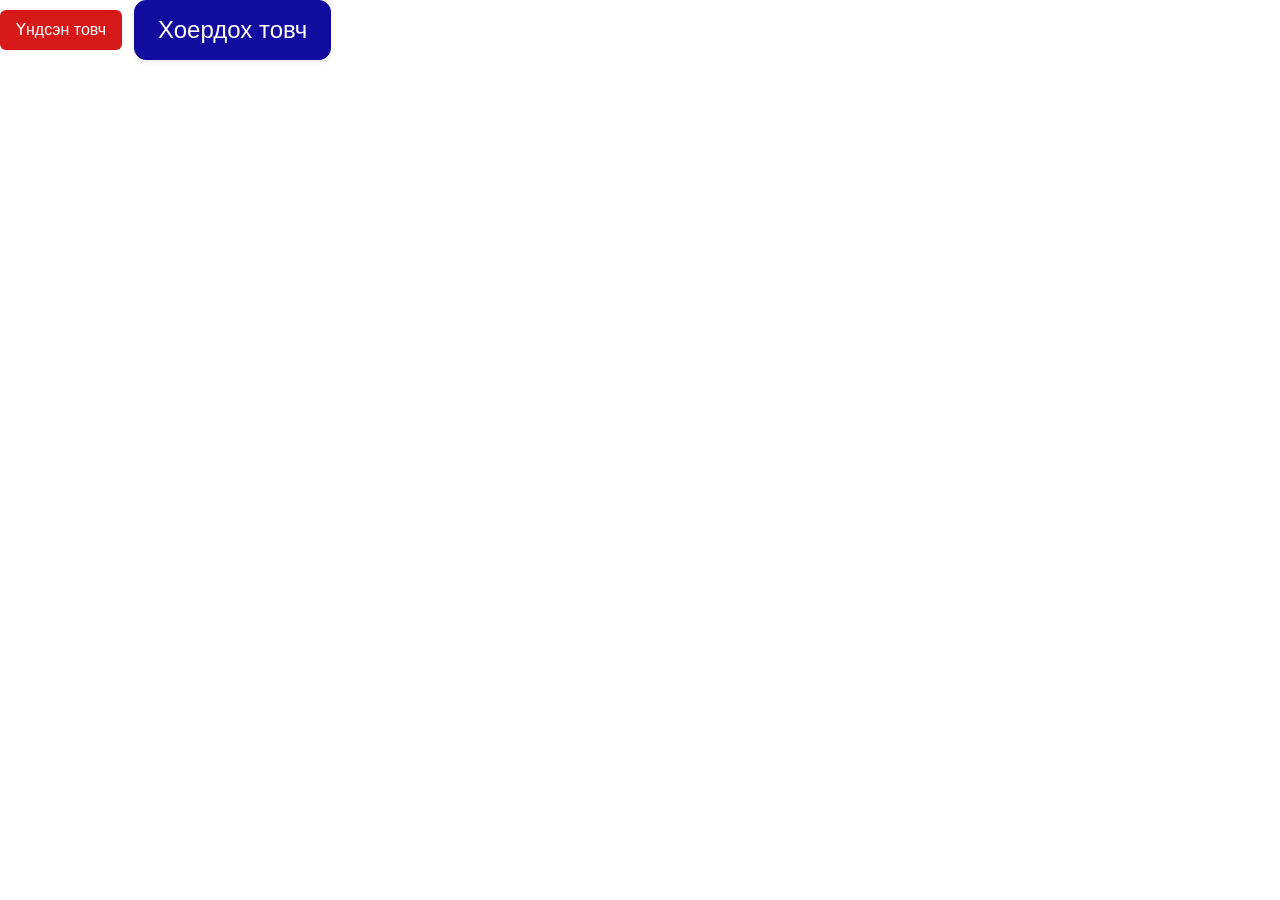
==== docs/index.html @ 382b3b91 "docs folder uusgev" ====
<!doctype html>
<html lang="en">
  <head>
    <meta charset="UTF-8" />
    <meta name="viewport" content="width=device-width, initial-scale=1.0" />
    <meta name="description" content="Mongolian Food Composition Database" />
    <mate name="keywords" content="nutrition, food composition, mongolia tradition foods" />
    <link rel="stylesheet" href="./css/main.css" />
    <title>Mongolian Food Composition Database</title>
  </head>
  <body>
    <div class="buttons">
      <button class="button is-primary">Үндсэн товч</button>
      <button class="button is-secondary is-large">Хоердох товч</button>
    </div>
  </body>
</html>
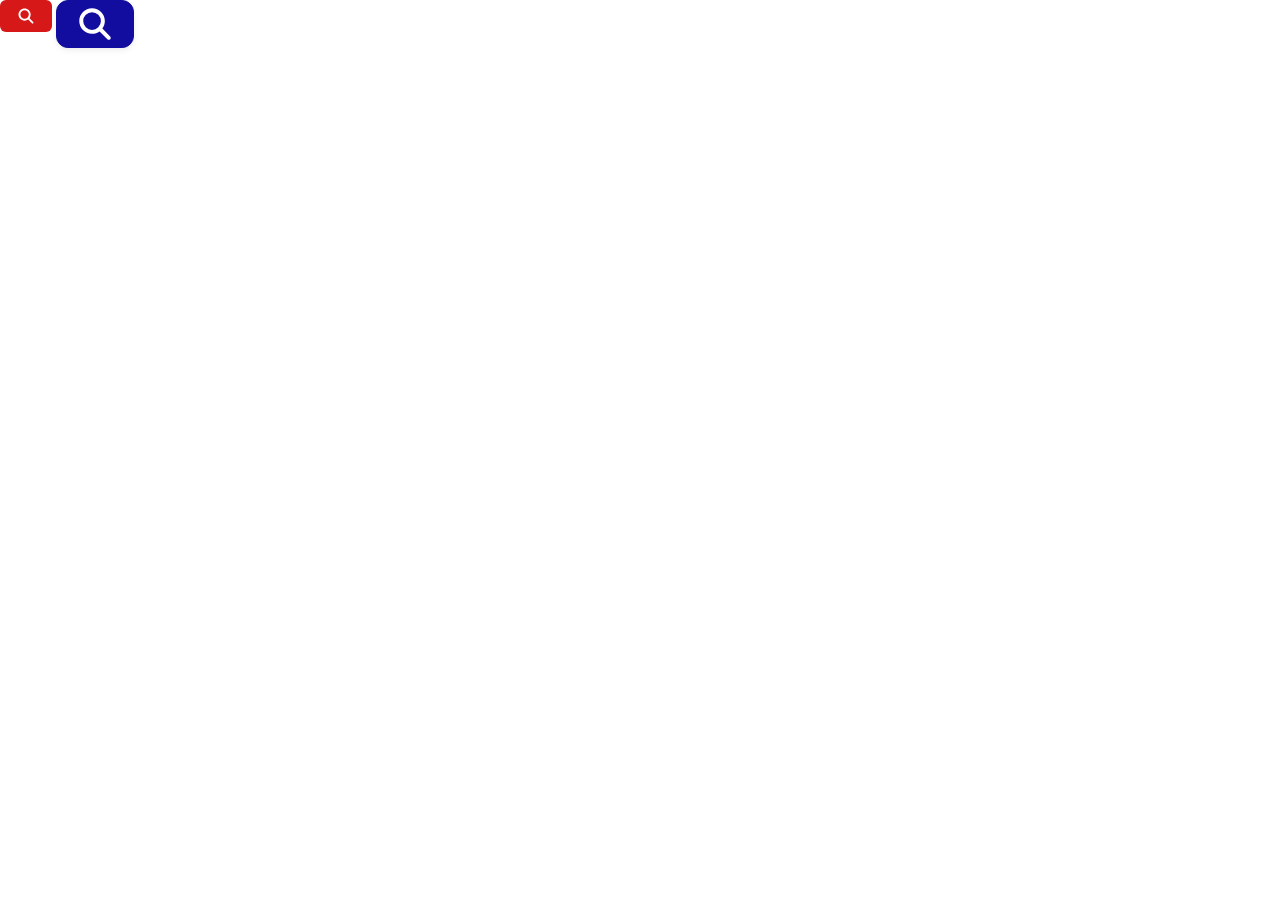
==== commit f5825327: "fontawesome nemsen" ====
--- a/docs/index.html
+++ b/docs/index.html
@@ -4,14 +4,21 @@
     <meta charset="UTF-8" />
     <meta name="viewport" content="width=device-width, initial-scale=1.0" />
     <meta name="description" content="Mongolian Food Composition Database" />
-    <mate name="keywords" content="nutrition, food composition, mongolia tradition foods" />
+    <meta name="keywords" content="nutrition, food composition, mongolian traditional foods"  />
     <link rel="stylesheet" href="./css/main.css" />
+    <script src="./js/jquery.js"></script>
+    <script defer src="./js/fontawesomeall.min.js"></script>
     <title>Mongolian Food Composition Database</title>
   </head>
   <body>
-    <div class="buttons">
-      <button class="button is-primary">Үндсэн товч</button>
-      <button class="button is-secondary is-large">Хоердох товч</button>
+    <div>
+      <button class="button is-primary">
+        <i class="fas fa-search" data-fa-transform="shrink-1"></i>
+      </button>
+      <button class="button is-secondary is-large">
+        <i class="fas fa-search" data-fa-transform="grow-5"></i>
+      </button>
     </div>
+    <script src="./js/app.js"></script>
   </body>
 </html>
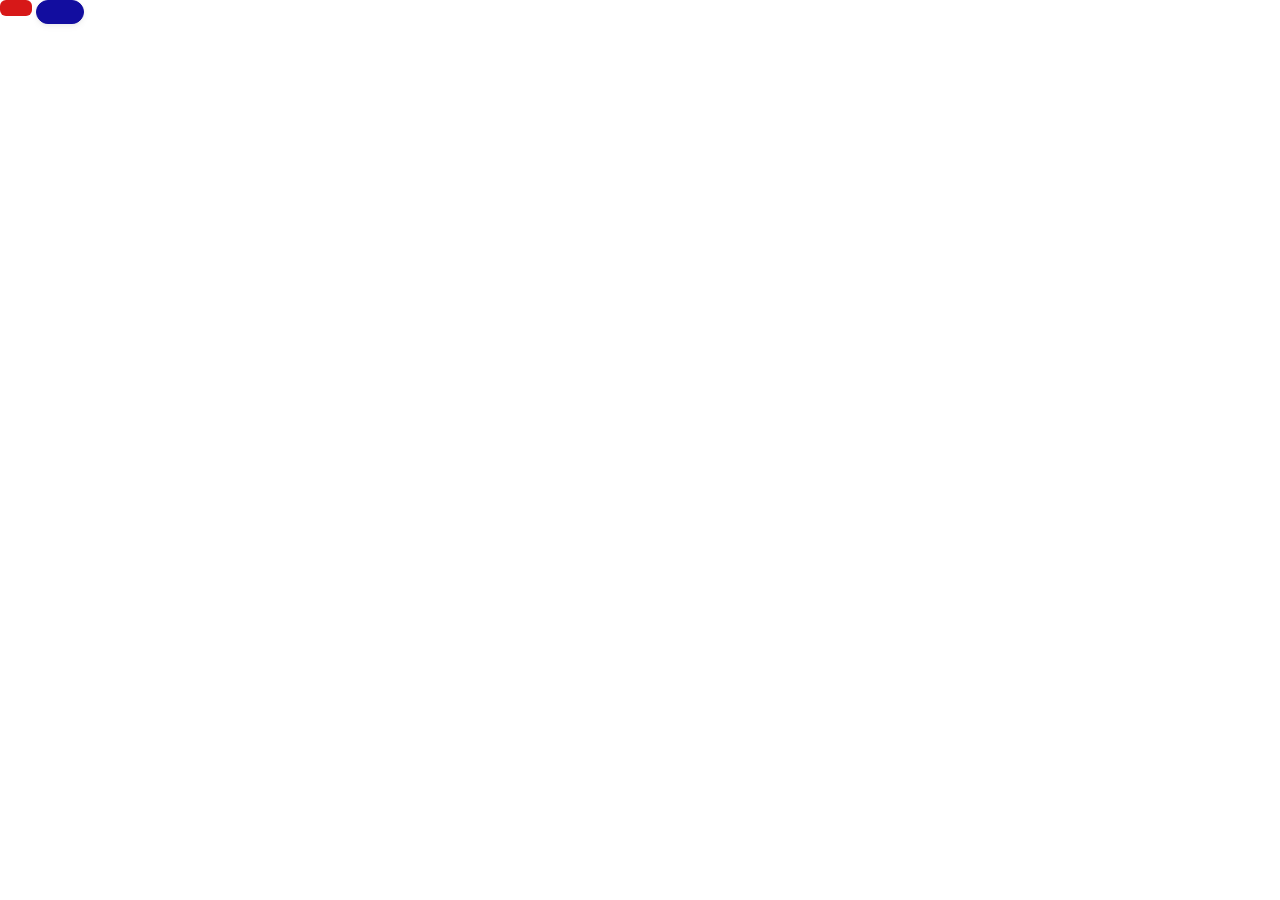
==== commit eb0e5f61: "fontawesome nemsen" ====
--- a/docs/index.html
+++ b/docs/index.html
@@ -13,10 +13,10 @@
   <body>
     <div>
       <button class="button is-primary">
-        <i class="fas fa-search" data-fa-transform="shrink-1"></i>
+        <i class="dick" data-fa-transform="shrink-1"></i>
       </button>
       <button class="button is-secondary is-large">
-        <i class="fas fa-search" data-fa-transform="grow-5"></i>
+        <i class="dick" data-fa-transform="grow-5"></i>
       </button>
     </div>
     <script src="./js/app.js"></script>
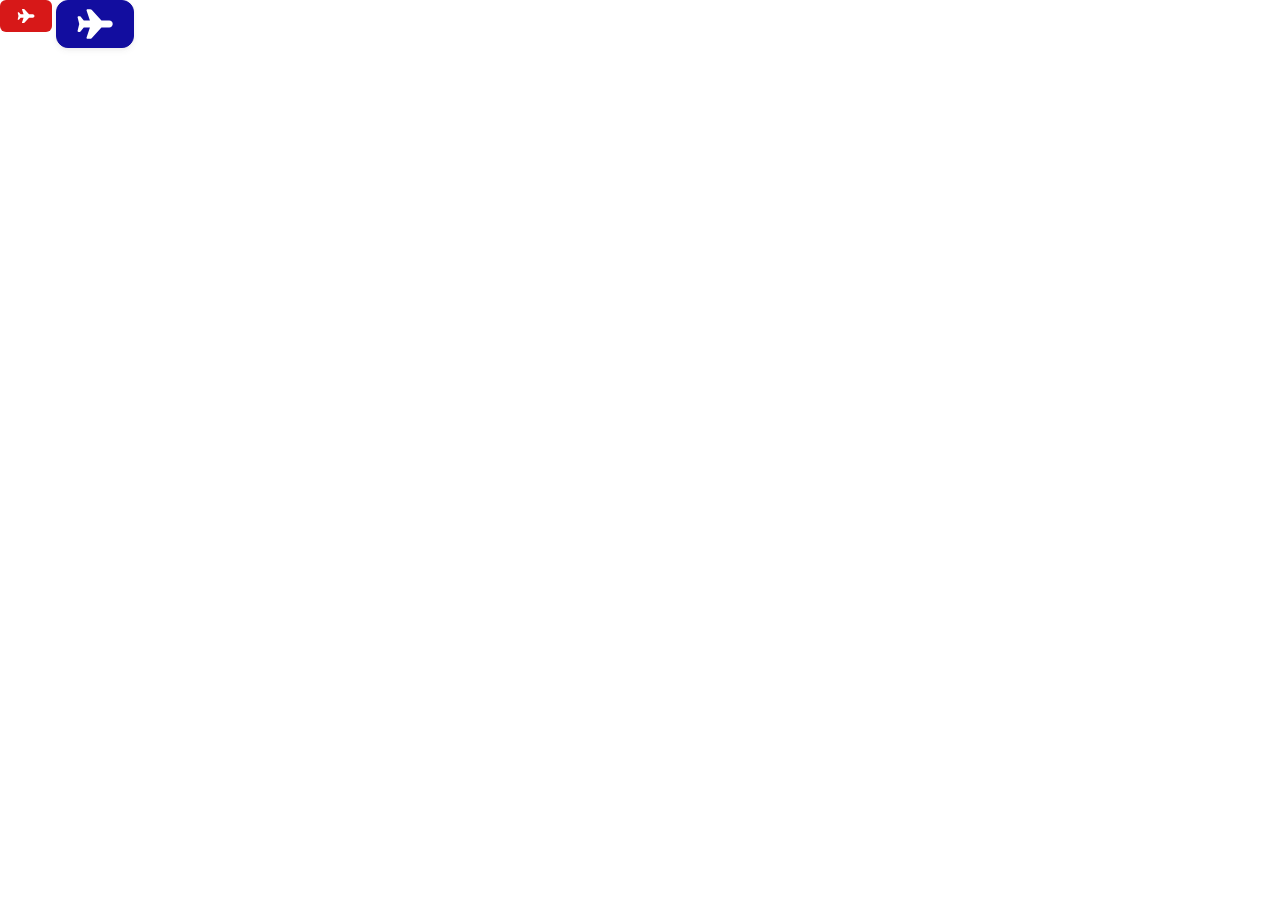
==== commit 7fee8fb5: "fontawesome nemsen" ====
--- a/docs/index.html
+++ b/docs/index.html
@@ -13,10 +13,10 @@
   <body>
     <div>
       <button class="button is-primary">
-        <i class="dick" data-fa-transform="shrink-1"></i>
+        <i class="fa-solid fa-plane" data-fa-transform="shrink-1"></i>
       </button>
       <button class="button is-secondary is-large">
-        <i class="dick" data-fa-transform="grow-5"></i>
+        <i class="fa-solid fa-plane" data-fa-transform="grow-5"></i>
       </button>
     </div>
     <script src="./js/app.js"></script>
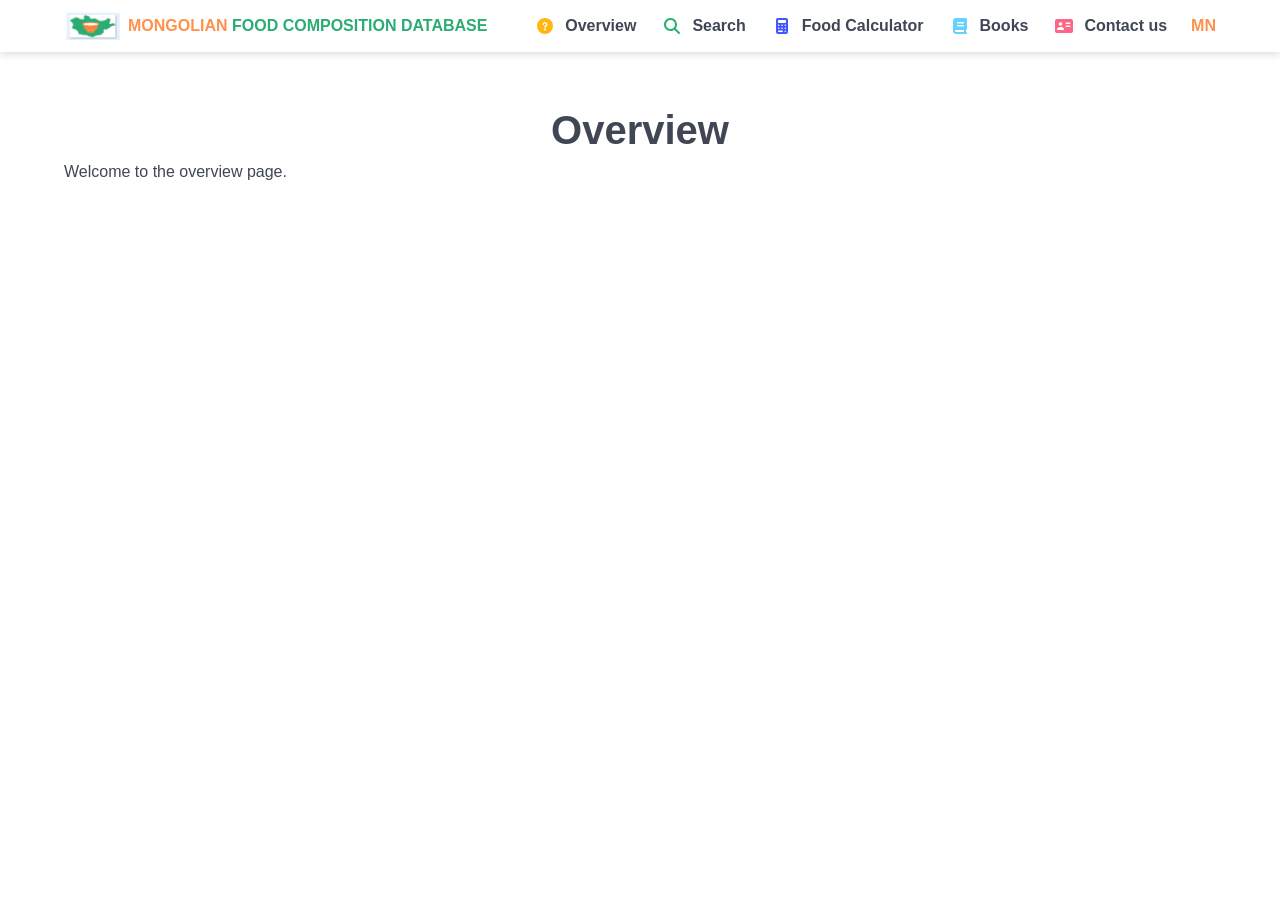
==== commit 965d7238: "top navbar ангил, монгол хэлтэй болов" ====
--- a/docs/index.html
+++ b/docs/index.html
@@ -1,24 +1,21 @@
-<!doctype html>
+<!DOCTYPE html>
 <html lang="en">
-  <head>
-    <meta charset="UTF-8" />
-    <meta name="viewport" content="width=device-width, initial-scale=1.0" />
+<head>
+    <meta charset="UTF-8">
+    <meta name="viewport" content="width=device-width, initial-scale=1.0">
     <meta name="description" content="Mongolian Food Composition Database" />
-    <meta name="keywords" content="nutrition, food composition, mongolian traditional foods"  />
+    <meta name="keywords" content="nutrition, food composition, mongolian traditional foods" />
     <link rel="stylesheet" href="./css/main.css" />
-    <script src="./js/jquery.js"></script>
     <script defer src="./js/fontawesomeall.min.js"></script>
     <title>Mongolian Food Composition Database</title>
-  </head>
-  <body>
-    <div>
-      <button class="button is-primary">
-        <i class="fa-solid fa-plane" data-fa-transform="shrink-1"></i>
-      </button>
-      <button class="button is-secondary is-large">
-        <i class="fa-solid fa-plane" data-fa-transform="grow-5"></i>
-      </button>
-    </div>
-    <script src="./js/app.js"></script>
-  </body>
+</head>
+<body>
+    <div id="navbar"></div>
+
+    <main>
+        <div id="app"></div>
+    </main>
+
+    <script type="module" src="./js/app.js"></script>
+</body>
 </html>
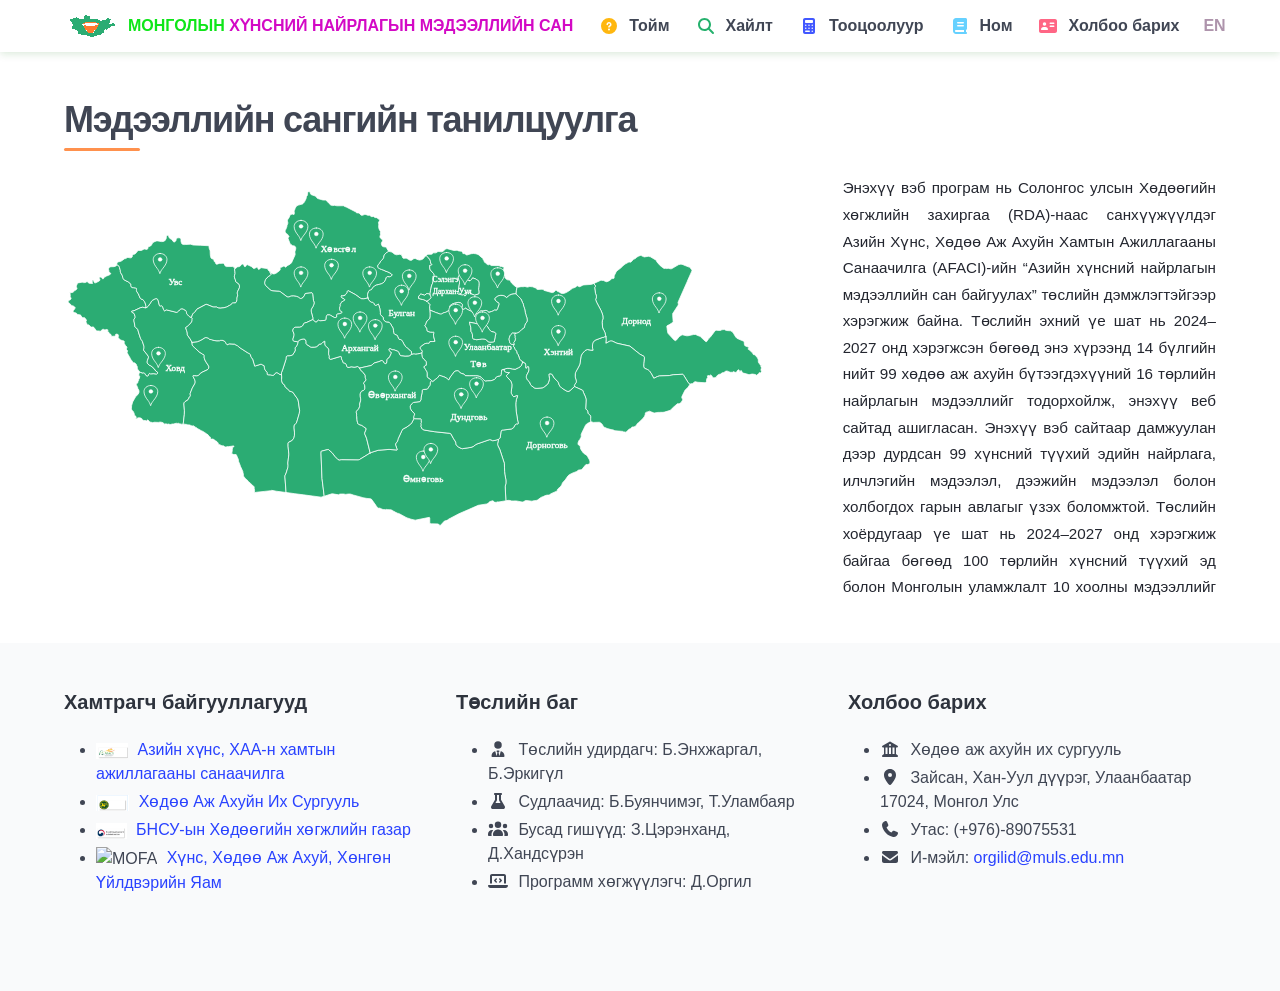
==== commit 51517253: "3dusav" ====
--- a/docs/index.html
+++ b/docs/index.html
@@ -16,6 +16,8 @@
         <div id="app"></div>
     </main>
 
+    <div id="footer"></div>
+
     <script type="module" src="./js/app.js"></script>
 </body>
 </html>
--- a/docs/css/main.css
+++ b/docs/css/main.css
@@ -0,0 +1,22996 @@
+@charset "UTF-8";
+:root {
+  --border: #ececf2;
+  --sidebar-width: clamp(280px, 22vw, 340px);
+  --sidebar-bg: #ffffff;
+  --page-bg: #ffffff;
+  --text-main: #23262f;
+  --text-soft: #6b7280;
+  --pink: #ff6f91;
+  --green: #2bac73;
+  --orange: #ff914d;
+  --active-bg: #fff2e8;
+  --hover-bg: #f7f7fa;
+  --overlay: rgba(15, 23, 42, 0.55);
+}
+
+/* Bulma Utilities */
+:root {
+  --bulma-control-radius: var(--bulma-radius);
+  --bulma-control-radius-small: var(--bulma-radius-small);
+  --bulma-control-border-width: 1px;
+  --bulma-control-height: 2.5em;
+  --bulma-control-line-height: 1.5;
+  --bulma-control-padding-vertical: calc(0.5em - 1px);
+  --bulma-control-padding-horizontal: calc(0.75em - 1px);
+  --bulma-control-size: var(--bulma-size-normal);
+  --bulma-control-focus-shadow-l: 50%;
+}
+
+/* Bulma Themes */
+:root {
+  --bulma-scheme-h: 221;
+  --bulma-scheme-s: 14%;
+  --bulma-light-l: 90%;
+  --bulma-light-invert-l: 20%;
+  --bulma-dark-l: 20%;
+  --bulma-dark-invert-l: 90%;
+  --bulma-soft-l: 90%;
+  --bulma-bold-l: 20%;
+  --bulma-soft-invert-l: 20%;
+  --bulma-bold-invert-l: 90%;
+  --bulma-hover-background-l-delta: -5%;
+  --bulma-active-background-l-delta: -10%;
+  --bulma-hover-border-l-delta: -10%;
+  --bulma-active-border-l-delta: -20%;
+  --bulma-hover-color-l-delta: -5%;
+  --bulma-active-color-l-delta: -10%;
+  --bulma-hover-shadow-a-delta: -0.05;
+  --bulma-active-shadow-a-delta: -0.1;
+  --bulma-scheme-brightness: light;
+  --bulma-scheme-main-l: 100%;
+  --bulma-scheme-main-bis-l: 98%;
+  --bulma-scheme-main-ter-l: 96%;
+  --bulma-background-l: 96%;
+  --bulma-border-weak-l: 93%;
+  --bulma-border-l: 86%;
+  --bulma-text-weak-l: 48%;
+  --bulma-text-l: 29%;
+  --bulma-text-strong-l: 21%;
+  --bulma-text-title-l: 14%;
+  --bulma-scheme-invert-ter-l: 14%;
+  --bulma-scheme-invert-bis-l: 7%;
+  --bulma-scheme-invert-l: 4%;
+  --bulma-family-primary: Inter, SF Pro, Segoe UI, Roboto, Oxygen, Ubuntu, Helvetica Neue, Helvetica, Arial, sans-serif;
+  --bulma-family-secondary: Inter, SF Pro, Segoe UI, Roboto, Oxygen, Ubuntu, Helvetica Neue, Helvetica, Arial, sans-serif;
+  --bulma-family-code: Inconsolata, Hack, SF Mono, Roboto Mono, Source Code Pro, Ubuntu Mono, monospace;
+  --bulma-size-small: 0.75rem;
+  --bulma-size-normal: 1rem;
+  --bulma-size-medium: 1.25rem;
+  --bulma-size-large: 1.5rem;
+  --bulma-weight-light: 300;
+  --bulma-weight-normal: 400;
+  --bulma-weight-medium: 500;
+  --bulma-weight-semibold: 600;
+  --bulma-weight-bold: 700;
+  --bulma-weight-extrabold: 800;
+  --bulma-block-spacing: 1.5rem;
+  --bulma-duration: 294ms;
+  --bulma-easing: ease-out;
+  --bulma-radius-small: 0.25rem;
+  --bulma-radius: 0.375rem;
+  --bulma-radius-medium: 0.5em;
+  --bulma-radius-large: 0.75rem;
+  --bulma-radius-rounded: 9999px;
+  --bulma-speed: 86ms;
+  --bulma-arrow-color: var(--bulma-link);
+  --bulma-loading-color: var(--bulma-border);
+  --bulma-burger-h: var(--bulma-link-h);
+  --bulma-burger-s: var(--bulma-link-s);
+  --bulma-burger-l: var(--bulma-link-l);
+  --bulma-burger-border-radius: 0.5em;
+  --bulma-burger-gap: 5px;
+  --bulma-burger-item-height: 2px;
+  --bulma-burger-item-width: 20px;
+  --bulma-white: hsla(var(--bulma-white-h), var(--bulma-white-s), var(--bulma-white-l), 1);
+  --bulma-white-base: hsla(var(--bulma-white-h), var(--bulma-white-s), var(--bulma-white-l), 1);
+  --bulma-white-rgb: 255, 255, 255;
+  --bulma-white-h: 221deg;
+  --bulma-white-s: 14%;
+  --bulma-white-l: 100%;
+  --bulma-white-invert-l: 4%;
+  --bulma-white-invert: hsl(221, 14%, 4%);
+  --bulma-white-on-scheme-l: 35%;
+  --bulma-white-on-scheme: hsla(var(--bulma-white-h), var(--bulma-white-s), var(--bulma-white-on-scheme-l), 1);
+  --bulma-black: hsla(var(--bulma-black-h), var(--bulma-black-s), var(--bulma-black-l), 1);
+  --bulma-black-base: hsla(var(--bulma-black-h), var(--bulma-black-s), var(--bulma-black-l), 1);
+  --bulma-black-rgb: 8.772, 9.6764, 11.628;
+  --bulma-black-h: 221deg;
+  --bulma-black-s: 14%;
+  --bulma-black-l: 4%;
+  --bulma-black-invert-l: 100%;
+  --bulma-black-invert: hsl(221, 14%, 100%);
+  --bulma-black-on-scheme-l: 4%;
+  --bulma-black-on-scheme: hsla(var(--bulma-black-h), var(--bulma-black-s), var(--bulma-black-on-scheme-l), 1);
+  --bulma-light: hsla(var(--bulma-light-h), var(--bulma-light-s), var(--bulma-light-l), 1);
+  --bulma-light-base: hsla(var(--bulma-light-h), var(--bulma-light-s), var(--bulma-light-l), 1);
+  --bulma-light-rgb: 243.372, 244.2764, 246.228;
+  --bulma-light-h: 221deg;
+  --bulma-light-s: 14%;
+  --bulma-light-l: 96%;
+  --bulma-light-invert-l: 21%;
+  --bulma-light-invert: hsl(221, 14%, 21%);
+  --bulma-light-on-scheme-l: 36%;
+  --bulma-light-on-scheme: hsla(var(--bulma-light-h), var(--bulma-light-s), var(--bulma-light-on-scheme-l), 1);
+  --bulma-dark: hsla(var(--bulma-dark-h), var(--bulma-dark-s), var(--bulma-dark-l), 1);
+  --bulma-dark-base: hsla(var(--bulma-dark-h), var(--bulma-dark-s), var(--bulma-dark-l), 1);
+  --bulma-dark-rgb: 46.053, 50.8011, 61.047;
+  --bulma-dark-h: 221deg;
+  --bulma-dark-s: 14%;
+  --bulma-dark-l: 21%;
+  --bulma-dark-invert-l: 96%;
+  --bulma-dark-invert: hsl(221, 14%, 96%);
+  --bulma-dark-on-scheme-l: 21%;
+  --bulma-dark-on-scheme: hsla(var(--bulma-dark-h), var(--bulma-dark-s), var(--bulma-dark-on-scheme-l), 1);
+  --bulma-text: hsla(var(--bulma-text-h), var(--bulma-text-s), var(--bulma-text-l), 1);
+  --bulma-text-base: hsla(var(--bulma-text-h), var(--bulma-text-s), var(--bulma-text-l), 1);
+  --bulma-text-rgb: 63.597, 70.1539, 84.303;
+  --bulma-text-h: 221deg;
+  --bulma-text-s: 14%;
+  --bulma-text-l: 29%;
+  --bulma-text-00-l: 0%;
+  --bulma-text-05-l: 4%;
+  --bulma-text-10-l: 9%;
+  --bulma-text-15-l: 14%;
+  --bulma-text-20-l: 19%;
+  --bulma-text-25-l: 24%;
+  --bulma-text-30-l: 29%;
+  --bulma-text-35-l: 34%;
+  --bulma-text-40-l: 39%;
+  --bulma-text-45-l: 44%;
+  --bulma-text-50-l: 49%;
+  --bulma-text-55-l: 54%;
+  --bulma-text-60-l: 59%;
+  --bulma-text-65-l: 64%;
+  --bulma-text-70-l: 69%;
+  --bulma-text-75-l: 74%;
+  --bulma-text-80-l: 79%;
+  --bulma-text-85-l: 84%;
+  --bulma-text-90-l: 89%;
+  --bulma-text-95-l: 94%;
+  --bulma-text-100-l: 99%;
+  --bulma-text-00: hsla(var(--bulma-text-h), var(--bulma-text-s), var(--bulma-text-00-l), 1);
+  --bulma-text-00-invert-l: var(--bulma-text-60-l);
+  --bulma-text-00-invert: hsla(var(--bulma-text-h), var(--bulma-text-s), var(--bulma-text-00-invert-l), 1);
+  --bulma-text-05: hsla(var(--bulma-text-h), var(--bulma-text-s), var(--bulma-text-05-l), 1);
+  --bulma-text-05-invert-l: var(--bulma-text-60-l);
+  --bulma-text-05-invert: hsla(var(--bulma-text-h), var(--bulma-text-s), var(--bulma-text-05-invert-l), 1);
+  --bulma-text-10: hsla(var(--bulma-text-h), var(--bulma-text-s), var(--bulma-text-10-l), 1);
+  --bulma-text-10-invert-l: var(--bulma-text-70-l);
+  --bulma-text-10-invert: hsla(var(--bulma-text-h), var(--bulma-text-s), var(--bulma-text-10-invert-l), 1);
+  --bulma-text-15: hsla(var(--bulma-text-h), var(--bulma-text-s), var(--bulma-text-15-l), 1);
+  --bulma-text-15-invert-l: var(--bulma-text-75-l);
+  --bulma-text-15-invert: hsla(var(--bulma-text-h), var(--bulma-text-s), var(--bulma-text-15-invert-l), 1);
+  --bulma-text-20: hsla(var(--bulma-text-h), var(--bulma-text-s), var(--bulma-text-20-l), 1);
+  --bulma-text-20-invert-l: var(--bulma-text-85-l);
+  --bulma-text-20-invert: hsla(var(--bulma-text-h), var(--bulma-text-s), var(--bulma-text-20-invert-l), 1);
+  --bulma-text-25: hsla(var(--bulma-text-h), var(--bulma-text-s), var(--bulma-text-25-l), 1);
+  --bulma-text-25-invert-l: var(--bulma-text-95-l);
+  --bulma-text-25-invert: hsla(var(--bulma-text-h), var(--bulma-text-s), var(--bulma-text-25-invert-l), 1);
+  --bulma-text-30: hsla(var(--bulma-text-h), var(--bulma-text-s), var(--bulma-text-30-l), 1);
+  --bulma-text-30-invert-l: var(--bulma-text-100-l);
+  --bulma-text-30-invert: hsla(var(--bulma-text-h), var(--bulma-text-s), var(--bulma-text-30-invert-l), 1);
+  --bulma-text-35: hsla(var(--bulma-text-h), var(--bulma-text-s), var(--bulma-text-35-l), 1);
+  --bulma-text-35-invert-l: var(--bulma-text-100-l);
+  --bulma-text-35-invert: hsla(var(--bulma-text-h), var(--bulma-text-s), var(--bulma-text-35-invert-l), 1);
+  --bulma-text-40: hsla(var(--bulma-text-h), var(--bulma-text-s), var(--bulma-text-40-l), 1);
+  --bulma-text-40-invert-l: var(--bulma-text-100-l);
+  --bulma-text-40-invert: hsla(var(--bulma-text-h), var(--bulma-text-s), var(--bulma-text-40-invert-l), 1);
+  --bulma-text-45: hsla(var(--bulma-text-h), var(--bulma-text-s), var(--bulma-text-45-l), 1);
+  --bulma-text-45-invert-l: var(--bulma-text-100-l);
+  --bulma-text-45-invert: hsla(var(--bulma-text-h), var(--bulma-text-s), var(--bulma-text-45-invert-l), 1);
+  --bulma-text-50: hsla(var(--bulma-text-h), var(--bulma-text-s), var(--bulma-text-50-l), 1);
+  --bulma-text-50-invert-l: var(--bulma-text-100-l);
+  --bulma-text-50-invert: hsla(var(--bulma-text-h), var(--bulma-text-s), var(--bulma-text-50-invert-l), 1);
+  --bulma-text-55: hsla(var(--bulma-text-h), var(--bulma-text-s), var(--bulma-text-55-l), 1);
+  --bulma-text-55-invert-l: var(--bulma-text-100-l);
+  --bulma-text-55-invert: hsla(var(--bulma-text-h), var(--bulma-text-s), var(--bulma-text-55-invert-l), 1);
+  --bulma-text-60: hsla(var(--bulma-text-h), var(--bulma-text-s), var(--bulma-text-60-l), 1);
+  --bulma-text-60-invert-l: var(--bulma-text-05-l);
+  --bulma-text-60-invert: hsla(var(--bulma-text-h), var(--bulma-text-s), var(--bulma-text-60-invert-l), 1);
+  --bulma-text-65: hsla(var(--bulma-text-h), var(--bulma-text-s), var(--bulma-text-65-l), 1);
+  --bulma-text-65-invert-l: var(--bulma-text-05-l);
+  --bulma-text-65-invert: hsla(var(--bulma-text-h), var(--bulma-text-s), var(--bulma-text-65-invert-l), 1);
+  --bulma-text-70: hsla(var(--bulma-text-h), var(--bulma-text-s), var(--bulma-text-70-l), 1);
+  --bulma-text-70-invert-l: var(--bulma-text-10-l);
+  --bulma-text-70-invert: hsla(var(--bulma-text-h), var(--bulma-text-s), var(--bulma-text-70-invert-l), 1);
+  --bulma-text-75: hsla(var(--bulma-text-h), var(--bulma-text-s), var(--bulma-text-75-l), 1);
+  --bulma-text-75-invert-l: var(--bulma-text-15-l);
+  --bulma-text-75-invert: hsla(var(--bulma-text-h), var(--bulma-text-s), var(--bulma-text-75-invert-l), 1);
+  --bulma-text-80: hsla(var(--bulma-text-h), var(--bulma-text-s), var(--bulma-text-80-l), 1);
+  --bulma-text-80-invert-l: var(--bulma-text-15-l);
+  --bulma-text-80-invert: hsla(var(--bulma-text-h), var(--bulma-text-s), var(--bulma-text-80-invert-l), 1);
+  --bulma-text-85: hsla(var(--bulma-text-h), var(--bulma-text-s), var(--bulma-text-85-l), 1);
+  --bulma-text-85-invert-l: var(--bulma-text-20-l);
+  --bulma-text-85-invert: hsla(var(--bulma-text-h), var(--bulma-text-s), var(--bulma-text-85-invert-l), 1);
+  --bulma-text-90: hsla(var(--bulma-text-h), var(--bulma-text-s), var(--bulma-text-90-l), 1);
+  --bulma-text-90-invert-l: var(--bulma-text-20-l);
+  --bulma-text-90-invert: hsla(var(--bulma-text-h), var(--bulma-text-s), var(--bulma-text-90-invert-l), 1);
+  --bulma-text-95: hsla(var(--bulma-text-h), var(--bulma-text-s), var(--bulma-text-95-l), 1);
+  --bulma-text-95-invert-l: var(--bulma-text-25-l);
+  --bulma-text-95-invert: hsla(var(--bulma-text-h), var(--bulma-text-s), var(--bulma-text-95-invert-l), 1);
+  --bulma-text-100: hsla(var(--bulma-text-h), var(--bulma-text-s), var(--bulma-text-100-l), 1);
+  --bulma-text-100-invert-l: var(--bulma-text-25-l);
+  --bulma-text-100-invert: hsla(var(--bulma-text-h), var(--bulma-text-s), var(--bulma-text-100-invert-l), 1);
+  --bulma-text-invert-l: var(--bulma-text-100-l);
+  --bulma-text-invert: hsla(var(--bulma-text-h), var(--bulma-text-s), var(--bulma-text-invert-l), 1);
+  --bulma-text-light-l: var(--bulma-text-90-l);
+  --bulma-text-light: hsla(var(--bulma-text-h), var(--bulma-text-s), var(--bulma-text-light-l), 1);
+  --bulma-text-light-invert-l: var(--bulma-text-20-l);
+  --bulma-text-light-invert: hsla(var(--bulma-text-h), var(--bulma-text-s), var(--bulma-text-light-invert-l), 1);
+  --bulma-text-dark-l: var(--bulma-text-10-l);
+  --bulma-text-dark: hsla(var(--bulma-text-h), var(--bulma-text-s), var(--bulma-text-dark-l), 1);
+  --bulma-text-dark-invert-l: var(--bulma-text-70-l);
+  --bulma-text-dark-invert: hsla(var(--bulma-text-h), var(--bulma-text-s), var(--bulma-text-dark-invert-l), 1);
+  --bulma-text-soft: hsla(var(--bulma-text-h), var(--bulma-text-s), var(--bulma-soft-l), 1);
+  --bulma-text-bold: hsla(var(--bulma-text-h), var(--bulma-text-s), var(--bulma-bold-l), 1);
+  --bulma-text-soft-invert: hsla(var(--bulma-text-h), var(--bulma-text-s), var(--bulma-soft-invert-l), 1);
+  --bulma-text-bold-invert: hsla(var(--bulma-text-h), var(--bulma-text-s), var(--bulma-bold-invert-l), 1);
+  --bulma-text-on-scheme-l: 29%;
+  --bulma-text-on-scheme: hsla(var(--bulma-text-h), var(--bulma-text-s), var(--bulma-text-on-scheme-l), 1);
+  --bulma-primary: hsla(var(--bulma-primary-h), var(--bulma-primary-s), var(--bulma-primary-l), 1);
+  --bulma-primary-base: hsla(var(--bulma-primary-h), var(--bulma-primary-s), var(--bulma-primary-l), 1);
+  --bulma-primary-rgb: 0, 209.1, 177.735;
+  --bulma-primary-h: 171deg;
+  --bulma-primary-s: 100%;
+  --bulma-primary-l: 41%;
+  --bulma-primary-00-l: 1%;
+  --bulma-primary-05-l: 6%;
+  --bulma-primary-10-l: 11%;
+  --bulma-primary-15-l: 16%;
+  --bulma-primary-20-l: 21%;
+  --bulma-primary-25-l: 26%;
+  --bulma-primary-30-l: 31%;
+  --bulma-primary-35-l: 36%;
+  --bulma-primary-40-l: 41%;
+  --bulma-primary-45-l: 46%;
+  --bulma-primary-50-l: 51%;
+  --bulma-primary-55-l: 56%;
+  --bulma-primary-60-l: 61%;
+  --bulma-primary-65-l: 66%;
+  --bulma-primary-70-l: 71%;
+  --bulma-primary-75-l: 76%;
+  --bulma-primary-80-l: 81%;
+  --bulma-primary-85-l: 86%;
+  --bulma-primary-90-l: 91%;
+  --bulma-primary-95-l: 96%;
+  --bulma-primary-100-l: 100%;
+  --bulma-primary-00: hsla(var(--bulma-primary-h), var(--bulma-primary-s), var(--bulma-primary-00-l), 1);
+  --bulma-primary-00-invert-l: var(--bulma-primary-30-l);
+  --bulma-primary-00-invert: hsla(var(--bulma-primary-h), var(--bulma-primary-s), var(--bulma-primary-00-invert-l), 1);
+  --bulma-primary-05: hsla(var(--bulma-primary-h), var(--bulma-primary-s), var(--bulma-primary-05-l), 1);
+  --bulma-primary-05-invert-l: var(--bulma-primary-40-l);
+  --bulma-primary-05-invert: hsla(var(--bulma-primary-h), var(--bulma-primary-s), var(--bulma-primary-05-invert-l), 1);
+  --bulma-primary-10: hsla(var(--bulma-primary-h), var(--bulma-primary-s), var(--bulma-primary-10-l), 1);
+  --bulma-primary-10-invert-l: var(--bulma-primary-50-l);
+  --bulma-primary-10-invert: hsla(var(--bulma-primary-h), var(--bulma-primary-s), var(--bulma-primary-10-invert-l), 1);
+  --bulma-primary-15: hsla(var(--bulma-primary-h), var(--bulma-primary-s), var(--bulma-primary-15-l), 1);
+  --bulma-primary-15-invert-l: var(--bulma-primary-100-l);
+  --bulma-primary-15-invert: hsla(var(--bulma-primary-h), var(--bulma-primary-s), var(--bulma-primary-15-invert-l), 1);
+  --bulma-primary-20: hsla(var(--bulma-primary-h), var(--bulma-primary-s), var(--bulma-primary-20-l), 1);
+  --bulma-primary-20-invert-l: var(--bulma-primary-100-l);
+  --bulma-primary-20-invert: hsla(var(--bulma-primary-h), var(--bulma-primary-s), var(--bulma-primary-20-invert-l), 1);
+  --bulma-primary-25: hsla(var(--bulma-primary-h), var(--bulma-primary-s), var(--bulma-primary-25-l), 1);
+  --bulma-primary-25-invert-l: var(--bulma-primary-100-l);
+  --bulma-primary-25-invert: hsla(var(--bulma-primary-h), var(--bulma-primary-s), var(--bulma-primary-25-invert-l), 1);
+  --bulma-primary-30: hsla(var(--bulma-primary-h), var(--bulma-primary-s), var(--bulma-primary-30-l), 1);
+  --bulma-primary-30-invert-l: var(--bulma-primary-00-l);
+  --bulma-primary-30-invert: hsla(var(--bulma-primary-h), var(--bulma-primary-s), var(--bulma-primary-30-invert-l), 1);
+  --bulma-primary-35: hsla(var(--bulma-primary-h), var(--bulma-primary-s), var(--bulma-primary-35-l), 1);
+  --bulma-primary-35-invert-l: var(--bulma-primary-00-l);
+  --bulma-primary-35-invert: hsla(var(--bulma-primary-h), var(--bulma-primary-s), var(--bulma-primary-35-invert-l), 1);
+  --bulma-primary-40: hsla(var(--bulma-primary-h), var(--bulma-primary-s), var(--bulma-primary-40-l), 1);
+  --bulma-primary-40-invert-l: var(--bulma-primary-05-l);
+  --bulma-primary-40-invert: hsla(var(--bulma-primary-h), var(--bulma-primary-s), var(--bulma-primary-40-invert-l), 1);
+  --bulma-primary-45: hsla(var(--bulma-primary-h), var(--bulma-primary-s), var(--bulma-primary-45-l), 1);
+  --bulma-primary-45-invert-l: var(--bulma-primary-05-l);
+  --bulma-primary-45-invert: hsla(var(--bulma-primary-h), var(--bulma-primary-s), var(--bulma-primary-45-invert-l), 1);
+  --bulma-primary-50: hsla(var(--bulma-primary-h), var(--bulma-primary-s), var(--bulma-primary-50-l), 1);
+  --bulma-primary-50-invert-l: var(--bulma-primary-10-l);
+  --bulma-primary-50-invert: hsla(var(--bulma-primary-h), var(--bulma-primary-s), var(--bulma-primary-50-invert-l), 1);
+  --bulma-primary-55: hsla(var(--bulma-primary-h), var(--bulma-primary-s), var(--bulma-primary-55-l), 1);
+  --bulma-primary-55-invert-l: var(--bulma-primary-10-l);
+  --bulma-primary-55-invert: hsla(var(--bulma-primary-h), var(--bulma-primary-s), var(--bulma-primary-55-invert-l), 1);
+  --bulma-primary-60: hsla(var(--bulma-primary-h), var(--bulma-primary-s), var(--bulma-primary-60-l), 1);
+  --bulma-primary-60-invert-l: var(--bulma-primary-10-l);
+  --bulma-primary-60-invert: hsla(var(--bulma-primary-h), var(--bulma-primary-s), var(--bulma-primary-60-invert-l), 1);
+  --bulma-primary-65: hsla(var(--bulma-primary-h), var(--bulma-primary-s), var(--bulma-primary-65-l), 1);
+  --bulma-primary-65-invert-l: var(--bulma-primary-10-l);
+  --bulma-primary-65-invert: hsla(var(--bulma-primary-h), var(--bulma-primary-s), var(--bulma-primary-65-invert-l), 1);
+  --bulma-primary-70: hsla(var(--bulma-primary-h), var(--bulma-primary-s), var(--bulma-primary-70-l), 1);
+  --bulma-primary-70-invert-l: var(--bulma-primary-10-l);
+  --bulma-primary-70-invert: hsla(var(--bulma-primary-h), var(--bulma-primary-s), var(--bulma-primary-70-invert-l), 1);
+  --bulma-primary-75: hsla(var(--bulma-primary-h), var(--bulma-primary-s), var(--bulma-primary-75-l), 1);
+  --bulma-primary-75-invert-l: var(--bulma-primary-10-l);
+  --bulma-primary-75-invert: hsla(var(--bulma-primary-h), var(--bulma-primary-s), var(--bulma-primary-75-invert-l), 1);
+  --bulma-primary-80: hsla(var(--bulma-primary-h), var(--bulma-primary-s), var(--bulma-primary-80-l), 1);
+  --bulma-primary-80-invert-l: var(--bulma-primary-10-l);
+  --bulma-primary-80-invert: hsla(var(--bulma-primary-h), var(--bulma-primary-s), var(--bulma-primary-80-invert-l), 1);
+  --bulma-primary-85: hsla(var(--bulma-primary-h), var(--bulma-primary-s), var(--bulma-primary-85-l), 1);
+  --bulma-primary-85-invert-l: var(--bulma-primary-10-l);
+  --bulma-primary-85-invert: hsla(var(--bulma-primary-h), var(--bulma-primary-s), var(--bulma-primary-85-invert-l), 1);
+  --bulma-primary-90: hsla(var(--bulma-primary-h), var(--bulma-primary-s), var(--bulma-primary-90-l), 1);
+  --bulma-primary-90-invert-l: var(--bulma-primary-10-l);
+  --bulma-primary-90-invert: hsla(var(--bulma-primary-h), var(--bulma-primary-s), var(--bulma-primary-90-invert-l), 1);
+  --bulma-primary-95: hsla(var(--bulma-primary-h), var(--bulma-primary-s), var(--bulma-primary-95-l), 1);
+  --bulma-primary-95-invert-l: var(--bulma-primary-10-l);
+  --bulma-primary-95-invert: hsla(var(--bulma-primary-h), var(--bulma-primary-s), var(--bulma-primary-95-invert-l), 1);
+  --bulma-primary-100: hsla(var(--bulma-primary-h), var(--bulma-primary-s), var(--bulma-primary-100-l), 1);
+  --bulma-primary-100-invert-l: var(--bulma-primary-15-l);
+  --bulma-primary-100-invert: hsla(var(--bulma-primary-h), var(--bulma-primary-s), var(--bulma-primary-100-invert-l), 1);
+  --bulma-primary-invert-l: var(--bulma-primary-05-l);
+  --bulma-primary-invert: hsla(var(--bulma-primary-h), var(--bulma-primary-s), var(--bulma-primary-invert-l), 1);
+  --bulma-primary-light-l: var(--bulma-primary-90-l);
+  --bulma-primary-light: hsla(var(--bulma-primary-h), var(--bulma-primary-s), var(--bulma-primary-light-l), 1);
+  --bulma-primary-light-invert-l: var(--bulma-primary-10-l);
+  --bulma-primary-light-invert: hsla(var(--bulma-primary-h), var(--bulma-primary-s), var(--bulma-primary-light-invert-l), 1);
+  --bulma-primary-dark-l: var(--bulma-primary-10-l);
+  --bulma-primary-dark: hsla(var(--bulma-primary-h), var(--bulma-primary-s), var(--bulma-primary-dark-l), 1);
+  --bulma-primary-dark-invert-l: var(--bulma-primary-50-l);
+  --bulma-primary-dark-invert: hsla(var(--bulma-primary-h), var(--bulma-primary-s), var(--bulma-primary-dark-invert-l), 1);
+  --bulma-primary-soft: hsla(var(--bulma-primary-h), var(--bulma-primary-s), var(--bulma-soft-l), 1);
+  --bulma-primary-bold: hsla(var(--bulma-primary-h), var(--bulma-primary-s), var(--bulma-bold-l), 1);
+  --bulma-primary-soft-invert: hsla(var(--bulma-primary-h), var(--bulma-primary-s), var(--bulma-soft-invert-l), 1);
+  --bulma-primary-bold-invert: hsla(var(--bulma-primary-h), var(--bulma-primary-s), var(--bulma-bold-invert-l), 1);
+  --bulma-primary-on-scheme-l: 21%;
+  --bulma-primary-on-scheme: hsla(var(--bulma-primary-h), var(--bulma-primary-s), var(--bulma-primary-on-scheme-l), 1);
+  --bulma-link: hsla(var(--bulma-link-h), var(--bulma-link-s), var(--bulma-link-l), 1);
+  --bulma-link-base: hsla(var(--bulma-link-h), var(--bulma-link-s), var(--bulma-link-l), 1);
+  --bulma-link-rgb: 66.3, 88.315, 255;
+  --bulma-link-h: 233deg;
+  --bulma-link-s: 100%;
+  --bulma-link-l: 63%;
+  --bulma-link-00-l: 0%;
+  --bulma-link-05-l: 3%;
+  --bulma-link-10-l: 8%;
+  --bulma-link-15-l: 13%;
+  --bulma-link-20-l: 18%;
+  --bulma-link-25-l: 23%;
+  --bulma-link-30-l: 28%;
+  --bulma-link-35-l: 33%;
+  --bulma-link-40-l: 38%;
+  --bulma-link-45-l: 43%;
+  --bulma-link-50-l: 48%;
+  --bulma-link-55-l: 53%;
+  --bulma-link-60-l: 58%;
+  --bulma-link-65-l: 63%;
+  --bulma-link-70-l: 68%;
+  --bulma-link-75-l: 73%;
+  --bulma-link-80-l: 78%;
+  --bulma-link-85-l: 83%;
+  --bulma-link-90-l: 88%;
+  --bulma-link-95-l: 93%;
+  --bulma-link-100-l: 98%;
+  --bulma-link-00: hsla(var(--bulma-link-h), var(--bulma-link-s), var(--bulma-link-00-l), 1);
+  --bulma-link-00-invert-l: var(--bulma-link-75-l);
+  --bulma-link-00-invert: hsla(var(--bulma-link-h), var(--bulma-link-s), var(--bulma-link-00-invert-l), 1);
+  --bulma-link-05: hsla(var(--bulma-link-h), var(--bulma-link-s), var(--bulma-link-05-l), 1);
+  --bulma-link-05-invert-l: var(--bulma-link-75-l);
+  --bulma-link-05-invert: hsla(var(--bulma-link-h), var(--bulma-link-s), var(--bulma-link-05-invert-l), 1);
+  --bulma-link-10: hsla(var(--bulma-link-h), var(--bulma-link-s), var(--bulma-link-10-l), 1);
+  --bulma-link-10-invert-l: var(--bulma-link-75-l);
+  --bulma-link-10-invert: hsla(var(--bulma-link-h), var(--bulma-link-s), var(--bulma-link-10-invert-l), 1);
+  --bulma-link-15: hsla(var(--bulma-link-h), var(--bulma-link-s), var(--bulma-link-15-l), 1);
+  --bulma-link-15-invert-l: var(--bulma-link-80-l);
+  --bulma-link-15-invert: hsla(var(--bulma-link-h), var(--bulma-link-s), var(--bulma-link-15-invert-l), 1);
+  --bulma-link-20: hsla(var(--bulma-link-h), var(--bulma-link-s), var(--bulma-link-20-l), 1);
+  --bulma-link-20-invert-l: var(--bulma-link-80-l);
+  --bulma-link-20-invert: hsla(var(--bulma-link-h), var(--bulma-link-s), var(--bulma-link-20-invert-l), 1);
+  --bulma-link-25: hsla(var(--bulma-link-h), var(--bulma-link-s), var(--bulma-link-25-l), 1);
+  --bulma-link-25-invert-l: var(--bulma-link-85-l);
+  --bulma-link-25-invert: hsla(var(--bulma-link-h), var(--bulma-link-s), var(--bulma-link-25-invert-l), 1);
+  --bulma-link-30: hsla(var(--bulma-link-h), var(--bulma-link-s), var(--bulma-link-30-l), 1);
+  --bulma-link-30-invert-l: var(--bulma-link-90-l);
+  --bulma-link-30-invert: hsla(var(--bulma-link-h), var(--bulma-link-s), var(--bulma-link-30-invert-l), 1);
+  --bulma-link-35: hsla(var(--bulma-link-h), var(--bulma-link-s), var(--bulma-link-35-l), 1);
+  --bulma-link-35-invert-l: var(--bulma-link-90-l);
+  --bulma-link-35-invert: hsla(var(--bulma-link-h), var(--bulma-link-s), var(--bulma-link-35-invert-l), 1);
+  --bulma-link-40: hsla(var(--bulma-link-h), var(--bulma-link-s), var(--bulma-link-40-l), 1);
+  --bulma-link-40-invert-l: var(--bulma-link-95-l);
+  --bulma-link-40-invert: hsla(var(--bulma-link-h), var(--bulma-link-s), var(--bulma-link-40-invert-l), 1);
+  --bulma-link-45: hsla(var(--bulma-link-h), var(--bulma-link-s), var(--bulma-link-45-l), 1);
+  --bulma-link-45-invert-l: var(--bulma-link-95-l);
+  --bulma-link-45-invert: hsla(var(--bulma-link-h), var(--bulma-link-s), var(--bulma-link-45-invert-l), 1);
+  --bulma-link-50: hsla(var(--bulma-link-h), var(--bulma-link-s), var(--bulma-link-50-l), 1);
+  --bulma-link-50-invert-l: var(--bulma-link-100-l);
+  --bulma-link-50-invert: hsla(var(--bulma-link-h), var(--bulma-link-s), var(--bulma-link-50-invert-l), 1);
+  --bulma-link-55: hsla(var(--bulma-link-h), var(--bulma-link-s), var(--bulma-link-55-l), 1);
+  --bulma-link-55-invert-l: var(--bulma-link-100-l);
+  --bulma-link-55-invert: hsla(var(--bulma-link-h), var(--bulma-link-s), var(--bulma-link-55-invert-l), 1);
+  --bulma-link-60: hsla(var(--bulma-link-h), var(--bulma-link-s), var(--bulma-link-60-l), 1);
+  --bulma-link-60-invert-l: var(--bulma-link-100-l);
+  --bulma-link-60-invert: hsla(var(--bulma-link-h), var(--bulma-link-s), var(--bulma-link-60-invert-l), 1);
+  --bulma-link-65: hsla(var(--bulma-link-h), var(--bulma-link-s), var(--bulma-link-65-l), 1);
+  --bulma-link-65-invert-l: var(--bulma-link-100-l);
+  --bulma-link-65-invert: hsla(var(--bulma-link-h), var(--bulma-link-s), var(--bulma-link-65-invert-l), 1);
+  --bulma-link-70: hsla(var(--bulma-link-h), var(--bulma-link-s), var(--bulma-link-70-l), 1);
+  --bulma-link-70-invert-l: var(--bulma-link-100-l);
+  --bulma-link-70-invert: hsla(var(--bulma-link-h), var(--bulma-link-s), var(--bulma-link-70-invert-l), 1);
+  --bulma-link-75: hsla(var(--bulma-link-h), var(--bulma-link-s), var(--bulma-link-75-l), 1);
+  --bulma-link-75-invert-l: var(--bulma-link-10-l);
+  --bulma-link-75-invert: hsla(var(--bulma-link-h), var(--bulma-link-s), var(--bulma-link-75-invert-l), 1);
+  --bulma-link-80: hsla(var(--bulma-link-h), var(--bulma-link-s), var(--bulma-link-80-l), 1);
+  --bulma-link-80-invert-l: var(--bulma-link-20-l);
+  --bulma-link-80-invert: hsla(var(--bulma-link-h), var(--bulma-link-s), var(--bulma-link-80-invert-l), 1);
+  --bulma-link-85: hsla(var(--bulma-link-h), var(--bulma-link-s), var(--bulma-link-85-l), 1);
+  --bulma-link-85-invert-l: var(--bulma-link-25-l);
+  --bulma-link-85-invert: hsla(var(--bulma-link-h), var(--bulma-link-s), var(--bulma-link-85-invert-l), 1);
+  --bulma-link-90: hsla(var(--bulma-link-h), var(--bulma-link-s), var(--bulma-link-90-l), 1);
+  --bulma-link-90-invert-l: var(--bulma-link-35-l);
+  --bulma-link-90-invert: hsla(var(--bulma-link-h), var(--bulma-link-s), var(--bulma-link-90-invert-l), 1);
+  --bulma-link-95: hsla(var(--bulma-link-h), var(--bulma-link-s), var(--bulma-link-95-l), 1);
+  --bulma-link-95-invert-l: var(--bulma-link-45-l);
+  --bulma-link-95-invert: hsla(var(--bulma-link-h), var(--bulma-link-s), var(--bulma-link-95-invert-l), 1);
+  --bulma-link-100: hsla(var(--bulma-link-h), var(--bulma-link-s), var(--bulma-link-100-l), 1);
+  --bulma-link-100-invert-l: var(--bulma-link-50-l);
+  --bulma-link-100-invert: hsla(var(--bulma-link-h), var(--bulma-link-s), var(--bulma-link-100-invert-l), 1);
+  --bulma-link-invert-l: var(--bulma-link-100-l);
+  --bulma-link-invert: hsla(var(--bulma-link-h), var(--bulma-link-s), var(--bulma-link-invert-l), 1);
+  --bulma-link-light-l: var(--bulma-link-90-l);
+  --bulma-link-light: hsla(var(--bulma-link-h), var(--bulma-link-s), var(--bulma-link-light-l), 1);
+  --bulma-link-light-invert-l: var(--bulma-link-35-l);
+  --bulma-link-light-invert: hsla(var(--bulma-link-h), var(--bulma-link-s), var(--bulma-link-light-invert-l), 1);
+  --bulma-link-dark-l: var(--bulma-link-10-l);
+  --bulma-link-dark: hsla(var(--bulma-link-h), var(--bulma-link-s), var(--bulma-link-dark-l), 1);
+  --bulma-link-dark-invert-l: var(--bulma-link-75-l);
+  --bulma-link-dark-invert: hsla(var(--bulma-link-h), var(--bulma-link-s), var(--bulma-link-dark-invert-l), 1);
+  --bulma-link-soft: hsla(var(--bulma-link-h), var(--bulma-link-s), var(--bulma-soft-l), 1);
+  --bulma-link-bold: hsla(var(--bulma-link-h), var(--bulma-link-s), var(--bulma-bold-l), 1);
+  --bulma-link-soft-invert: hsla(var(--bulma-link-h), var(--bulma-link-s), var(--bulma-soft-invert-l), 1);
+  --bulma-link-bold-invert: hsla(var(--bulma-link-h), var(--bulma-link-s), var(--bulma-bold-invert-l), 1);
+  --bulma-link-on-scheme-l: 58%;
+  --bulma-link-on-scheme: hsla(var(--bulma-link-h), var(--bulma-link-s), var(--bulma-link-on-scheme-l), 1);
+  --bulma-info: hsla(var(--bulma-info-h), var(--bulma-info-s), var(--bulma-info-l), 1);
+  --bulma-info-base: hsla(var(--bulma-info-h), var(--bulma-info-s), var(--bulma-info-l), 1);
+  --bulma-info-rgb: 102, 209.1, 255;
+  --bulma-info-h: 198deg;
+  --bulma-info-s: 100%;
+  --bulma-info-l: 70%;
+  --bulma-info-00-l: 0%;
+  --bulma-info-05-l: 5%;
+  --bulma-info-10-l: 10%;
+  --bulma-info-15-l: 15%;
+  --bulma-info-20-l: 20%;
+  --bulma-info-25-l: 25%;
+  --bulma-info-30-l: 30%;
+  --bulma-info-35-l: 35%;
+  --bulma-info-40-l: 40%;
+  --bulma-info-45-l: 45%;
+  --bulma-info-50-l: 50%;
+  --bulma-info-55-l: 55%;
+  --bulma-info-60-l: 60%;
+  --bulma-info-65-l: 65%;
+  --bulma-info-70-l: 70%;
+  --bulma-info-75-l: 75%;
+  --bulma-info-80-l: 80%;
+  --bulma-info-85-l: 85%;
+  --bulma-info-90-l: 90%;
+  --bulma-info-95-l: 95%;
+  --bulma-info-100-l: 100%;
+  --bulma-info-00: hsla(var(--bulma-info-h), var(--bulma-info-s), var(--bulma-info-00-l), 1);
+  --bulma-info-00-invert-l: var(--bulma-info-45-l);
+  --bulma-info-00-invert: hsla(var(--bulma-info-h), var(--bulma-info-s), var(--bulma-info-00-invert-l), 1);
+  --bulma-info-05: hsla(var(--bulma-info-h), var(--bulma-info-s), var(--bulma-info-05-l), 1);
+  --bulma-info-05-invert-l: var(--bulma-info-50-l);
+  --bulma-info-05-invert: hsla(var(--bulma-info-h), var(--bulma-info-s), var(--bulma-info-05-invert-l), 1);
+  --bulma-info-10: hsla(var(--bulma-info-h), var(--bulma-info-s), var(--bulma-info-10-l), 1);
+  --bulma-info-10-invert-l: var(--bulma-info-60-l);
+  --bulma-info-10-invert: hsla(var(--bulma-info-h), var(--bulma-info-s), var(--bulma-info-10-invert-l), 1);
+  --bulma-info-15: hsla(var(--bulma-info-h), var(--bulma-info-s), var(--bulma-info-15-l), 1);
+  --bulma-info-15-invert-l: var(--bulma-info-80-l);
+  --bulma-info-15-invert: hsla(var(--bulma-info-h), var(--bulma-info-s), var(--bulma-info-15-invert-l), 1);
+  --bulma-info-20: hsla(var(--bulma-info-h), var(--bulma-info-s), var(--bulma-info-20-l), 1);
+  --bulma-info-20-invert-l: var(--bulma-info-95-l);
+  --bulma-info-20-invert: hsla(var(--bulma-info-h), var(--bulma-info-s), var(--bulma-info-20-invert-l), 1);
+  --bulma-info-25: hsla(var(--bulma-info-h), var(--bulma-info-s), var(--bulma-info-25-l), 1);
+  --bulma-info-25-invert-l: var(--bulma-info-100-l);
+  --bulma-info-25-invert: hsla(var(--bulma-info-h), var(--bulma-info-s), var(--bulma-info-25-invert-l), 1);
+  --bulma-info-30: hsla(var(--bulma-info-h), var(--bulma-info-s), var(--bulma-info-30-l), 1);
+  --bulma-info-30-invert-l: var(--bulma-info-100-l);
+  --bulma-info-30-invert: hsla(var(--bulma-info-h), var(--bulma-info-s), var(--bulma-info-30-invert-l), 1);
+  --bulma-info-35: hsla(var(--bulma-info-h), var(--bulma-info-s), var(--bulma-info-35-l), 1);
+  --bulma-info-35-invert-l: var(--bulma-info-100-l);
+  --bulma-info-35-invert: hsla(var(--bulma-info-h), var(--bulma-info-s), var(--bulma-info-35-invert-l), 1);
+  --bulma-info-40: hsla(var(--bulma-info-h), var(--bulma-info-s), var(--bulma-info-40-l), 1);
+  --bulma-info-40-invert-l: var(--bulma-info-100-l);
+  --bulma-info-40-invert: hsla(var(--bulma-info-h), var(--bulma-info-s), var(--bulma-info-40-invert-l), 1);
+  --bulma-info-45: hsla(var(--bulma-info-h), var(--bulma-info-s), var(--bulma-info-45-l), 1);
+  --bulma-info-45-invert-l: var(--bulma-info-00-l);
+  --bulma-info-45-invert: hsla(var(--bulma-info-h), var(--bulma-info-s), var(--bulma-info-45-invert-l), 1);
+  --bulma-info-50: hsla(var(--bulma-info-h), var(--bulma-info-s), var(--bulma-info-50-l), 1);
+  --bulma-info-50-invert-l: var(--bulma-info-05-l);
+  --bulma-info-50-invert: hsla(var(--bulma-info-h), var(--bulma-info-s), var(--bulma-info-50-invert-l), 1);
+  --bulma-info-55: hsla(var(--bulma-info-h), var(--bulma-info-s), var(--bulma-info-55-l), 1);
+  --bulma-info-55-invert-l: var(--bulma-info-05-l);
+  --bulma-info-55-invert: hsla(var(--bulma-info-h), var(--bulma-info-s), var(--bulma-info-55-invert-l), 1);
+  --bulma-info-60: hsla(var(--bulma-info-h), var(--bulma-info-s), var(--bulma-info-60-l), 1);
+  --bulma-info-60-invert-l: var(--bulma-info-10-l);
+  --bulma-info-60-invert: hsla(var(--bulma-info-h), var(--bulma-info-s), var(--bulma-info-60-invert-l), 1);
+  --bulma-info-65: hsla(var(--bulma-info-h), var(--bulma-info-s), var(--bulma-info-65-l), 1);
+  --bulma-info-65-invert-l: var(--bulma-info-10-l);
+  --bulma-info-65-invert: hsla(var(--bulma-info-h), var(--bulma-info-s), var(--bulma-info-65-invert-l), 1);
+  --bulma-info-70: hsla(var(--bulma-info-h), var(--bulma-info-s), var(--bulma-info-70-l), 1);
+  --bulma-info-70-invert-l: var(--bulma-info-10-l);
+  --bulma-info-70-invert: hsla(var(--bulma-info-h), var(--bulma-info-s), var(--bulma-info-70-invert-l), 1);
+  --bulma-info-75: hsla(var(--bulma-info-h), var(--bulma-info-s), var(--bulma-info-75-l), 1);
+  --bulma-info-75-invert-l: var(--bulma-info-10-l);
+  --bulma-info-75-invert: hsla(var(--bulma-info-h), var(--bulma-info-s), var(--bulma-info-75-invert-l), 1);
+  --bulma-info-80: hsla(var(--bulma-info-h), var(--bulma-info-s), var(--bulma-info-80-l), 1);
+  --bulma-info-80-invert-l: var(--bulma-info-15-l);
+  --bulma-info-80-invert: hsla(var(--bulma-info-h), var(--bulma-info-s), var(--bulma-info-80-invert-l), 1);
+  --bulma-info-85: hsla(var(--bulma-info-h), var(--bulma-info-s), var(--bulma-info-85-l), 1);
+  --bulma-info-85-invert-l: var(--bulma-info-15-l);
+  --bulma-info-85-invert: hsla(var(--bulma-info-h), var(--bulma-info-s), var(--bulma-info-85-invert-l), 1);
+  --bulma-info-90: hsla(var(--bulma-info-h), var(--bulma-info-s), var(--bulma-info-90-l), 1);
+  --bulma-info-90-invert-l: var(--bulma-info-15-l);
+  --bulma-info-90-invert: hsla(var(--bulma-info-h), var(--bulma-info-s), var(--bulma-info-90-invert-l), 1);
+  --bulma-info-95: hsla(var(--bulma-info-h), var(--bulma-info-s), var(--bulma-info-95-l), 1);
+  --bulma-info-95-invert-l: var(--bulma-info-20-l);
+  --bulma-info-95-invert: hsla(var(--bulma-info-h), var(--bulma-info-s), var(--bulma-info-95-invert-l), 1);
+  --bulma-info-100: hsla(var(--bulma-info-h), var(--bulma-info-s), var(--bulma-info-100-l), 1);
+  --bulma-info-100-invert-l: var(--bulma-info-20-l);
+  --bulma-info-100-invert: hsla(var(--bulma-info-h), var(--bulma-info-s), var(--bulma-info-100-invert-l), 1);
+  --bulma-info-invert-l: var(--bulma-info-10-l);
+  --bulma-info-invert: hsla(var(--bulma-info-h), var(--bulma-info-s), var(--bulma-info-invert-l), 1);
+  --bulma-info-light-l: var(--bulma-info-90-l);
+  --bulma-info-light: hsla(var(--bulma-info-h), var(--bulma-info-s), var(--bulma-info-light-l), 1);
+  --bulma-info-light-invert-l: var(--bulma-info-15-l);
+  --bulma-info-light-invert: hsla(var(--bulma-info-h), var(--bulma-info-s), var(--bulma-info-light-invert-l), 1);
+  --bulma-info-dark-l: var(--bulma-info-10-l);
+  --bulma-info-dark: hsla(var(--bulma-info-h), var(--bulma-info-s), var(--bulma-info-dark-l), 1);
+  --bulma-info-dark-invert-l: var(--bulma-info-60-l);
+  --bulma-info-dark-invert: hsla(var(--bulma-info-h), var(--bulma-info-s), var(--bulma-info-dark-invert-l), 1);
+  --bulma-info-soft: hsla(var(--bulma-info-h), var(--bulma-info-s), var(--bulma-soft-l), 1);
+  --bulma-info-bold: hsla(var(--bulma-info-h), var(--bulma-info-s), var(--bulma-bold-l), 1);
+  --bulma-info-soft-invert: hsla(var(--bulma-info-h), var(--bulma-info-s), var(--bulma-soft-invert-l), 1);
+  --bulma-info-bold-invert: hsla(var(--bulma-info-h), var(--bulma-info-s), var(--bulma-bold-invert-l), 1);
+  --bulma-info-on-scheme-l: 25%;
+  --bulma-info-on-scheme: hsla(var(--bulma-info-h), var(--bulma-info-s), var(--bulma-info-on-scheme-l), 1);
+  --bulma-success: hsla(var(--bulma-success-h), var(--bulma-success-s), var(--bulma-success-l), 1);
+  --bulma-success-base: hsla(var(--bulma-success-h), var(--bulma-success-s), var(--bulma-success-l), 1);
+  --bulma-success-rgb: 71.6295, 198.6705, 141.50205;
+  --bulma-success-h: 153deg;
+  --bulma-success-s: 53%;
+  --bulma-success-l: 53%;
+  --bulma-success-00-l: 0%;
+  --bulma-success-05-l: 3%;
+  --bulma-success-10-l: 8%;
+  --bulma-success-15-l: 13%;
+  --bulma-success-20-l: 18%;
+  --bulma-success-25-l: 23%;
+  --bulma-success-30-l: 28%;
+  --bulma-success-35-l: 33%;
+  --bulma-success-40-l: 38%;
+  --bulma-success-45-l: 43%;
+  --bulma-success-50-l: 48%;
+  --bulma-success-55-l: 53%;
+  --bulma-success-60-l: 58%;
+  --bulma-success-65-l: 63%;
+  --bulma-success-70-l: 68%;
+  --bulma-success-75-l: 73%;
+  --bulma-success-80-l: 78%;
+  --bulma-success-85-l: 83%;
+  --bulma-success-90-l: 88%;
+  --bulma-success-95-l: 93%;
+  --bulma-success-100-l: 98%;
+  --bulma-success-00: hsla(var(--bulma-success-h), var(--bulma-success-s), var(--bulma-success-00-l), 1);
+  --bulma-success-00-invert-l: var(--bulma-success-45-l);
+  --bulma-success-00-invert: hsla(var(--bulma-success-h), var(--bulma-success-s), var(--bulma-success-00-invert-l), 1);
+  --bulma-success-05: hsla(var(--bulma-success-h), var(--bulma-success-s), var(--bulma-success-05-l), 1);
+  --bulma-success-05-invert-l: var(--bulma-success-45-l);
+  --bulma-success-05-invert: hsla(var(--bulma-success-h), var(--bulma-success-s), var(--bulma-success-05-invert-l), 1);
+  --bulma-success-10: hsla(var(--bulma-success-h), var(--bulma-success-s), var(--bulma-success-10-l), 1);
+  --bulma-success-10-invert-l: var(--bulma-success-55-l);
+  --bulma-success-10-invert: hsla(var(--bulma-success-h), var(--bulma-success-s), var(--bulma-success-10-invert-l), 1);
+  --bulma-success-15: hsla(var(--bulma-success-h), var(--bulma-success-s), var(--bulma-success-15-l), 1);
+  --bulma-success-15-invert-l: var(--bulma-success-75-l);
+  --bulma-success-15-invert: hsla(var(--bulma-success-h), var(--bulma-success-s), var(--bulma-success-15-invert-l), 1);
+  --bulma-success-20: hsla(var(--bulma-success-h), var(--bulma-success-s), var(--bulma-success-20-l), 1);
+  --bulma-success-20-invert-l: var(--bulma-success-95-l);
+  --bulma-success-20-invert: hsla(var(--bulma-success-h), var(--bulma-success-s), var(--bulma-success-20-invert-l), 1);
+  --bulma-success-25: hsla(var(--bulma-success-h), var(--bulma-success-s), var(--bulma-success-25-l), 1);
+  --bulma-success-25-invert-l: var(--bulma-success-100-l);
+  --bulma-success-25-invert: hsla(var(--bulma-success-h), var(--bulma-success-s), var(--bulma-success-25-invert-l), 1);
+  --bulma-success-30: hsla(var(--bulma-success-h), var(--bulma-success-s), var(--bulma-success-30-l), 1);
+  --bulma-success-30-invert-l: var(--bulma-success-100-l);
+  --bulma-success-30-invert: hsla(var(--bulma-success-h), var(--bulma-success-s), var(--bulma-success-30-invert-l), 1);
+  --bulma-success-35: hsla(var(--bulma-success-h), var(--bulma-success-s), var(--bulma-success-35-l), 1);
+  --bulma-success-35-invert-l: var(--bulma-success-100-l);
+  --bulma-success-35-invert: hsla(var(--bulma-success-h), var(--bulma-success-s), var(--bulma-success-35-invert-l), 1);
+  --bulma-success-40: hsla(var(--bulma-success-h), var(--bulma-success-s), var(--bulma-success-40-l), 1);
+  --bulma-success-40-invert-l: var(--bulma-success-100-l);
+  --bulma-success-40-invert: hsla(var(--bulma-success-h), var(--bulma-success-s), var(--bulma-success-40-invert-l), 1);
+  --bulma-success-45: hsla(var(--bulma-success-h), var(--bulma-success-s), var(--bulma-success-45-l), 1);
+  --bulma-success-45-invert-l: var(--bulma-success-05-l);
+  --bulma-success-45-invert: hsla(var(--bulma-success-h), var(--bulma-success-s), var(--bulma-success-45-invert-l), 1);
+  --bulma-success-50: hsla(var(--bulma-success-h), var(--bulma-success-s), var(--bulma-success-50-l), 1);
+  --bulma-success-50-invert-l: var(--bulma-success-05-l);
+  --bulma-success-50-invert: hsla(var(--bulma-success-h), var(--bulma-success-s), var(--bulma-success-50-invert-l), 1);
+  --bulma-success-55: hsla(var(--bulma-success-h), var(--bulma-success-s), var(--bulma-success-55-l), 1);
+  --bulma-success-55-invert-l: var(--bulma-success-10-l);
+  --bulma-success-55-invert: hsla(var(--bulma-success-h), var(--bulma-success-s), var(--bulma-success-55-invert-l), 1);
+  --bulma-success-60: hsla(var(--bulma-success-h), var(--bulma-success-s), var(--bulma-success-60-l), 1);
+  --bulma-success-60-invert-l: var(--bulma-success-10-l);
+  --bulma-success-60-invert: hsla(var(--bulma-success-h), var(--bulma-success-s), var(--bulma-success-60-invert-l), 1);
+  --bulma-success-65: hsla(var(--bulma-success-h), var(--bulma-success-s), var(--bulma-success-65-l), 1);
+  --bulma-success-65-invert-l: var(--bulma-success-10-l);
+  --bulma-success-65-invert: hsla(var(--bulma-success-h), var(--bulma-success-s), var(--bulma-success-65-invert-l), 1);
+  --bulma-success-70: hsla(var(--bulma-success-h), var(--bulma-success-s), var(--bulma-success-70-l), 1);
+  --bulma-success-70-invert-l: var(--bulma-success-10-l);
+  --bulma-success-70-invert: hsla(var(--bulma-success-h), var(--bulma-success-s), var(--bulma-success-70-invert-l), 1);
+  --bulma-success-75: hsla(var(--bulma-success-h), var(--bulma-success-s), var(--bulma-success-75-l), 1);
+  --bulma-success-75-invert-l: var(--bulma-success-15-l);
+  --bulma-success-75-invert: hsla(var(--bulma-success-h), var(--bulma-success-s), var(--bulma-success-75-invert-l), 1);
+  --bulma-success-80: hsla(var(--bulma-success-h), var(--bulma-success-s), var(--bulma-success-80-l), 1);
+  --bulma-success-80-invert-l: var(--bulma-success-15-l);
+  --bulma-success-80-invert: hsla(var(--bulma-success-h), var(--bulma-success-s), var(--bulma-success-80-invert-l), 1);
+  --bulma-success-85: hsla(var(--bulma-success-h), var(--bulma-success-s), var(--bulma-success-85-l), 1);
+  --bulma-success-85-invert-l: var(--bulma-success-15-l);
+  --bulma-success-85-invert: hsla(var(--bulma-success-h), var(--bulma-success-s), var(--bulma-success-85-invert-l), 1);
+  --bulma-success-90: hsla(var(--bulma-success-h), var(--bulma-success-s), var(--bulma-success-90-l), 1);
+  --bulma-success-90-invert-l: var(--bulma-success-15-l);
+  --bulma-success-90-invert: hsla(var(--bulma-success-h), var(--bulma-success-s), var(--bulma-success-90-invert-l), 1);
+  --bulma-success-95: hsla(var(--bulma-success-h), var(--bulma-success-s), var(--bulma-success-95-l), 1);
+  --bulma-success-95-invert-l: var(--bulma-success-20-l);
+  --bulma-success-95-invert: hsla(var(--bulma-success-h), var(--bulma-success-s), var(--bulma-success-95-invert-l), 1);
+  --bulma-success-100: hsla(var(--bulma-success-h), var(--bulma-success-s), var(--bulma-success-100-l), 1);
+  --bulma-success-100-invert-l: var(--bulma-success-20-l);
+  --bulma-success-100-invert: hsla(var(--bulma-success-h), var(--bulma-success-s), var(--bulma-success-100-invert-l), 1);
+  --bulma-success-invert-l: var(--bulma-success-10-l);
+  --bulma-success-invert: hsla(var(--bulma-success-h), var(--bulma-success-s), var(--bulma-success-invert-l), 1);
+  --bulma-success-light-l: var(--bulma-success-90-l);
+  --bulma-success-light: hsla(var(--bulma-success-h), var(--bulma-success-s), var(--bulma-success-light-l), 1);
+  --bulma-success-light-invert-l: var(--bulma-success-15-l);
+  --bulma-success-light-invert: hsla(var(--bulma-success-h), var(--bulma-success-s), var(--bulma-success-light-invert-l), 1);
+  --bulma-success-dark-l: var(--bulma-success-10-l);
+  --bulma-success-dark: hsla(var(--bulma-success-h), var(--bulma-success-s), var(--bulma-success-dark-l), 1);
+  --bulma-success-dark-invert-l: var(--bulma-success-55-l);
+  --bulma-success-dark-invert: hsla(var(--bulma-success-h), var(--bulma-success-s), var(--bulma-success-dark-invert-l), 1);
+  --bulma-success-soft: hsla(var(--bulma-success-h), var(--bulma-success-s), var(--bulma-soft-l), 1);
+  --bulma-success-bold: hsla(var(--bulma-success-h), var(--bulma-success-s), var(--bulma-bold-l), 1);
+  --bulma-success-soft-invert: hsla(var(--bulma-success-h), var(--bulma-success-s), var(--bulma-soft-invert-l), 1);
+  --bulma-success-bold-invert: hsla(var(--bulma-success-h), var(--bulma-success-s), var(--bulma-bold-invert-l), 1);
+  --bulma-success-on-scheme-l: 23%;
+  --bulma-success-on-scheme: hsla(var(--bulma-success-h), var(--bulma-success-s), var(--bulma-success-on-scheme-l), 1);
+  --bulma-warning: hsla(var(--bulma-warning-h), var(--bulma-warning-s), var(--bulma-warning-l), 1);
+  --bulma-warning-base: hsla(var(--bulma-warning-h), var(--bulma-warning-s), var(--bulma-warning-l), 1);
+  --bulma-warning-rgb: 255, 183.09, 15.3;
+  --bulma-warning-h: 42deg;
+  --bulma-warning-s: 100%;
+  --bulma-warning-l: 53%;
+  --bulma-warning-00-l: 0%;
+  --bulma-warning-05-l: 3%;
+  --bulma-warning-10-l: 8%;
+  --bulma-warning-15-l: 13%;
+  --bulma-warning-20-l: 18%;
+  --bulma-warning-25-l: 23%;
+  --bulma-warning-30-l: 28%;
+  --bulma-warning-35-l: 33%;
+  --bulma-warning-40-l: 38%;
+  --bulma-warning-45-l: 43%;
+  --bulma-warning-50-l: 48%;
+  --bulma-warning-55-l: 53%;
+  --bulma-warning-60-l: 58%;
+  --bulma-warning-65-l: 63%;
+  --bulma-warning-70-l: 68%;
+  --bulma-warning-75-l: 73%;
+  --bulma-warning-80-l: 78%;
+  --bulma-warning-85-l: 83%;
+  --bulma-warning-90-l: 88%;
+  --bulma-warning-95-l: 93%;
+  --bulma-warning-100-l: 98%;
+  --bulma-warning-00: hsla(var(--bulma-warning-h), var(--bulma-warning-s), var(--bulma-warning-00-l), 1);
+  --bulma-warning-00-invert-l: var(--bulma-warning-40-l);
+  --bulma-warning-00-invert: hsla(var(--bulma-warning-h), var(--bulma-warning-s), var(--bulma-warning-00-invert-l), 1);
+  --bulma-warning-05: hsla(var(--bulma-warning-h), var(--bulma-warning-s), var(--bulma-warning-05-l), 1);
+  --bulma-warning-05-invert-l: var(--bulma-warning-45-l);
+  --bulma-warning-05-invert: hsla(var(--bulma-warning-h), var(--bulma-warning-s), var(--bulma-warning-05-invert-l), 1);
+  --bulma-warning-10: hsla(var(--bulma-warning-h), var(--bulma-warning-s), var(--bulma-warning-10-l), 1);
+  --bulma-warning-10-invert-l: var(--bulma-warning-50-l);
+  --bulma-warning-10-invert: hsla(var(--bulma-warning-h), var(--bulma-warning-s), var(--bulma-warning-10-invert-l), 1);
+  --bulma-warning-15: hsla(var(--bulma-warning-h), var(--bulma-warning-s), var(--bulma-warning-15-l), 1);
+  --bulma-warning-15-invert-l: var(--bulma-warning-70-l);
+  --bulma-warning-15-invert: hsla(var(--bulma-warning-h), var(--bulma-warning-s), var(--bulma-warning-15-invert-l), 1);
+  --bulma-warning-20: hsla(var(--bulma-warning-h), var(--bulma-warning-s), var(--bulma-warning-20-l), 1);
+  --bulma-warning-20-invert-l: var(--bulma-warning-100-l);
+  --bulma-warning-20-invert: hsla(var(--bulma-warning-h), var(--bulma-warning-s), var(--bulma-warning-20-invert-l), 1);
+  --bulma-warning-25: hsla(var(--bulma-warning-h), var(--bulma-warning-s), var(--bulma-warning-25-l), 1);
+  --bulma-warning-25-invert-l: var(--bulma-warning-100-l);
+  --bulma-warning-25-invert: hsla(var(--bulma-warning-h), var(--bulma-warning-s), var(--bulma-warning-25-invert-l), 1);
+  --bulma-warning-30: hsla(var(--bulma-warning-h), var(--bulma-warning-s), var(--bulma-warning-30-l), 1);
+  --bulma-warning-30-invert-l: var(--bulma-warning-100-l);
+  --bulma-warning-30-invert: hsla(var(--bulma-warning-h), var(--bulma-warning-s), var(--bulma-warning-30-invert-l), 1);
+  --bulma-warning-35: hsla(var(--bulma-warning-h), var(--bulma-warning-s), var(--bulma-warning-35-l), 1);
+  --bulma-warning-35-invert-l: var(--bulma-warning-100-l);
+  --bulma-warning-35-invert: hsla(var(--bulma-warning-h), var(--bulma-warning-s), var(--bulma-warning-35-invert-l), 1);
+  --bulma-warning-40: hsla(var(--bulma-warning-h), var(--bulma-warning-s), var(--bulma-warning-40-l), 1);
+  --bulma-warning-40-invert-l: var(--bulma-warning-00-l);
+  --bulma-warning-40-invert: hsla(var(--bulma-warning-h), var(--bulma-warning-s), var(--bulma-warning-40-invert-l), 1);
+  --bulma-warning-45: hsla(var(--bulma-warning-h), var(--bulma-warning-s), var(--bulma-warning-45-l), 1);
+  --bulma-warning-45-invert-l: var(--bulma-warning-05-l);
+  --bulma-warning-45-invert: hsla(var(--bulma-warning-h), var(--bulma-warning-s), var(--bulma-warning-45-invert-l), 1);
+  --bulma-warning-50: hsla(var(--bulma-warning-h), var(--bulma-warning-s), var(--bulma-warning-50-l), 1);
+  --bulma-warning-50-invert-l: var(--bulma-warning-10-l);
+  --bulma-warning-50-invert: hsla(var(--bulma-warning-h), var(--bulma-warning-s), var(--bulma-warning-50-invert-l), 1);
+  --bulma-warning-55: hsla(var(--bulma-warning-h), var(--bulma-warning-s), var(--bulma-warning-55-l), 1);
+  --bulma-warning-55-invert-l: var(--bulma-warning-10-l);
+  --bulma-warning-55-invert: hsla(var(--bulma-warning-h), var(--bulma-warning-s), var(--bulma-warning-55-invert-l), 1);
+  --bulma-warning-60: hsla(var(--bulma-warning-h), var(--bulma-warning-s), var(--bulma-warning-60-l), 1);
+  --bulma-warning-60-invert-l: var(--bulma-warning-10-l);
+  --bulma-warning-60-invert: hsla(var(--bulma-warning-h), var(--bulma-warning-s), var(--bulma-warning-60-invert-l), 1);
+  --bulma-warning-65: hsla(var(--bulma-warning-h), var(--bulma-warning-s), var(--bulma-warning-65-l), 1);
+  --bulma-warning-65-invert-l: var(--bulma-warning-10-l);
+  --bulma-warning-65-invert: hsla(var(--bulma-warning-h), var(--bulma-warning-s), var(--bulma-warning-65-invert-l), 1);
+  --bulma-warning-70: hsla(var(--bulma-warning-h), var(--bulma-warning-s), var(--bulma-warning-70-l), 1);
+  --bulma-warning-70-invert-l: var(--bulma-warning-15-l);
+  --bulma-warning-70-invert: hsla(var(--bulma-warning-h), var(--bulma-warning-s), var(--bulma-warning-70-invert-l), 1);
+  --bulma-warning-75: hsla(var(--bulma-warning-h), var(--bulma-warning-s), var(--bulma-warning-75-l), 1);
+  --bulma-warning-75-invert-l: var(--bulma-warning-15-l);
+  --bulma-warning-75-invert: hsla(var(--bulma-warning-h), var(--bulma-warning-s), var(--bulma-warning-75-invert-l), 1);
+  --bulma-warning-80: hsla(var(--bulma-warning-h), var(--bulma-warning-s), var(--bulma-warning-80-l), 1);
+  --bulma-warning-80-invert-l: var(--bulma-warning-15-l);
+  --bulma-warning-80-invert: hsla(var(--bulma-warning-h), var(--bulma-warning-s), var(--bulma-warning-80-invert-l), 1);
+  --bulma-warning-85: hsla(var(--bulma-warning-h), var(--bulma-warning-s), var(--bulma-warning-85-l), 1);
+  --bulma-warning-85-invert-l: var(--bulma-warning-15-l);
+  --bulma-warning-85-invert: hsla(var(--bulma-warning-h), var(--bulma-warning-s), var(--bulma-warning-85-invert-l), 1);
+  --bulma-warning-90: hsla(var(--bulma-warning-h), var(--bulma-warning-s), var(--bulma-warning-90-l), 1);
+  --bulma-warning-90-invert-l: var(--bulma-warning-15-l);
+  --bulma-warning-90-invert: hsla(var(--bulma-warning-h), var(--bulma-warning-s), var(--bulma-warning-90-invert-l), 1);
+  --bulma-warning-95: hsla(var(--bulma-warning-h), var(--bulma-warning-s), var(--bulma-warning-95-l), 1);
+  --bulma-warning-95-invert-l: var(--bulma-warning-15-l);
+  --bulma-warning-95-invert: hsla(var(--bulma-warning-h), var(--bulma-warning-s), var(--bulma-warning-95-invert-l), 1);
+  --bulma-warning-100: hsla(var(--bulma-warning-h), var(--bulma-warning-s), var(--bulma-warning-100-l), 1);
+  --bulma-warning-100-invert-l: var(--bulma-warning-20-l);
+  --bulma-warning-100-invert: hsla(var(--bulma-warning-h), var(--bulma-warning-s), var(--bulma-warning-100-invert-l), 1);
+  --bulma-warning-invert-l: var(--bulma-warning-10-l);
+  --bulma-warning-invert: hsla(var(--bulma-warning-h), var(--bulma-warning-s), var(--bulma-warning-invert-l), 1);
+  --bulma-warning-light-l: var(--bulma-warning-90-l);
+  --bulma-warning-light: hsla(var(--bulma-warning-h), var(--bulma-warning-s), var(--bulma-warning-light-l), 1);
+  --bulma-warning-light-invert-l: var(--bulma-warning-15-l);
+  --bulma-warning-light-invert: hsla(var(--bulma-warning-h), var(--bulma-warning-s), var(--bulma-warning-light-invert-l), 1);
+  --bulma-warning-dark-l: var(--bulma-warning-10-l);
+  --bulma-warning-dark: hsla(var(--bulma-warning-h), var(--bulma-warning-s), var(--bulma-warning-dark-l), 1);
+  --bulma-warning-dark-invert-l: var(--bulma-warning-50-l);
+  --bulma-warning-dark-invert: hsla(var(--bulma-warning-h), var(--bulma-warning-s), var(--bulma-warning-dark-invert-l), 1);
+  --bulma-warning-soft: hsla(var(--bulma-warning-h), var(--bulma-warning-s), var(--bulma-soft-l), 1);
+  --bulma-warning-bold: hsla(var(--bulma-warning-h), var(--bulma-warning-s), var(--bulma-bold-l), 1);
+  --bulma-warning-soft-invert: hsla(var(--bulma-warning-h), var(--bulma-warning-s), var(--bulma-soft-invert-l), 1);
+  --bulma-warning-bold-invert: hsla(var(--bulma-warning-h), var(--bulma-warning-s), var(--bulma-bold-invert-l), 1);
+  --bulma-warning-on-scheme-l: 23%;
+  --bulma-warning-on-scheme: hsla(var(--bulma-warning-h), var(--bulma-warning-s), var(--bulma-warning-on-scheme-l), 1);
+  --bulma-danger: hsla(var(--bulma-danger-h), var(--bulma-danger-s), var(--bulma-danger-l), 1);
+  --bulma-danger-base: hsla(var(--bulma-danger-h), var(--bulma-danger-s), var(--bulma-danger-l), 1);
+  --bulma-danger-rgb: 255, 102, 132.6;
+  --bulma-danger-h: 348deg;
+  --bulma-danger-s: 100%;
+  --bulma-danger-l: 70%;
+  --bulma-danger-00-l: 0%;
+  --bulma-danger-05-l: 5%;
+  --bulma-danger-10-l: 10%;
+  --bulma-danger-15-l: 15%;
+  --bulma-danger-20-l: 20%;
+  --bulma-danger-25-l: 25%;
+  --bulma-danger-30-l: 30%;
+  --bulma-danger-35-l: 35%;
+  --bulma-danger-40-l: 40%;
+  --bulma-danger-45-l: 45%;
+  --bulma-danger-50-l: 50%;
+  --bulma-danger-55-l: 55%;
+  --bulma-danger-60-l: 60%;
+  --bulma-danger-65-l: 65%;
+  --bulma-danger-70-l: 70%;
+  --bulma-danger-75-l: 75%;
+  --bulma-danger-80-l: 80%;
+  --bulma-danger-85-l: 85%;
+  --bulma-danger-90-l: 90%;
+  --bulma-danger-95-l: 95%;
+  --bulma-danger-100-l: 100%;
+  --bulma-danger-00: hsla(var(--bulma-danger-h), var(--bulma-danger-s), var(--bulma-danger-00-l), 1);
+  --bulma-danger-00-invert-l: var(--bulma-danger-65-l);
+  --bulma-danger-00-invert: hsla(var(--bulma-danger-h), var(--bulma-danger-s), var(--bulma-danger-00-invert-l), 1);
+  --bulma-danger-05: hsla(var(--bulma-danger-h), var(--bulma-danger-s), var(--bulma-danger-05-l), 1);
+  --bulma-danger-05-invert-l: var(--bulma-danger-70-l);
+  --bulma-danger-05-invert: hsla(var(--bulma-danger-h), var(--bulma-danger-s), var(--bulma-danger-05-invert-l), 1);
+  --bulma-danger-10: hsla(var(--bulma-danger-h), var(--bulma-danger-s), var(--bulma-danger-10-l), 1);
+  --bulma-danger-10-invert-l: var(--bulma-danger-75-l);
+  --bulma-danger-10-invert: hsla(var(--bulma-danger-h), var(--bulma-danger-s), var(--bulma-danger-10-invert-l), 1);
+  --bulma-danger-15: hsla(var(--bulma-danger-h), var(--bulma-danger-s), var(--bulma-danger-15-l), 1);
+  --bulma-danger-15-invert-l: var(--bulma-danger-80-l);
+  --bulma-danger-15-invert: hsla(var(--bulma-danger-h), var(--bulma-danger-s), var(--bulma-danger-15-invert-l), 1);
+  --bulma-danger-20: hsla(var(--bulma-danger-h), var(--bulma-danger-s), var(--bulma-danger-20-l), 1);
+  --bulma-danger-20-invert-l: var(--bulma-danger-85-l);
+  --bulma-danger-20-invert: hsla(var(--bulma-danger-h), var(--bulma-danger-s), var(--bulma-danger-20-invert-l), 1);
+  --bulma-danger-25: hsla(var(--bulma-danger-h), var(--bulma-danger-s), var(--bulma-danger-25-l), 1);
+  --bulma-danger-25-invert-l: var(--bulma-danger-90-l);
+  --bulma-danger-25-invert: hsla(var(--bulma-danger-h), var(--bulma-danger-s), var(--bulma-danger-25-invert-l), 1);
+  --bulma-danger-30: hsla(var(--bulma-danger-h), var(--bulma-danger-s), var(--bulma-danger-30-l), 1);
+  --bulma-danger-30-invert-l: var(--bulma-danger-100-l);
+  --bulma-danger-30-invert: hsla(var(--bulma-danger-h), var(--bulma-danger-s), var(--bulma-danger-30-invert-l), 1);
+  --bulma-danger-35: hsla(var(--bulma-danger-h), var(--bulma-danger-s), var(--bulma-danger-35-l), 1);
+  --bulma-danger-35-invert-l: var(--bulma-danger-100-l);
+  --bulma-danger-35-invert: hsla(var(--bulma-danger-h), var(--bulma-danger-s), var(--bulma-danger-35-invert-l), 1);
+  --bulma-danger-40: hsla(var(--bulma-danger-h), var(--bulma-danger-s), var(--bulma-danger-40-l), 1);
+  --bulma-danger-40-invert-l: var(--bulma-danger-100-l);
+  --bulma-danger-40-invert: hsla(var(--bulma-danger-h), var(--bulma-danger-s), var(--bulma-danger-40-invert-l), 1);
+  --bulma-danger-45: hsla(var(--bulma-danger-h), var(--bulma-danger-s), var(--bulma-danger-45-l), 1);
+  --bulma-danger-45-invert-l: var(--bulma-danger-100-l);
+  --bulma-danger-45-invert: hsla(var(--bulma-danger-h), var(--bulma-danger-s), var(--bulma-danger-45-invert-l), 1);
+  --bulma-danger-50: hsla(var(--bulma-danger-h), var(--bulma-danger-s), var(--bulma-danger-50-l), 1);
+  --bulma-danger-50-invert-l: var(--bulma-danger-100-l);
+  --bulma-danger-50-invert: hsla(var(--bulma-danger-h), var(--bulma-danger-s), var(--bulma-danger-50-invert-l), 1);
+  --bulma-danger-55: hsla(var(--bulma-danger-h), var(--bulma-danger-s), var(--bulma-danger-55-l), 1);
+  --bulma-danger-55-invert-l: var(--bulma-danger-100-l);
+  --bulma-danger-55-invert: hsla(var(--bulma-danger-h), var(--bulma-danger-s), var(--bulma-danger-55-invert-l), 1);
+  --bulma-danger-60: hsla(var(--bulma-danger-h), var(--bulma-danger-s), var(--bulma-danger-60-l), 1);
+  --bulma-danger-60-invert-l: var(--bulma-danger-100-l);
+  --bulma-danger-60-invert: hsla(var(--bulma-danger-h), var(--bulma-danger-s), var(--bulma-danger-60-invert-l), 1);
+  --bulma-danger-65: hsla(var(--bulma-danger-h), var(--bulma-danger-s), var(--bulma-danger-65-l), 1);
+  --bulma-danger-65-invert-l: var(--bulma-danger-00-l);
+  --bulma-danger-65-invert: hsla(var(--bulma-danger-h), var(--bulma-danger-s), var(--bulma-danger-65-invert-l), 1);
+  --bulma-danger-70: hsla(var(--bulma-danger-h), var(--bulma-danger-s), var(--bulma-danger-70-l), 1);
+  --bulma-danger-70-invert-l: var(--bulma-danger-05-l);
+  --bulma-danger-70-invert: hsla(var(--bulma-danger-h), var(--bulma-danger-s), var(--bulma-danger-70-invert-l), 1);
+  --bulma-danger-75: hsla(var(--bulma-danger-h), var(--bulma-danger-s), var(--bulma-danger-75-l), 1);
+  --bulma-danger-75-invert-l: var(--bulma-danger-10-l);
+  --bulma-danger-75-invert: hsla(var(--bulma-danger-h), var(--bulma-danger-s), var(--bulma-danger-75-invert-l), 1);
+  --bulma-danger-80: hsla(var(--bulma-danger-h), var(--bulma-danger-s), var(--bulma-danger-80-l), 1);
+  --bulma-danger-80-invert-l: var(--bulma-danger-15-l);
+  --bulma-danger-80-invert: hsla(var(--bulma-danger-h), var(--bulma-danger-s), var(--bulma-danger-80-invert-l), 1);
+  --bulma-danger-85: hsla(var(--bulma-danger-h), var(--bulma-danger-s), var(--bulma-danger-85-l), 1);
+  --bulma-danger-85-invert-l: var(--bulma-danger-20-l);
+  --bulma-danger-85-invert: hsla(var(--bulma-danger-h), var(--bulma-danger-s), var(--bulma-danger-85-invert-l), 1);
+  --bulma-danger-90: hsla(var(--bulma-danger-h), var(--bulma-danger-s), var(--bulma-danger-90-l), 1);
+  --bulma-danger-90-invert-l: var(--bulma-danger-25-l);
+  --bulma-danger-90-invert: hsla(var(--bulma-danger-h), var(--bulma-danger-s), var(--bulma-danger-90-invert-l), 1);
+  --bulma-danger-95: hsla(var(--bulma-danger-h), var(--bulma-danger-s), var(--bulma-danger-95-l), 1);
+  --bulma-danger-95-invert-l: var(--bulma-danger-25-l);
+  --bulma-danger-95-invert: hsla(var(--bulma-danger-h), var(--bulma-danger-s), var(--bulma-danger-95-invert-l), 1);
+  --bulma-danger-100: hsla(var(--bulma-danger-h), var(--bulma-danger-s), var(--bulma-danger-100-l), 1);
+  --bulma-danger-100-invert-l: var(--bulma-danger-30-l);
+  --bulma-danger-100-invert: hsla(var(--bulma-danger-h), var(--bulma-danger-s), var(--bulma-danger-100-invert-l), 1);
+  --bulma-danger-invert-l: var(--bulma-danger-05-l);
+  --bulma-danger-invert: hsla(var(--bulma-danger-h), var(--bulma-danger-s), var(--bulma-danger-invert-l), 1);
+  --bulma-danger-light-l: var(--bulma-danger-90-l);
+  --bulma-danger-light: hsla(var(--bulma-danger-h), var(--bulma-danger-s), var(--bulma-danger-light-l), 1);
+  --bulma-danger-light-invert-l: var(--bulma-danger-25-l);
+  --bulma-danger-light-invert: hsla(var(--bulma-danger-h), var(--bulma-danger-s), var(--bulma-danger-light-invert-l), 1);
+  --bulma-danger-dark-l: var(--bulma-danger-10-l);
+  --bulma-danger-dark: hsla(var(--bulma-danger-h), var(--bulma-danger-s), var(--bulma-danger-dark-l), 1);
+  --bulma-danger-dark-invert-l: var(--bulma-danger-75-l);
+  --bulma-danger-dark-invert: hsla(var(--bulma-danger-h), var(--bulma-danger-s), var(--bulma-danger-dark-invert-l), 1);
+  --bulma-danger-soft: hsla(var(--bulma-danger-h), var(--bulma-danger-s), var(--bulma-soft-l), 1);
+  --bulma-danger-bold: hsla(var(--bulma-danger-h), var(--bulma-danger-s), var(--bulma-bold-l), 1);
+  --bulma-danger-soft-invert: hsla(var(--bulma-danger-h), var(--bulma-danger-s), var(--bulma-soft-invert-l), 1);
+  --bulma-danger-bold-invert: hsla(var(--bulma-danger-h), var(--bulma-danger-s), var(--bulma-bold-invert-l), 1);
+  --bulma-danger-on-scheme-l: 40%;
+  --bulma-danger-on-scheme: hsla(var(--bulma-danger-h), var(--bulma-danger-s), var(--bulma-danger-on-scheme-l), 1);
+  --bulma-black-bis: hsl(221, 14%, 9%);
+  --bulma-black-ter: hsl(221, 14%, 14%);
+  --bulma-grey-darker: hsl(221, 14%, 21%);
+  --bulma-grey-dark: hsl(221, 14%, 29%);
+  --bulma-grey: hsl(221, 14%, 48%);
+  --bulma-grey-light: hsl(221, 14%, 71%);
+  --bulma-grey-lighter: hsl(221, 14%, 86%);
+  --bulma-white-ter: hsl(221, 14%, 96%);
+  --bulma-white-bis: hsl(221, 14%, 98%);
+  --bulma-shadow-h: 221deg;
+  --bulma-shadow-s: 14%;
+  --bulma-shadow-l: 4%;
+  --bulma-size-1: 3rem;
+  --bulma-size-2: 2.5rem;
+  --bulma-size-3: 2rem;
+  --bulma-size-4: 1.5rem;
+  --bulma-size-5: 1.25rem;
+  --bulma-size-6: 1rem;
+  --bulma-size-7: 0.75rem;
+  --bulma-scheme-main: hsl(var(--bulma-scheme-h), var(--bulma-scheme-s), var(--bulma-scheme-main-l));
+  --bulma-scheme-main-bis: hsl(var(--bulma-scheme-h), var(--bulma-scheme-s), var(--bulma-scheme-main-bis-l));
+  --bulma-scheme-main-ter: hsl(var(--bulma-scheme-h), var(--bulma-scheme-s), var(--bulma-scheme-main-ter-l));
+  --bulma-background: hsl(var(--bulma-scheme-h), var(--bulma-scheme-s), var(--bulma-background-l));
+  --bulma-background-hover: hsl(var(--bulma-scheme-h), var(--bulma-scheme-s), calc(var(--bulma-background-l) + var(--bulma-hover-background-l-delta)));
+  --bulma-background-active: hsl(var(--bulma-scheme-h), var(--bulma-scheme-s), calc(var(--bulma-background-l) + var(--bulma-active-background-l-delta)));
+  --bulma-border-weak: hsl(var(--bulma-scheme-h), var(--bulma-scheme-s), var(--bulma-border-weak-l));
+  --bulma-border: hsl(var(--bulma-scheme-h), var(--bulma-scheme-s), var(--bulma-border-l));
+  --bulma-border-hover: hsl(var(--bulma-scheme-h), var(--bulma-scheme-s), calc(var(--bulma-border-l) + var(--bulma-hover-border-l-delta)));
+  --bulma-border-active: hsl(var(--bulma-scheme-h), var(--bulma-scheme-s), calc(var(--bulma-border-l) + var(--bulma-active-border-l-delta)));
+  --bulma-text-weak: hsl(var(--bulma-text-h), var(--bulma-text-s), var(--bulma-text-weak-l));
+  --bulma-text: hsl(var(--bulma-text-h), var(--bulma-text-s), var(--bulma-text-l));
+  --bulma-text-strong: hsl(var(--bulma-text-h), var(--bulma-text-s), var(--bulma-text-strong-l));
+  --bulma-scheme-invert-ter: hsl(var(--bulma-scheme-h), var(--bulma-scheme-s), var(--bulma-scheme-invert-ter-l));
+  --bulma-scheme-invert-bis: hsl(var(--bulma-scheme-h), var(--bulma-scheme-s), var(--bulma-scheme-invert-bis-l));
+  --bulma-scheme-invert: hsl(var(--bulma-scheme-h), var(--bulma-scheme-s), var(--bulma-scheme-invert-l));
+  --bulma-link: hsl(var(--bulma-link-h), var(--bulma-link-s), var(--bulma-link-l));
+  --bulma-link-text: hsl(var(--bulma-link-h), var(--bulma-link-s), var(--bulma-link-on-scheme-l));
+  --bulma-link-text-hover: hsl(var(--bulma-link-h), var(--bulma-link-s), calc(var(--bulma-link-on-scheme-l) + var(--bulma-hover-color-l-delta)));
+  --bulma-link-text-active: hsl(var(--bulma-link-h), var(--bulma-link-s), calc(var(--bulma-link-on-scheme-l) + var(--bulma-active-color-l-delta)));
+  --bulma-focus-h: var(--bulma-link-h);
+  --bulma-focus-s: var(--bulma-link-s);
+  --bulma-focus-l: var(--bulma-link-l);
+  --bulma-focus-offset: 1px;
+  --bulma-focus-style: solid;
+  --bulma-focus-width: 2px;
+  --bulma-focus-shadow-size: 0 0 0 0.1875em;
+  --bulma-focus-shadow-alpha: 0.25;
+  --bulma-code: hsl(var(--bulma-danger-h), var(--bulma-danger-s), var(--bulma-danger-on-scheme-l));
+  --bulma-code-background: var(--bulma-background);
+  --bulma-pre: var(--bulma-text);
+  --bulma-pre-background: var(--bulma-background);
+  --bulma-shadow: 0 0.5em 1em -0.125em hsla(var(--bulma-shadow-h), var(--bulma-shadow-s), var(--bulma-shadow-l), 0.1), 0 0px 0 1px hsla(var(--bulma-shadow-h), var(--bulma-shadow-s), var(--bulma-shadow-l), 0.02);
+}
+
+@media (prefers-color-scheme: light) {
+  :root {
+    --bulma-scheme-h: 221;
+    --bulma-scheme-s: 14%;
+    --bulma-light-l: 90%;
+    --bulma-light-invert-l: 20%;
+    --bulma-dark-l: 20%;
+    --bulma-dark-invert-l: 90%;
+    --bulma-soft-l: 90%;
+    --bulma-bold-l: 20%;
+    --bulma-soft-invert-l: 20%;
+    --bulma-bold-invert-l: 90%;
+    --bulma-hover-background-l-delta: -5%;
+    --bulma-active-background-l-delta: -10%;
+    --bulma-hover-border-l-delta: -10%;
+    --bulma-active-border-l-delta: -20%;
+    --bulma-hover-color-l-delta: -5%;
+    --bulma-active-color-l-delta: -10%;
+    --bulma-hover-shadow-a-delta: -0.05;
+    --bulma-active-shadow-a-delta: -0.1;
+    --bulma-scheme-brightness: light;
+    --bulma-scheme-main-l: 100%;
+    --bulma-scheme-main-bis-l: 98%;
+    --bulma-scheme-main-ter-l: 96%;
+    --bulma-background-l: 96%;
+    --bulma-border-weak-l: 93%;
+    --bulma-border-l: 86%;
+    --bulma-text-weak-l: 48%;
+    --bulma-text-l: 29%;
+    --bulma-text-strong-l: 21%;
+    --bulma-text-title-l: 14%;
+    --bulma-scheme-invert-ter-l: 14%;
+    --bulma-scheme-invert-bis-l: 7%;
+    --bulma-scheme-invert-l: 4%;
+    --bulma-family-primary: Inter, SF Pro, Segoe UI, Roboto, Oxygen, Ubuntu, Helvetica Neue, Helvetica, Arial, sans-serif;
+    --bulma-family-secondary: Inter, SF Pro, Segoe UI, Roboto, Oxygen, Ubuntu, Helvetica Neue, Helvetica, Arial, sans-serif;
+    --bulma-family-code: Inconsolata, Hack, SF Mono, Roboto Mono, Source Code Pro, Ubuntu Mono, monospace;
+    --bulma-size-small: 0.75rem;
+    --bulma-size-normal: 1rem;
+    --bulma-size-medium: 1.25rem;
+    --bulma-size-large: 1.5rem;
+    --bulma-weight-light: 300;
+    --bulma-weight-normal: 400;
+    --bulma-weight-medium: 500;
+    --bulma-weight-semibold: 600;
+    --bulma-weight-bold: 700;
+    --bulma-weight-extrabold: 800;
+    --bulma-block-spacing: 1.5rem;
+    --bulma-duration: 294ms;
+    --bulma-easing: ease-out;
+    --bulma-radius-small: 0.25rem;
+    --bulma-radius: 0.375rem;
+    --bulma-radius-medium: 0.5em;
+    --bulma-radius-large: 0.75rem;
+    --bulma-radius-rounded: 9999px;
+    --bulma-speed: 86ms;
+    --bulma-arrow-color: var(--bulma-link);
+    --bulma-loading-color: var(--bulma-border);
+    --bulma-burger-h: var(--bulma-link-h);
+    --bulma-burger-s: var(--bulma-link-s);
+    --bulma-burger-l: var(--bulma-link-l);
+    --bulma-burger-border-radius: 0.5em;
+    --bulma-burger-gap: 5px;
+    --bulma-burger-item-height: 2px;
+    --bulma-burger-item-width: 20px;
+    --bulma-white: hsla(var(--bulma-white-h), var(--bulma-white-s), var(--bulma-white-l), 1);
+    --bulma-white-base: hsla(var(--bulma-white-h), var(--bulma-white-s), var(--bulma-white-l), 1);
+    --bulma-white-rgb: 255, 255, 255;
+    --bulma-white-h: 221deg;
+    --bulma-white-s: 14%;
+    --bulma-white-l: 100%;
+    --bulma-white-invert-l: 4%;
+    --bulma-white-invert: hsl(221, 14%, 4%);
+    --bulma-white-on-scheme-l: 35%;
+    --bulma-white-on-scheme: hsla(var(--bulma-white-h), var(--bulma-white-s), var(--bulma-white-on-scheme-l), 1);
+    --bulma-black: hsla(var(--bulma-black-h), var(--bulma-black-s), var(--bulma-black-l), 1);
+    --bulma-black-base: hsla(var(--bulma-black-h), var(--bulma-black-s), var(--bulma-black-l), 1);
+    --bulma-black-rgb: 8.772, 9.6764, 11.628;
+    --bulma-black-h: 221deg;
+    --bulma-black-s: 14%;
+    --bulma-black-l: 4%;
+    --bulma-black-invert-l: 100%;
+    --bulma-black-invert: hsl(221, 14%, 100%);
+    --bulma-black-on-scheme-l: 4%;
+    --bulma-black-on-scheme: hsla(var(--bulma-black-h), var(--bulma-black-s), var(--bulma-black-on-scheme-l), 1);
+    --bulma-light: hsla(var(--bulma-light-h), var(--bulma-light-s), var(--bulma-light-l), 1);
+    --bulma-light-base: hsla(var(--bulma-light-h), var(--bulma-light-s), var(--bulma-light-l), 1);
+    --bulma-light-rgb: 243.372, 244.2764, 246.228;
+    --bulma-light-h: 221deg;
+    --bulma-light-s: 14%;
+    --bulma-light-l: 96%;
+    --bulma-light-invert-l: 21%;
+    --bulma-light-invert: hsl(221, 14%, 21%);
+    --bulma-light-on-scheme-l: 36%;
+    --bulma-light-on-scheme: hsla(var(--bulma-light-h), var(--bulma-light-s), var(--bulma-light-on-scheme-l), 1);
+    --bulma-dark: hsla(var(--bulma-dark-h), var(--bulma-dark-s), var(--bulma-dark-l), 1);
+    --bulma-dark-base: hsla(var(--bulma-dark-h), var(--bulma-dark-s), var(--bulma-dark-l), 1);
+    --bulma-dark-rgb: 46.053, 50.8011, 61.047;
+    --bulma-dark-h: 221deg;
+    --bulma-dark-s: 14%;
+    --bulma-dark-l: 21%;
+    --bulma-dark-invert-l: 96%;
+    --bulma-dark-invert: hsl(221, 14%, 96%);
+    --bulma-dark-on-scheme-l: 21%;
+    --bulma-dark-on-scheme: hsla(var(--bulma-dark-h), var(--bulma-dark-s), var(--bulma-dark-on-scheme-l), 1);
+    --bulma-text: hsla(var(--bulma-text-h), var(--bulma-text-s), var(--bulma-text-l), 1);
+    --bulma-text-base: hsla(var(--bulma-text-h), var(--bulma-text-s), var(--bulma-text-l), 1);
+    --bulma-text-rgb: 63.597, 70.1539, 84.303;
+    --bulma-text-h: 221deg;
+    --bulma-text-s: 14%;
+    --bulma-text-l: 29%;
+    --bulma-text-00-l: 0%;
+    --bulma-text-05-l: 4%;
+    --bulma-text-10-l: 9%;
+    --bulma-text-15-l: 14%;
+    --bulma-text-20-l: 19%;
+    --bulma-text-25-l: 24%;
+    --bulma-text-30-l: 29%;
+    --bulma-text-35-l: 34%;
+    --bulma-text-40-l: 39%;
+    --bulma-text-45-l: 44%;
+    --bulma-text-50-l: 49%;
+    --bulma-text-55-l: 54%;
+    --bulma-text-60-l: 59%;
+    --bulma-text-65-l: 64%;
+    --bulma-text-70-l: 69%;
+    --bulma-text-75-l: 74%;
+    --bulma-text-80-l: 79%;
+    --bulma-text-85-l: 84%;
+    --bulma-text-90-l: 89%;
+    --bulma-text-95-l: 94%;
+    --bulma-text-100-l: 99%;
+    --bulma-text-00: hsla(var(--bulma-text-h), var(--bulma-text-s), var(--bulma-text-00-l), 1);
+    --bulma-text-00-invert-l: var(--bulma-text-60-l);
+    --bulma-text-00-invert: hsla(var(--bulma-text-h), var(--bulma-text-s), var(--bulma-text-00-invert-l), 1);
+    --bulma-text-05: hsla(var(--bulma-text-h), var(--bulma-text-s), var(--bulma-text-05-l), 1);
+    --bulma-text-05-invert-l: var(--bulma-text-60-l);
+    --bulma-text-05-invert: hsla(var(--bulma-text-h), var(--bulma-text-s), var(--bulma-text-05-invert-l), 1);
+    --bulma-text-10: hsla(var(--bulma-text-h), var(--bulma-text-s), var(--bulma-text-10-l), 1);
+    --bulma-text-10-invert-l: var(--bulma-text-70-l);
+    --bulma-text-10-invert: hsla(var(--bulma-text-h), var(--bulma-text-s), var(--bulma-text-10-invert-l), 1);
+    --bulma-text-15: hsla(var(--bulma-text-h), var(--bulma-text-s), var(--bulma-text-15-l), 1);
+    --bulma-text-15-invert-l: var(--bulma-text-75-l);
+    --bulma-text-15-invert: hsla(var(--bulma-text-h), var(--bulma-text-s), var(--bulma-text-15-invert-l), 1);
+    --bulma-text-20: hsla(var(--bulma-text-h), var(--bulma-text-s), var(--bulma-text-20-l), 1);
+    --bulma-text-20-invert-l: var(--bulma-text-85-l);
+    --bulma-text-20-invert: hsla(var(--bulma-text-h), var(--bulma-text-s), var(--bulma-text-20-invert-l), 1);
+    --bulma-text-25: hsla(var(--bulma-text-h), var(--bulma-text-s), var(--bulma-text-25-l), 1);
+    --bulma-text-25-invert-l: var(--bulma-text-95-l);
+    --bulma-text-25-invert: hsla(var(--bulma-text-h), var(--bulma-text-s), var(--bulma-text-25-invert-l), 1);
+    --bulma-text-30: hsla(var(--bulma-text-h), var(--bulma-text-s), var(--bulma-text-30-l), 1);
+    --bulma-text-30-invert-l: var(--bulma-text-100-l);
+    --bulma-text-30-invert: hsla(var(--bulma-text-h), var(--bulma-text-s), var(--bulma-text-30-invert-l), 1);
+    --bulma-text-35: hsla(var(--bulma-text-h), var(--bulma-text-s), var(--bulma-text-35-l), 1);
+    --bulma-text-35-invert-l: var(--bulma-text-100-l);
+    --bulma-text-35-invert: hsla(var(--bulma-text-h), var(--bulma-text-s), var(--bulma-text-35-invert-l), 1);
+    --bulma-text-40: hsla(var(--bulma-text-h), var(--bulma-text-s), var(--bulma-text-40-l), 1);
+    --bulma-text-40-invert-l: var(--bulma-text-100-l);
+    --bulma-text-40-invert: hsla(var(--bulma-text-h), var(--bulma-text-s), var(--bulma-text-40-invert-l), 1);
+    --bulma-text-45: hsla(var(--bulma-text-h), var(--bulma-text-s), var(--bulma-text-45-l), 1);
+    --bulma-text-45-invert-l: var(--bulma-text-100-l);
+    --bulma-text-45-invert: hsla(var(--bulma-text-h), var(--bulma-text-s), var(--bulma-text-45-invert-l), 1);
+    --bulma-text-50: hsla(var(--bulma-text-h), var(--bulma-text-s), var(--bulma-text-50-l), 1);
+    --bulma-text-50-invert-l: var(--bulma-text-100-l);
+    --bulma-text-50-invert: hsla(var(--bulma-text-h), var(--bulma-text-s), var(--bulma-text-50-invert-l), 1);
+    --bulma-text-55: hsla(var(--bulma-text-h), var(--bulma-text-s), var(--bulma-text-55-l), 1);
+    --bulma-text-55-invert-l: var(--bulma-text-100-l);
+    --bulma-text-55-invert: hsla(var(--bulma-text-h), var(--bulma-text-s), var(--bulma-text-55-invert-l), 1);
+    --bulma-text-60: hsla(var(--bulma-text-h), var(--bulma-text-s), var(--bulma-text-60-l), 1);
+    --bulma-text-60-invert-l: var(--bulma-text-05-l);
+    --bulma-text-60-invert: hsla(var(--bulma-text-h), var(--bulma-text-s), var(--bulma-text-60-invert-l), 1);
+    --bulma-text-65: hsla(var(--bulma-text-h), var(--bulma-text-s), var(--bulma-text-65-l), 1);
+    --bulma-text-65-invert-l: var(--bulma-text-05-l);
+    --bulma-text-65-invert: hsla(var(--bulma-text-h), var(--bulma-text-s), var(--bulma-text-65-invert-l), 1);
+    --bulma-text-70: hsla(var(--bulma-text-h), var(--bulma-text-s), var(--bulma-text-70-l), 1);
+    --bulma-text-70-invert-l: var(--bulma-text-10-l);
+    --bulma-text-70-invert: hsla(var(--bulma-text-h), var(--bulma-text-s), var(--bulma-text-70-invert-l), 1);
+    --bulma-text-75: hsla(var(--bulma-text-h), var(--bulma-text-s), var(--bulma-text-75-l), 1);
+    --bulma-text-75-invert-l: var(--bulma-text-15-l);
+    --bulma-text-75-invert: hsla(var(--bulma-text-h), var(--bulma-text-s), var(--bulma-text-75-invert-l), 1);
+    --bulma-text-80: hsla(var(--bulma-text-h), var(--bulma-text-s), var(--bulma-text-80-l), 1);
+    --bulma-text-80-invert-l: var(--bulma-text-15-l);
+    --bulma-text-80-invert: hsla(var(--bulma-text-h), var(--bulma-text-s), var(--bulma-text-80-invert-l), 1);
+    --bulma-text-85: hsla(var(--bulma-text-h), var(--bulma-text-s), var(--bulma-text-85-l), 1);
+    --bulma-text-85-invert-l: var(--bulma-text-20-l);
+    --bulma-text-85-invert: hsla(var(--bulma-text-h), var(--bulma-text-s), var(--bulma-text-85-invert-l), 1);
+    --bulma-text-90: hsla(var(--bulma-text-h), var(--bulma-text-s), var(--bulma-text-90-l), 1);
+    --bulma-text-90-invert-l: var(--bulma-text-20-l);
+    --bulma-text-90-invert: hsla(var(--bulma-text-h), var(--bulma-text-s), var(--bulma-text-90-invert-l), 1);
+    --bulma-text-95: hsla(var(--bulma-text-h), var(--bulma-text-s), var(--bulma-text-95-l), 1);
+    --bulma-text-95-invert-l: var(--bulma-text-25-l);
+    --bulma-text-95-invert: hsla(var(--bulma-text-h), var(--bulma-text-s), var(--bulma-text-95-invert-l), 1);
+    --bulma-text-100: hsla(var(--bulma-text-h), var(--bulma-text-s), var(--bulma-text-100-l), 1);
+    --bulma-text-100-invert-l: var(--bulma-text-25-l);
+    --bulma-text-100-invert: hsla(var(--bulma-text-h), var(--bulma-text-s), var(--bulma-text-100-invert-l), 1);
+    --bulma-text-invert-l: var(--bulma-text-100-l);
+    --bulma-text-invert: hsla(var(--bulma-text-h), var(--bulma-text-s), var(--bulma-text-invert-l), 1);
+    --bulma-text-light-l: var(--bulma-text-90-l);
+    --bulma-text-light: hsla(var(--bulma-text-h), var(--bulma-text-s), var(--bulma-text-light-l), 1);
+    --bulma-text-light-invert-l: var(--bulma-text-20-l);
+    --bulma-text-light-invert: hsla(var(--bulma-text-h), var(--bulma-text-s), var(--bulma-text-light-invert-l), 1);
+    --bulma-text-dark-l: var(--bulma-text-10-l);
+    --bulma-text-dark: hsla(var(--bulma-text-h), var(--bulma-text-s), var(--bulma-text-dark-l), 1);
+    --bulma-text-dark-invert-l: var(--bulma-text-70-l);
+    --bulma-text-dark-invert: hsla(var(--bulma-text-h), var(--bulma-text-s), var(--bulma-text-dark-invert-l), 1);
+    --bulma-text-soft: hsla(var(--bulma-text-h), var(--bulma-text-s), var(--bulma-soft-l), 1);
+    --bulma-text-bold: hsla(var(--bulma-text-h), var(--bulma-text-s), var(--bulma-bold-l), 1);
+    --bulma-text-soft-invert: hsla(var(--bulma-text-h), var(--bulma-text-s), var(--bulma-soft-invert-l), 1);
+    --bulma-text-bold-invert: hsla(var(--bulma-text-h), var(--bulma-text-s), var(--bulma-bold-invert-l), 1);
+    --bulma-text-on-scheme-l: 29%;
+    --bulma-text-on-scheme: hsla(var(--bulma-text-h), var(--bulma-text-s), var(--bulma-text-on-scheme-l), 1);
+    --bulma-primary: hsla(var(--bulma-primary-h), var(--bulma-primary-s), var(--bulma-primary-l), 1);
+    --bulma-primary-base: hsla(var(--bulma-primary-h), var(--bulma-primary-s), var(--bulma-primary-l), 1);
+    --bulma-primary-rgb: 0, 209.1, 177.735;
+    --bulma-primary-h: 171deg;
+    --bulma-primary-s: 100%;
+    --bulma-primary-l: 41%;
+    --bulma-primary-00-l: 1%;
+    --bulma-primary-05-l: 6%;
+    --bulma-primary-10-l: 11%;
+    --bulma-primary-15-l: 16%;
+    --bulma-primary-20-l: 21%;
+    --bulma-primary-25-l: 26%;
+    --bulma-primary-30-l: 31%;
+    --bulma-primary-35-l: 36%;
+    --bulma-primary-40-l: 41%;
+    --bulma-primary-45-l: 46%;
+    --bulma-primary-50-l: 51%;
+    --bulma-primary-55-l: 56%;
+    --bulma-primary-60-l: 61%;
+    --bulma-primary-65-l: 66%;
+    --bulma-primary-70-l: 71%;
+    --bulma-primary-75-l: 76%;
+    --bulma-primary-80-l: 81%;
+    --bulma-primary-85-l: 86%;
+    --bulma-primary-90-l: 91%;
+    --bulma-primary-95-l: 96%;
+    --bulma-primary-100-l: 100%;
+    --bulma-primary-00: hsla(var(--bulma-primary-h), var(--bulma-primary-s), var(--bulma-primary-00-l), 1);
+    --bulma-primary-00-invert-l: var(--bulma-primary-30-l);
+    --bulma-primary-00-invert: hsla(var(--bulma-primary-h), var(--bulma-primary-s), var(--bulma-primary-00-invert-l), 1);
+    --bulma-primary-05: hsla(var(--bulma-primary-h), var(--bulma-primary-s), var(--bulma-primary-05-l), 1);
+    --bulma-primary-05-invert-l: var(--bulma-primary-40-l);
+    --bulma-primary-05-invert: hsla(var(--bulma-primary-h), var(--bulma-primary-s), var(--bulma-primary-05-invert-l), 1);
+    --bulma-primary-10: hsla(var(--bulma-primary-h), var(--bulma-primary-s), var(--bulma-primary-10-l), 1);
+    --bulma-primary-10-invert-l: var(--bulma-primary-50-l);
+    --bulma-primary-10-invert: hsla(var(--bulma-primary-h), var(--bulma-primary-s), var(--bulma-primary-10-invert-l), 1);
+    --bulma-primary-15: hsla(var(--bulma-primary-h), var(--bulma-primary-s), var(--bulma-primary-15-l), 1);
+    --bulma-primary-15-invert-l: var(--bulma-primary-100-l);
+    --bulma-primary-15-invert: hsla(var(--bulma-primary-h), var(--bulma-primary-s), var(--bulma-primary-15-invert-l), 1);
+    --bulma-primary-20: hsla(var(--bulma-primary-h), var(--bulma-primary-s), var(--bulma-primary-20-l), 1);
+    --bulma-primary-20-invert-l: var(--bulma-primary-100-l);
+    --bulma-primary-20-invert: hsla(var(--bulma-primary-h), var(--bulma-primary-s), var(--bulma-primary-20-invert-l), 1);
+    --bulma-primary-25: hsla(var(--bulma-primary-h), var(--bulma-primary-s), var(--bulma-primary-25-l), 1);
+    --bulma-primary-25-invert-l: var(--bulma-primary-100-l);
+    --bulma-primary-25-invert: hsla(var(--bulma-primary-h), var(--bulma-primary-s), var(--bulma-primary-25-invert-l), 1);
+    --bulma-primary-30: hsla(var(--bulma-primary-h), var(--bulma-primary-s), var(--bulma-primary-30-l), 1);
+    --bulma-primary-30-invert-l: var(--bulma-primary-00-l);
+    --bulma-primary-30-invert: hsla(var(--bulma-primary-h), var(--bulma-primary-s), var(--bulma-primary-30-invert-l), 1);
+    --bulma-primary-35: hsla(var(--bulma-primary-h), var(--bulma-primary-s), var(--bulma-primary-35-l), 1);
+    --bulma-primary-35-invert-l: var(--bulma-primary-00-l);
+    --bulma-primary-35-invert: hsla(var(--bulma-primary-h), var(--bulma-primary-s), var(--bulma-primary-35-invert-l), 1);
+    --bulma-primary-40: hsla(var(--bulma-primary-h), var(--bulma-primary-s), var(--bulma-primary-40-l), 1);
+    --bulma-primary-40-invert-l: var(--bulma-primary-05-l);
+    --bulma-primary-40-invert: hsla(var(--bulma-primary-h), var(--bulma-primary-s), var(--bulma-primary-40-invert-l), 1);
+    --bulma-primary-45: hsla(var(--bulma-primary-h), var(--bulma-primary-s), var(--bulma-primary-45-l), 1);
+    --bulma-primary-45-invert-l: var(--bulma-primary-05-l);
+    --bulma-primary-45-invert: hsla(var(--bulma-primary-h), var(--bulma-primary-s), var(--bulma-primary-45-invert-l), 1);
+    --bulma-primary-50: hsla(var(--bulma-primary-h), var(--bulma-primary-s), var(--bulma-primary-50-l), 1);
+    --bulma-primary-50-invert-l: var(--bulma-primary-10-l);
+    --bulma-primary-50-invert: hsla(var(--bulma-primary-h), var(--bulma-primary-s), var(--bulma-primary-50-invert-l), 1);
+    --bulma-primary-55: hsla(var(--bulma-primary-h), var(--bulma-primary-s), var(--bulma-primary-55-l), 1);
+    --bulma-primary-55-invert-l: var(--bulma-primary-10-l);
+    --bulma-primary-55-invert: hsla(var(--bulma-primary-h), var(--bulma-primary-s), var(--bulma-primary-55-invert-l), 1);
+    --bulma-primary-60: hsla(var(--bulma-primary-h), var(--bulma-primary-s), var(--bulma-primary-60-l), 1);
+    --bulma-primary-60-invert-l: var(--bulma-primary-10-l);
+    --bulma-primary-60-invert: hsla(var(--bulma-primary-h), var(--bulma-primary-s), var(--bulma-primary-60-invert-l), 1);
+    --bulma-primary-65: hsla(var(--bulma-primary-h), var(--bulma-primary-s), var(--bulma-primary-65-l), 1);
+    --bulma-primary-65-invert-l: var(--bulma-primary-10-l);
+    --bulma-primary-65-invert: hsla(var(--bulma-primary-h), var(--bulma-primary-s), var(--bulma-primary-65-invert-l), 1);
+    --bulma-primary-70: hsla(var(--bulma-primary-h), var(--bulma-primary-s), var(--bulma-primary-70-l), 1);
+    --bulma-primary-70-invert-l: var(--bulma-primary-10-l);
+    --bulma-primary-70-invert: hsla(var(--bulma-primary-h), var(--bulma-primary-s), var(--bulma-primary-70-invert-l), 1);
+    --bulma-primary-75: hsla(var(--bulma-primary-h), var(--bulma-primary-s), var(--bulma-primary-75-l), 1);
+    --bulma-primary-75-invert-l: var(--bulma-primary-10-l);
+    --bulma-primary-75-invert: hsla(var(--bulma-primary-h), var(--bulma-primary-s), var(--bulma-primary-75-invert-l), 1);
+    --bulma-primary-80: hsla(var(--bulma-primary-h), var(--bulma-primary-s), var(--bulma-primary-80-l), 1);
+    --bulma-primary-80-invert-l: var(--bulma-primary-10-l);
+    --bulma-primary-80-invert: hsla(var(--bulma-primary-h), var(--bulma-primary-s), var(--bulma-primary-80-invert-l), 1);
+    --bulma-primary-85: hsla(var(--bulma-primary-h), var(--bulma-primary-s), var(--bulma-primary-85-l), 1);
+    --bulma-primary-85-invert-l: var(--bulma-primary-10-l);
+    --bulma-primary-85-invert: hsla(var(--bulma-primary-h), var(--bulma-primary-s), var(--bulma-primary-85-invert-l), 1);
+    --bulma-primary-90: hsla(var(--bulma-primary-h), var(--bulma-primary-s), var(--bulma-primary-90-l), 1);
+    --bulma-primary-90-invert-l: var(--bulma-primary-10-l);
+    --bulma-primary-90-invert: hsla(var(--bulma-primary-h), var(--bulma-primary-s), var(--bulma-primary-90-invert-l), 1);
+    --bulma-primary-95: hsla(var(--bulma-primary-h), var(--bulma-primary-s), var(--bulma-primary-95-l), 1);
+    --bulma-primary-95-invert-l: var(--bulma-primary-10-l);
+    --bulma-primary-95-invert: hsla(var(--bulma-primary-h), var(--bulma-primary-s), var(--bulma-primary-95-invert-l), 1);
+    --bulma-primary-100: hsla(var(--bulma-primary-h), var(--bulma-primary-s), var(--bulma-primary-100-l), 1);
+    --bulma-primary-100-invert-l: var(--bulma-primary-15-l);
+    --bulma-primary-100-invert: hsla(var(--bulma-primary-h), var(--bulma-primary-s), var(--bulma-primary-100-invert-l), 1);
+    --bulma-primary-invert-l: var(--bulma-primary-05-l);
+    --bulma-primary-invert: hsla(var(--bulma-primary-h), var(--bulma-primary-s), var(--bulma-primary-invert-l), 1);
+    --bulma-primary-light-l: var(--bulma-primary-90-l);
+    --bulma-primary-light: hsla(var(--bulma-primary-h), var(--bulma-primary-s), var(--bulma-primary-light-l), 1);
+    --bulma-primary-light-invert-l: var(--bulma-primary-10-l);
+    --bulma-primary-light-invert: hsla(var(--bulma-primary-h), var(--bulma-primary-s), var(--bulma-primary-light-invert-l), 1);
+    --bulma-primary-dark-l: var(--bulma-primary-10-l);
+    --bulma-primary-dark: hsla(var(--bulma-primary-h), var(--bulma-primary-s), var(--bulma-primary-dark-l), 1);
+    --bulma-primary-dark-invert-l: var(--bulma-primary-50-l);
+    --bulma-primary-dark-invert: hsla(var(--bulma-primary-h), var(--bulma-primary-s), var(--bulma-primary-dark-invert-l), 1);
+    --bulma-primary-soft: hsla(var(--bulma-primary-h), var(--bulma-primary-s), var(--bulma-soft-l), 1);
+    --bulma-primary-bold: hsla(var(--bulma-primary-h), var(--bulma-primary-s), var(--bulma-bold-l), 1);
+    --bulma-primary-soft-invert: hsla(var(--bulma-primary-h), var(--bulma-primary-s), var(--bulma-soft-invert-l), 1);
+    --bulma-primary-bold-invert: hsla(var(--bulma-primary-h), var(--bulma-primary-s), var(--bulma-bold-invert-l), 1);
+    --bulma-primary-on-scheme-l: 21%;
+    --bulma-primary-on-scheme: hsla(var(--bulma-primary-h), var(--bulma-primary-s), var(--bulma-primary-on-scheme-l), 1);
+    --bulma-link: hsla(var(--bulma-link-h), var(--bulma-link-s), var(--bulma-link-l), 1);
+    --bulma-link-base: hsla(var(--bulma-link-h), var(--bulma-link-s), var(--bulma-link-l), 1);
+    --bulma-link-rgb: 66.3, 88.315, 255;
+    --bulma-link-h: 233deg;
+    --bulma-link-s: 100%;
+    --bulma-link-l: 63%;
+    --bulma-link-00-l: 0%;
+    --bulma-link-05-l: 3%;
+    --bulma-link-10-l: 8%;
+    --bulma-link-15-l: 13%;
+    --bulma-link-20-l: 18%;
+    --bulma-link-25-l: 23%;
+    --bulma-link-30-l: 28%;
+    --bulma-link-35-l: 33%;
+    --bulma-link-40-l: 38%;
+    --bulma-link-45-l: 43%;
+    --bulma-link-50-l: 48%;
+    --bulma-link-55-l: 53%;
+    --bulma-link-60-l: 58%;
+    --bulma-link-65-l: 63%;
+    --bulma-link-70-l: 68%;
+    --bulma-link-75-l: 73%;
+    --bulma-link-80-l: 78%;
+    --bulma-link-85-l: 83%;
+    --bulma-link-90-l: 88%;
+    --bulma-link-95-l: 93%;
+    --bulma-link-100-l: 98%;
+    --bulma-link-00: hsla(var(--bulma-link-h), var(--bulma-link-s), var(--bulma-link-00-l), 1);
+    --bulma-link-00-invert-l: var(--bulma-link-75-l);
+    --bulma-link-00-invert: hsla(var(--bulma-link-h), var(--bulma-link-s), var(--bulma-link-00-invert-l), 1);
+    --bulma-link-05: hsla(var(--bulma-link-h), var(--bulma-link-s), var(--bulma-link-05-l), 1);
+    --bulma-link-05-invert-l: var(--bulma-link-75-l);
+    --bulma-link-05-invert: hsla(var(--bulma-link-h), var(--bulma-link-s), var(--bulma-link-05-invert-l), 1);
+    --bulma-link-10: hsla(var(--bulma-link-h), var(--bulma-link-s), var(--bulma-link-10-l), 1);
+    --bulma-link-10-invert-l: var(--bulma-link-75-l);
+    --bulma-link-10-invert: hsla(var(--bulma-link-h), var(--bulma-link-s), var(--bulma-link-10-invert-l), 1);
+    --bulma-link-15: hsla(var(--bulma-link-h), var(--bulma-link-s), var(--bulma-link-15-l), 1);
+    --bulma-link-15-invert-l: var(--bulma-link-80-l);
+    --bulma-link-15-invert: hsla(var(--bulma-link-h), var(--bulma-link-s), var(--bulma-link-15-invert-l), 1);
+    --bulma-link-20: hsla(var(--bulma-link-h), var(--bulma-link-s), var(--bulma-link-20-l), 1);
+    --bulma-link-20-invert-l: var(--bulma-link-80-l);
+    --bulma-link-20-invert: hsla(var(--bulma-link-h), var(--bulma-link-s), var(--bulma-link-20-invert-l), 1);
+    --bulma-link-25: hsla(var(--bulma-link-h), var(--bulma-link-s), var(--bulma-link-25-l), 1);
+    --bulma-link-25-invert-l: var(--bulma-link-85-l);
+    --bulma-link-25-invert: hsla(var(--bulma-link-h), var(--bulma-link-s), var(--bulma-link-25-invert-l), 1);
+    --bulma-link-30: hsla(var(--bulma-link-h), var(--bulma-link-s), var(--bulma-link-30-l), 1);
+    --bulma-link-30-invert-l: var(--bulma-link-90-l);
+    --bulma-link-30-invert: hsla(var(--bulma-link-h), var(--bulma-link-s), var(--bulma-link-30-invert-l), 1);
+    --bulma-link-35: hsla(var(--bulma-link-h), var(--bulma-link-s), var(--bulma-link-35-l), 1);
+    --bulma-link-35-invert-l: var(--bulma-link-90-l);
+    --bulma-link-35-invert: hsla(var(--bulma-link-h), var(--bulma-link-s), var(--bulma-link-35-invert-l), 1);
+    --bulma-link-40: hsla(var(--bulma-link-h), var(--bulma-link-s), var(--bulma-link-40-l), 1);
+    --bulma-link-40-invert-l: var(--bulma-link-95-l);
+    --bulma-link-40-invert: hsla(var(--bulma-link-h), var(--bulma-link-s), var(--bulma-link-40-invert-l), 1);
+    --bulma-link-45: hsla(var(--bulma-link-h), var(--bulma-link-s), var(--bulma-link-45-l), 1);
+    --bulma-link-45-invert-l: var(--bulma-link-95-l);
+    --bulma-link-45-invert: hsla(var(--bulma-link-h), var(--bulma-link-s), var(--bulma-link-45-invert-l), 1);
+    --bulma-link-50: hsla(var(--bulma-link-h), var(--bulma-link-s), var(--bulma-link-50-l), 1);
+    --bulma-link-50-invert-l: var(--bulma-link-100-l);
+    --bulma-link-50-invert: hsla(var(--bulma-link-h), var(--bulma-link-s), var(--bulma-link-50-invert-l), 1);
+    --bulma-link-55: hsla(var(--bulma-link-h), var(--bulma-link-s), var(--bulma-link-55-l), 1);
+    --bulma-link-55-invert-l: var(--bulma-link-100-l);
+    --bulma-link-55-invert: hsla(var(--bulma-link-h), var(--bulma-link-s), var(--bulma-link-55-invert-l), 1);
+    --bulma-link-60: hsla(var(--bulma-link-h), var(--bulma-link-s), var(--bulma-link-60-l), 1);
+    --bulma-link-60-invert-l: var(--bulma-link-100-l);
+    --bulma-link-60-invert: hsla(var(--bulma-link-h), var(--bulma-link-s), var(--bulma-link-60-invert-l), 1);
+    --bulma-link-65: hsla(var(--bulma-link-h), var(--bulma-link-s), var(--bulma-link-65-l), 1);
+    --bulma-link-65-invert-l: var(--bulma-link-100-l);
+    --bulma-link-65-invert: hsla(var(--bulma-link-h), var(--bulma-link-s), var(--bulma-link-65-invert-l), 1);
+    --bulma-link-70: hsla(var(--bulma-link-h), var(--bulma-link-s), var(--bulma-link-70-l), 1);
+    --bulma-link-70-invert-l: var(--bulma-link-100-l);
+    --bulma-link-70-invert: hsla(var(--bulma-link-h), var(--bulma-link-s), var(--bulma-link-70-invert-l), 1);
+    --bulma-link-75: hsla(var(--bulma-link-h), var(--bulma-link-s), var(--bulma-link-75-l), 1);
+    --bulma-link-75-invert-l: var(--bulma-link-10-l);
+    --bulma-link-75-invert: hsla(var(--bulma-link-h), var(--bulma-link-s), var(--bulma-link-75-invert-l), 1);
+    --bulma-link-80: hsla(var(--bulma-link-h), var(--bulma-link-s), var(--bulma-link-80-l), 1);
+    --bulma-link-80-invert-l: var(--bulma-link-20-l);
+    --bulma-link-80-invert: hsla(var(--bulma-link-h), var(--bulma-link-s), var(--bulma-link-80-invert-l), 1);
+    --bulma-link-85: hsla(var(--bulma-link-h), var(--bulma-link-s), var(--bulma-link-85-l), 1);
+    --bulma-link-85-invert-l: var(--bulma-link-25-l);
+    --bulma-link-85-invert: hsla(var(--bulma-link-h), var(--bulma-link-s), var(--bulma-link-85-invert-l), 1);
+    --bulma-link-90: hsla(var(--bulma-link-h), var(--bulma-link-s), var(--bulma-link-90-l), 1);
+    --bulma-link-90-invert-l: var(--bulma-link-35-l);
+    --bulma-link-90-invert: hsla(var(--bulma-link-h), var(--bulma-link-s), var(--bulma-link-90-invert-l), 1);
+    --bulma-link-95: hsla(var(--bulma-link-h), var(--bulma-link-s), var(--bulma-link-95-l), 1);
+    --bulma-link-95-invert-l: var(--bulma-link-45-l);
+    --bulma-link-95-invert: hsla(var(--bulma-link-h), var(--bulma-link-s), var(--bulma-link-95-invert-l), 1);
+    --bulma-link-100: hsla(var(--bulma-link-h), var(--bulma-link-s), var(--bulma-link-100-l), 1);
+    --bulma-link-100-invert-l: var(--bulma-link-50-l);
+    --bulma-link-100-invert: hsla(var(--bulma-link-h), var(--bulma-link-s), var(--bulma-link-100-invert-l), 1);
+    --bulma-link-invert-l: var(--bulma-link-100-l);
+    --bulma-link-invert: hsla(var(--bulma-link-h), var(--bulma-link-s), var(--bulma-link-invert-l), 1);
+    --bulma-link-light-l: var(--bulma-link-90-l);
+    --bulma-link-light: hsla(var(--bulma-link-h), var(--bulma-link-s), var(--bulma-link-light-l), 1);
+    --bulma-link-light-invert-l: var(--bulma-link-35-l);
+    --bulma-link-light-invert: hsla(var(--bulma-link-h), var(--bulma-link-s), var(--bulma-link-light-invert-l), 1);
+    --bulma-link-dark-l: var(--bulma-link-10-l);
+    --bulma-link-dark: hsla(var(--bulma-link-h), var(--bulma-link-s), var(--bulma-link-dark-l), 1);
+    --bulma-link-dark-invert-l: var(--bulma-link-75-l);
+    --bulma-link-dark-invert: hsla(var(--bulma-link-h), var(--bulma-link-s), var(--bulma-link-dark-invert-l), 1);
+    --bulma-link-soft: hsla(var(--bulma-link-h), var(--bulma-link-s), var(--bulma-soft-l), 1);
+    --bulma-link-bold: hsla(var(--bulma-link-h), var(--bulma-link-s), var(--bulma-bold-l), 1);
+    --bulma-link-soft-invert: hsla(var(--bulma-link-h), var(--bulma-link-s), var(--bulma-soft-invert-l), 1);
+    --bulma-link-bold-invert: hsla(var(--bulma-link-h), var(--bulma-link-s), var(--bulma-bold-invert-l), 1);
+    --bulma-link-on-scheme-l: 58%;
+    --bulma-link-on-scheme: hsla(var(--bulma-link-h), var(--bulma-link-s), var(--bulma-link-on-scheme-l), 1);
+    --bulma-info: hsla(var(--bulma-info-h), var(--bulma-info-s), var(--bulma-info-l), 1);
+    --bulma-info-base: hsla(var(--bulma-info-h), var(--bulma-info-s), var(--bulma-info-l), 1);
+    --bulma-info-rgb: 102, 209.1, 255;
+    --bulma-info-h: 198deg;
+    --bulma-info-s: 100%;
+    --bulma-info-l: 70%;
+    --bulma-info-00-l: 0%;
+    --bulma-info-05-l: 5%;
+    --bulma-info-10-l: 10%;
+    --bulma-info-15-l: 15%;
+    --bulma-info-20-l: 20%;
+    --bulma-info-25-l: 25%;
+    --bulma-info-30-l: 30%;
+    --bulma-info-35-l: 35%;
+    --bulma-info-40-l: 40%;
+    --bulma-info-45-l: 45%;
+    --bulma-info-50-l: 50%;
+    --bulma-info-55-l: 55%;
+    --bulma-info-60-l: 60%;
+    --bulma-info-65-l: 65%;
+    --bulma-info-70-l: 70%;
+    --bulma-info-75-l: 75%;
+    --bulma-info-80-l: 80%;
+    --bulma-info-85-l: 85%;
+    --bulma-info-90-l: 90%;
+    --bulma-info-95-l: 95%;
+    --bulma-info-100-l: 100%;
+    --bulma-info-00: hsla(var(--bulma-info-h), var(--bulma-info-s), var(--bulma-info-00-l), 1);
+    --bulma-info-00-invert-l: var(--bulma-info-45-l);
+    --bulma-info-00-invert: hsla(var(--bulma-info-h), var(--bulma-info-s), var(--bulma-info-00-invert-l), 1);
+    --bulma-info-05: hsla(var(--bulma-info-h), var(--bulma-info-s), var(--bulma-info-05-l), 1);
+    --bulma-info-05-invert-l: var(--bulma-info-50-l);
+    --bulma-info-05-invert: hsla(var(--bulma-info-h), var(--bulma-info-s), var(--bulma-info-05-invert-l), 1);
+    --bulma-info-10: hsla(var(--bulma-info-h), var(--bulma-info-s), var(--bulma-info-10-l), 1);
+    --bulma-info-10-invert-l: var(--bulma-info-60-l);
+    --bulma-info-10-invert: hsla(var(--bulma-info-h), var(--bulma-info-s), var(--bulma-info-10-invert-l), 1);
+    --bulma-info-15: hsla(var(--bulma-info-h), var(--bulma-info-s), var(--bulma-info-15-l), 1);
+    --bulma-info-15-invert-l: var(--bulma-info-80-l);
+    --bulma-info-15-invert: hsla(var(--bulma-info-h), var(--bulma-info-s), var(--bulma-info-15-invert-l), 1);
+    --bulma-info-20: hsla(var(--bulma-info-h), var(--bulma-info-s), var(--bulma-info-20-l), 1);
+    --bulma-info-20-invert-l: var(--bulma-info-95-l);
+    --bulma-info-20-invert: hsla(var(--bulma-info-h), var(--bulma-info-s), var(--bulma-info-20-invert-l), 1);
+    --bulma-info-25: hsla(var(--bulma-info-h), var(--bulma-info-s), var(--bulma-info-25-l), 1);
+    --bulma-info-25-invert-l: var(--bulma-info-100-l);
+    --bulma-info-25-invert: hsla(var(--bulma-info-h), var(--bulma-info-s), var(--bulma-info-25-invert-l), 1);
+    --bulma-info-30: hsla(var(--bulma-info-h), var(--bulma-info-s), var(--bulma-info-30-l), 1);
+    --bulma-info-30-invert-l: var(--bulma-info-100-l);
+    --bulma-info-30-invert: hsla(var(--bulma-info-h), var(--bulma-info-s), var(--bulma-info-30-invert-l), 1);
+    --bulma-info-35: hsla(var(--bulma-info-h), var(--bulma-info-s), var(--bulma-info-35-l), 1);
+    --bulma-info-35-invert-l: var(--bulma-info-100-l);
+    --bulma-info-35-invert: hsla(var(--bulma-info-h), var(--bulma-info-s), var(--bulma-info-35-invert-l), 1);
+    --bulma-info-40: hsla(var(--bulma-info-h), var(--bulma-info-s), var(--bulma-info-40-l), 1);
+    --bulma-info-40-invert-l: var(--bulma-info-100-l);
+    --bulma-info-40-invert: hsla(var(--bulma-info-h), var(--bulma-info-s), var(--bulma-info-40-invert-l), 1);
+    --bulma-info-45: hsla(var(--bulma-info-h), var(--bulma-info-s), var(--bulma-info-45-l), 1);
+    --bulma-info-45-invert-l: var(--bulma-info-00-l);
+    --bulma-info-45-invert: hsla(var(--bulma-info-h), var(--bulma-info-s), var(--bulma-info-45-invert-l), 1);
+    --bulma-info-50: hsla(var(--bulma-info-h), var(--bulma-info-s), var(--bulma-info-50-l), 1);
+    --bulma-info-50-invert-l: var(--bulma-info-05-l);
+    --bulma-info-50-invert: hsla(var(--bulma-info-h), var(--bulma-info-s), var(--bulma-info-50-invert-l), 1);
+    --bulma-info-55: hsla(var(--bulma-info-h), var(--bulma-info-s), var(--bulma-info-55-l), 1);
+    --bulma-info-55-invert-l: var(--bulma-info-05-l);
+    --bulma-info-55-invert: hsla(var(--bulma-info-h), var(--bulma-info-s), var(--bulma-info-55-invert-l), 1);
+    --bulma-info-60: hsla(var(--bulma-info-h), var(--bulma-info-s), var(--bulma-info-60-l), 1);
+    --bulma-info-60-invert-l: var(--bulma-info-10-l);
+    --bulma-info-60-invert: hsla(var(--bulma-info-h), var(--bulma-info-s), var(--bulma-info-60-invert-l), 1);
+    --bulma-info-65: hsla(var(--bulma-info-h), var(--bulma-info-s), var(--bulma-info-65-l), 1);
+    --bulma-info-65-invert-l: var(--bulma-info-10-l);
+    --bulma-info-65-invert: hsla(var(--bulma-info-h), var(--bulma-info-s), var(--bulma-info-65-invert-l), 1);
+    --bulma-info-70: hsla(var(--bulma-info-h), var(--bulma-info-s), var(--bulma-info-70-l), 1);
+    --bulma-info-70-invert-l: var(--bulma-info-10-l);
+    --bulma-info-70-invert: hsla(var(--bulma-info-h), var(--bulma-info-s), var(--bulma-info-70-invert-l), 1);
+    --bulma-info-75: hsla(var(--bulma-info-h), var(--bulma-info-s), var(--bulma-info-75-l), 1);
+    --bulma-info-75-invert-l: var(--bulma-info-10-l);
+    --bulma-info-75-invert: hsla(var(--bulma-info-h), var(--bulma-info-s), var(--bulma-info-75-invert-l), 1);
+    --bulma-info-80: hsla(var(--bulma-info-h), var(--bulma-info-s), var(--bulma-info-80-l), 1);
+    --bulma-info-80-invert-l: var(--bulma-info-15-l);
+    --bulma-info-80-invert: hsla(var(--bulma-info-h), var(--bulma-info-s), var(--bulma-info-80-invert-l), 1);
+    --bulma-info-85: hsla(var(--bulma-info-h), var(--bulma-info-s), var(--bulma-info-85-l), 1);
+    --bulma-info-85-invert-l: var(--bulma-info-15-l);
+    --bulma-info-85-invert: hsla(var(--bulma-info-h), var(--bulma-info-s), var(--bulma-info-85-invert-l), 1);
+    --bulma-info-90: hsla(var(--bulma-info-h), var(--bulma-info-s), var(--bulma-info-90-l), 1);
+    --bulma-info-90-invert-l: var(--bulma-info-15-l);
+    --bulma-info-90-invert: hsla(var(--bulma-info-h), var(--bulma-info-s), var(--bulma-info-90-invert-l), 1);
+    --bulma-info-95: hsla(var(--bulma-info-h), var(--bulma-info-s), var(--bulma-info-95-l), 1);
+    --bulma-info-95-invert-l: var(--bulma-info-20-l);
+    --bulma-info-95-invert: hsla(var(--bulma-info-h), var(--bulma-info-s), var(--bulma-info-95-invert-l), 1);
+    --bulma-info-100: hsla(var(--bulma-info-h), var(--bulma-info-s), var(--bulma-info-100-l), 1);
+    --bulma-info-100-invert-l: var(--bulma-info-20-l);
+    --bulma-info-100-invert: hsla(var(--bulma-info-h), var(--bulma-info-s), var(--bulma-info-100-invert-l), 1);
+    --bulma-info-invert-l: var(--bulma-info-10-l);
+    --bulma-info-invert: hsla(var(--bulma-info-h), var(--bulma-info-s), var(--bulma-info-invert-l), 1);
+    --bulma-info-light-l: var(--bulma-info-90-l);
+    --bulma-info-light: hsla(var(--bulma-info-h), var(--bulma-info-s), var(--bulma-info-light-l), 1);
+    --bulma-info-light-invert-l: var(--bulma-info-15-l);
+    --bulma-info-light-invert: hsla(var(--bulma-info-h), var(--bulma-info-s), var(--bulma-info-light-invert-l), 1);
+    --bulma-info-dark-l: var(--bulma-info-10-l);
+    --bulma-info-dark: hsla(var(--bulma-info-h), var(--bulma-info-s), var(--bulma-info-dark-l), 1);
+    --bulma-info-dark-invert-l: var(--bulma-info-60-l);
+    --bulma-info-dark-invert: hsla(var(--bulma-info-h), var(--bulma-info-s), var(--bulma-info-dark-invert-l), 1);
+    --bulma-info-soft: hsla(var(--bulma-info-h), var(--bulma-info-s), var(--bulma-soft-l), 1);
+    --bulma-info-bold: hsla(var(--bulma-info-h), var(--bulma-info-s), var(--bulma-bold-l), 1);
+    --bulma-info-soft-invert: hsla(var(--bulma-info-h), var(--bulma-info-s), var(--bulma-soft-invert-l), 1);
+    --bulma-info-bold-invert: hsla(var(--bulma-info-h), var(--bulma-info-s), var(--bulma-bold-invert-l), 1);
+    --bulma-info-on-scheme-l: 25%;
+    --bulma-info-on-scheme: hsla(var(--bulma-info-h), var(--bulma-info-s), var(--bulma-info-on-scheme-l), 1);
+    --bulma-success: hsla(var(--bulma-success-h), var(--bulma-success-s), var(--bulma-success-l), 1);
+    --bulma-success-base: hsla(var(--bulma-success-h), var(--bulma-success-s), var(--bulma-success-l), 1);
+    --bulma-success-rgb: 71.6295, 198.6705, 141.50205;
+    --bulma-success-h: 153deg;
+    --bulma-success-s: 53%;
+    --bulma-success-l: 53%;
+    --bulma-success-00-l: 0%;
+    --bulma-success-05-l: 3%;
+    --bulma-success-10-l: 8%;
+    --bulma-success-15-l: 13%;
+    --bulma-success-20-l: 18%;
+    --bulma-success-25-l: 23%;
+    --bulma-success-30-l: 28%;
+    --bulma-success-35-l: 33%;
+    --bulma-success-40-l: 38%;
+    --bulma-success-45-l: 43%;
+    --bulma-success-50-l: 48%;
+    --bulma-success-55-l: 53%;
+    --bulma-success-60-l: 58%;
+    --bulma-success-65-l: 63%;
+    --bulma-success-70-l: 68%;
+    --bulma-success-75-l: 73%;
+    --bulma-success-80-l: 78%;
+    --bulma-success-85-l: 83%;
+    --bulma-success-90-l: 88%;
+    --bulma-success-95-l: 93%;
+    --bulma-success-100-l: 98%;
+    --bulma-success-00: hsla(var(--bulma-success-h), var(--bulma-success-s), var(--bulma-success-00-l), 1);
+    --bulma-success-00-invert-l: var(--bulma-success-45-l);
+    --bulma-success-00-invert: hsla(var(--bulma-success-h), var(--bulma-success-s), var(--bulma-success-00-invert-l), 1);
+    --bulma-success-05: hsla(var(--bulma-success-h), var(--bulma-success-s), var(--bulma-success-05-l), 1);
+    --bulma-success-05-invert-l: var(--bulma-success-45-l);
+    --bulma-success-05-invert: hsla(var(--bulma-success-h), var(--bulma-success-s), var(--bulma-success-05-invert-l), 1);
+    --bulma-success-10: hsla(var(--bulma-success-h), var(--bulma-success-s), var(--bulma-success-10-l), 1);
+    --bulma-success-10-invert-l: var(--bulma-success-55-l);
+    --bulma-success-10-invert: hsla(var(--bulma-success-h), var(--bulma-success-s), var(--bulma-success-10-invert-l), 1);
+    --bulma-success-15: hsla(var(--bulma-success-h), var(--bulma-success-s), var(--bulma-success-15-l), 1);
+    --bulma-success-15-invert-l: var(--bulma-success-75-l);
+    --bulma-success-15-invert: hsla(var(--bulma-success-h), var(--bulma-success-s), var(--bulma-success-15-invert-l), 1);
+    --bulma-success-20: hsla(var(--bulma-success-h), var(--bulma-success-s), var(--bulma-success-20-l), 1);
+    --bulma-success-20-invert-l: var(--bulma-success-95-l);
+    --bulma-success-20-invert: hsla(var(--bulma-success-h), var(--bulma-success-s), var(--bulma-success-20-invert-l), 1);
+    --bulma-success-25: hsla(var(--bulma-success-h), var(--bulma-success-s), var(--bulma-success-25-l), 1);
+    --bulma-success-25-invert-l: var(--bulma-success-100-l);
+    --bulma-success-25-invert: hsla(var(--bulma-success-h), var(--bulma-success-s), var(--bulma-success-25-invert-l), 1);
+    --bulma-success-30: hsla(var(--bulma-success-h), var(--bulma-success-s), var(--bulma-success-30-l), 1);
+    --bulma-success-30-invert-l: var(--bulma-success-100-l);
+    --bulma-success-30-invert: hsla(var(--bulma-success-h), var(--bulma-success-s), var(--bulma-success-30-invert-l), 1);
+    --bulma-success-35: hsla(var(--bulma-success-h), var(--bulma-success-s), var(--bulma-success-35-l), 1);
+    --bulma-success-35-invert-l: var(--bulma-success-100-l);
+    --bulma-success-35-invert: hsla(var(--bulma-success-h), var(--bulma-success-s), var(--bulma-success-35-invert-l), 1);
+    --bulma-success-40: hsla(var(--bulma-success-h), var(--bulma-success-s), var(--bulma-success-40-l), 1);
+    --bulma-success-40-invert-l: var(--bulma-success-100-l);
+    --bulma-success-40-invert: hsla(var(--bulma-success-h), var(--bulma-success-s), var(--bulma-success-40-invert-l), 1);
+    --bulma-success-45: hsla(var(--bulma-success-h), var(--bulma-success-s), var(--bulma-success-45-l), 1);
+    --bulma-success-45-invert-l: var(--bulma-success-05-l);
+    --bulma-success-45-invert: hsla(var(--bulma-success-h), var(--bulma-success-s), var(--bulma-success-45-invert-l), 1);
+    --bulma-success-50: hsla(var(--bulma-success-h), var(--bulma-success-s), var(--bulma-success-50-l), 1);
+    --bulma-success-50-invert-l: var(--bulma-success-05-l);
+    --bulma-success-50-invert: hsla(var(--bulma-success-h), var(--bulma-success-s), var(--bulma-success-50-invert-l), 1);
+    --bulma-success-55: hsla(var(--bulma-success-h), var(--bulma-success-s), var(--bulma-success-55-l), 1);
+    --bulma-success-55-invert-l: var(--bulma-success-10-l);
+    --bulma-success-55-invert: hsla(var(--bulma-success-h), var(--bulma-success-s), var(--bulma-success-55-invert-l), 1);
+    --bulma-success-60: hsla(var(--bulma-success-h), var(--bulma-success-s), var(--bulma-success-60-l), 1);
+    --bulma-success-60-invert-l: var(--bulma-success-10-l);
+    --bulma-success-60-invert: hsla(var(--bulma-success-h), var(--bulma-success-s), var(--bulma-success-60-invert-l), 1);
+    --bulma-success-65: hsla(var(--bulma-success-h), var(--bulma-success-s), var(--bulma-success-65-l), 1);
+    --bulma-success-65-invert-l: var(--bulma-success-10-l);
+    --bulma-success-65-invert: hsla(var(--bulma-success-h), var(--bulma-success-s), var(--bulma-success-65-invert-l), 1);
+    --bulma-success-70: hsla(var(--bulma-success-h), var(--bulma-success-s), var(--bulma-success-70-l), 1);
+    --bulma-success-70-invert-l: var(--bulma-success-10-l);
+    --bulma-success-70-invert: hsla(var(--bulma-success-h), var(--bulma-success-s), var(--bulma-success-70-invert-l), 1);
+    --bulma-success-75: hsla(var(--bulma-success-h), var(--bulma-success-s), var(--bulma-success-75-l), 1);
+    --bulma-success-75-invert-l: var(--bulma-success-15-l);
+    --bulma-success-75-invert: hsla(var(--bulma-success-h), var(--bulma-success-s), var(--bulma-success-75-invert-l), 1);
+    --bulma-success-80: hsla(var(--bulma-success-h), var(--bulma-success-s), var(--bulma-success-80-l), 1);
+    --bulma-success-80-invert-l: var(--bulma-success-15-l);
+    --bulma-success-80-invert: hsla(var(--bulma-success-h), var(--bulma-success-s), var(--bulma-success-80-invert-l), 1);
+    --bulma-success-85: hsla(var(--bulma-success-h), var(--bulma-success-s), var(--bulma-success-85-l), 1);
+    --bulma-success-85-invert-l: var(--bulma-success-15-l);
+    --bulma-success-85-invert: hsla(var(--bulma-success-h), var(--bulma-success-s), var(--bulma-success-85-invert-l), 1);
+    --bulma-success-90: hsla(var(--bulma-success-h), var(--bulma-success-s), var(--bulma-success-90-l), 1);
+    --bulma-success-90-invert-l: var(--bulma-success-15-l);
+    --bulma-success-90-invert: hsla(var(--bulma-success-h), var(--bulma-success-s), var(--bulma-success-90-invert-l), 1);
+    --bulma-success-95: hsla(var(--bulma-success-h), var(--bulma-success-s), var(--bulma-success-95-l), 1);
+    --bulma-success-95-invert-l: var(--bulma-success-20-l);
+    --bulma-success-95-invert: hsla(var(--bulma-success-h), var(--bulma-success-s), var(--bulma-success-95-invert-l), 1);
+    --bulma-success-100: hsla(var(--bulma-success-h), var(--bulma-success-s), var(--bulma-success-100-l), 1);
+    --bulma-success-100-invert-l: var(--bulma-success-20-l);
+    --bulma-success-100-invert: hsla(var(--bulma-success-h), var(--bulma-success-s), var(--bulma-success-100-invert-l), 1);
+    --bulma-success-invert-l: var(--bulma-success-10-l);
+    --bulma-success-invert: hsla(var(--bulma-success-h), var(--bulma-success-s), var(--bulma-success-invert-l), 1);
+    --bulma-success-light-l: var(--bulma-success-90-l);
+    --bulma-success-light: hsla(var(--bulma-success-h), var(--bulma-success-s), var(--bulma-success-light-l), 1);
+    --bulma-success-light-invert-l: var(--bulma-success-15-l);
+    --bulma-success-light-invert: hsla(var(--bulma-success-h), var(--bulma-success-s), var(--bulma-success-light-invert-l), 1);
+    --bulma-success-dark-l: var(--bulma-success-10-l);
+    --bulma-success-dark: hsla(var(--bulma-success-h), var(--bulma-success-s), var(--bulma-success-dark-l), 1);
+    --bulma-success-dark-invert-l: var(--bulma-success-55-l);
+    --bulma-success-dark-invert: hsla(var(--bulma-success-h), var(--bulma-success-s), var(--bulma-success-dark-invert-l), 1);
+    --bulma-success-soft: hsla(var(--bulma-success-h), var(--bulma-success-s), var(--bulma-soft-l), 1);
+    --bulma-success-bold: hsla(var(--bulma-success-h), var(--bulma-success-s), var(--bulma-bold-l), 1);
+    --bulma-success-soft-invert: hsla(var(--bulma-success-h), var(--bulma-success-s), var(--bulma-soft-invert-l), 1);
+    --bulma-success-bold-invert: hsla(var(--bulma-success-h), var(--bulma-success-s), var(--bulma-bold-invert-l), 1);
+    --bulma-success-on-scheme-l: 23%;
+    --bulma-success-on-scheme: hsla(var(--bulma-success-h), var(--bulma-success-s), var(--bulma-success-on-scheme-l), 1);
+    --bulma-warning: hsla(var(--bulma-warning-h), var(--bulma-warning-s), var(--bulma-warning-l), 1);
+    --bulma-warning-base: hsla(var(--bulma-warning-h), var(--bulma-warning-s), var(--bulma-warning-l), 1);
+    --bulma-warning-rgb: 255, 183.09, 15.3;
+    --bulma-warning-h: 42deg;
+    --bulma-warning-s: 100%;
+    --bulma-warning-l: 53%;
+    --bulma-warning-00-l: 0%;
+    --bulma-warning-05-l: 3%;
+    --bulma-warning-10-l: 8%;
+    --bulma-warning-15-l: 13%;
+    --bulma-warning-20-l: 18%;
+    --bulma-warning-25-l: 23%;
+    --bulma-warning-30-l: 28%;
+    --bulma-warning-35-l: 33%;
+    --bulma-warning-40-l: 38%;
+    --bulma-warning-45-l: 43%;
+    --bulma-warning-50-l: 48%;
+    --bulma-warning-55-l: 53%;
+    --bulma-warning-60-l: 58%;
+    --bulma-warning-65-l: 63%;
+    --bulma-warning-70-l: 68%;
+    --bulma-warning-75-l: 73%;
+    --bulma-warning-80-l: 78%;
+    --bulma-warning-85-l: 83%;
+    --bulma-warning-90-l: 88%;
+    --bulma-warning-95-l: 93%;
+    --bulma-warning-100-l: 98%;
+    --bulma-warning-00: hsla(var(--bulma-warning-h), var(--bulma-warning-s), var(--bulma-warning-00-l), 1);
+    --bulma-warning-00-invert-l: var(--bulma-warning-40-l);
+    --bulma-warning-00-invert: hsla(var(--bulma-warning-h), var(--bulma-warning-s), var(--bulma-warning-00-invert-l), 1);
+    --bulma-warning-05: hsla(var(--bulma-warning-h), var(--bulma-warning-s), var(--bulma-warning-05-l), 1);
+    --bulma-warning-05-invert-l: var(--bulma-warning-45-l);
+    --bulma-warning-05-invert: hsla(var(--bulma-warning-h), var(--bulma-warning-s), var(--bulma-warning-05-invert-l), 1);
+    --bulma-warning-10: hsla(var(--bulma-warning-h), var(--bulma-warning-s), var(--bulma-warning-10-l), 1);
+    --bulma-warning-10-invert-l: var(--bulma-warning-50-l);
+    --bulma-warning-10-invert: hsla(var(--bulma-warning-h), var(--bulma-warning-s), var(--bulma-warning-10-invert-l), 1);
+    --bulma-warning-15: hsla(var(--bulma-warning-h), var(--bulma-warning-s), var(--bulma-warning-15-l), 1);
+    --bulma-warning-15-invert-l: var(--bulma-warning-70-l);
+    --bulma-warning-15-invert: hsla(var(--bulma-warning-h), var(--bulma-warning-s), var(--bulma-warning-15-invert-l), 1);
+    --bulma-warning-20: hsla(var(--bulma-warning-h), var(--bulma-warning-s), var(--bulma-warning-20-l), 1);
+    --bulma-warning-20-invert-l: var(--bulma-warning-100-l);
+    --bulma-warning-20-invert: hsla(var(--bulma-warning-h), var(--bulma-warning-s), var(--bulma-warning-20-invert-l), 1);
+    --bulma-warning-25: hsla(var(--bulma-warning-h), var(--bulma-warning-s), var(--bulma-warning-25-l), 1);
+    --bulma-warning-25-invert-l: var(--bulma-warning-100-l);
+    --bulma-warning-25-invert: hsla(var(--bulma-warning-h), var(--bulma-warning-s), var(--bulma-warning-25-invert-l), 1);
+    --bulma-warning-30: hsla(var(--bulma-warning-h), var(--bulma-warning-s), var(--bulma-warning-30-l), 1);
+    --bulma-warning-30-invert-l: var(--bulma-warning-100-l);
+    --bulma-warning-30-invert: hsla(var(--bulma-warning-h), var(--bulma-warning-s), var(--bulma-warning-30-invert-l), 1);
+    --bulma-warning-35: hsla(var(--bulma-warning-h), var(--bulma-warning-s), var(--bulma-warning-35-l), 1);
+    --bulma-warning-35-invert-l: var(--bulma-warning-100-l);
+    --bulma-warning-35-invert: hsla(var(--bulma-warning-h), var(--bulma-warning-s), var(--bulma-warning-35-invert-l), 1);
+    --bulma-warning-40: hsla(var(--bulma-warning-h), var(--bulma-warning-s), var(--bulma-warning-40-l), 1);
+    --bulma-warning-40-invert-l: var(--bulma-warning-00-l);
+    --bulma-warning-40-invert: hsla(var(--bulma-warning-h), var(--bulma-warning-s), var(--bulma-warning-40-invert-l), 1);
+    --bulma-warning-45: hsla(var(--bulma-warning-h), var(--bulma-warning-s), var(--bulma-warning-45-l), 1);
+    --bulma-warning-45-invert-l: var(--bulma-warning-05-l);
+    --bulma-warning-45-invert: hsla(var(--bulma-warning-h), var(--bulma-warning-s), var(--bulma-warning-45-invert-l), 1);
+    --bulma-warning-50: hsla(var(--bulma-warning-h), var(--bulma-warning-s), var(--bulma-warning-50-l), 1);
+    --bulma-warning-50-invert-l: var(--bulma-warning-10-l);
+    --bulma-warning-50-invert: hsla(var(--bulma-warning-h), var(--bulma-warning-s), var(--bulma-warning-50-invert-l), 1);
+    --bulma-warning-55: hsla(var(--bulma-warning-h), var(--bulma-warning-s), var(--bulma-warning-55-l), 1);
+    --bulma-warning-55-invert-l: var(--bulma-warning-10-l);
+    --bulma-warning-55-invert: hsla(var(--bulma-warning-h), var(--bulma-warning-s), var(--bulma-warning-55-invert-l), 1);
+    --bulma-warning-60: hsla(var(--bulma-warning-h), var(--bulma-warning-s), var(--bulma-warning-60-l), 1);
+    --bulma-warning-60-invert-l: var(--bulma-warning-10-l);
+    --bulma-warning-60-invert: hsla(var(--bulma-warning-h), var(--bulma-warning-s), var(--bulma-warning-60-invert-l), 1);
+    --bulma-warning-65: hsla(var(--bulma-warning-h), var(--bulma-warning-s), var(--bulma-warning-65-l), 1);
+    --bulma-warning-65-invert-l: var(--bulma-warning-10-l);
+    --bulma-warning-65-invert: hsla(var(--bulma-warning-h), var(--bulma-warning-s), var(--bulma-warning-65-invert-l), 1);
+    --bulma-warning-70: hsla(var(--bulma-warning-h), var(--bulma-warning-s), var(--bulma-warning-70-l), 1);
+    --bulma-warning-70-invert-l: var(--bulma-warning-15-l);
+    --bulma-warning-70-invert: hsla(var(--bulma-warning-h), var(--bulma-warning-s), var(--bulma-warning-70-invert-l), 1);
+    --bulma-warning-75: hsla(var(--bulma-warning-h), var(--bulma-warning-s), var(--bulma-warning-75-l), 1);
+    --bulma-warning-75-invert-l: var(--bulma-warning-15-l);
+    --bulma-warning-75-invert: hsla(var(--bulma-warning-h), var(--bulma-warning-s), var(--bulma-warning-75-invert-l), 1);
+    --bulma-warning-80: hsla(var(--bulma-warning-h), var(--bulma-warning-s), var(--bulma-warning-80-l), 1);
+    --bulma-warning-80-invert-l: var(--bulma-warning-15-l);
+    --bulma-warning-80-invert: hsla(var(--bulma-warning-h), var(--bulma-warning-s), var(--bulma-warning-80-invert-l), 1);
+    --bulma-warning-85: hsla(var(--bulma-warning-h), var(--bulma-warning-s), var(--bulma-warning-85-l), 1);
+    --bulma-warning-85-invert-l: var(--bulma-warning-15-l);
+    --bulma-warning-85-invert: hsla(var(--bulma-warning-h), var(--bulma-warning-s), var(--bulma-warning-85-invert-l), 1);
+    --bulma-warning-90: hsla(var(--bulma-warning-h), var(--bulma-warning-s), var(--bulma-warning-90-l), 1);
+    --bulma-warning-90-invert-l: var(--bulma-warning-15-l);
+    --bulma-warning-90-invert: hsla(var(--bulma-warning-h), var(--bulma-warning-s), var(--bulma-warning-90-invert-l), 1);
+    --bulma-warning-95: hsla(var(--bulma-warning-h), var(--bulma-warning-s), var(--bulma-warning-95-l), 1);
+    --bulma-warning-95-invert-l: var(--bulma-warning-15-l);
+    --bulma-warning-95-invert: hsla(var(--bulma-warning-h), var(--bulma-warning-s), var(--bulma-warning-95-invert-l), 1);
+    --bulma-warning-100: hsla(var(--bulma-warning-h), var(--bulma-warning-s), var(--bulma-warning-100-l), 1);
+    --bulma-warning-100-invert-l: var(--bulma-warning-20-l);
+    --bulma-warning-100-invert: hsla(var(--bulma-warning-h), var(--bulma-warning-s), var(--bulma-warning-100-invert-l), 1);
+    --bulma-warning-invert-l: var(--bulma-warning-10-l);
+    --bulma-warning-invert: hsla(var(--bulma-warning-h), var(--bulma-warning-s), var(--bulma-warning-invert-l), 1);
+    --bulma-warning-light-l: var(--bulma-warning-90-l);
+    --bulma-warning-light: hsla(var(--bulma-warning-h), var(--bulma-warning-s), var(--bulma-warning-light-l), 1);
+    --bulma-warning-light-invert-l: var(--bulma-warning-15-l);
+    --bulma-warning-light-invert: hsla(var(--bulma-warning-h), var(--bulma-warning-s), var(--bulma-warning-light-invert-l), 1);
+    --bulma-warning-dark-l: var(--bulma-warning-10-l);
+    --bulma-warning-dark: hsla(var(--bulma-warning-h), var(--bulma-warning-s), var(--bulma-warning-dark-l), 1);
+    --bulma-warning-dark-invert-l: var(--bulma-warning-50-l);
+    --bulma-warning-dark-invert: hsla(var(--bulma-warning-h), var(--bulma-warning-s), var(--bulma-warning-dark-invert-l), 1);
+    --bulma-warning-soft: hsla(var(--bulma-warning-h), var(--bulma-warning-s), var(--bulma-soft-l), 1);
+    --bulma-warning-bold: hsla(var(--bulma-warning-h), var(--bulma-warning-s), var(--bulma-bold-l), 1);
+    --bulma-warning-soft-invert: hsla(var(--bulma-warning-h), var(--bulma-warning-s), var(--bulma-soft-invert-l), 1);
+    --bulma-warning-bold-invert: hsla(var(--bulma-warning-h), var(--bulma-warning-s), var(--bulma-bold-invert-l), 1);
+    --bulma-warning-on-scheme-l: 23%;
+    --bulma-warning-on-scheme: hsla(var(--bulma-warning-h), var(--bulma-warning-s), var(--bulma-warning-on-scheme-l), 1);
+    --bulma-danger: hsla(var(--bulma-danger-h), var(--bulma-danger-s), var(--bulma-danger-l), 1);
+    --bulma-danger-base: hsla(var(--bulma-danger-h), var(--bulma-danger-s), var(--bulma-danger-l), 1);
+    --bulma-danger-rgb: 255, 102, 132.6;
+    --bulma-danger-h: 348deg;
+    --bulma-danger-s: 100%;
+    --bulma-danger-l: 70%;
+    --bulma-danger-00-l: 0%;
+    --bulma-danger-05-l: 5%;
+    --bulma-danger-10-l: 10%;
+    --bulma-danger-15-l: 15%;
+    --bulma-danger-20-l: 20%;
+    --bulma-danger-25-l: 25%;
+    --bulma-danger-30-l: 30%;
+    --bulma-danger-35-l: 35%;
+    --bulma-danger-40-l: 40%;
+    --bulma-danger-45-l: 45%;
+    --bulma-danger-50-l: 50%;
+    --bulma-danger-55-l: 55%;
+    --bulma-danger-60-l: 60%;
+    --bulma-danger-65-l: 65%;
+    --bulma-danger-70-l: 70%;
+    --bulma-danger-75-l: 75%;
+    --bulma-danger-80-l: 80%;
+    --bulma-danger-85-l: 85%;
+    --bulma-danger-90-l: 90%;
+    --bulma-danger-95-l: 95%;
+    --bulma-danger-100-l: 100%;
+    --bulma-danger-00: hsla(var(--bulma-danger-h), var(--bulma-danger-s), var(--bulma-danger-00-l), 1);
+    --bulma-danger-00-invert-l: var(--bulma-danger-65-l);
+    --bulma-danger-00-invert: hsla(var(--bulma-danger-h), var(--bulma-danger-s), var(--bulma-danger-00-invert-l), 1);
+    --bulma-danger-05: hsla(var(--bulma-danger-h), var(--bulma-danger-s), var(--bulma-danger-05-l), 1);
+    --bulma-danger-05-invert-l: var(--bulma-danger-70-l);
+    --bulma-danger-05-invert: hsla(var(--bulma-danger-h), var(--bulma-danger-s), var(--bulma-danger-05-invert-l), 1);
+    --bulma-danger-10: hsla(var(--bulma-danger-h), var(--bulma-danger-s), var(--bulma-danger-10-l), 1);
+    --bulma-danger-10-invert-l: var(--bulma-danger-75-l);
+    --bulma-danger-10-invert: hsla(var(--bulma-danger-h), var(--bulma-danger-s), var(--bulma-danger-10-invert-l), 1);
+    --bulma-danger-15: hsla(var(--bulma-danger-h), var(--bulma-danger-s), var(--bulma-danger-15-l), 1);
+    --bulma-danger-15-invert-l: var(--bulma-danger-80-l);
+    --bulma-danger-15-invert: hsla(var(--bulma-danger-h), var(--bulma-danger-s), var(--bulma-danger-15-invert-l), 1);
+    --bulma-danger-20: hsla(var(--bulma-danger-h), var(--bulma-danger-s), var(--bulma-danger-20-l), 1);
+    --bulma-danger-20-invert-l: var(--bulma-danger-85-l);
+    --bulma-danger-20-invert: hsla(var(--bulma-danger-h), var(--bulma-danger-s), var(--bulma-danger-20-invert-l), 1);
+    --bulma-danger-25: hsla(var(--bulma-danger-h), var(--bulma-danger-s), var(--bulma-danger-25-l), 1);
+    --bulma-danger-25-invert-l: var(--bulma-danger-90-l);
+    --bulma-danger-25-invert: hsla(var(--bulma-danger-h), var(--bulma-danger-s), var(--bulma-danger-25-invert-l), 1);
+    --bulma-danger-30: hsla(var(--bulma-danger-h), var(--bulma-danger-s), var(--bulma-danger-30-l), 1);
+    --bulma-danger-30-invert-l: var(--bulma-danger-100-l);
+    --bulma-danger-30-invert: hsla(var(--bulma-danger-h), var(--bulma-danger-s), var(--bulma-danger-30-invert-l), 1);
+    --bulma-danger-35: hsla(var(--bulma-danger-h), var(--bulma-danger-s), var(--bulma-danger-35-l), 1);
+    --bulma-danger-35-invert-l: var(--bulma-danger-100-l);
+    --bulma-danger-35-invert: hsla(var(--bulma-danger-h), var(--bulma-danger-s), var(--bulma-danger-35-invert-l), 1);
+    --bulma-danger-40: hsla(var(--bulma-danger-h), var(--bulma-danger-s), var(--bulma-danger-40-l), 1);
+    --bulma-danger-40-invert-l: var(--bulma-danger-100-l);
+    --bulma-danger-40-invert: hsla(var(--bulma-danger-h), var(--bulma-danger-s), var(--bulma-danger-40-invert-l), 1);
+    --bulma-danger-45: hsla(var(--bulma-danger-h), var(--bulma-danger-s), var(--bulma-danger-45-l), 1);
+    --bulma-danger-45-invert-l: var(--bulma-danger-100-l);
+    --bulma-danger-45-invert: hsla(var(--bulma-danger-h), var(--bulma-danger-s), var(--bulma-danger-45-invert-l), 1);
+    --bulma-danger-50: hsla(var(--bulma-danger-h), var(--bulma-danger-s), var(--bulma-danger-50-l), 1);
+    --bulma-danger-50-invert-l: var(--bulma-danger-100-l);
+    --bulma-danger-50-invert: hsla(var(--bulma-danger-h), var(--bulma-danger-s), var(--bulma-danger-50-invert-l), 1);
+    --bulma-danger-55: hsla(var(--bulma-danger-h), var(--bulma-danger-s), var(--bulma-danger-55-l), 1);
+    --bulma-danger-55-invert-l: var(--bulma-danger-100-l);
+    --bulma-danger-55-invert: hsla(var(--bulma-danger-h), var(--bulma-danger-s), var(--bulma-danger-55-invert-l), 1);
+    --bulma-danger-60: hsla(var(--bulma-danger-h), var(--bulma-danger-s), var(--bulma-danger-60-l), 1);
+    --bulma-danger-60-invert-l: var(--bulma-danger-100-l);
+    --bulma-danger-60-invert: hsla(var(--bulma-danger-h), var(--bulma-danger-s), var(--bulma-danger-60-invert-l), 1);
+    --bulma-danger-65: hsla(var(--bulma-danger-h), var(--bulma-danger-s), var(--bulma-danger-65-l), 1);
+    --bulma-danger-65-invert-l: var(--bulma-danger-00-l);
+    --bulma-danger-65-invert: hsla(var(--bulma-danger-h), var(--bulma-danger-s), var(--bulma-danger-65-invert-l), 1);
+    --bulma-danger-70: hsla(var(--bulma-danger-h), var(--bulma-danger-s), var(--bulma-danger-70-l), 1);
+    --bulma-danger-70-invert-l: var(--bulma-danger-05-l);
+    --bulma-danger-70-invert: hsla(var(--bulma-danger-h), var(--bulma-danger-s), var(--bulma-danger-70-invert-l), 1);
+    --bulma-danger-75: hsla(var(--bulma-danger-h), var(--bulma-danger-s), var(--bulma-danger-75-l), 1);
+    --bulma-danger-75-invert-l: var(--bulma-danger-10-l);
+    --bulma-danger-75-invert: hsla(var(--bulma-danger-h), var(--bulma-danger-s), var(--bulma-danger-75-invert-l), 1);
+    --bulma-danger-80: hsla(var(--bulma-danger-h), var(--bulma-danger-s), var(--bulma-danger-80-l), 1);
+    --bulma-danger-80-invert-l: var(--bulma-danger-15-l);
+    --bulma-danger-80-invert: hsla(var(--bulma-danger-h), var(--bulma-danger-s), var(--bulma-danger-80-invert-l), 1);
+    --bulma-danger-85: hsla(var(--bulma-danger-h), var(--bulma-danger-s), var(--bulma-danger-85-l), 1);
+    --bulma-danger-85-invert-l: var(--bulma-danger-20-l);
+    --bulma-danger-85-invert: hsla(var(--bulma-danger-h), var(--bulma-danger-s), var(--bulma-danger-85-invert-l), 1);
+    --bulma-danger-90: hsla(var(--bulma-danger-h), var(--bulma-danger-s), var(--bulma-danger-90-l), 1);
+    --bulma-danger-90-invert-l: var(--bulma-danger-25-l);
+    --bulma-danger-90-invert: hsla(var(--bulma-danger-h), var(--bulma-danger-s), var(--bulma-danger-90-invert-l), 1);
+    --bulma-danger-95: hsla(var(--bulma-danger-h), var(--bulma-danger-s), var(--bulma-danger-95-l), 1);
+    --bulma-danger-95-invert-l: var(--bulma-danger-25-l);
+    --bulma-danger-95-invert: hsla(var(--bulma-danger-h), var(--bulma-danger-s), var(--bulma-danger-95-invert-l), 1);
+    --bulma-danger-100: hsla(var(--bulma-danger-h), var(--bulma-danger-s), var(--bulma-danger-100-l), 1);
+    --bulma-danger-100-invert-l: var(--bulma-danger-30-l);
+    --bulma-danger-100-invert: hsla(var(--bulma-danger-h), var(--bulma-danger-s), var(--bulma-danger-100-invert-l), 1);
+    --bulma-danger-invert-l: var(--bulma-danger-05-l);
+    --bulma-danger-invert: hsla(var(--bulma-danger-h), var(--bulma-danger-s), var(--bulma-danger-invert-l), 1);
+    --bulma-danger-light-l: var(--bulma-danger-90-l);
+    --bulma-danger-light: hsla(var(--bulma-danger-h), var(--bulma-danger-s), var(--bulma-danger-light-l), 1);
+    --bulma-danger-light-invert-l: var(--bulma-danger-25-l);
+    --bulma-danger-light-invert: hsla(var(--bulma-danger-h), var(--bulma-danger-s), var(--bulma-danger-light-invert-l), 1);
+    --bulma-danger-dark-l: var(--bulma-danger-10-l);
+    --bulma-danger-dark: hsla(var(--bulma-danger-h), var(--bulma-danger-s), var(--bulma-danger-dark-l), 1);
+    --bulma-danger-dark-invert-l: var(--bulma-danger-75-l);
+    --bulma-danger-dark-invert: hsla(var(--bulma-danger-h), var(--bulma-danger-s), var(--bulma-danger-dark-invert-l), 1);
+    --bulma-danger-soft: hsla(var(--bulma-danger-h), var(--bulma-danger-s), var(--bulma-soft-l), 1);
+    --bulma-danger-bold: hsla(var(--bulma-danger-h), var(--bulma-danger-s), var(--bulma-bold-l), 1);
+    --bulma-danger-soft-invert: hsla(var(--bulma-danger-h), var(--bulma-danger-s), var(--bulma-soft-invert-l), 1);
+    --bulma-danger-bold-invert: hsla(var(--bulma-danger-h), var(--bulma-danger-s), var(--bulma-bold-invert-l), 1);
+    --bulma-danger-on-scheme-l: 40%;
+    --bulma-danger-on-scheme: hsla(var(--bulma-danger-h), var(--bulma-danger-s), var(--bulma-danger-on-scheme-l), 1);
+    --bulma-black-bis: hsl(221, 14%, 9%);
+    --bulma-black-ter: hsl(221, 14%, 14%);
+    --bulma-grey-darker: hsl(221, 14%, 21%);
+    --bulma-grey-dark: hsl(221, 14%, 29%);
+    --bulma-grey: hsl(221, 14%, 48%);
+    --bulma-grey-light: hsl(221, 14%, 71%);
+    --bulma-grey-lighter: hsl(221, 14%, 86%);
+    --bulma-white-ter: hsl(221, 14%, 96%);
+    --bulma-white-bis: hsl(221, 14%, 98%);
+    --bulma-shadow-h: 221deg;
+    --bulma-shadow-s: 14%;
+    --bulma-shadow-l: 4%;
+    --bulma-size-1: 3rem;
+    --bulma-size-2: 2.5rem;
+    --bulma-size-3: 2rem;
+    --bulma-size-4: 1.5rem;
+    --bulma-size-5: 1.25rem;
+    --bulma-size-6: 1rem;
+    --bulma-size-7: 0.75rem;
+  }
+}
+@media (prefers-color-scheme: dark) {
+  :root {
+    --bulma-white-on-scheme-l: 100%;
+    --bulma-white-on-scheme: hsla(var(--bulma-white-h), var(--bulma-white-s), var(--bulma-white-on-scheme-l), 1);
+    --bulma-black-on-scheme-l: -51%;
+    --bulma-black-on-scheme: hsla(var(--bulma-black-h), var(--bulma-black-s), var(--bulma-black-on-scheme-l), 1);
+    --bulma-light-on-scheme-l: 96%;
+    --bulma-light-on-scheme: hsla(var(--bulma-light-h), var(--bulma-light-s), var(--bulma-light-on-scheme-l), 1);
+    --bulma-dark-on-scheme-l: 56%;
+    --bulma-dark-on-scheme: hsla(var(--bulma-dark-h), var(--bulma-dark-s), var(--bulma-dark-on-scheme-l), 1);
+    --bulma-text-on-scheme-l: 54%;
+    --bulma-text-on-scheme: hsla(var(--bulma-text-h), var(--bulma-text-s), var(--bulma-text-on-scheme-l), 1);
+    --bulma-primary-on-scheme-l: 41%;
+    --bulma-primary-on-scheme: hsla(var(--bulma-primary-h), var(--bulma-primary-s), var(--bulma-primary-on-scheme-l), 1);
+    --bulma-link-on-scheme-l: 73%;
+    --bulma-link-on-scheme: hsla(var(--bulma-link-h), var(--bulma-link-s), var(--bulma-link-on-scheme-l), 1);
+    --bulma-info-on-scheme-l: 70%;
+    --bulma-info-on-scheme: hsla(var(--bulma-info-h), var(--bulma-info-s), var(--bulma-info-on-scheme-l), 1);
+    --bulma-success-on-scheme-l: 53%;
+    --bulma-success-on-scheme: hsla(var(--bulma-success-h), var(--bulma-success-s), var(--bulma-success-on-scheme-l), 1);
+    --bulma-warning-on-scheme-l: 53%;
+    --bulma-warning-on-scheme: hsla(var(--bulma-warning-h), var(--bulma-warning-s), var(--bulma-warning-on-scheme-l), 1);
+    --bulma-danger-on-scheme-l: 70%;
+    --bulma-danger-on-scheme: hsla(var(--bulma-danger-h), var(--bulma-danger-s), var(--bulma-danger-on-scheme-l), 1);
+    --bulma-scheme-brightness: dark;
+    --bulma-scheme-main-l: 9%;
+    --bulma-scheme-main-bis-l: 11%;
+    --bulma-scheme-main-ter-l: 13%;
+    --bulma-soft-l: 20%;
+    --bulma-bold-l: 90%;
+    --bulma-soft-invert-l: 90%;
+    --bulma-bold-invert-l: 20%;
+    --bulma-background-l: 14%;
+    --bulma-border-weak-l: 21%;
+    --bulma-border-l: 24%;
+    --bulma-text-weak-l: 53%;
+    --bulma-text-l: 71%;
+    --bulma-text-strong-l: 93%;
+    --bulma-text-title-l: 100%;
+    --bulma-hover-background-l-delta: 5%;
+    --bulma-active-background-l-delta: 10%;
+    --bulma-hover-border-l-delta: 10%;
+    --bulma-active-border-l-delta: 20%;
+    --bulma-hover-color-l-delta: 5%;
+    --bulma-active-color-l-delta: 10%;
+    --bulma-shadow-h: 0deg;
+    --bulma-shadow-s: 0%;
+    --bulma-shadow-l: 100%;
+  }
+}
+[data-theme=light],
+.theme-light {
+  --bulma-scheme-h: 221;
+  --bulma-scheme-s: 14%;
+  --bulma-light-l: 90%;
+  --bulma-light-invert-l: 20%;
+  --bulma-dark-l: 20%;
+  --bulma-dark-invert-l: 90%;
+  --bulma-soft-l: 90%;
+  --bulma-bold-l: 20%;
+  --bulma-soft-invert-l: 20%;
+  --bulma-bold-invert-l: 90%;
+  --bulma-hover-background-l-delta: -5%;
+  --bulma-active-background-l-delta: -10%;
+  --bulma-hover-border-l-delta: -10%;
+  --bulma-active-border-l-delta: -20%;
+  --bulma-hover-color-l-delta: -5%;
+  --bulma-active-color-l-delta: -10%;
+  --bulma-hover-shadow-a-delta: -0.05;
+  --bulma-active-shadow-a-delta: -0.1;
+  --bulma-scheme-brightness: light;
+  --bulma-scheme-main-l: 100%;
+  --bulma-scheme-main-bis-l: 98%;
+  --bulma-scheme-main-ter-l: 96%;
+  --bulma-background-l: 96%;
+  --bulma-border-weak-l: 93%;
+  --bulma-border-l: 86%;
+  --bulma-text-weak-l: 48%;
+  --bulma-text-l: 29%;
+  --bulma-text-strong-l: 21%;
+  --bulma-text-title-l: 14%;
+  --bulma-scheme-invert-ter-l: 14%;
+  --bulma-scheme-invert-bis-l: 7%;
+  --bulma-scheme-invert-l: 4%;
+  --bulma-family-primary: Inter, SF Pro, Segoe UI, Roboto, Oxygen, Ubuntu, Helvetica Neue, Helvetica, Arial, sans-serif;
+  --bulma-family-secondary: Inter, SF Pro, Segoe UI, Roboto, Oxygen, Ubuntu, Helvetica Neue, Helvetica, Arial, sans-serif;
+  --bulma-family-code: Inconsolata, Hack, SF Mono, Roboto Mono, Source Code Pro, Ubuntu Mono, monospace;
+  --bulma-size-small: 0.75rem;
+  --bulma-size-normal: 1rem;
+  --bulma-size-medium: 1.25rem;
+  --bulma-size-large: 1.5rem;
+  --bulma-weight-light: 300;
+  --bulma-weight-normal: 400;
+  --bulma-weight-medium: 500;
+  --bulma-weight-semibold: 600;
+  --bulma-weight-bold: 700;
+  --bulma-weight-extrabold: 800;
+  --bulma-block-spacing: 1.5rem;
+  --bulma-duration: 294ms;
+  --bulma-easing: ease-out;
+  --bulma-radius-small: 0.25rem;
+  --bulma-radius: 0.375rem;
+  --bulma-radius-medium: 0.5em;
+  --bulma-radius-large: 0.75rem;
+  --bulma-radius-rounded: 9999px;
+  --bulma-speed: 86ms;
+  --bulma-arrow-color: var(--bulma-link);
+  --bulma-loading-color: var(--bulma-border);
+  --bulma-burger-h: var(--bulma-link-h);
+  --bulma-burger-s: var(--bulma-link-s);
+  --bulma-burger-l: var(--bulma-link-l);
+  --bulma-burger-border-radius: 0.5em;
+  --bulma-burger-gap: 5px;
+  --bulma-burger-item-height: 2px;
+  --bulma-burger-item-width: 20px;
+  --bulma-white: hsla(var(--bulma-white-h), var(--bulma-white-s), var(--bulma-white-l), 1);
+  --bulma-white-base: hsla(var(--bulma-white-h), var(--bulma-white-s), var(--bulma-white-l), 1);
+  --bulma-white-rgb: 255, 255, 255;
+  --bulma-white-h: 221deg;
+  --bulma-white-s: 14%;
+  --bulma-white-l: 100%;
+  --bulma-white-invert-l: 4%;
+  --bulma-white-invert: hsl(221, 14%, 4%);
+  --bulma-white-on-scheme-l: 35%;
+  --bulma-white-on-scheme: hsla(var(--bulma-white-h), var(--bulma-white-s), var(--bulma-white-on-scheme-l), 1);
+  --bulma-black: hsla(var(--bulma-black-h), var(--bulma-black-s), var(--bulma-black-l), 1);
+  --bulma-black-base: hsla(var(--bulma-black-h), var(--bulma-black-s), var(--bulma-black-l), 1);
+  --bulma-black-rgb: 8.772, 9.6764, 11.628;
+  --bulma-black-h: 221deg;
+  --bulma-black-s: 14%;
+  --bulma-black-l: 4%;
+  --bulma-black-invert-l: 100%;
+  --bulma-black-invert: hsl(221, 14%, 100%);
+  --bulma-black-on-scheme-l: 4%;
+  --bulma-black-on-scheme: hsla(var(--bulma-black-h), var(--bulma-black-s), var(--bulma-black-on-scheme-l), 1);
+  --bulma-light: hsla(var(--bulma-light-h), var(--bulma-light-s), var(--bulma-light-l), 1);
+  --bulma-light-base: hsla(var(--bulma-light-h), var(--bulma-light-s), var(--bulma-light-l), 1);
+  --bulma-light-rgb: 243.372, 244.2764, 246.228;
+  --bulma-light-h: 221deg;
+  --bulma-light-s: 14%;
+  --bulma-light-l: 96%;
+  --bulma-light-invert-l: 21%;
+  --bulma-light-invert: hsl(221, 14%, 21%);
+  --bulma-light-on-scheme-l: 36%;
+  --bulma-light-on-scheme: hsla(var(--bulma-light-h), var(--bulma-light-s), var(--bulma-light-on-scheme-l), 1);
+  --bulma-dark: hsla(var(--bulma-dark-h), var(--bulma-dark-s), var(--bulma-dark-l), 1);
+  --bulma-dark-base: hsla(var(--bulma-dark-h), var(--bulma-dark-s), var(--bulma-dark-l), 1);
+  --bulma-dark-rgb: 46.053, 50.8011, 61.047;
+  --bulma-dark-h: 221deg;
+  --bulma-dark-s: 14%;
+  --bulma-dark-l: 21%;
+  --bulma-dark-invert-l: 96%;
+  --bulma-dark-invert: hsl(221, 14%, 96%);
+  --bulma-dark-on-scheme-l: 21%;
+  --bulma-dark-on-scheme: hsla(var(--bulma-dark-h), var(--bulma-dark-s), var(--bulma-dark-on-scheme-l), 1);
+  --bulma-text: hsla(var(--bulma-text-h), var(--bulma-text-s), var(--bulma-text-l), 1);
+  --bulma-text-base: hsla(var(--bulma-text-h), var(--bulma-text-s), var(--bulma-text-l), 1);
+  --bulma-text-rgb: 63.597, 70.1539, 84.303;
+  --bulma-text-h: 221deg;
+  --bulma-text-s: 14%;
+  --bulma-text-l: 29%;
+  --bulma-text-00-l: 0%;
+  --bulma-text-05-l: 4%;
+  --bulma-text-10-l: 9%;
+  --bulma-text-15-l: 14%;
+  --bulma-text-20-l: 19%;
+  --bulma-text-25-l: 24%;
+  --bulma-text-30-l: 29%;
+  --bulma-text-35-l: 34%;
+  --bulma-text-40-l: 39%;
+  --bulma-text-45-l: 44%;
+  --bulma-text-50-l: 49%;
+  --bulma-text-55-l: 54%;
+  --bulma-text-60-l: 59%;
+  --bulma-text-65-l: 64%;
+  --bulma-text-70-l: 69%;
+  --bulma-text-75-l: 74%;
+  --bulma-text-80-l: 79%;
+  --bulma-text-85-l: 84%;
+  --bulma-text-90-l: 89%;
+  --bulma-text-95-l: 94%;
+  --bulma-text-100-l: 99%;
+  --bulma-text-00: hsla(var(--bulma-text-h), var(--bulma-text-s), var(--bulma-text-00-l), 1);
+  --bulma-text-00-invert-l: var(--bulma-text-60-l);
+  --bulma-text-00-invert: hsla(var(--bulma-text-h), var(--bulma-text-s), var(--bulma-text-00-invert-l), 1);
+  --bulma-text-05: hsla(var(--bulma-text-h), var(--bulma-text-s), var(--bulma-text-05-l), 1);
+  --bulma-text-05-invert-l: var(--bulma-text-60-l);
+  --bulma-text-05-invert: hsla(var(--bulma-text-h), var(--bulma-text-s), var(--bulma-text-05-invert-l), 1);
+  --bulma-text-10: hsla(var(--bulma-text-h), var(--bulma-text-s), var(--bulma-text-10-l), 1);
+  --bulma-text-10-invert-l: var(--bulma-text-70-l);
+  --bulma-text-10-invert: hsla(var(--bulma-text-h), var(--bulma-text-s), var(--bulma-text-10-invert-l), 1);
+  --bulma-text-15: hsla(var(--bulma-text-h), var(--bulma-text-s), var(--bulma-text-15-l), 1);
+  --bulma-text-15-invert-l: var(--bulma-text-75-l);
+  --bulma-text-15-invert: hsla(var(--bulma-text-h), var(--bulma-text-s), var(--bulma-text-15-invert-l), 1);
+  --bulma-text-20: hsla(var(--bulma-text-h), var(--bulma-text-s), var(--bulma-text-20-l), 1);
+  --bulma-text-20-invert-l: var(--bulma-text-85-l);
+  --bulma-text-20-invert: hsla(var(--bulma-text-h), var(--bulma-text-s), var(--bulma-text-20-invert-l), 1);
+  --bulma-text-25: hsla(var(--bulma-text-h), var(--bulma-text-s), var(--bulma-text-25-l), 1);
+  --bulma-text-25-invert-l: var(--bulma-text-95-l);
+  --bulma-text-25-invert: hsla(var(--bulma-text-h), var(--bulma-text-s), var(--bulma-text-25-invert-l), 1);
+  --bulma-text-30: hsla(var(--bulma-text-h), var(--bulma-text-s), var(--bulma-text-30-l), 1);
+  --bulma-text-30-invert-l: var(--bulma-text-100-l);
+  --bulma-text-30-invert: hsla(var(--bulma-text-h), var(--bulma-text-s), var(--bulma-text-30-invert-l), 1);
+  --bulma-text-35: hsla(var(--bulma-text-h), var(--bulma-text-s), var(--bulma-text-35-l), 1);
+  --bulma-text-35-invert-l: var(--bulma-text-100-l);
+  --bulma-text-35-invert: hsla(var(--bulma-text-h), var(--bulma-text-s), var(--bulma-text-35-invert-l), 1);
+  --bulma-text-40: hsla(var(--bulma-text-h), var(--bulma-text-s), var(--bulma-text-40-l), 1);
+  --bulma-text-40-invert-l: var(--bulma-text-100-l);
+  --bulma-text-40-invert: hsla(var(--bulma-text-h), var(--bulma-text-s), var(--bulma-text-40-invert-l), 1);
+  --bulma-text-45: hsla(var(--bulma-text-h), var(--bulma-text-s), var(--bulma-text-45-l), 1);
+  --bulma-text-45-invert-l: var(--bulma-text-100-l);
+  --bulma-text-45-invert: hsla(var(--bulma-text-h), var(--bulma-text-s), var(--bulma-text-45-invert-l), 1);
+  --bulma-text-50: hsla(var(--bulma-text-h), var(--bulma-text-s), var(--bulma-text-50-l), 1);
+  --bulma-text-50-invert-l: var(--bulma-text-100-l);
+  --bulma-text-50-invert: hsla(var(--bulma-text-h), var(--bulma-text-s), var(--bulma-text-50-invert-l), 1);
+  --bulma-text-55: hsla(var(--bulma-text-h), var(--bulma-text-s), var(--bulma-text-55-l), 1);
+  --bulma-text-55-invert-l: var(--bulma-text-100-l);
+  --bulma-text-55-invert: hsla(var(--bulma-text-h), var(--bulma-text-s), var(--bulma-text-55-invert-l), 1);
+  --bulma-text-60: hsla(var(--bulma-text-h), var(--bulma-text-s), var(--bulma-text-60-l), 1);
+  --bulma-text-60-invert-l: var(--bulma-text-05-l);
+  --bulma-text-60-invert: hsla(var(--bulma-text-h), var(--bulma-text-s), var(--bulma-text-60-invert-l), 1);
+  --bulma-text-65: hsla(var(--bulma-text-h), var(--bulma-text-s), var(--bulma-text-65-l), 1);
+  --bulma-text-65-invert-l: var(--bulma-text-05-l);
+  --bulma-text-65-invert: hsla(var(--bulma-text-h), var(--bulma-text-s), var(--bulma-text-65-invert-l), 1);
+  --bulma-text-70: hsla(var(--bulma-text-h), var(--bulma-text-s), var(--bulma-text-70-l), 1);
+  --bulma-text-70-invert-l: var(--bulma-text-10-l);
+  --bulma-text-70-invert: hsla(var(--bulma-text-h), var(--bulma-text-s), var(--bulma-text-70-invert-l), 1);
+  --bulma-text-75: hsla(var(--bulma-text-h), var(--bulma-text-s), var(--bulma-text-75-l), 1);
+  --bulma-text-75-invert-l: var(--bulma-text-15-l);
+  --bulma-text-75-invert: hsla(var(--bulma-text-h), var(--bulma-text-s), var(--bulma-text-75-invert-l), 1);
+  --bulma-text-80: hsla(var(--bulma-text-h), var(--bulma-text-s), var(--bulma-text-80-l), 1);
+  --bulma-text-80-invert-l: var(--bulma-text-15-l);
+  --bulma-text-80-invert: hsla(var(--bulma-text-h), var(--bulma-text-s), var(--bulma-text-80-invert-l), 1);
+  --bulma-text-85: hsla(var(--bulma-text-h), var(--bulma-text-s), var(--bulma-text-85-l), 1);
+  --bulma-text-85-invert-l: var(--bulma-text-20-l);
+  --bulma-text-85-invert: hsla(var(--bulma-text-h), var(--bulma-text-s), var(--bulma-text-85-invert-l), 1);
+  --bulma-text-90: hsla(var(--bulma-text-h), var(--bulma-text-s), var(--bulma-text-90-l), 1);
+  --bulma-text-90-invert-l: var(--bulma-text-20-l);
+  --bulma-text-90-invert: hsla(var(--bulma-text-h), var(--bulma-text-s), var(--bulma-text-90-invert-l), 1);
+  --bulma-text-95: hsla(var(--bulma-text-h), var(--bulma-text-s), var(--bulma-text-95-l), 1);
+  --bulma-text-95-invert-l: var(--bulma-text-25-l);
+  --bulma-text-95-invert: hsla(var(--bulma-text-h), var(--bulma-text-s), var(--bulma-text-95-invert-l), 1);
+  --bulma-text-100: hsla(var(--bulma-text-h), var(--bulma-text-s), var(--bulma-text-100-l), 1);
+  --bulma-text-100-invert-l: var(--bulma-text-25-l);
+  --bulma-text-100-invert: hsla(var(--bulma-text-h), var(--bulma-text-s), var(--bulma-text-100-invert-l), 1);
+  --bulma-text-invert-l: var(--bulma-text-100-l);
+  --bulma-text-invert: hsla(var(--bulma-text-h), var(--bulma-text-s), var(--bulma-text-invert-l), 1);
+  --bulma-text-light-l: var(--bulma-text-90-l);
+  --bulma-text-light: hsla(var(--bulma-text-h), var(--bulma-text-s), var(--bulma-text-light-l), 1);
+  --bulma-text-light-invert-l: var(--bulma-text-20-l);
+  --bulma-text-light-invert: hsla(var(--bulma-text-h), var(--bulma-text-s), var(--bulma-text-light-invert-l), 1);
+  --bulma-text-dark-l: var(--bulma-text-10-l);
+  --bulma-text-dark: hsla(var(--bulma-text-h), var(--bulma-text-s), var(--bulma-text-dark-l), 1);
+  --bulma-text-dark-invert-l: var(--bulma-text-70-l);
+  --bulma-text-dark-invert: hsla(var(--bulma-text-h), var(--bulma-text-s), var(--bulma-text-dark-invert-l), 1);
+  --bulma-text-soft: hsla(var(--bulma-text-h), var(--bulma-text-s), var(--bulma-soft-l), 1);
+  --bulma-text-bold: hsla(var(--bulma-text-h), var(--bulma-text-s), var(--bulma-bold-l), 1);
+  --bulma-text-soft-invert: hsla(var(--bulma-text-h), var(--bulma-text-s), var(--bulma-soft-invert-l), 1);
+  --bulma-text-bold-invert: hsla(var(--bulma-text-h), var(--bulma-text-s), var(--bulma-bold-invert-l), 1);
+  --bulma-text-on-scheme-l: 29%;
+  --bulma-text-on-scheme: hsla(var(--bulma-text-h), var(--bulma-text-s), var(--bulma-text-on-scheme-l), 1);
+  --bulma-primary: hsla(var(--bulma-primary-h), var(--bulma-primary-s), var(--bulma-primary-l), 1);
+  --bulma-primary-base: hsla(var(--bulma-primary-h), var(--bulma-primary-s), var(--bulma-primary-l), 1);
+  --bulma-primary-rgb: 0, 209.1, 177.735;
+  --bulma-primary-h: 171deg;
+  --bulma-primary-s: 100%;
+  --bulma-primary-l: 41%;
+  --bulma-primary-00-l: 1%;
+  --bulma-primary-05-l: 6%;
+  --bulma-primary-10-l: 11%;
+  --bulma-primary-15-l: 16%;
+  --bulma-primary-20-l: 21%;
+  --bulma-primary-25-l: 26%;
+  --bulma-primary-30-l: 31%;
+  --bulma-primary-35-l: 36%;
+  --bulma-primary-40-l: 41%;
+  --bulma-primary-45-l: 46%;
+  --bulma-primary-50-l: 51%;
+  --bulma-primary-55-l: 56%;
+  --bulma-primary-60-l: 61%;
+  --bulma-primary-65-l: 66%;
+  --bulma-primary-70-l: 71%;
+  --bulma-primary-75-l: 76%;
+  --bulma-primary-80-l: 81%;
+  --bulma-primary-85-l: 86%;
+  --bulma-primary-90-l: 91%;
+  --bulma-primary-95-l: 96%;
+  --bulma-primary-100-l: 100%;
+  --bulma-primary-00: hsla(var(--bulma-primary-h), var(--bulma-primary-s), var(--bulma-primary-00-l), 1);
+  --bulma-primary-00-invert-l: var(--bulma-primary-30-l);
+  --bulma-primary-00-invert: hsla(var(--bulma-primary-h), var(--bulma-primary-s), var(--bulma-primary-00-invert-l), 1);
+  --bulma-primary-05: hsla(var(--bulma-primary-h), var(--bulma-primary-s), var(--bulma-primary-05-l), 1);
+  --bulma-primary-05-invert-l: var(--bulma-primary-40-l);
+  --bulma-primary-05-invert: hsla(var(--bulma-primary-h), var(--bulma-primary-s), var(--bulma-primary-05-invert-l), 1);
+  --bulma-primary-10: hsla(var(--bulma-primary-h), var(--bulma-primary-s), var(--bulma-primary-10-l), 1);
+  --bulma-primary-10-invert-l: var(--bulma-primary-50-l);
+  --bulma-primary-10-invert: hsla(var(--bulma-primary-h), var(--bulma-primary-s), var(--bulma-primary-10-invert-l), 1);
+  --bulma-primary-15: hsla(var(--bulma-primary-h), var(--bulma-primary-s), var(--bulma-primary-15-l), 1);
+  --bulma-primary-15-invert-l: var(--bulma-primary-100-l);
+  --bulma-primary-15-invert: hsla(var(--bulma-primary-h), var(--bulma-primary-s), var(--bulma-primary-15-invert-l), 1);
+  --bulma-primary-20: hsla(var(--bulma-primary-h), var(--bulma-primary-s), var(--bulma-primary-20-l), 1);
+  --bulma-primary-20-invert-l: var(--bulma-primary-100-l);
+  --bulma-primary-20-invert: hsla(var(--bulma-primary-h), var(--bulma-primary-s), var(--bulma-primary-20-invert-l), 1);
+  --bulma-primary-25: hsla(var(--bulma-primary-h), var(--bulma-primary-s), var(--bulma-primary-25-l), 1);
+  --bulma-primary-25-invert-l: var(--bulma-primary-100-l);
+  --bulma-primary-25-invert: hsla(var(--bulma-primary-h), var(--bulma-primary-s), var(--bulma-primary-25-invert-l), 1);
+  --bulma-primary-30: hsla(var(--bulma-primary-h), var(--bulma-primary-s), var(--bulma-primary-30-l), 1);
+  --bulma-primary-30-invert-l: var(--bulma-primary-00-l);
+  --bulma-primary-30-invert: hsla(var(--bulma-primary-h), var(--bulma-primary-s), var(--bulma-primary-30-invert-l), 1);
+  --bulma-primary-35: hsla(var(--bulma-primary-h), var(--bulma-primary-s), var(--bulma-primary-35-l), 1);
+  --bulma-primary-35-invert-l: var(--bulma-primary-00-l);
+  --bulma-primary-35-invert: hsla(var(--bulma-primary-h), var(--bulma-primary-s), var(--bulma-primary-35-invert-l), 1);
+  --bulma-primary-40: hsla(var(--bulma-primary-h), var(--bulma-primary-s), var(--bulma-primary-40-l), 1);
+  --bulma-primary-40-invert-l: var(--bulma-primary-05-l);
+  --bulma-primary-40-invert: hsla(var(--bulma-primary-h), var(--bulma-primary-s), var(--bulma-primary-40-invert-l), 1);
+  --bulma-primary-45: hsla(var(--bulma-primary-h), var(--bulma-primary-s), var(--bulma-primary-45-l), 1);
+  --bulma-primary-45-invert-l: var(--bulma-primary-05-l);
+  --bulma-primary-45-invert: hsla(var(--bulma-primary-h), var(--bulma-primary-s), var(--bulma-primary-45-invert-l), 1);
+  --bulma-primary-50: hsla(var(--bulma-primary-h), var(--bulma-primary-s), var(--bulma-primary-50-l), 1);
+  --bulma-primary-50-invert-l: var(--bulma-primary-10-l);
+  --bulma-primary-50-invert: hsla(var(--bulma-primary-h), var(--bulma-primary-s), var(--bulma-primary-50-invert-l), 1);
+  --bulma-primary-55: hsla(var(--bulma-primary-h), var(--bulma-primary-s), var(--bulma-primary-55-l), 1);
+  --bulma-primary-55-invert-l: var(--bulma-primary-10-l);
+  --bulma-primary-55-invert: hsla(var(--bulma-primary-h), var(--bulma-primary-s), var(--bulma-primary-55-invert-l), 1);
+  --bulma-primary-60: hsla(var(--bulma-primary-h), var(--bulma-primary-s), var(--bulma-primary-60-l), 1);
+  --bulma-primary-60-invert-l: var(--bulma-primary-10-l);
+  --bulma-primary-60-invert: hsla(var(--bulma-primary-h), var(--bulma-primary-s), var(--bulma-primary-60-invert-l), 1);
+  --bulma-primary-65: hsla(var(--bulma-primary-h), var(--bulma-primary-s), var(--bulma-primary-65-l), 1);
+  --bulma-primary-65-invert-l: var(--bulma-primary-10-l);
+  --bulma-primary-65-invert: hsla(var(--bulma-primary-h), var(--bulma-primary-s), var(--bulma-primary-65-invert-l), 1);
+  --bulma-primary-70: hsla(var(--bulma-primary-h), var(--bulma-primary-s), var(--bulma-primary-70-l), 1);
+  --bulma-primary-70-invert-l: var(--bulma-primary-10-l);
+  --bulma-primary-70-invert: hsla(var(--bulma-primary-h), var(--bulma-primary-s), var(--bulma-primary-70-invert-l), 1);
+  --bulma-primary-75: hsla(var(--bulma-primary-h), var(--bulma-primary-s), var(--bulma-primary-75-l), 1);
+  --bulma-primary-75-invert-l: var(--bulma-primary-10-l);
+  --bulma-primary-75-invert: hsla(var(--bulma-primary-h), var(--bulma-primary-s), var(--bulma-primary-75-invert-l), 1);
+  --bulma-primary-80: hsla(var(--bulma-primary-h), var(--bulma-primary-s), var(--bulma-primary-80-l), 1);
+  --bulma-primary-80-invert-l: var(--bulma-primary-10-l);
+  --bulma-primary-80-invert: hsla(var(--bulma-primary-h), var(--bulma-primary-s), var(--bulma-primary-80-invert-l), 1);
+  --bulma-primary-85: hsla(var(--bulma-primary-h), var(--bulma-primary-s), var(--bulma-primary-85-l), 1);
+  --bulma-primary-85-invert-l: var(--bulma-primary-10-l);
+  --bulma-primary-85-invert: hsla(var(--bulma-primary-h), var(--bulma-primary-s), var(--bulma-primary-85-invert-l), 1);
+  --bulma-primary-90: hsla(var(--bulma-primary-h), var(--bulma-primary-s), var(--bulma-primary-90-l), 1);
+  --bulma-primary-90-invert-l: var(--bulma-primary-10-l);
+  --bulma-primary-90-invert: hsla(var(--bulma-primary-h), var(--bulma-primary-s), var(--bulma-primary-90-invert-l), 1);
+  --bulma-primary-95: hsla(var(--bulma-primary-h), var(--bulma-primary-s), var(--bulma-primary-95-l), 1);
+  --bulma-primary-95-invert-l: var(--bulma-primary-10-l);
+  --bulma-primary-95-invert: hsla(var(--bulma-primary-h), var(--bulma-primary-s), var(--bulma-primary-95-invert-l), 1);
+  --bulma-primary-100: hsla(var(--bulma-primary-h), var(--bulma-primary-s), var(--bulma-primary-100-l), 1);
+  --bulma-primary-100-invert-l: var(--bulma-primary-15-l);
+  --bulma-primary-100-invert: hsla(var(--bulma-primary-h), var(--bulma-primary-s), var(--bulma-primary-100-invert-l), 1);
+  --bulma-primary-invert-l: var(--bulma-primary-05-l);
+  --bulma-primary-invert: hsla(var(--bulma-primary-h), var(--bulma-primary-s), var(--bulma-primary-invert-l), 1);
+  --bulma-primary-light-l: var(--bulma-primary-90-l);
+  --bulma-primary-light: hsla(var(--bulma-primary-h), var(--bulma-primary-s), var(--bulma-primary-light-l), 1);
+  --bulma-primary-light-invert-l: var(--bulma-primary-10-l);
+  --bulma-primary-light-invert: hsla(var(--bulma-primary-h), var(--bulma-primary-s), var(--bulma-primary-light-invert-l), 1);
+  --bulma-primary-dark-l: var(--bulma-primary-10-l);
+  --bulma-primary-dark: hsla(var(--bulma-primary-h), var(--bulma-primary-s), var(--bulma-primary-dark-l), 1);
+  --bulma-primary-dark-invert-l: var(--bulma-primary-50-l);
+  --bulma-primary-dark-invert: hsla(var(--bulma-primary-h), var(--bulma-primary-s), var(--bulma-primary-dark-invert-l), 1);
+  --bulma-primary-soft: hsla(var(--bulma-primary-h), var(--bulma-primary-s), var(--bulma-soft-l), 1);
+  --bulma-primary-bold: hsla(var(--bulma-primary-h), var(--bulma-primary-s), var(--bulma-bold-l), 1);
+  --bulma-primary-soft-invert: hsla(var(--bulma-primary-h), var(--bulma-primary-s), var(--bulma-soft-invert-l), 1);
+  --bulma-primary-bold-invert: hsla(var(--bulma-primary-h), var(--bulma-primary-s), var(--bulma-bold-invert-l), 1);
+  --bulma-primary-on-scheme-l: 21%;
+  --bulma-primary-on-scheme: hsla(var(--bulma-primary-h), var(--bulma-primary-s), var(--bulma-primary-on-scheme-l), 1);
+  --bulma-link: hsla(var(--bulma-link-h), var(--bulma-link-s), var(--bulma-link-l), 1);
+  --bulma-link-base: hsla(var(--bulma-link-h), var(--bulma-link-s), var(--bulma-link-l), 1);
+  --bulma-link-rgb: 66.3, 88.315, 255;
+  --bulma-link-h: 233deg;
+  --bulma-link-s: 100%;
+  --bulma-link-l: 63%;
+  --bulma-link-00-l: 0%;
+  --bulma-link-05-l: 3%;
+  --bulma-link-10-l: 8%;
+  --bulma-link-15-l: 13%;
+  --bulma-link-20-l: 18%;
+  --bulma-link-25-l: 23%;
+  --bulma-link-30-l: 28%;
+  --bulma-link-35-l: 33%;
+  --bulma-link-40-l: 38%;
+  --bulma-link-45-l: 43%;
+  --bulma-link-50-l: 48%;
+  --bulma-link-55-l: 53%;
+  --bulma-link-60-l: 58%;
+  --bulma-link-65-l: 63%;
+  --bulma-link-70-l: 68%;
+  --bulma-link-75-l: 73%;
+  --bulma-link-80-l: 78%;
+  --bulma-link-85-l: 83%;
+  --bulma-link-90-l: 88%;
+  --bulma-link-95-l: 93%;
+  --bulma-link-100-l: 98%;
+  --bulma-link-00: hsla(var(--bulma-link-h), var(--bulma-link-s), var(--bulma-link-00-l), 1);
+  --bulma-link-00-invert-l: var(--bulma-link-75-l);
+  --bulma-link-00-invert: hsla(var(--bulma-link-h), var(--bulma-link-s), var(--bulma-link-00-invert-l), 1);
+  --bulma-link-05: hsla(var(--bulma-link-h), var(--bulma-link-s), var(--bulma-link-05-l), 1);
+  --bulma-link-05-invert-l: var(--bulma-link-75-l);
+  --bulma-link-05-invert: hsla(var(--bulma-link-h), var(--bulma-link-s), var(--bulma-link-05-invert-l), 1);
+  --bulma-link-10: hsla(var(--bulma-link-h), var(--bulma-link-s), var(--bulma-link-10-l), 1);
+  --bulma-link-10-invert-l: var(--bulma-link-75-l);
+  --bulma-link-10-invert: hsla(var(--bulma-link-h), var(--bulma-link-s), var(--bulma-link-10-invert-l), 1);
+  --bulma-link-15: hsla(var(--bulma-link-h), var(--bulma-link-s), var(--bulma-link-15-l), 1);
+  --bulma-link-15-invert-l: var(--bulma-link-80-l);
+  --bulma-link-15-invert: hsla(var(--bulma-link-h), var(--bulma-link-s), var(--bulma-link-15-invert-l), 1);
+  --bulma-link-20: hsla(var(--bulma-link-h), var(--bulma-link-s), var(--bulma-link-20-l), 1);
+  --bulma-link-20-invert-l: var(--bulma-link-80-l);
+  --bulma-link-20-invert: hsla(var(--bulma-link-h), var(--bulma-link-s), var(--bulma-link-20-invert-l), 1);
+  --bulma-link-25: hsla(var(--bulma-link-h), var(--bulma-link-s), var(--bulma-link-25-l), 1);
+  --bulma-link-25-invert-l: var(--bulma-link-85-l);
+  --bulma-link-25-invert: hsla(var(--bulma-link-h), var(--bulma-link-s), var(--bulma-link-25-invert-l), 1);
+  --bulma-link-30: hsla(var(--bulma-link-h), var(--bulma-link-s), var(--bulma-link-30-l), 1);
+  --bulma-link-30-invert-l: var(--bulma-link-90-l);
+  --bulma-link-30-invert: hsla(var(--bulma-link-h), var(--bulma-link-s), var(--bulma-link-30-invert-l), 1);
+  --bulma-link-35: hsla(var(--bulma-link-h), var(--bulma-link-s), var(--bulma-link-35-l), 1);
+  --bulma-link-35-invert-l: var(--bulma-link-90-l);
+  --bulma-link-35-invert: hsla(var(--bulma-link-h), var(--bulma-link-s), var(--bulma-link-35-invert-l), 1);
+  --bulma-link-40: hsla(var(--bulma-link-h), var(--bulma-link-s), var(--bulma-link-40-l), 1);
+  --bulma-link-40-invert-l: var(--bulma-link-95-l);
+  --bulma-link-40-invert: hsla(var(--bulma-link-h), var(--bulma-link-s), var(--bulma-link-40-invert-l), 1);
+  --bulma-link-45: hsla(var(--bulma-link-h), var(--bulma-link-s), var(--bulma-link-45-l), 1);
+  --bulma-link-45-invert-l: var(--bulma-link-95-l);
+  --bulma-link-45-invert: hsla(var(--bulma-link-h), var(--bulma-link-s), var(--bulma-link-45-invert-l), 1);
+  --bulma-link-50: hsla(var(--bulma-link-h), var(--bulma-link-s), var(--bulma-link-50-l), 1);
+  --bulma-link-50-invert-l: var(--bulma-link-100-l);
+  --bulma-link-50-invert: hsla(var(--bulma-link-h), var(--bulma-link-s), var(--bulma-link-50-invert-l), 1);
+  --bulma-link-55: hsla(var(--bulma-link-h), var(--bulma-link-s), var(--bulma-link-55-l), 1);
+  --bulma-link-55-invert-l: var(--bulma-link-100-l);
+  --bulma-link-55-invert: hsla(var(--bulma-link-h), var(--bulma-link-s), var(--bulma-link-55-invert-l), 1);
+  --bulma-link-60: hsla(var(--bulma-link-h), var(--bulma-link-s), var(--bulma-link-60-l), 1);
+  --bulma-link-60-invert-l: var(--bulma-link-100-l);
+  --bulma-link-60-invert: hsla(var(--bulma-link-h), var(--bulma-link-s), var(--bulma-link-60-invert-l), 1);
+  --bulma-link-65: hsla(var(--bulma-link-h), var(--bulma-link-s), var(--bulma-link-65-l), 1);
+  --bulma-link-65-invert-l: var(--bulma-link-100-l);
+  --bulma-link-65-invert: hsla(var(--bulma-link-h), var(--bulma-link-s), var(--bulma-link-65-invert-l), 1);
+  --bulma-link-70: hsla(var(--bulma-link-h), var(--bulma-link-s), var(--bulma-link-70-l), 1);
+  --bulma-link-70-invert-l: var(--bulma-link-100-l);
+  --bulma-link-70-invert: hsla(var(--bulma-link-h), var(--bulma-link-s), var(--bulma-link-70-invert-l), 1);
+  --bulma-link-75: hsla(var(--bulma-link-h), var(--bulma-link-s), var(--bulma-link-75-l), 1);
+  --bulma-link-75-invert-l: var(--bulma-link-10-l);
+  --bulma-link-75-invert: hsla(var(--bulma-link-h), var(--bulma-link-s), var(--bulma-link-75-invert-l), 1);
+  --bulma-link-80: hsla(var(--bulma-link-h), var(--bulma-link-s), var(--bulma-link-80-l), 1);
+  --bulma-link-80-invert-l: var(--bulma-link-20-l);
+  --bulma-link-80-invert: hsla(var(--bulma-link-h), var(--bulma-link-s), var(--bulma-link-80-invert-l), 1);
+  --bulma-link-85: hsla(var(--bulma-link-h), var(--bulma-link-s), var(--bulma-link-85-l), 1);
+  --bulma-link-85-invert-l: var(--bulma-link-25-l);
+  --bulma-link-85-invert: hsla(var(--bulma-link-h), var(--bulma-link-s), var(--bulma-link-85-invert-l), 1);
+  --bulma-link-90: hsla(var(--bulma-link-h), var(--bulma-link-s), var(--bulma-link-90-l), 1);
+  --bulma-link-90-invert-l: var(--bulma-link-35-l);
+  --bulma-link-90-invert: hsla(var(--bulma-link-h), var(--bulma-link-s), var(--bulma-link-90-invert-l), 1);
+  --bulma-link-95: hsla(var(--bulma-link-h), var(--bulma-link-s), var(--bulma-link-95-l), 1);
+  --bulma-link-95-invert-l: var(--bulma-link-45-l);
+  --bulma-link-95-invert: hsla(var(--bulma-link-h), var(--bulma-link-s), var(--bulma-link-95-invert-l), 1);
+  --bulma-link-100: hsla(var(--bulma-link-h), var(--bulma-link-s), var(--bulma-link-100-l), 1);
+  --bulma-link-100-invert-l: var(--bulma-link-50-l);
+  --bulma-link-100-invert: hsla(var(--bulma-link-h), var(--bulma-link-s), var(--bulma-link-100-invert-l), 1);
+  --bulma-link-invert-l: var(--bulma-link-100-l);
+  --bulma-link-invert: hsla(var(--bulma-link-h), var(--bulma-link-s), var(--bulma-link-invert-l), 1);
+  --bulma-link-light-l: var(--bulma-link-90-l);
+  --bulma-link-light: hsla(var(--bulma-link-h), var(--bulma-link-s), var(--bulma-link-light-l), 1);
+  --bulma-link-light-invert-l: var(--bulma-link-35-l);
+  --bulma-link-light-invert: hsla(var(--bulma-link-h), var(--bulma-link-s), var(--bulma-link-light-invert-l), 1);
+  --bulma-link-dark-l: var(--bulma-link-10-l);
+  --bulma-link-dark: hsla(var(--bulma-link-h), var(--bulma-link-s), var(--bulma-link-dark-l), 1);
+  --bulma-link-dark-invert-l: var(--bulma-link-75-l);
+  --bulma-link-dark-invert: hsla(var(--bulma-link-h), var(--bulma-link-s), var(--bulma-link-dark-invert-l), 1);
+  --bulma-link-soft: hsla(var(--bulma-link-h), var(--bulma-link-s), var(--bulma-soft-l), 1);
+  --bulma-link-bold: hsla(var(--bulma-link-h), var(--bulma-link-s), var(--bulma-bold-l), 1);
+  --bulma-link-soft-invert: hsla(var(--bulma-link-h), var(--bulma-link-s), var(--bulma-soft-invert-l), 1);
+  --bulma-link-bold-invert: hsla(var(--bulma-link-h), var(--bulma-link-s), var(--bulma-bold-invert-l), 1);
+  --bulma-link-on-scheme-l: 58%;
+  --bulma-link-on-scheme: hsla(var(--bulma-link-h), var(--bulma-link-s), var(--bulma-link-on-scheme-l), 1);
+  --bulma-info: hsla(var(--bulma-info-h), var(--bulma-info-s), var(--bulma-info-l), 1);
+  --bulma-info-base: hsla(var(--bulma-info-h), var(--bulma-info-s), var(--bulma-info-l), 1);
+  --bulma-info-rgb: 102, 209.1, 255;
+  --bulma-info-h: 198deg;
+  --bulma-info-s: 100%;
+  --bulma-info-l: 70%;
+  --bulma-info-00-l: 0%;
+  --bulma-info-05-l: 5%;
+  --bulma-info-10-l: 10%;
+  --bulma-info-15-l: 15%;
+  --bulma-info-20-l: 20%;
+  --bulma-info-25-l: 25%;
+  --bulma-info-30-l: 30%;
+  --bulma-info-35-l: 35%;
+  --bulma-info-40-l: 40%;
+  --bulma-info-45-l: 45%;
+  --bulma-info-50-l: 50%;
+  --bulma-info-55-l: 55%;
+  --bulma-info-60-l: 60%;
+  --bulma-info-65-l: 65%;
+  --bulma-info-70-l: 70%;
+  --bulma-info-75-l: 75%;
+  --bulma-info-80-l: 80%;
+  --bulma-info-85-l: 85%;
+  --bulma-info-90-l: 90%;
+  --bulma-info-95-l: 95%;
+  --bulma-info-100-l: 100%;
+  --bulma-info-00: hsla(var(--bulma-info-h), var(--bulma-info-s), var(--bulma-info-00-l), 1);
+  --bulma-info-00-invert-l: var(--bulma-info-45-l);
+  --bulma-info-00-invert: hsla(var(--bulma-info-h), var(--bulma-info-s), var(--bulma-info-00-invert-l), 1);
+  --bulma-info-05: hsla(var(--bulma-info-h), var(--bulma-info-s), var(--bulma-info-05-l), 1);
+  --bulma-info-05-invert-l: var(--bulma-info-50-l);
+  --bulma-info-05-invert: hsla(var(--bulma-info-h), var(--bulma-info-s), var(--bulma-info-05-invert-l), 1);
+  --bulma-info-10: hsla(var(--bulma-info-h), var(--bulma-info-s), var(--bulma-info-10-l), 1);
+  --bulma-info-10-invert-l: var(--bulma-info-60-l);
+  --bulma-info-10-invert: hsla(var(--bulma-info-h), var(--bulma-info-s), var(--bulma-info-10-invert-l), 1);
+  --bulma-info-15: hsla(var(--bulma-info-h), var(--bulma-info-s), var(--bulma-info-15-l), 1);
+  --bulma-info-15-invert-l: var(--bulma-info-80-l);
+  --bulma-info-15-invert: hsla(var(--bulma-info-h), var(--bulma-info-s), var(--bulma-info-15-invert-l), 1);
+  --bulma-info-20: hsla(var(--bulma-info-h), var(--bulma-info-s), var(--bulma-info-20-l), 1);
+  --bulma-info-20-invert-l: var(--bulma-info-95-l);
+  --bulma-info-20-invert: hsla(var(--bulma-info-h), var(--bulma-info-s), var(--bulma-info-20-invert-l), 1);
+  --bulma-info-25: hsla(var(--bulma-info-h), var(--bulma-info-s), var(--bulma-info-25-l), 1);
+  --bulma-info-25-invert-l: var(--bulma-info-100-l);
+  --bulma-info-25-invert: hsla(var(--bulma-info-h), var(--bulma-info-s), var(--bulma-info-25-invert-l), 1);
+  --bulma-info-30: hsla(var(--bulma-info-h), var(--bulma-info-s), var(--bulma-info-30-l), 1);
+  --bulma-info-30-invert-l: var(--bulma-info-100-l);
+  --bulma-info-30-invert: hsla(var(--bulma-info-h), var(--bulma-info-s), var(--bulma-info-30-invert-l), 1);
+  --bulma-info-35: hsla(var(--bulma-info-h), var(--bulma-info-s), var(--bulma-info-35-l), 1);
+  --bulma-info-35-invert-l: var(--bulma-info-100-l);
+  --bulma-info-35-invert: hsla(var(--bulma-info-h), var(--bulma-info-s), var(--bulma-info-35-invert-l), 1);
+  --bulma-info-40: hsla(var(--bulma-info-h), var(--bulma-info-s), var(--bulma-info-40-l), 1);
+  --bulma-info-40-invert-l: var(--bulma-info-100-l);
+  --bulma-info-40-invert: hsla(var(--bulma-info-h), var(--bulma-info-s), var(--bulma-info-40-invert-l), 1);
+  --bulma-info-45: hsla(var(--bulma-info-h), var(--bulma-info-s), var(--bulma-info-45-l), 1);
+  --bulma-info-45-invert-l: var(--bulma-info-00-l);
+  --bulma-info-45-invert: hsla(var(--bulma-info-h), var(--bulma-info-s), var(--bulma-info-45-invert-l), 1);
+  --bulma-info-50: hsla(var(--bulma-info-h), var(--bulma-info-s), var(--bulma-info-50-l), 1);
+  --bulma-info-50-invert-l: var(--bulma-info-05-l);
+  --bulma-info-50-invert: hsla(var(--bulma-info-h), var(--bulma-info-s), var(--bulma-info-50-invert-l), 1);
+  --bulma-info-55: hsla(var(--bulma-info-h), var(--bulma-info-s), var(--bulma-info-55-l), 1);
+  --bulma-info-55-invert-l: var(--bulma-info-05-l);
+  --bulma-info-55-invert: hsla(var(--bulma-info-h), var(--bulma-info-s), var(--bulma-info-55-invert-l), 1);
+  --bulma-info-60: hsla(var(--bulma-info-h), var(--bulma-info-s), var(--bulma-info-60-l), 1);
+  --bulma-info-60-invert-l: var(--bulma-info-10-l);
+  --bulma-info-60-invert: hsla(var(--bulma-info-h), var(--bulma-info-s), var(--bulma-info-60-invert-l), 1);
+  --bulma-info-65: hsla(var(--bulma-info-h), var(--bulma-info-s), var(--bulma-info-65-l), 1);
+  --bulma-info-65-invert-l: var(--bulma-info-10-l);
+  --bulma-info-65-invert: hsla(var(--bulma-info-h), var(--bulma-info-s), var(--bulma-info-65-invert-l), 1);
+  --bulma-info-70: hsla(var(--bulma-info-h), var(--bulma-info-s), var(--bulma-info-70-l), 1);
+  --bulma-info-70-invert-l: var(--bulma-info-10-l);
+  --bulma-info-70-invert: hsla(var(--bulma-info-h), var(--bulma-info-s), var(--bulma-info-70-invert-l), 1);
+  --bulma-info-75: hsla(var(--bulma-info-h), var(--bulma-info-s), var(--bulma-info-75-l), 1);
+  --bulma-info-75-invert-l: var(--bulma-info-10-l);
+  --bulma-info-75-invert: hsla(var(--bulma-info-h), var(--bulma-info-s), var(--bulma-info-75-invert-l), 1);
+  --bulma-info-80: hsla(var(--bulma-info-h), var(--bulma-info-s), var(--bulma-info-80-l), 1);
+  --bulma-info-80-invert-l: var(--bulma-info-15-l);
+  --bulma-info-80-invert: hsla(var(--bulma-info-h), var(--bulma-info-s), var(--bulma-info-80-invert-l), 1);
+  --bulma-info-85: hsla(var(--bulma-info-h), var(--bulma-info-s), var(--bulma-info-85-l), 1);
+  --bulma-info-85-invert-l: var(--bulma-info-15-l);
+  --bulma-info-85-invert: hsla(var(--bulma-info-h), var(--bulma-info-s), var(--bulma-info-85-invert-l), 1);
+  --bulma-info-90: hsla(var(--bulma-info-h), var(--bulma-info-s), var(--bulma-info-90-l), 1);
+  --bulma-info-90-invert-l: var(--bulma-info-15-l);
+  --bulma-info-90-invert: hsla(var(--bulma-info-h), var(--bulma-info-s), var(--bulma-info-90-invert-l), 1);
+  --bulma-info-95: hsla(var(--bulma-info-h), var(--bulma-info-s), var(--bulma-info-95-l), 1);
+  --bulma-info-95-invert-l: var(--bulma-info-20-l);
+  --bulma-info-95-invert: hsla(var(--bulma-info-h), var(--bulma-info-s), var(--bulma-info-95-invert-l), 1);
+  --bulma-info-100: hsla(var(--bulma-info-h), var(--bulma-info-s), var(--bulma-info-100-l), 1);
+  --bulma-info-100-invert-l: var(--bulma-info-20-l);
+  --bulma-info-100-invert: hsla(var(--bulma-info-h), var(--bulma-info-s), var(--bulma-info-100-invert-l), 1);
+  --bulma-info-invert-l: var(--bulma-info-10-l);
+  --bulma-info-invert: hsla(var(--bulma-info-h), var(--bulma-info-s), var(--bulma-info-invert-l), 1);
+  --bulma-info-light-l: var(--bulma-info-90-l);
+  --bulma-info-light: hsla(var(--bulma-info-h), var(--bulma-info-s), var(--bulma-info-light-l), 1);
+  --bulma-info-light-invert-l: var(--bulma-info-15-l);
+  --bulma-info-light-invert: hsla(var(--bulma-info-h), var(--bulma-info-s), var(--bulma-info-light-invert-l), 1);
+  --bulma-info-dark-l: var(--bulma-info-10-l);
+  --bulma-info-dark: hsla(var(--bulma-info-h), var(--bulma-info-s), var(--bulma-info-dark-l), 1);
+  --bulma-info-dark-invert-l: var(--bulma-info-60-l);
+  --bulma-info-dark-invert: hsla(var(--bulma-info-h), var(--bulma-info-s), var(--bulma-info-dark-invert-l), 1);
+  --bulma-info-soft: hsla(var(--bulma-info-h), var(--bulma-info-s), var(--bulma-soft-l), 1);
+  --bulma-info-bold: hsla(var(--bulma-info-h), var(--bulma-info-s), var(--bulma-bold-l), 1);
+  --bulma-info-soft-invert: hsla(var(--bulma-info-h), var(--bulma-info-s), var(--bulma-soft-invert-l), 1);
+  --bulma-info-bold-invert: hsla(var(--bulma-info-h), var(--bulma-info-s), var(--bulma-bold-invert-l), 1);
+  --bulma-info-on-scheme-l: 25%;
+  --bulma-info-on-scheme: hsla(var(--bulma-info-h), var(--bulma-info-s), var(--bulma-info-on-scheme-l), 1);
+  --bulma-success: hsla(var(--bulma-success-h), var(--bulma-success-s), var(--bulma-success-l), 1);
+  --bulma-success-base: hsla(var(--bulma-success-h), var(--bulma-success-s), var(--bulma-success-l), 1);
+  --bulma-success-rgb: 71.6295, 198.6705, 141.50205;
+  --bulma-success-h: 153deg;
+  --bulma-success-s: 53%;
+  --bulma-success-l: 53%;
+  --bulma-success-00-l: 0%;
+  --bulma-success-05-l: 3%;
+  --bulma-success-10-l: 8%;
+  --bulma-success-15-l: 13%;
+  --bulma-success-20-l: 18%;
+  --bulma-success-25-l: 23%;
+  --bulma-success-30-l: 28%;
+  --bulma-success-35-l: 33%;
+  --bulma-success-40-l: 38%;
+  --bulma-success-45-l: 43%;
+  --bulma-success-50-l: 48%;
+  --bulma-success-55-l: 53%;
+  --bulma-success-60-l: 58%;
+  --bulma-success-65-l: 63%;
+  --bulma-success-70-l: 68%;
+  --bulma-success-75-l: 73%;
+  --bulma-success-80-l: 78%;
+  --bulma-success-85-l: 83%;
+  --bulma-success-90-l: 88%;
+  --bulma-success-95-l: 93%;
+  --bulma-success-100-l: 98%;
+  --bulma-success-00: hsla(var(--bulma-success-h), var(--bulma-success-s), var(--bulma-success-00-l), 1);
+  --bulma-success-00-invert-l: var(--bulma-success-45-l);
+  --bulma-success-00-invert: hsla(var(--bulma-success-h), var(--bulma-success-s), var(--bulma-success-00-invert-l), 1);
+  --bulma-success-05: hsla(var(--bulma-success-h), var(--bulma-success-s), var(--bulma-success-05-l), 1);
+  --bulma-success-05-invert-l: var(--bulma-success-45-l);
+  --bulma-success-05-invert: hsla(var(--bulma-success-h), var(--bulma-success-s), var(--bulma-success-05-invert-l), 1);
+  --bulma-success-10: hsla(var(--bulma-success-h), var(--bulma-success-s), var(--bulma-success-10-l), 1);
+  --bulma-success-10-invert-l: var(--bulma-success-55-l);
+  --bulma-success-10-invert: hsla(var(--bulma-success-h), var(--bulma-success-s), var(--bulma-success-10-invert-l), 1);
+  --bulma-success-15: hsla(var(--bulma-success-h), var(--bulma-success-s), var(--bulma-success-15-l), 1);
+  --bulma-success-15-invert-l: var(--bulma-success-75-l);
+  --bulma-success-15-invert: hsla(var(--bulma-success-h), var(--bulma-success-s), var(--bulma-success-15-invert-l), 1);
+  --bulma-success-20: hsla(var(--bulma-success-h), var(--bulma-success-s), var(--bulma-success-20-l), 1);
+  --bulma-success-20-invert-l: var(--bulma-success-95-l);
+  --bulma-success-20-invert: hsla(var(--bulma-success-h), var(--bulma-success-s), var(--bulma-success-20-invert-l), 1);
+  --bulma-success-25: hsla(var(--bulma-success-h), var(--bulma-success-s), var(--bulma-success-25-l), 1);
+  --bulma-success-25-invert-l: var(--bulma-success-100-l);
+  --bulma-success-25-invert: hsla(var(--bulma-success-h), var(--bulma-success-s), var(--bulma-success-25-invert-l), 1);
+  --bulma-success-30: hsla(var(--bulma-success-h), var(--bulma-success-s), var(--bulma-success-30-l), 1);
+  --bulma-success-30-invert-l: var(--bulma-success-100-l);
+  --bulma-success-30-invert: hsla(var(--bulma-success-h), var(--bulma-success-s), var(--bulma-success-30-invert-l), 1);
+  --bulma-success-35: hsla(var(--bulma-success-h), var(--bulma-success-s), var(--bulma-success-35-l), 1);
+  --bulma-success-35-invert-l: var(--bulma-success-100-l);
+  --bulma-success-35-invert: hsla(var(--bulma-success-h), var(--bulma-success-s), var(--bulma-success-35-invert-l), 1);
+  --bulma-success-40: hsla(var(--bulma-success-h), var(--bulma-success-s), var(--bulma-success-40-l), 1);
+  --bulma-success-40-invert-l: var(--bulma-success-100-l);
+  --bulma-success-40-invert: hsla(var(--bulma-success-h), var(--bulma-success-s), var(--bulma-success-40-invert-l), 1);
+  --bulma-success-45: hsla(var(--bulma-success-h), var(--bulma-success-s), var(--bulma-success-45-l), 1);
+  --bulma-success-45-invert-l: var(--bulma-success-05-l);
+  --bulma-success-45-invert: hsla(var(--bulma-success-h), var(--bulma-success-s), var(--bulma-success-45-invert-l), 1);
+  --bulma-success-50: hsla(var(--bulma-success-h), var(--bulma-success-s), var(--bulma-success-50-l), 1);
+  --bulma-success-50-invert-l: var(--bulma-success-05-l);
+  --bulma-success-50-invert: hsla(var(--bulma-success-h), var(--bulma-success-s), var(--bulma-success-50-invert-l), 1);
+  --bulma-success-55: hsla(var(--bulma-success-h), var(--bulma-success-s), var(--bulma-success-55-l), 1);
+  --bulma-success-55-invert-l: var(--bulma-success-10-l);
+  --bulma-success-55-invert: hsla(var(--bulma-success-h), var(--bulma-success-s), var(--bulma-success-55-invert-l), 1);
+  --bulma-success-60: hsla(var(--bulma-success-h), var(--bulma-success-s), var(--bulma-success-60-l), 1);
+  --bulma-success-60-invert-l: var(--bulma-success-10-l);
+  --bulma-success-60-invert: hsla(var(--bulma-success-h), var(--bulma-success-s), var(--bulma-success-60-invert-l), 1);
+  --bulma-success-65: hsla(var(--bulma-success-h), var(--bulma-success-s), var(--bulma-success-65-l), 1);
+  --bulma-success-65-invert-l: var(--bulma-success-10-l);
+  --bulma-success-65-invert: hsla(var(--bulma-success-h), var(--bulma-success-s), var(--bulma-success-65-invert-l), 1);
+  --bulma-success-70: hsla(var(--bulma-success-h), var(--bulma-success-s), var(--bulma-success-70-l), 1);
+  --bulma-success-70-invert-l: var(--bulma-success-10-l);
+  --bulma-success-70-invert: hsla(var(--bulma-success-h), var(--bulma-success-s), var(--bulma-success-70-invert-l), 1);
+  --bulma-success-75: hsla(var(--bulma-success-h), var(--bulma-success-s), var(--bulma-success-75-l), 1);
+  --bulma-success-75-invert-l: var(--bulma-success-15-l);
+  --bulma-success-75-invert: hsla(var(--bulma-success-h), var(--bulma-success-s), var(--bulma-success-75-invert-l), 1);
+  --bulma-success-80: hsla(var(--bulma-success-h), var(--bulma-success-s), var(--bulma-success-80-l), 1);
+  --bulma-success-80-invert-l: var(--bulma-success-15-l);
+  --bulma-success-80-invert: hsla(var(--bulma-success-h), var(--bulma-success-s), var(--bulma-success-80-invert-l), 1);
+  --bulma-success-85: hsla(var(--bulma-success-h), var(--bulma-success-s), var(--bulma-success-85-l), 1);
+  --bulma-success-85-invert-l: var(--bulma-success-15-l);
+  --bulma-success-85-invert: hsla(var(--bulma-success-h), var(--bulma-success-s), var(--bulma-success-85-invert-l), 1);
+  --bulma-success-90: hsla(var(--bulma-success-h), var(--bulma-success-s), var(--bulma-success-90-l), 1);
+  --bulma-success-90-invert-l: var(--bulma-success-15-l);
+  --bulma-success-90-invert: hsla(var(--bulma-success-h), var(--bulma-success-s), var(--bulma-success-90-invert-l), 1);
+  --bulma-success-95: hsla(var(--bulma-success-h), var(--bulma-success-s), var(--bulma-success-95-l), 1);
+  --bulma-success-95-invert-l: var(--bulma-success-20-l);
+  --bulma-success-95-invert: hsla(var(--bulma-success-h), var(--bulma-success-s), var(--bulma-success-95-invert-l), 1);
+  --bulma-success-100: hsla(var(--bulma-success-h), var(--bulma-success-s), var(--bulma-success-100-l), 1);
+  --bulma-success-100-invert-l: var(--bulma-success-20-l);
+  --bulma-success-100-invert: hsla(var(--bulma-success-h), var(--bulma-success-s), var(--bulma-success-100-invert-l), 1);
+  --bulma-success-invert-l: var(--bulma-success-10-l);
+  --bulma-success-invert: hsla(var(--bulma-success-h), var(--bulma-success-s), var(--bulma-success-invert-l), 1);
+  --bulma-success-light-l: var(--bulma-success-90-l);
+  --bulma-success-light: hsla(var(--bulma-success-h), var(--bulma-success-s), var(--bulma-success-light-l), 1);
+  --bulma-success-light-invert-l: var(--bulma-success-15-l);
+  --bulma-success-light-invert: hsla(var(--bulma-success-h), var(--bulma-success-s), var(--bulma-success-light-invert-l), 1);
+  --bulma-success-dark-l: var(--bulma-success-10-l);
+  --bulma-success-dark: hsla(var(--bulma-success-h), var(--bulma-success-s), var(--bulma-success-dark-l), 1);
+  --bulma-success-dark-invert-l: var(--bulma-success-55-l);
+  --bulma-success-dark-invert: hsla(var(--bulma-success-h), var(--bulma-success-s), var(--bulma-success-dark-invert-l), 1);
+  --bulma-success-soft: hsla(var(--bulma-success-h), var(--bulma-success-s), var(--bulma-soft-l), 1);
+  --bulma-success-bold: hsla(var(--bulma-success-h), var(--bulma-success-s), var(--bulma-bold-l), 1);
+  --bulma-success-soft-invert: hsla(var(--bulma-success-h), var(--bulma-success-s), var(--bulma-soft-invert-l), 1);
+  --bulma-success-bold-invert: hsla(var(--bulma-success-h), var(--bulma-success-s), var(--bulma-bold-invert-l), 1);
+  --bulma-success-on-scheme-l: 23%;
+  --bulma-success-on-scheme: hsla(var(--bulma-success-h), var(--bulma-success-s), var(--bulma-success-on-scheme-l), 1);
+  --bulma-warning: hsla(var(--bulma-warning-h), var(--bulma-warning-s), var(--bulma-warning-l), 1);
+  --bulma-warning-base: hsla(var(--bulma-warning-h), var(--bulma-warning-s), var(--bulma-warning-l), 1);
+  --bulma-warning-rgb: 255, 183.09, 15.3;
+  --bulma-warning-h: 42deg;
+  --bulma-warning-s: 100%;
+  --bulma-warning-l: 53%;
+  --bulma-warning-00-l: 0%;
+  --bulma-warning-05-l: 3%;
+  --bulma-warning-10-l: 8%;
+  --bulma-warning-15-l: 13%;
+  --bulma-warning-20-l: 18%;
+  --bulma-warning-25-l: 23%;
+  --bulma-warning-30-l: 28%;
+  --bulma-warning-35-l: 33%;
+  --bulma-warning-40-l: 38%;
+  --bulma-warning-45-l: 43%;
+  --bulma-warning-50-l: 48%;
+  --bulma-warning-55-l: 53%;
+  --bulma-warning-60-l: 58%;
+  --bulma-warning-65-l: 63%;
+  --bulma-warning-70-l: 68%;
+  --bulma-warning-75-l: 73%;
+  --bulma-warning-80-l: 78%;
+  --bulma-warning-85-l: 83%;
+  --bulma-warning-90-l: 88%;
+  --bulma-warning-95-l: 93%;
+  --bulma-warning-100-l: 98%;
+  --bulma-warning-00: hsla(var(--bulma-warning-h), var(--bulma-warning-s), var(--bulma-warning-00-l), 1);
+  --bulma-warning-00-invert-l: var(--bulma-warning-40-l);
+  --bulma-warning-00-invert: hsla(var(--bulma-warning-h), var(--bulma-warning-s), var(--bulma-warning-00-invert-l), 1);
+  --bulma-warning-05: hsla(var(--bulma-warning-h), var(--bulma-warning-s), var(--bulma-warning-05-l), 1);
+  --bulma-warning-05-invert-l: var(--bulma-warning-45-l);
+  --bulma-warning-05-invert: hsla(var(--bulma-warning-h), var(--bulma-warning-s), var(--bulma-warning-05-invert-l), 1);
+  --bulma-warning-10: hsla(var(--bulma-warning-h), var(--bulma-warning-s), var(--bulma-warning-10-l), 1);
+  --bulma-warning-10-invert-l: var(--bulma-warning-50-l);
+  --bulma-warning-10-invert: hsla(var(--bulma-warning-h), var(--bulma-warning-s), var(--bulma-warning-10-invert-l), 1);
+  --bulma-warning-15: hsla(var(--bulma-warning-h), var(--bulma-warning-s), var(--bulma-warning-15-l), 1);
+  --bulma-warning-15-invert-l: var(--bulma-warning-70-l);
+  --bulma-warning-15-invert: hsla(var(--bulma-warning-h), var(--bulma-warning-s), var(--bulma-warning-15-invert-l), 1);
+  --bulma-warning-20: hsla(var(--bulma-warning-h), var(--bulma-warning-s), var(--bulma-warning-20-l), 1);
+  --bulma-warning-20-invert-l: var(--bulma-warning-100-l);
+  --bulma-warning-20-invert: hsla(var(--bulma-warning-h), var(--bulma-warning-s), var(--bulma-warning-20-invert-l), 1);
+  --bulma-warning-25: hsla(var(--bulma-warning-h), var(--bulma-warning-s), var(--bulma-warning-25-l), 1);
+  --bulma-warning-25-invert-l: var(--bulma-warning-100-l);
+  --bulma-warning-25-invert: hsla(var(--bulma-warning-h), var(--bulma-warning-s), var(--bulma-warning-25-invert-l), 1);
+  --bulma-warning-30: hsla(var(--bulma-warning-h), var(--bulma-warning-s), var(--bulma-warning-30-l), 1);
+  --bulma-warning-30-invert-l: var(--bulma-warning-100-l);
+  --bulma-warning-30-invert: hsla(var(--bulma-warning-h), var(--bulma-warning-s), var(--bulma-warning-30-invert-l), 1);
+  --bulma-warning-35: hsla(var(--bulma-warning-h), var(--bulma-warning-s), var(--bulma-warning-35-l), 1);
+  --bulma-warning-35-invert-l: var(--bulma-warning-100-l);
+  --bulma-warning-35-invert: hsla(var(--bulma-warning-h), var(--bulma-warning-s), var(--bulma-warning-35-invert-l), 1);
+  --bulma-warning-40: hsla(var(--bulma-warning-h), var(--bulma-warning-s), var(--bulma-warning-40-l), 1);
+  --bulma-warning-40-invert-l: var(--bulma-warning-00-l);
+  --bulma-warning-40-invert: hsla(var(--bulma-warning-h), var(--bulma-warning-s), var(--bulma-warning-40-invert-l), 1);
+  --bulma-warning-45: hsla(var(--bulma-warning-h), var(--bulma-warning-s), var(--bulma-warning-45-l), 1);
+  --bulma-warning-45-invert-l: var(--bulma-warning-05-l);
+  --bulma-warning-45-invert: hsla(var(--bulma-warning-h), var(--bulma-warning-s), var(--bulma-warning-45-invert-l), 1);
+  --bulma-warning-50: hsla(var(--bulma-warning-h), var(--bulma-warning-s), var(--bulma-warning-50-l), 1);
+  --bulma-warning-50-invert-l: var(--bulma-warning-10-l);
+  --bulma-warning-50-invert: hsla(var(--bulma-warning-h), var(--bulma-warning-s), var(--bulma-warning-50-invert-l), 1);
+  --bulma-warning-55: hsla(var(--bulma-warning-h), var(--bulma-warning-s), var(--bulma-warning-55-l), 1);
+  --bulma-warning-55-invert-l: var(--bulma-warning-10-l);
+  --bulma-warning-55-invert: hsla(var(--bulma-warning-h), var(--bulma-warning-s), var(--bulma-warning-55-invert-l), 1);
+  --bulma-warning-60: hsla(var(--bulma-warning-h), var(--bulma-warning-s), var(--bulma-warning-60-l), 1);
+  --bulma-warning-60-invert-l: var(--bulma-warning-10-l);
+  --bulma-warning-60-invert: hsla(var(--bulma-warning-h), var(--bulma-warning-s), var(--bulma-warning-60-invert-l), 1);
+  --bulma-warning-65: hsla(var(--bulma-warning-h), var(--bulma-warning-s), var(--bulma-warning-65-l), 1);
+  --bulma-warning-65-invert-l: var(--bulma-warning-10-l);
+  --bulma-warning-65-invert: hsla(var(--bulma-warning-h), var(--bulma-warning-s), var(--bulma-warning-65-invert-l), 1);
+  --bulma-warning-70: hsla(var(--bulma-warning-h), var(--bulma-warning-s), var(--bulma-warning-70-l), 1);
+  --bulma-warning-70-invert-l: var(--bulma-warning-15-l);
+  --bulma-warning-70-invert: hsla(var(--bulma-warning-h), var(--bulma-warning-s), var(--bulma-warning-70-invert-l), 1);
+  --bulma-warning-75: hsla(var(--bulma-warning-h), var(--bulma-warning-s), var(--bulma-warning-75-l), 1);
+  --bulma-warning-75-invert-l: var(--bulma-warning-15-l);
+  --bulma-warning-75-invert: hsla(var(--bulma-warning-h), var(--bulma-warning-s), var(--bulma-warning-75-invert-l), 1);
+  --bulma-warning-80: hsla(var(--bulma-warning-h), var(--bulma-warning-s), var(--bulma-warning-80-l), 1);
+  --bulma-warning-80-invert-l: var(--bulma-warning-15-l);
+  --bulma-warning-80-invert: hsla(var(--bulma-warning-h), var(--bulma-warning-s), var(--bulma-warning-80-invert-l), 1);
+  --bulma-warning-85: hsla(var(--bulma-warning-h), var(--bulma-warning-s), var(--bulma-warning-85-l), 1);
+  --bulma-warning-85-invert-l: var(--bulma-warning-15-l);
+  --bulma-warning-85-invert: hsla(var(--bulma-warning-h), var(--bulma-warning-s), var(--bulma-warning-85-invert-l), 1);
+  --bulma-warning-90: hsla(var(--bulma-warning-h), var(--bulma-warning-s), var(--bulma-warning-90-l), 1);
+  --bulma-warning-90-invert-l: var(--bulma-warning-15-l);
+  --bulma-warning-90-invert: hsla(var(--bulma-warning-h), var(--bulma-warning-s), var(--bulma-warning-90-invert-l), 1);
+  --bulma-warning-95: hsla(var(--bulma-warning-h), var(--bulma-warning-s), var(--bulma-warning-95-l), 1);
+  --bulma-warning-95-invert-l: var(--bulma-warning-15-l);
+  --bulma-warning-95-invert: hsla(var(--bulma-warning-h), var(--bulma-warning-s), var(--bulma-warning-95-invert-l), 1);
+  --bulma-warning-100: hsla(var(--bulma-warning-h), var(--bulma-warning-s), var(--bulma-warning-100-l), 1);
+  --bulma-warning-100-invert-l: var(--bulma-warning-20-l);
+  --bulma-warning-100-invert: hsla(var(--bulma-warning-h), var(--bulma-warning-s), var(--bulma-warning-100-invert-l), 1);
+  --bulma-warning-invert-l: var(--bulma-warning-10-l);
+  --bulma-warning-invert: hsla(var(--bulma-warning-h), var(--bulma-warning-s), var(--bulma-warning-invert-l), 1);
+  --bulma-warning-light-l: var(--bulma-warning-90-l);
+  --bulma-warning-light: hsla(var(--bulma-warning-h), var(--bulma-warning-s), var(--bulma-warning-light-l), 1);
+  --bulma-warning-light-invert-l: var(--bulma-warning-15-l);
+  --bulma-warning-light-invert: hsla(var(--bulma-warning-h), var(--bulma-warning-s), var(--bulma-warning-light-invert-l), 1);
+  --bulma-warning-dark-l: var(--bulma-warning-10-l);
+  --bulma-warning-dark: hsla(var(--bulma-warning-h), var(--bulma-warning-s), var(--bulma-warning-dark-l), 1);
+  --bulma-warning-dark-invert-l: var(--bulma-warning-50-l);
+  --bulma-warning-dark-invert: hsla(var(--bulma-warning-h), var(--bulma-warning-s), var(--bulma-warning-dark-invert-l), 1);
+  --bulma-warning-soft: hsla(var(--bulma-warning-h), var(--bulma-warning-s), var(--bulma-soft-l), 1);
+  --bulma-warning-bold: hsla(var(--bulma-warning-h), var(--bulma-warning-s), var(--bulma-bold-l), 1);
+  --bulma-warning-soft-invert: hsla(var(--bulma-warning-h), var(--bulma-warning-s), var(--bulma-soft-invert-l), 1);
+  --bulma-warning-bold-invert: hsla(var(--bulma-warning-h), var(--bulma-warning-s), var(--bulma-bold-invert-l), 1);
+  --bulma-warning-on-scheme-l: 23%;
+  --bulma-warning-on-scheme: hsla(var(--bulma-warning-h), var(--bulma-warning-s), var(--bulma-warning-on-scheme-l), 1);
+  --bulma-danger: hsla(var(--bulma-danger-h), var(--bulma-danger-s), var(--bulma-danger-l), 1);
+  --bulma-danger-base: hsla(var(--bulma-danger-h), var(--bulma-danger-s), var(--bulma-danger-l), 1);
+  --bulma-danger-rgb: 255, 102, 132.6;
+  --bulma-danger-h: 348deg;
+  --bulma-danger-s: 100%;
+  --bulma-danger-l: 70%;
+  --bulma-danger-00-l: 0%;
+  --bulma-danger-05-l: 5%;
+  --bulma-danger-10-l: 10%;
+  --bulma-danger-15-l: 15%;
+  --bulma-danger-20-l: 20%;
+  --bulma-danger-25-l: 25%;
+  --bulma-danger-30-l: 30%;
+  --bulma-danger-35-l: 35%;
+  --bulma-danger-40-l: 40%;
+  --bulma-danger-45-l: 45%;
+  --bulma-danger-50-l: 50%;
+  --bulma-danger-55-l: 55%;
+  --bulma-danger-60-l: 60%;
+  --bulma-danger-65-l: 65%;
+  --bulma-danger-70-l: 70%;
+  --bulma-danger-75-l: 75%;
+  --bulma-danger-80-l: 80%;
+  --bulma-danger-85-l: 85%;
+  --bulma-danger-90-l: 90%;
+  --bulma-danger-95-l: 95%;
+  --bulma-danger-100-l: 100%;
+  --bulma-danger-00: hsla(var(--bulma-danger-h), var(--bulma-danger-s), var(--bulma-danger-00-l), 1);
+  --bulma-danger-00-invert-l: var(--bulma-danger-65-l);
+  --bulma-danger-00-invert: hsla(var(--bulma-danger-h), var(--bulma-danger-s), var(--bulma-danger-00-invert-l), 1);
+  --bulma-danger-05: hsla(var(--bulma-danger-h), var(--bulma-danger-s), var(--bulma-danger-05-l), 1);
+  --bulma-danger-05-invert-l: var(--bulma-danger-70-l);
+  --bulma-danger-05-invert: hsla(var(--bulma-danger-h), var(--bulma-danger-s), var(--bulma-danger-05-invert-l), 1);
+  --bulma-danger-10: hsla(var(--bulma-danger-h), var(--bulma-danger-s), var(--bulma-danger-10-l), 1);
+  --bulma-danger-10-invert-l: var(--bulma-danger-75-l);
+  --bulma-danger-10-invert: hsla(var(--bulma-danger-h), var(--bulma-danger-s), var(--bulma-danger-10-invert-l), 1);
+  --bulma-danger-15: hsla(var(--bulma-danger-h), var(--bulma-danger-s), var(--bulma-danger-15-l), 1);
+  --bulma-danger-15-invert-l: var(--bulma-danger-80-l);
+  --bulma-danger-15-invert: hsla(var(--bulma-danger-h), var(--bulma-danger-s), var(--bulma-danger-15-invert-l), 1);
+  --bulma-danger-20: hsla(var(--bulma-danger-h), var(--bulma-danger-s), var(--bulma-danger-20-l), 1);
+  --bulma-danger-20-invert-l: var(--bulma-danger-85-l);
+  --bulma-danger-20-invert: hsla(var(--bulma-danger-h), var(--bulma-danger-s), var(--bulma-danger-20-invert-l), 1);
+  --bulma-danger-25: hsla(var(--bulma-danger-h), var(--bulma-danger-s), var(--bulma-danger-25-l), 1);
+  --bulma-danger-25-invert-l: var(--bulma-danger-90-l);
+  --bulma-danger-25-invert: hsla(var(--bulma-danger-h), var(--bulma-danger-s), var(--bulma-danger-25-invert-l), 1);
+  --bulma-danger-30: hsla(var(--bulma-danger-h), var(--bulma-danger-s), var(--bulma-danger-30-l), 1);
+  --bulma-danger-30-invert-l: var(--bulma-danger-100-l);
+  --bulma-danger-30-invert: hsla(var(--bulma-danger-h), var(--bulma-danger-s), var(--bulma-danger-30-invert-l), 1);
+  --bulma-danger-35: hsla(var(--bulma-danger-h), var(--bulma-danger-s), var(--bulma-danger-35-l), 1);
+  --bulma-danger-35-invert-l: var(--bulma-danger-100-l);
+  --bulma-danger-35-invert: hsla(var(--bulma-danger-h), var(--bulma-danger-s), var(--bulma-danger-35-invert-l), 1);
+  --bulma-danger-40: hsla(var(--bulma-danger-h), var(--bulma-danger-s), var(--bulma-danger-40-l), 1);
+  --bulma-danger-40-invert-l: var(--bulma-danger-100-l);
+  --bulma-danger-40-invert: hsla(var(--bulma-danger-h), var(--bulma-danger-s), var(--bulma-danger-40-invert-l), 1);
+  --bulma-danger-45: hsla(var(--bulma-danger-h), var(--bulma-danger-s), var(--bulma-danger-45-l), 1);
+  --bulma-danger-45-invert-l: var(--bulma-danger-100-l);
+  --bulma-danger-45-invert: hsla(var(--bulma-danger-h), var(--bulma-danger-s), var(--bulma-danger-45-invert-l), 1);
+  --bulma-danger-50: hsla(var(--bulma-danger-h), var(--bulma-danger-s), var(--bulma-danger-50-l), 1);
+  --bulma-danger-50-invert-l: var(--bulma-danger-100-l);
+  --bulma-danger-50-invert: hsla(var(--bulma-danger-h), var(--bulma-danger-s), var(--bulma-danger-50-invert-l), 1);
+  --bulma-danger-55: hsla(var(--bulma-danger-h), var(--bulma-danger-s), var(--bulma-danger-55-l), 1);
+  --bulma-danger-55-invert-l: var(--bulma-danger-100-l);
+  --bulma-danger-55-invert: hsla(var(--bulma-danger-h), var(--bulma-danger-s), var(--bulma-danger-55-invert-l), 1);
+  --bulma-danger-60: hsla(var(--bulma-danger-h), var(--bulma-danger-s), var(--bulma-danger-60-l), 1);
+  --bulma-danger-60-invert-l: var(--bulma-danger-100-l);
+  --bulma-danger-60-invert: hsla(var(--bulma-danger-h), var(--bulma-danger-s), var(--bulma-danger-60-invert-l), 1);
+  --bulma-danger-65: hsla(var(--bulma-danger-h), var(--bulma-danger-s), var(--bulma-danger-65-l), 1);
+  --bulma-danger-65-invert-l: var(--bulma-danger-00-l);
+  --bulma-danger-65-invert: hsla(var(--bulma-danger-h), var(--bulma-danger-s), var(--bulma-danger-65-invert-l), 1);
+  --bulma-danger-70: hsla(var(--bulma-danger-h), var(--bulma-danger-s), var(--bulma-danger-70-l), 1);
+  --bulma-danger-70-invert-l: var(--bulma-danger-05-l);
+  --bulma-danger-70-invert: hsla(var(--bulma-danger-h), var(--bulma-danger-s), var(--bulma-danger-70-invert-l), 1);
+  --bulma-danger-75: hsla(var(--bulma-danger-h), var(--bulma-danger-s), var(--bulma-danger-75-l), 1);
+  --bulma-danger-75-invert-l: var(--bulma-danger-10-l);
+  --bulma-danger-75-invert: hsla(var(--bulma-danger-h), var(--bulma-danger-s), var(--bulma-danger-75-invert-l), 1);
+  --bulma-danger-80: hsla(var(--bulma-danger-h), var(--bulma-danger-s), var(--bulma-danger-80-l), 1);
+  --bulma-danger-80-invert-l: var(--bulma-danger-15-l);
+  --bulma-danger-80-invert: hsla(var(--bulma-danger-h), var(--bulma-danger-s), var(--bulma-danger-80-invert-l), 1);
+  --bulma-danger-85: hsla(var(--bulma-danger-h), var(--bulma-danger-s), var(--bulma-danger-85-l), 1);
+  --bulma-danger-85-invert-l: var(--bulma-danger-20-l);
+  --bulma-danger-85-invert: hsla(var(--bulma-danger-h), var(--bulma-danger-s), var(--bulma-danger-85-invert-l), 1);
+  --bulma-danger-90: hsla(var(--bulma-danger-h), var(--bulma-danger-s), var(--bulma-danger-90-l), 1);
+  --bulma-danger-90-invert-l: var(--bulma-danger-25-l);
+  --bulma-danger-90-invert: hsla(var(--bulma-danger-h), var(--bulma-danger-s), var(--bulma-danger-90-invert-l), 1);
+  --bulma-danger-95: hsla(var(--bulma-danger-h), var(--bulma-danger-s), var(--bulma-danger-95-l), 1);
+  --bulma-danger-95-invert-l: var(--bulma-danger-25-l);
+  --bulma-danger-95-invert: hsla(var(--bulma-danger-h), var(--bulma-danger-s), var(--bulma-danger-95-invert-l), 1);
+  --bulma-danger-100: hsla(var(--bulma-danger-h), var(--bulma-danger-s), var(--bulma-danger-100-l), 1);
+  --bulma-danger-100-invert-l: var(--bulma-danger-30-l);
+  --bulma-danger-100-invert: hsla(var(--bulma-danger-h), var(--bulma-danger-s), var(--bulma-danger-100-invert-l), 1);
+  --bulma-danger-invert-l: var(--bulma-danger-05-l);
+  --bulma-danger-invert: hsla(var(--bulma-danger-h), var(--bulma-danger-s), var(--bulma-danger-invert-l), 1);
+  --bulma-danger-light-l: var(--bulma-danger-90-l);
+  --bulma-danger-light: hsla(var(--bulma-danger-h), var(--bulma-danger-s), var(--bulma-danger-light-l), 1);
+  --bulma-danger-light-invert-l: var(--bulma-danger-25-l);
+  --bulma-danger-light-invert: hsla(var(--bulma-danger-h), var(--bulma-danger-s), var(--bulma-danger-light-invert-l), 1);
+  --bulma-danger-dark-l: var(--bulma-danger-10-l);
+  --bulma-danger-dark: hsla(var(--bulma-danger-h), var(--bulma-danger-s), var(--bulma-danger-dark-l), 1);
+  --bulma-danger-dark-invert-l: var(--bulma-danger-75-l);
+  --bulma-danger-dark-invert: hsla(var(--bulma-danger-h), var(--bulma-danger-s), var(--bulma-danger-dark-invert-l), 1);
+  --bulma-danger-soft: hsla(var(--bulma-danger-h), var(--bulma-danger-s), var(--bulma-soft-l), 1);
+  --bulma-danger-bold: hsla(var(--bulma-danger-h), var(--bulma-danger-s), var(--bulma-bold-l), 1);
+  --bulma-danger-soft-invert: hsla(var(--bulma-danger-h), var(--bulma-danger-s), var(--bulma-soft-invert-l), 1);
+  --bulma-danger-bold-invert: hsla(var(--bulma-danger-h), var(--bulma-danger-s), var(--bulma-bold-invert-l), 1);
+  --bulma-danger-on-scheme-l: 40%;
+  --bulma-danger-on-scheme: hsla(var(--bulma-danger-h), var(--bulma-danger-s), var(--bulma-danger-on-scheme-l), 1);
+  --bulma-black-bis: hsl(221, 14%, 9%);
+  --bulma-black-ter: hsl(221, 14%, 14%);
+  --bulma-grey-darker: hsl(221, 14%, 21%);
+  --bulma-grey-dark: hsl(221, 14%, 29%);
+  --bulma-grey: hsl(221, 14%, 48%);
+  --bulma-grey-light: hsl(221, 14%, 71%);
+  --bulma-grey-lighter: hsl(221, 14%, 86%);
+  --bulma-white-ter: hsl(221, 14%, 96%);
+  --bulma-white-bis: hsl(221, 14%, 98%);
+  --bulma-shadow-h: 221deg;
+  --bulma-shadow-s: 14%;
+  --bulma-shadow-l: 4%;
+  --bulma-size-1: 3rem;
+  --bulma-size-2: 2.5rem;
+  --bulma-size-3: 2rem;
+  --bulma-size-4: 1.5rem;
+  --bulma-size-5: 1.25rem;
+  --bulma-size-6: 1rem;
+  --bulma-size-7: 0.75rem;
+  --bulma-scheme-main: hsl(var(--bulma-scheme-h), var(--bulma-scheme-s), var(--bulma-scheme-main-l));
+  --bulma-scheme-main-bis: hsl(var(--bulma-scheme-h), var(--bulma-scheme-s), var(--bulma-scheme-main-bis-l));
+  --bulma-scheme-main-ter: hsl(var(--bulma-scheme-h), var(--bulma-scheme-s), var(--bulma-scheme-main-ter-l));
+  --bulma-background: hsl(var(--bulma-scheme-h), var(--bulma-scheme-s), var(--bulma-background-l));
+  --bulma-background-hover: hsl(var(--bulma-scheme-h), var(--bulma-scheme-s), calc(var(--bulma-background-l) + var(--bulma-hover-background-l-delta)));
+  --bulma-background-active: hsl(var(--bulma-scheme-h), var(--bulma-scheme-s), calc(var(--bulma-background-l) + var(--bulma-active-background-l-delta)));
+  --bulma-border-weak: hsl(var(--bulma-scheme-h), var(--bulma-scheme-s), var(--bulma-border-weak-l));
+  --bulma-border: hsl(var(--bulma-scheme-h), var(--bulma-scheme-s), var(--bulma-border-l));
+  --bulma-border-hover: hsl(var(--bulma-scheme-h), var(--bulma-scheme-s), calc(var(--bulma-border-l) + var(--bulma-hover-border-l-delta)));
+  --bulma-border-active: hsl(var(--bulma-scheme-h), var(--bulma-scheme-s), calc(var(--bulma-border-l) + var(--bulma-active-border-l-delta)));
+  --bulma-text-weak: hsl(var(--bulma-text-h), var(--bulma-text-s), var(--bulma-text-weak-l));
+  --bulma-text: hsl(var(--bulma-text-h), var(--bulma-text-s), var(--bulma-text-l));
+  --bulma-text-strong: hsl(var(--bulma-text-h), var(--bulma-text-s), var(--bulma-text-strong-l));
+  --bulma-scheme-invert-ter: hsl(var(--bulma-scheme-h), var(--bulma-scheme-s), var(--bulma-scheme-invert-ter-l));
+  --bulma-scheme-invert-bis: hsl(var(--bulma-scheme-h), var(--bulma-scheme-s), var(--bulma-scheme-invert-bis-l));
+  --bulma-scheme-invert: hsl(var(--bulma-scheme-h), var(--bulma-scheme-s), var(--bulma-scheme-invert-l));
+  --bulma-link: hsl(var(--bulma-link-h), var(--bulma-link-s), var(--bulma-link-l));
+  --bulma-link-text: hsl(var(--bulma-link-h), var(--bulma-link-s), var(--bulma-link-on-scheme-l));
+  --bulma-link-text-hover: hsl(var(--bulma-link-h), var(--bulma-link-s), calc(var(--bulma-link-on-scheme-l) + var(--bulma-hover-color-l-delta)));
+  --bulma-link-text-active: hsl(var(--bulma-link-h), var(--bulma-link-s), calc(var(--bulma-link-on-scheme-l) + var(--bulma-active-color-l-delta)));
+  --bulma-focus-h: var(--bulma-link-h);
+  --bulma-focus-s: var(--bulma-link-s);
+  --bulma-focus-l: var(--bulma-link-l);
+  --bulma-focus-offset: 1px;
+  --bulma-focus-style: solid;
+  --bulma-focus-width: 2px;
+  --bulma-focus-shadow-size: 0 0 0 0.1875em;
+  --bulma-focus-shadow-alpha: 0.25;
+  --bulma-code: hsl(var(--bulma-danger-h), var(--bulma-danger-s), var(--bulma-danger-on-scheme-l));
+  --bulma-code-background: var(--bulma-background);
+  --bulma-pre: var(--bulma-text);
+  --bulma-pre-background: var(--bulma-background);
+  --bulma-shadow: 0 0.5em 1em -0.125em hsla(var(--bulma-shadow-h), var(--bulma-shadow-s), var(--bulma-shadow-l), 0.1), 0 0px 0 1px hsla(var(--bulma-shadow-h), var(--bulma-shadow-s), var(--bulma-shadow-l), 0.02);
+}
+
+[data-theme=dark],
+.theme-dark {
+  --bulma-white-on-scheme-l: 100%;
+  --bulma-white-on-scheme: hsla(var(--bulma-white-h), var(--bulma-white-s), var(--bulma-white-on-scheme-l), 1);
+  --bulma-black-on-scheme-l: -51%;
+  --bulma-black-on-scheme: hsla(var(--bulma-black-h), var(--bulma-black-s), var(--bulma-black-on-scheme-l), 1);
+  --bulma-light-on-scheme-l: 96%;
+  --bulma-light-on-scheme: hsla(var(--bulma-light-h), var(--bulma-light-s), var(--bulma-light-on-scheme-l), 1);
+  --bulma-dark-on-scheme-l: 56%;
+  --bulma-dark-on-scheme: hsla(var(--bulma-dark-h), var(--bulma-dark-s), var(--bulma-dark-on-scheme-l), 1);
+  --bulma-text-on-scheme-l: 54%;
+  --bulma-text-on-scheme: hsla(var(--bulma-text-h), var(--bulma-text-s), var(--bulma-text-on-scheme-l), 1);
+  --bulma-primary-on-scheme-l: 41%;
+  --bulma-primary-on-scheme: hsla(var(--bulma-primary-h), var(--bulma-primary-s), var(--bulma-primary-on-scheme-l), 1);
+  --bulma-link-on-scheme-l: 73%;
+  --bulma-link-on-scheme: hsla(var(--bulma-link-h), var(--bulma-link-s), var(--bulma-link-on-scheme-l), 1);
+  --bulma-info-on-scheme-l: 70%;
+  --bulma-info-on-scheme: hsla(var(--bulma-info-h), var(--bulma-info-s), var(--bulma-info-on-scheme-l), 1);
+  --bulma-success-on-scheme-l: 53%;
+  --bulma-success-on-scheme: hsla(var(--bulma-success-h), var(--bulma-success-s), var(--bulma-success-on-scheme-l), 1);
+  --bulma-warning-on-scheme-l: 53%;
+  --bulma-warning-on-scheme: hsla(var(--bulma-warning-h), var(--bulma-warning-s), var(--bulma-warning-on-scheme-l), 1);
+  --bulma-danger-on-scheme-l: 70%;
+  --bulma-danger-on-scheme: hsla(var(--bulma-danger-h), var(--bulma-danger-s), var(--bulma-danger-on-scheme-l), 1);
+  --bulma-scheme-brightness: dark;
+  --bulma-scheme-main-l: 9%;
+  --bulma-scheme-main-bis-l: 11%;
+  --bulma-scheme-main-ter-l: 13%;
+  --bulma-soft-l: 20%;
+  --bulma-bold-l: 90%;
+  --bulma-soft-invert-l: 90%;
+  --bulma-bold-invert-l: 20%;
+  --bulma-background-l: 14%;
+  --bulma-border-weak-l: 21%;
+  --bulma-border-l: 24%;
+  --bulma-text-weak-l: 53%;
+  --bulma-text-l: 71%;
+  --bulma-text-strong-l: 93%;
+  --bulma-text-title-l: 100%;
+  --bulma-hover-background-l-delta: 5%;
+  --bulma-active-background-l-delta: 10%;
+  --bulma-hover-border-l-delta: 10%;
+  --bulma-active-border-l-delta: 20%;
+  --bulma-hover-color-l-delta: 5%;
+  --bulma-active-color-l-delta: 10%;
+  --bulma-shadow-h: 0deg;
+  --bulma-shadow-s: 0%;
+  --bulma-shadow-l: 100%;
+  --bulma-scheme-main: hsl(var(--bulma-scheme-h), var(--bulma-scheme-s), var(--bulma-scheme-main-l));
+  --bulma-scheme-main-bis: hsl(var(--bulma-scheme-h), var(--bulma-scheme-s), var(--bulma-scheme-main-bis-l));
+  --bulma-scheme-main-ter: hsl(var(--bulma-scheme-h), var(--bulma-scheme-s), var(--bulma-scheme-main-ter-l));
+  --bulma-background: hsl(var(--bulma-scheme-h), var(--bulma-scheme-s), var(--bulma-background-l));
+  --bulma-background-hover: hsl(var(--bulma-scheme-h), var(--bulma-scheme-s), calc(var(--bulma-background-l) + var(--bulma-hover-background-l-delta)));
+  --bulma-background-active: hsl(var(--bulma-scheme-h), var(--bulma-scheme-s), calc(var(--bulma-background-l) + var(--bulma-active-background-l-delta)));
+  --bulma-border-weak: hsl(var(--bulma-scheme-h), var(--bulma-scheme-s), var(--bulma-border-weak-l));
+  --bulma-border: hsl(var(--bulma-scheme-h), var(--bulma-scheme-s), var(--bulma-border-l));
+  --bulma-border-hover: hsl(var(--bulma-scheme-h), var(--bulma-scheme-s), calc(var(--bulma-border-l) + var(--bulma-hover-border-l-delta)));
+  --bulma-border-active: hsl(var(--bulma-scheme-h), var(--bulma-scheme-s), calc(var(--bulma-border-l) + var(--bulma-active-border-l-delta)));
+  --bulma-text-weak: hsl(var(--bulma-text-h), var(--bulma-text-s), var(--bulma-text-weak-l));
+  --bulma-text: hsl(var(--bulma-text-h), var(--bulma-text-s), var(--bulma-text-l));
+  --bulma-text-strong: hsl(var(--bulma-text-h), var(--bulma-text-s), var(--bulma-text-strong-l));
+  --bulma-scheme-invert-ter: hsl(var(--bulma-scheme-h), var(--bulma-scheme-s), var(--bulma-scheme-invert-ter-l));
+  --bulma-scheme-invert-bis: hsl(var(--bulma-scheme-h), var(--bulma-scheme-s), var(--bulma-scheme-invert-bis-l));
+  --bulma-scheme-invert: hsl(var(--bulma-scheme-h), var(--bulma-scheme-s), var(--bulma-scheme-invert-l));
+  --bulma-link: hsl(var(--bulma-link-h), var(--bulma-link-s), var(--bulma-link-l));
+  --bulma-link-text: hsl(var(--bulma-link-h), var(--bulma-link-s), var(--bulma-link-on-scheme-l));
+  --bulma-link-text-hover: hsl(var(--bulma-link-h), var(--bulma-link-s), calc(var(--bulma-link-on-scheme-l) + var(--bulma-hover-color-l-delta)));
+  --bulma-link-text-active: hsl(var(--bulma-link-h), var(--bulma-link-s), calc(var(--bulma-link-on-scheme-l) + var(--bulma-active-color-l-delta)));
+  --bulma-focus-h: var(--bulma-link-h);
+  --bulma-focus-s: var(--bulma-link-s);
+  --bulma-focus-l: var(--bulma-link-l);
+  --bulma-focus-offset: 1px;
+  --bulma-focus-style: solid;
+  --bulma-focus-width: 2px;
+  --bulma-focus-shadow-size: 0 0 0 0.1875em;
+  --bulma-focus-shadow-alpha: 0.25;
+  --bulma-code: hsl(var(--bulma-danger-h), var(--bulma-danger-s), var(--bulma-danger-on-scheme-l));
+  --bulma-code-background: var(--bulma-background);
+  --bulma-pre: var(--bulma-text);
+  --bulma-pre-background: var(--bulma-background);
+  --bulma-shadow: 0 0.5em 1em -0.125em hsla(var(--bulma-shadow-h), var(--bulma-shadow-s), var(--bulma-shadow-l), 0.1), 0 0px 0 1px hsla(var(--bulma-shadow-h), var(--bulma-shadow-s), var(--bulma-shadow-l), 0.02);
+}
+
+/* Bulma Base */
+/*! minireset.css v0.0.6 | MIT License | github.com/jgthms/minireset.css */
+html,
+body,
+p,
+ol,
+ul,
+li,
+dl,
+dt,
+dd,
+blockquote,
+figure,
+fieldset,
+legend,
+textarea,
+pre,
+iframe,
+hr,
+h1,
+h2,
+h3,
+h4,
+h5,
+h6 {
+  margin: 0;
+  padding: 0;
+}
+
+h1,
+h2,
+h3,
+h4,
+h5,
+h6 {
+  font-size: 100%;
+  font-weight: normal;
+}
+
+ul {
+  list-style: none;
+}
+
+button,
+input,
+select,
+textarea {
+  margin: 0;
+}
+
+html {
+  box-sizing: border-box;
+}
+
+*, *::before, *::after {
+  box-sizing: inherit;
+}
+
+img,
+video {
+  height: auto;
+  max-width: 100%;
+}
+
+iframe {
+  border: 0;
+}
+
+table {
+  border-collapse: collapse;
+  border-spacing: 0;
+}
+
+td,
+th {
+  padding: 0;
+}
+
+td:not([align]),
+th:not([align]) {
+  text-align: inherit;
+}
+
+:root {
+  --bulma-body-background-color: var(--bulma-scheme-main);
+  --bulma-body-size: 1em;
+  --bulma-body-min-width: 300px;
+  --bulma-body-rendering: optimizeLegibility;
+  --bulma-body-family: var(--bulma-family-primary);
+  --bulma-body-overflow-x: hidden;
+  --bulma-body-overflow-y: scroll;
+  --bulma-body-color: var(--bulma-text);
+  --bulma-body-font-size: 1em;
+  --bulma-body-weight: var(--bulma-weight-normal);
+  --bulma-body-line-height: 1.5;
+  --bulma-code-family: var(--bulma-family-code);
+  --bulma-code-padding: 0.25em 0.5em 0.25em;
+  --bulma-code-weight: normal;
+  --bulma-code-size: 0.875em;
+  --bulma-small-font-size: 0.875em;
+  --bulma-hr-background-color: var(--bulma-background);
+  --bulma-hr-height: 2px;
+  --bulma-hr-margin: 1.5rem 0;
+  --bulma-strong-color: var(--bulma-text-strong);
+  --bulma-strong-weight: var(--bulma-weight-semibold);
+  --bulma-pre-font-size: 0.875em;
+  --bulma-pre-padding: 1.25rem 1.5rem;
+  --bulma-pre-code-font-size: 1em;
+}
+
+html {
+  background-color: var(--bulma-body-background-color);
+  font-size: var(--bulma-body-size);
+  -moz-osx-font-smoothing: grayscale;
+  -webkit-font-smoothing: antialiased;
+  min-width: var(--bulma-body-min-width);
+  overflow-x: var(--bulma-body-overflow-x);
+  overflow-y: var(--bulma-body-overflow-y);
+  text-rendering: var(--bulma-body-rendering);
+  text-size-adjust: 100%;
+}
+
+article,
+aside,
+figure,
+footer,
+header,
+hgroup,
+section {
+  display: block;
+}
+
+body,
+button,
+input,
+optgroup,
+select,
+textarea {
+  font-family: var(--bulma-body-family);
+}
+
+code,
+pre {
+  -moz-osx-font-smoothing: auto;
+  -webkit-font-smoothing: auto;
+  font-family: var(--bulma-code-family);
+}
+
+body {
+  color: var(--bulma-body-color);
+  font-size: var(--bulma-body-font-size);
+  font-weight: var(--bulma-body-weight);
+  line-height: var(--bulma-body-line-height);
+}
+
+a,
+button {
+  cursor: pointer;
+}
+
+a:focus-visible,
+button:focus-visible {
+  outline-color: hsl(var(--bulma-focus-h), var(--bulma-focus-s), var(--bulma-focus-l));
+  outline-offset: var(--bulma-focus-offset);
+  outline-style: var(--bulma-focus-style);
+  outline-width: var(--bulma-focus-width);
+}
+
+a:focus-visible:active,
+button:focus-visible:active {
+  outline-width: 1px;
+}
+
+a:active,
+button:active {
+  outline-width: 1px;
+}
+
+a {
+  color: var(--bulma-link-text);
+  cursor: pointer;
+  text-decoration: none;
+  transition-duration: var(--bulma-duration);
+  transition-property: background-color, border-color, color;
+}
+
+a strong {
+  color: currentColor;
+}
+
+button {
+  appearance: none;
+  background: none;
+  border: none;
+  color: inherit;
+  font-family: inherit;
+  font-size: 1em;
+  margin: 0;
+  padding: 0;
+  transition-duration: var(--bulma-duration);
+  transition-property: background-color, border-color, color;
+}
+
+code {
+  background-color: var(--bulma-code-background);
+  border-radius: 0.5em;
+  color: var(--bulma-code);
+  font-size: var(--bulma-code-size);
+  font-weight: var(--bulma-code-weight);
+  padding: var(--bulma-code-padding);
+}
+
+hr {
+  background-color: var(--bulma-hr-background-color);
+  border: none;
+  display: block;
+  height: var(--bulma-hr-height);
+  margin: var(--bulma-hr-margin);
+}
+
+img {
+  height: auto;
+  max-width: 100%;
+}
+
+input[type=checkbox],
+input[type=radio] {
+  vertical-align: baseline;
+}
+
+small {
+  font-size: var(--bulma-small-font-size);
+}
+
+span {
+  font-style: inherit;
+  font-weight: inherit;
+}
+
+strong {
+  color: var(--bulma-strong-color);
+  font-weight: var(--bulma-strong-weight);
+}
+
+svg {
+  height: auto;
+  width: auto;
+}
+
+fieldset {
+  border: none;
+}
+
+pre {
+  -webkit-overflow-scrolling: touch;
+  background-color: var(--bulma-pre-background);
+  color: var(--bulma-pre);
+  font-size: var(--bulma-pre-font-size);
+  overflow-x: auto;
+  padding: var(--bulma-pre-padding);
+  white-space: pre;
+  word-wrap: normal;
+}
+
+pre code {
+  background-color: transparent;
+  color: currentColor;
+  font-size: var(--bulma-pre-code-font-size);
+  padding: 0;
+}
+
+table td,
+table th {
+  vertical-align: top;
+}
+
+table td:not([align]),
+table th:not([align]) {
+  text-align: inherit;
+}
+
+table th {
+  color: var(--bulma-text-strong);
+}
+
+@keyframes spinAround {
+  from {
+    transform: rotate(0deg);
+  }
+  to {
+    transform: rotate(359deg);
+  }
+}
+@keyframes pulsate {
+  50% {
+    opacity: 0.5;
+  }
+}
+/* Bulma Elements */
+.navbar-link:not(.is-arrowless)::after, .select:not(.is-multiple):not(.is-loading)::after {
+  border: 0.125em solid var(--bulma-arrow-color);
+  border-right: 0;
+  border-top: 0;
+  content: " ";
+  display: block;
+  height: 0.625em;
+  margin-top: -0.4375em;
+  pointer-events: none;
+  position: absolute;
+  top: 50%;
+  transform: rotate(-45deg);
+  transform-origin: center;
+  transition-duration: var(--bulma-duration);
+  transition-property: border-color;
+  width: 0.625em;
+}
+
+.skeleton-block:not(:last-child), .media:not(:last-child), .level:not(:last-child), .fixed-grid:not(:last-child), .grid:not(:last-child), .tabs:not(:last-child), .pagination:not(:last-child), .message:not(:last-child), .card:not(:last-child), .breadcrumb:not(:last-child), .field:not(:last-child), .file:not(:last-child), .title:not(:last-child),
+.subtitle:not(:last-child), .tags:not(:last-child), .table:not(:last-child), .table-container:not(:last-child), .progress:not(:last-child), .notification:not(:last-child), .content:not(:last-child), .buttons:not(:last-child), .box:not(:last-child), .block:not(:last-child) {
+  margin-bottom: var(--bulma-block-spacing);
+}
+
+.pagination-previous,
+.pagination-next,
+.pagination-link,
+.pagination-ellipsis, .file-cta,
+.file-name, .select select, .input, .textarea, .button {
+  align-items: center;
+  appearance: none;
+  border-color: transparent;
+  border-style: solid;
+  border-width: var(--bulma-control-border-width);
+  border-radius: var(--bulma-control-radius);
+  box-shadow: none;
+  display: inline-flex;
+  font-size: var(--bulma-control-size);
+  height: var(--bulma-control-height);
+  justify-content: flex-start;
+  line-height: var(--bulma-control-line-height);
+  padding-bottom: var(--bulma-control-padding-vertical);
+  padding-left: var(--bulma-control-padding-horizontal);
+  padding-right: var(--bulma-control-padding-horizontal);
+  padding-top: var(--bulma-control-padding-vertical);
+  position: relative;
+  transition-duration: var(--bulma-duration);
+  transition-property: background-color, border-color, box-shadow, color;
+  vertical-align: top;
+}
+
+.pagination-previous:focus,
+.pagination-next:focus,
+.pagination-link:focus,
+.pagination-ellipsis:focus, .file-cta:focus,
+.file-name:focus, .select select:focus, .input:focus, .textarea:focus, .button:focus, .pagination-previous:focus-visible,
+.pagination-next:focus-visible,
+.pagination-link:focus-visible,
+.pagination-ellipsis:focus-visible, .file-cta:focus-visible,
+.file-name:focus-visible, .select select:focus-visible, .input:focus-visible, .textarea:focus-visible, .button:focus-visible, .pagination-previous:focus-within,
+.pagination-next:focus-within,
+.pagination-link:focus-within,
+.pagination-ellipsis:focus-within, .file-cta:focus-within,
+.file-name:focus-within, .select select:focus-within, .input:focus-within, .textarea:focus-within, .button:focus-within, .is-focused.pagination-previous,
+.is-focused.pagination-next,
+.is-focused.pagination-link,
+.is-focused.pagination-ellipsis, .is-focused.file-cta,
+.is-focused.file-name, .select select.is-focused, .is-focused.input, .is-focused.textarea, .is-focused.button, .pagination-previous:active,
+.pagination-next:active,
+.pagination-link:active,
+.pagination-ellipsis:active, .file-cta:active,
+.file-name:active, .select select:active, .input:active, .textarea:active, .button:active, .is-active.pagination-previous,
+.is-active.pagination-next,
+.is-active.pagination-link,
+.is-active.pagination-ellipsis, .is-active.file-cta,
+.is-active.file-name, .select select.is-active, .is-active.input, .is-active.textarea, .is-active.button {
+  outline: none;
+}
+
+[disabled].pagination-previous,
+[disabled].pagination-next,
+[disabled].pagination-link,
+[disabled].pagination-ellipsis, [disabled].file-cta,
+[disabled].file-name, .select select[disabled], [disabled].input, [disabled].textarea, [disabled].button, fieldset[disabled] .pagination-previous,
+fieldset[disabled] .pagination-next,
+fieldset[disabled] .pagination-link,
+fieldset[disabled] .pagination-ellipsis, fieldset[disabled] .file-cta,
+fieldset[disabled] .file-name, fieldset[disabled] .select select, .select fieldset[disabled] select, fieldset[disabled] .input, fieldset[disabled] .textarea, fieldset[disabled] .button {
+  cursor: not-allowed;
+}
+
+.modal-close {
+  --bulma-delete-dimensions: 1.25rem;
+  --bulma-delete-background-l: 0%;
+  --bulma-delete-background-alpha: 0.5;
+  --bulma-delete-color: var(--bulma-white);
+  appearance: none;
+  background-color: hsla(var(--bulma-scheme-h), var(--bulma-scheme-s), var(--bulma-delete-background-l), var(--bulma-delete-background-alpha));
+  border: none;
+  border-radius: var(--bulma-radius-rounded);
+  cursor: pointer;
+  pointer-events: auto;
+  display: inline-flex;
+  flex-grow: 0;
+  flex-shrink: 0;
+  font-size: 1em;
+  height: var(--bulma-delete-dimensions);
+  max-height: var(--bulma-delete-dimensions);
+  max-width: var(--bulma-delete-dimensions);
+  min-height: var(--bulma-delete-dimensions);
+  min-width: var(--bulma-delete-dimensions);
+  outline: none;
+  position: relative;
+  vertical-align: top;
+  width: var(--bulma-delete-dimensions);
+}
+
+.modal-close::before, .modal-close::after {
+  background-color: var(--bulma-delete-color);
+  content: "";
+  display: block;
+  left: 50%;
+  position: absolute;
+  top: 50%;
+  transform: translateX(-50%) translateY(-50%) rotate(45deg);
+  transform-origin: center center;
+}
+
+.modal-close::before {
+  height: 2px;
+  width: 50%;
+}
+
+.modal-close::after {
+  height: 50%;
+  width: 2px;
+}
+
+.modal-close:hover, .modal-close:focus {
+  --bulma-delete-background-alpha: 0.4;
+}
+
+.modal-close:active {
+  --bulma-delete-background-alpha: 0.5;
+}
+
+.is-small.modal-close {
+  --bulma-delete-dimensions: 1rem;
+}
+
+.is-medium.modal-close {
+  --bulma-delete-dimensions: 1.5rem;
+}
+
+.is-large.modal-close {
+  --bulma-delete-dimensions: 2rem;
+}
+
+.control.is-loading::after, .select.is-loading::after, .button.is-loading::after {
+  animation: spinAround 500ms infinite linear;
+  border: 2px solid var(--bulma-loading-color);
+  border-radius: var(--bulma-radius-rounded);
+  border-right-color: transparent;
+  border-top-color: transparent;
+  content: "";
+  display: block;
+  height: 1em;
+  position: relative;
+  width: 1em;
+}
+
+.is-overlay, .hero-video, .modal, .modal-background {
+  bottom: 0;
+  left: 0;
+  position: absolute;
+  right: 0;
+  top: 0;
+}
+
+.navbar-burger, .menu-list a,
+.menu-list button,
+.menu-list .menu-item {
+  appearance: none;
+  background: none;
+  border: none;
+  color: inherit;
+  font-family: inherit;
+  font-size: 1em;
+  margin: 0;
+  padding: 0;
+}
+
+.is-unselectable, .tabs, .pagination-previous,
+.pagination-next,
+.pagination-link,
+.pagination-ellipsis, .breadcrumb, .file, .button {
+  -webkit-touch-callout: none;
+  -webkit-user-select: none;
+  -moz-user-select: none;
+  -ms-user-select: none;
+  user-select: none;
+}
+
+.box {
+  --bulma-box-background-color: var(--bulma-scheme-main);
+  --bulma-box-color: var(--bulma-text);
+  --bulma-box-radius: var(--bulma-radius-large);
+  --bulma-box-shadow: var(--bulma-shadow);
+  --bulma-box-padding: 1.25rem;
+  --bulma-box-link-hover-shadow: 0 0.5em 1em -0.125em hsla(var(--bulma-scheme-h), var(--bulma-scheme-s), var(--bulma-scheme-invert-l), 0.1), 0 0 0 1px var(--bulma-link);
+  --bulma-box-link-active-shadow: inset 0 1px 2px hsla(var(--bulma-scheme-h), var(--bulma-scheme-s), var(--bulma-scheme-invert-l), 0.2), 0 0 0 1px var(--bulma-link);
+}
+
+.box {
+  background-color: var(--bulma-box-background-color);
+  border-radius: var(--bulma-box-radius);
+  box-shadow: var(--bulma-box-shadow);
+  color: var(--bulma-box-color);
+  display: block;
+  padding: var(--bulma-box-padding);
+}
+
+a.box:hover, a.box:focus {
+  box-shadow: var(--bulma-box-link-hover-shadow);
+}
+
+a.box:active {
+  box-shadow: var(--bulma-box-link-active-shadow);
+}
+
+.button {
+  --bulma-button-family: false;
+  --bulma-button-weight: var(--bulma-weight-medium);
+  --bulma-button-border-color: var(--bulma-border);
+  --bulma-button-border-style: solid;
+  --bulma-button-border-width: var(--bulma-control-border-width);
+  --bulma-button-padding-vertical: 0.5em;
+  --bulma-button-padding-horizontal: 1em;
+  --bulma-button-focus-border-color: var(--bulma-link-focus-border);
+  --bulma-button-focus-box-shadow-size: 0 0 0 0.125em;
+  --bulma-button-focus-box-shadow-color: hsla(var(--bulma-link-h), var(--bulma-link-s), var(--bulma-link-on-scheme-l), 0.25);
+  --bulma-button-active-color: var(--bulma-link-active);
+  --bulma-button-active-border-color: var(--bulma-link-active-border);
+  --bulma-button-text-color: var(--bulma-text);
+  --bulma-button-text-decoration: underline;
+  --bulma-button-text-hover-background-color: var(--bulma-background);
+  --bulma-button-text-hover-color: var(--bulma-text-strong);
+  --bulma-button-ghost-background: none;
+  --bulma-button-ghost-border-color: transparent;
+  --bulma-button-ghost-color: var(--bulma-link-text);
+  --bulma-button-ghost-decoration: none;
+  --bulma-button-ghost-hover-color: var(--bulma-link);
+  --bulma-button-ghost-hover-decoration: underline;
+  --bulma-button-disabled-background-color: var(--bulma-scheme-main);
+  --bulma-button-disabled-border-color: var(--bulma-border);
+  --bulma-button-disabled-shadow: none;
+  --bulma-button-disabled-opacity: 0.5;
+  --bulma-button-static-color: var(--bulma-text-weak);
+  --bulma-button-static-background-color: var(--bulma-scheme-main-ter);
+  --bulma-button-static-border-color: var(--bulma-border);
+}
+
+.button {
+  --bulma-button-h: var(--bulma-scheme-h);
+  --bulma-button-s: var(--bulma-scheme-s);
+  --bulma-button-l: var(--bulma-scheme-main-l);
+  --bulma-button-background-l: var(--bulma-scheme-main-l);
+  --bulma-button-background-l-delta: 0%;
+  --bulma-button-hover-background-l-delta: var(--bulma-hover-background-l-delta);
+  --bulma-button-active-background-l-delta: var(--bulma-active-background-l-delta);
+  --bulma-button-color-l: var(--bulma-text-strong-l);
+  --bulma-button-border-l: var(--bulma-border-l);
+  --bulma-button-border-l-delta: 0%;
+  --bulma-button-hover-border-l-delta: var(--bulma-hover-border-l-delta);
+  --bulma-button-active-border-l-delta: var(--bulma-active-border-l-delta);
+  --bulma-button-focus-border-l-delta: var(--bulma-focus-border-l-delta);
+  --bulma-button-outer-shadow-h: 0;
+  --bulma-button-outer-shadow-s: 0%;
+  --bulma-button-outer-shadow-l: 20%;
+  --bulma-button-outer-shadow-a: 0.05;
+  --bulma-loading-color: hsl(var(--bulma-button-h), var(--bulma-button-s), var(--bulma-button-color-l));
+  background-color: hsl(var(--bulma-button-h), var(--bulma-button-s), calc(var(--bulma-button-background-l) + var(--bulma-button-background-l-delta)));
+  border-color: hsl(var(--bulma-button-h), var(--bulma-button-s), calc(var(--bulma-button-border-l) + var(--bulma-button-border-l-delta)));
+  border-style: var(--bulma-button-border-style);
+  border-width: var(--bulma-button-border-width);
+  box-shadow: 0px 0.0625em 0.125em hsla(var(--bulma-button-outer-shadow-h), var(--bulma-button-outer-shadow-s), var(--bulma-button-outer-shadow-l), var(--bulma-button-outer-shadow-a)), 0px 0.125em 0.25em hsla(var(--bulma-button-outer-shadow-h), var(--bulma-button-outer-shadow-s), var(--bulma-button-outer-shadow-l), var(--bulma-button-outer-shadow-a));
+  color: hsl(var(--bulma-button-h), var(--bulma-button-s), var(--bulma-button-color-l));
+  cursor: pointer;
+  font-weight: var(--bulma-button-weight);
+  height: auto;
+  justify-content: center;
+  padding-bottom: calc(var(--bulma-button-padding-vertical) - var(--bulma-button-border-width));
+  padding-left: calc(var(--bulma-button-padding-horizontal) - var(--bulma-button-border-width));
+  padding-right: calc(var(--bulma-button-padding-horizontal) - var(--bulma-button-border-width));
+  padding-top: calc(var(--bulma-button-padding-vertical) - var(--bulma-button-border-width));
+  text-align: center;
+  white-space: nowrap;
+}
+
+.button strong {
+  color: inherit;
+}
+
+.button .icon, .button .icon.is-small, .button .icon.is-medium, .button .icon.is-large {
+  height: 1.5em;
+  width: 1.5em;
+}
+
+.button .icon:first-child:not(:last-child) {
+  margin-inline-start: calc(-0.5 * var(--bulma-button-padding-horizontal));
+  margin-inline-end: calc(var(--bulma-button-padding-horizontal) * 0.25);
+}
+
+.button .icon:last-child:not(:first-child) {
+  margin-inline-start: calc(var(--bulma-button-padding-horizontal) * 0.25);
+  margin-inline-end: calc(-0.5 * var(--bulma-button-padding-horizontal));
+}
+
+.button .icon:first-child:last-child {
+  margin-inline-start: calc(-0.5 * var(--bulma-button-padding-horizontal));
+  margin-inline-end: calc(-0.5 * var(--bulma-button-padding-horizontal));
+}
+
+.button:hover, .button.is-hovered {
+  --bulma-button-background-l-delta: var(--bulma-button-hover-background-l-delta);
+  --bulma-button-border-l-delta: var(--bulma-button-hover-border-l-delta);
+}
+
+.button:focus-visible, .button.is-focused {
+  --bulma-button-border-width: 1px;
+  border-color: hsl(var(--bulma-focus-h), var(--bulma-focus-s), var(--bulma-focus-l));
+  box-shadow: var(--bulma-focus-shadow-size) hsla(var(--bulma-focus-h), var(--bulma-focus-s), var(--bulma-focus-l), var(--bulma-focus-shadow-alpha));
+}
+
+.button:active, .button.is-active {
+  --bulma-button-background-l-delta: var(--bulma-button-active-background-l-delta);
+  --bulma-button-border-l-delta: var(--bulma-button-active-border-l-delta);
+  --bulma-button-outer-shadow-a: 0;
+}
+
+.button[disabled], fieldset[disabled] .button {
+  background-color: var(--bulma-button-disabled-background-color);
+  border-color: var(--bulma-button-disabled-border-color);
+  box-shadow: var(--bulma-button-disabled-shadow);
+  opacity: var(--bulma-button-disabled-opacity);
+}
+
+.button.is-white {
+  --bulma-button-h: var(--bulma-white-h);
+  --bulma-button-s: var(--bulma-white-s);
+  --bulma-button-l: var(--bulma-white-l);
+  --bulma-button-background-l: var(--bulma-white-l);
+  --bulma-button-border-l: var(--bulma-white-l);
+  --bulma-button-border-width: 0px;
+  --bulma-button-color-l: var(--bulma-white-invert-l);
+  --bulma-button-outer-shadow-a: 0;
+}
+
+.button.is-white:focus-visible, .button.is-white.is-focused {
+  --bulma-button-border-width: 1px;
+}
+
+.button.is-white.is-soft {
+  --bulma-button-background-l: var(--bulma-soft-l);
+  --bulma-button-color-l: var(--bulma-soft-invert-l);
+}
+
+.button.is-white.is-bold {
+  --bulma-button-background-l: var(--bulma-bold-l);
+  --bulma-button-color-l: var(--bulma-bold-invert-l);
+}
+
+.button.is-white[disabled], fieldset[disabled] .button.is-white {
+  background-color: var(--bulma-white);
+  border-color: var(--bulma-white);
+  box-shadow: none;
+}
+
+.button.is-black {
+  --bulma-button-h: var(--bulma-black-h);
+  --bulma-button-s: var(--bulma-black-s);
+  --bulma-button-l: var(--bulma-black-l);
+  --bulma-button-background-l: var(--bulma-black-l);
+  --bulma-button-border-l: var(--bulma-black-l);
+  --bulma-button-border-width: 0px;
+  --bulma-button-color-l: var(--bulma-black-invert-l);
+  --bulma-button-outer-shadow-a: 0;
+}
+
+.button.is-black:focus-visible, .button.is-black.is-focused {
+  --bulma-button-border-width: 1px;
+}
+
+.button.is-black.is-soft {
+  --bulma-button-background-l: var(--bulma-soft-l);
+  --bulma-button-color-l: var(--bulma-soft-invert-l);
+}
+
+.button.is-black.is-bold {
+  --bulma-button-background-l: var(--bulma-bold-l);
+  --bulma-button-color-l: var(--bulma-bold-invert-l);
+}
+
+.button.is-black[disabled], fieldset[disabled] .button.is-black {
+  background-color: var(--bulma-black);
+  border-color: var(--bulma-black);
+  box-shadow: none;
+}
+
+.button.is-light {
+  --bulma-button-h: var(--bulma-light-h);
+  --bulma-button-s: var(--bulma-light-s);
+  --bulma-button-l: var(--bulma-light-l);
+  --bulma-button-background-l: var(--bulma-light-l);
+  --bulma-button-border-l: var(--bulma-light-l);
+  --bulma-button-border-width: 0px;
+  --bulma-button-color-l: var(--bulma-light-invert-l);
+  --bulma-button-outer-shadow-a: 0;
+}
+
+.button.is-light:focus-visible, .button.is-light.is-focused {
+  --bulma-button-border-width: 1px;
+}
+
+.button.is-light.is-soft {
+  --bulma-button-background-l: var(--bulma-soft-l);
+  --bulma-button-color-l: var(--bulma-soft-invert-l);
+}
+
+.button.is-light.is-bold {
+  --bulma-button-background-l: var(--bulma-bold-l);
+  --bulma-button-color-l: var(--bulma-bold-invert-l);
+}
+
+.button.is-light[disabled], fieldset[disabled] .button.is-light {
+  background-color: var(--bulma-light);
+  border-color: var(--bulma-light);
+  box-shadow: none;
+}
+
+.button.is-dark {
+  --bulma-button-h: var(--bulma-dark-h);
+  --bulma-button-s: var(--bulma-dark-s);
+  --bulma-button-l: var(--bulma-dark-l);
+  --bulma-button-background-l: var(--bulma-dark-l);
+  --bulma-button-border-l: var(--bulma-dark-l);
+  --bulma-button-border-width: 0px;
+  --bulma-button-color-l: var(--bulma-dark-invert-l);
+  --bulma-button-outer-shadow-a: 0;
+}
+
+.button.is-dark:focus-visible, .button.is-dark.is-focused {
+  --bulma-button-border-width: 1px;
+}
+
+.button.is-dark.is-soft {
+  --bulma-button-background-l: var(--bulma-soft-l);
+  --bulma-button-color-l: var(--bulma-soft-invert-l);
+}
+
+.button.is-dark.is-bold {
+  --bulma-button-background-l: var(--bulma-bold-l);
+  --bulma-button-color-l: var(--bulma-bold-invert-l);
+}
+
+.button.is-dark[disabled], fieldset[disabled] .button.is-dark {
+  background-color: var(--bulma-dark);
+  border-color: var(--bulma-dark);
+  box-shadow: none;
+}
+
+.button.is-text {
+  --bulma-button-h: var(--bulma-text-h);
+  --bulma-button-s: var(--bulma-text-s);
+  --bulma-button-l: var(--bulma-text-l);
+  --bulma-button-background-l: var(--bulma-text-l);
+  --bulma-button-border-l: var(--bulma-text-l);
+  --bulma-button-border-width: 0px;
+  --bulma-button-color-l: var(--bulma-text-invert-l);
+  --bulma-button-outer-shadow-a: 0;
+}
+
+.button.is-text:focus-visible, .button.is-text.is-focused {
+  --bulma-button-border-width: 1px;
+}
+
+.button.is-text.is-light {
+  --bulma-button-background-l: var(--bulma-light-l);
+  --bulma-button-color-l: var(--bulma-text-light-invert-l);
+}
+
+.button.is-text.is-dark {
+  --bulma-button-background-l: var(--bulma-dark-l);
+  --bulma-button-color-l: var(--bulma-text-dark-invert-l);
+}
+
+.button.is-text.is-soft {
+  --bulma-button-background-l: var(--bulma-soft-l);
+  --bulma-button-color-l: var(--bulma-soft-invert-l);
+}
+
+.button.is-text.is-bold {
+  --bulma-button-background-l: var(--bulma-bold-l);
+  --bulma-button-color-l: var(--bulma-bold-invert-l);
+}
+
+.button.is-text[disabled], fieldset[disabled] .button.is-text {
+  background-color: var(--bulma-text);
+  border-color: var(--bulma-text);
+  box-shadow: none;
+}
+
+.button.is-primary {
+  --bulma-button-h: var(--bulma-primary-h);
+  --bulma-button-s: var(--bulma-primary-s);
+  --bulma-button-l: var(--bulma-primary-l);
+  --bulma-button-background-l: var(--bulma-primary-l);
+  --bulma-button-border-l: var(--bulma-primary-l);
+  --bulma-button-border-width: 0px;
+  --bulma-button-color-l: var(--bulma-primary-invert-l);
+  --bulma-button-outer-shadow-a: 0;
+}
+
+.button.is-primary:focus-visible, .button.is-primary.is-focused {
+  --bulma-button-border-width: 1px;
+}
+
+.button.is-primary.is-light {
+  --bulma-button-background-l: var(--bulma-light-l);
+  --bulma-button-color-l: var(--bulma-primary-light-invert-l);
+}
+
+.button.is-primary.is-dark {
+  --bulma-button-background-l: var(--bulma-dark-l);
+  --bulma-button-color-l: var(--bulma-primary-dark-invert-l);
+}
+
+.button.is-primary.is-soft {
+  --bulma-button-background-l: var(--bulma-soft-l);
+  --bulma-button-color-l: var(--bulma-soft-invert-l);
+}
+
+.button.is-primary.is-bold {
+  --bulma-button-background-l: var(--bulma-bold-l);
+  --bulma-button-color-l: var(--bulma-bold-invert-l);
+}
+
+.button.is-primary[disabled], fieldset[disabled] .button.is-primary {
+  background-color: var(--bulma-primary);
+  border-color: var(--bulma-primary);
+  box-shadow: none;
+}
+
+.button.is-link {
+  --bulma-button-h: var(--bulma-link-h);
+  --bulma-button-s: var(--bulma-link-s);
+  --bulma-button-l: var(--bulma-link-l);
+  --bulma-button-background-l: var(--bulma-link-l);
+  --bulma-button-border-l: var(--bulma-link-l);
+  --bulma-button-border-width: 0px;
+  --bulma-button-color-l: var(--bulma-link-invert-l);
+  --bulma-button-outer-shadow-a: 0;
+}
+
+.button.is-link:focus-visible, .button.is-link.is-focused {
+  --bulma-button-border-width: 1px;
+}
+
+.button.is-link.is-light {
+  --bulma-button-background-l: var(--bulma-light-l);
+  --bulma-button-color-l: var(--bulma-link-light-invert-l);
+}
+
+.button.is-link.is-dark {
+  --bulma-button-background-l: var(--bulma-dark-l);
+  --bulma-button-color-l: var(--bulma-link-dark-invert-l);
+}
+
+.button.is-link.is-soft {
+  --bulma-button-background-l: var(--bulma-soft-l);
+  --bulma-button-color-l: var(--bulma-soft-invert-l);
+}
+
+.button.is-link.is-bold {
+  --bulma-button-background-l: var(--bulma-bold-l);
+  --bulma-button-color-l: var(--bulma-bold-invert-l);
+}
+
+.button.is-link[disabled], fieldset[disabled] .button.is-link {
+  background-color: var(--bulma-link);
+  border-color: var(--bulma-link);
+  box-shadow: none;
+}
+
+.button.is-info {
+  --bulma-button-h: var(--bulma-info-h);
+  --bulma-button-s: var(--bulma-info-s);
+  --bulma-button-l: var(--bulma-info-l);
+  --bulma-button-background-l: var(--bulma-info-l);
+  --bulma-button-border-l: var(--bulma-info-l);
+  --bulma-button-border-width: 0px;
+  --bulma-button-color-l: var(--bulma-info-invert-l);
+  --bulma-button-outer-shadow-a: 0;
+}
+
+.button.is-info:focus-visible, .button.is-info.is-focused {
+  --bulma-button-border-width: 1px;
+}
+
+.button.is-info.is-light {
+  --bulma-button-background-l: var(--bulma-light-l);
+  --bulma-button-color-l: var(--bulma-info-light-invert-l);
+}
+
+.button.is-info.is-dark {
+  --bulma-button-background-l: var(--bulma-dark-l);
+  --bulma-button-color-l: var(--bulma-info-dark-invert-l);
+}
+
+.button.is-info.is-soft {
+  --bulma-button-background-l: var(--bulma-soft-l);
+  --bulma-button-color-l: var(--bulma-soft-invert-l);
+}
+
+.button.is-info.is-bold {
+  --bulma-button-background-l: var(--bulma-bold-l);
+  --bulma-button-color-l: var(--bulma-bold-invert-l);
+}
+
+.button.is-info[disabled], fieldset[disabled] .button.is-info {
+  background-color: var(--bulma-info);
+  border-color: var(--bulma-info);
+  box-shadow: none;
+}
+
+.button.is-success {
+  --bulma-button-h: var(--bulma-success-h);
+  --bulma-button-s: var(--bulma-success-s);
+  --bulma-button-l: var(--bulma-success-l);
+  --bulma-button-background-l: var(--bulma-success-l);
+  --bulma-button-border-l: var(--bulma-success-l);
+  --bulma-button-border-width: 0px;
+  --bulma-button-color-l: var(--bulma-success-invert-l);
+  --bulma-button-outer-shadow-a: 0;
+}
+
+.button.is-success:focus-visible, .button.is-success.is-focused {
+  --bulma-button-border-width: 1px;
+}
+
+.button.is-success.is-light {
+  --bulma-button-background-l: var(--bulma-light-l);
+  --bulma-button-color-l: var(--bulma-success-light-invert-l);
+}
+
+.button.is-success.is-dark {
+  --bulma-button-background-l: var(--bulma-dark-l);
+  --bulma-button-color-l: var(--bulma-success-dark-invert-l);
+}
+
+.button.is-success.is-soft {
+  --bulma-button-background-l: var(--bulma-soft-l);
+  --bulma-button-color-l: var(--bulma-soft-invert-l);
+}
+
+.button.is-success.is-bold {
+  --bulma-button-background-l: var(--bulma-bold-l);
+  --bulma-button-color-l: var(--bulma-bold-invert-l);
+}
+
+.button.is-success[disabled], fieldset[disabled] .button.is-success {
+  background-color: var(--bulma-success);
+  border-color: var(--bulma-success);
+  box-shadow: none;
+}
+
+.button.is-warning {
+  --bulma-button-h: var(--bulma-warning-h);
+  --bulma-button-s: var(--bulma-warning-s);
+  --bulma-button-l: var(--bulma-warning-l);
+  --bulma-button-background-l: var(--bulma-warning-l);
+  --bulma-button-border-l: var(--bulma-warning-l);
+  --bulma-button-border-width: 0px;
+  --bulma-button-color-l: var(--bulma-warning-invert-l);
+  --bulma-button-outer-shadow-a: 0;
+}
+
+.button.is-warning:focus-visible, .button.is-warning.is-focused {
+  --bulma-button-border-width: 1px;
+}
+
+.button.is-warning.is-light {
+  --bulma-button-background-l: var(--bulma-light-l);
+  --bulma-button-color-l: var(--bulma-warning-light-invert-l);
+}
+
+.button.is-warning.is-dark {
+  --bulma-button-background-l: var(--bulma-dark-l);
+  --bulma-button-color-l: var(--bulma-warning-dark-invert-l);
+}
+
+.button.is-warning.is-soft {
+  --bulma-button-background-l: var(--bulma-soft-l);
+  --bulma-button-color-l: var(--bulma-soft-invert-l);
+}
+
+.button.is-warning.is-bold {
+  --bulma-button-background-l: var(--bulma-bold-l);
+  --bulma-button-color-l: var(--bulma-bold-invert-l);
+}
+
+.button.is-warning[disabled], fieldset[disabled] .button.is-warning {
+  background-color: var(--bulma-warning);
+  border-color: var(--bulma-warning);
+  box-shadow: none;
+}
+
+.button.is-danger {
+  --bulma-button-h: var(--bulma-danger-h);
+  --bulma-button-s: var(--bulma-danger-s);
+  --bulma-button-l: var(--bulma-danger-l);
+  --bulma-button-background-l: var(--bulma-danger-l);
+  --bulma-button-border-l: var(--bulma-danger-l);
+  --bulma-button-border-width: 0px;
+  --bulma-button-color-l: var(--bulma-danger-invert-l);
+  --bulma-button-outer-shadow-a: 0;
+}
+
+.button.is-danger:focus-visible, .button.is-danger.is-focused {
+  --bulma-button-border-width: 1px;
+}
+
+.button.is-danger.is-light {
+  --bulma-button-background-l: var(--bulma-light-l);
+  --bulma-button-color-l: var(--bulma-danger-light-invert-l);
+}
+
+.button.is-danger.is-dark {
+  --bulma-button-background-l: var(--bulma-dark-l);
+  --bulma-button-color-l: var(--bulma-danger-dark-invert-l);
+}
+
+.button.is-danger.is-soft {
+  --bulma-button-background-l: var(--bulma-soft-l);
+  --bulma-button-color-l: var(--bulma-soft-invert-l);
+}
+
+.button.is-danger.is-bold {
+  --bulma-button-background-l: var(--bulma-bold-l);
+  --bulma-button-color-l: var(--bulma-bold-invert-l);
+}
+
+.button.is-danger[disabled], fieldset[disabled] .button.is-danger {
+  background-color: var(--bulma-danger);
+  border-color: var(--bulma-danger);
+  box-shadow: none;
+}
+
+.button.is-outlined {
+  --bulma-button-border-width: max(1px, 0.0625em);
+  --bulma-loading-color: hsl(var(--bulma-button-h), var(--bulma-button-s), var(--bulma-button-l));
+  background-color: transparent;
+  border-color: hsl(var(--bulma-button-h), var(--bulma-button-s), var(--bulma-button-l));
+  color: hsl(var(--bulma-button-h), var(--bulma-button-s), var(--bulma-button-l));
+}
+
+.button.is-outlined:hover {
+  --bulma-button-border-width: max(2px, 0.125em);
+  --bulma-button-outer-shadow-alpha: 1;
+}
+
+.button.is-outlined[disabled], fieldset[disabled] .button.is-outlined {
+  background-color: transparent;
+  box-shadow: none;
+}
+
+.button.is-inverted {
+  background-color: hsl(var(--bulma-button-h), var(--bulma-button-s), calc(var(--bulma-button-color-l) + var(--bulma-button-background-l-delta)));
+  color: hsl(var(--bulma-button-h), var(--bulma-button-s), var(--bulma-button-background-l));
+}
+
+.button.is-text {
+  background-color: transparent;
+  border-color: transparent;
+  color: var(--bulma-button-text-color);
+  text-decoration: var(--bulma-button-text-decoration);
+}
+
+.button.is-text:hover, .button.is-text.is-hovered {
+  background-color: var(--bulma-button-text-hover-background-color);
+  color: var(--bulma-button-text-hover-color);
+}
+
+.button.is-text:active, .button.is-text.is-active {
+  color: var(--bulma-button-text-hover-color);
+}
+
+.button.is-text[disabled], fieldset[disabled] .button.is-text {
+  background-color: transparent;
+  border-color: transparent;
+  box-shadow: none;
+}
+
+.button.is-ghost {
+  background: var(--bulma-button-ghost-background);
+  border-color: var(--bulma-button-ghost-border-color);
+  box-shadow: none;
+  color: var(--bulma-button-ghost-color);
+  text-decoration: var(--bulma-button-ghost-decoration);
+}
+
+.button.is-ghost:hover, .button.is-ghost.is-hovered {
+  color: var(--bulma-button-ghost-hover-color);
+  text-decoration: var(--bulma-button-ghost-hover-decoration);
+}
+
+.button.is-small {
+  --bulma-control-size: var(--bulma-size-small);
+  --bulma-control-radius: var(--bulma-radius-small);
+}
+
+.button.is-normal {
+  --bulma-control-size: var(--bulma-size-normal);
+  --bulma-control-radius: var(--bulma-radius);
+}
+
+.button.is-medium {
+  --bulma-control-size: var(--bulma-size-medium);
+  --bulma-control-radius: var(--bulma-radius-medium);
+}
+
+.button.is-large {
+  --bulma-control-size: var(--bulma-size-large);
+  --bulma-control-radius: var(--bulma-radius-medium);
+}
+
+.button.is-fullwidth {
+  display: flex;
+  width: 100%;
+}
+
+.button.is-loading {
+  box-shadow: none;
+  color: transparent !important;
+  pointer-events: none;
+}
+
+.button.is-loading::after {
+  position: absolute;
+  left: calc(50% - 1em * 0.5);
+  top: calc(50% - 1em * 0.5);
+  position: absolute !important;
+}
+
+.button.is-static {
+  background-color: var(--bulma-button-static-background-color);
+  border-color: var(--bulma-button-static-border-color);
+  color: var(--bulma-button-static-color);
+  box-shadow: none;
+  pointer-events: none;
+}
+
+.button.is-rounded {
+  border-radius: var(--bulma-radius-rounded);
+  padding-left: calc(var(--bulma-button-padding-horizontal) + 0.25em - var(--bulma-button-border-width));
+  padding-right: calc(var(--bulma-button-padding-horizontal) + 0.25em - var(--bulma-button-border-width));
+}
+
+.buttons {
+  align-items: center;
+  display: flex;
+  flex-wrap: wrap;
+  gap: 0.75rem;
+  justify-content: flex-start;
+}
+
+.buttons.are-small {
+  --bulma-control-size: var(--bulma-size-small);
+  --bulma-control-radius: var(--bulma-radius-small);
+}
+
+.buttons.are-medium {
+  --bulma-control-size: var(--bulma-size-medium);
+  --bulma-control-radius: var(--bulma-radius-medium);
+}
+
+.buttons.are-large {
+  --bulma-control-size: var(--bulma-size-large);
+  --bulma-control-radius: var(--bulma-radius-large);
+}
+
+.buttons.has-addons {
+  gap: 0;
+}
+
+.buttons.has-addons .button:not(:first-child) {
+  border-end-start-radius: 0;
+  border-start-start-radius: 0;
+}
+
+.buttons.has-addons .button:not(:last-child) {
+  border-end-end-radius: 0;
+  border-start-end-radius: 0;
+  margin-inline-end: -1px;
+}
+
+.buttons.has-addons .button:hover, .buttons.has-addons .button.is-hovered {
+  z-index: 2;
+}
+
+.buttons.has-addons .button:focus, .buttons.has-addons .button.is-focused, .buttons.has-addons .button:active, .buttons.has-addons .button.is-active, .buttons.has-addons .button.is-selected {
+  z-index: 3;
+}
+
+.buttons.has-addons .button:focus:hover, .buttons.has-addons .button.is-focused:hover, .buttons.has-addons .button:active:hover, .buttons.has-addons .button.is-active:hover, .buttons.has-addons .button.is-selected:hover {
+  z-index: 4;
+}
+
+.buttons.has-addons .button.is-expanded {
+  flex-grow: 1;
+  flex-shrink: 1;
+}
+
+.buttons.is-centered {
+  justify-content: center;
+}
+
+.buttons.is-right {
+  justify-content: flex-end;
+}
+
+@media screen and (max-width: 768px) {
+  .button.is-responsive.is-small {
+    font-size: calc(var(--bulma-size-small) * 0.75);
+  }
+  .button.is-responsive,
+  .button.is-responsive.is-normal {
+    font-size: calc(var(--bulma-size-small) * 0.875);
+  }
+  .button.is-responsive.is-medium {
+    font-size: var(--bulma-size-small);
+  }
+  .button.is-responsive.is-large {
+    font-size: var(--bulma-size-normal);
+  }
+}
+@media screen and (min-width: 769px) and (max-width: 1023px) {
+  .button.is-responsive.is-small {
+    font-size: calc(var(--bulma-size-small) * 0.875);
+  }
+  .button.is-responsive,
+  .button.is-responsive.is-normal {
+    font-size: var(--bulma-size-small);
+  }
+  .button.is-responsive.is-medium {
+    font-size: var(--bulma-size-normal);
+  }
+  .button.is-responsive.is-large {
+    font-size: var(--bulma-size-medium);
+  }
+}
+.content {
+  --bulma-content-heading-color: var(--bulma-text-strong);
+  --bulma-content-heading-weight: var(--bulma-weight-extrabold);
+  --bulma-content-heading-line-height: 1.125;
+  --bulma-content-block-margin-bottom: 1em;
+  --bulma-content-blockquote-background-color: var(--bulma-background);
+  --bulma-content-blockquote-border-left: 5px solid var(--bulma-border);
+  --bulma-content-blockquote-padding: 1.25em 1.5em;
+  --bulma-content-pre-padding: 1.25em 1.5em;
+  --bulma-content-table-cell-border: 1px solid var(--bulma-border);
+  --bulma-content-table-cell-border-width: 0 0 1px;
+  --bulma-content-table-cell-padding: 0.5em 0.75em;
+  --bulma-content-table-cell-heading-color: var(--bulma-text-strong);
+  --bulma-content-table-head-cell-border-width: 0 0 2px;
+  --bulma-content-table-head-cell-color: var(--bulma-text-strong);
+  --bulma-content-table-body-last-row-cell-border-bottom-width: 0;
+  --bulma-content-table-foot-cell-border-width: 2px 0 0;
+  --bulma-content-table-foot-cell-color: var(--bulma-text-strong);
+}
+
+.content li + li {
+  margin-top: 0.25em;
+}
+
+.content p:not(:last-child),
+.content dl:not(:last-child),
+.content ol:not(:last-child),
+.content ul:not(:last-child),
+.content blockquote:not(:last-child),
+.content pre:not(:last-child),
+.content table:not(:last-child) {
+  margin-bottom: var(--bulma-content-block-margin-bottom);
+}
+
+.content h1,
+.content h2,
+.content h3,
+.content h4,
+.content h5,
+.content h6 {
+  color: var(--bulma-content-heading-color);
+  font-weight: var(--bulma-content-heading-weight);
+  line-height: var(--bulma-content-heading-line-height);
+}
+
+.content h1 {
+  font-size: 2em;
+  margin-bottom: 0.5em;
+}
+
+.content h1:not(:first-child) {
+  margin-top: 1em;
+}
+
+.content h2 {
+  font-size: 1.75em;
+  margin-bottom: 0.5714em;
+}
+
+.content h2:not(:first-child) {
+  margin-top: 1.1428em;
+}
+
+.content h3 {
+  font-size: 1.5em;
+  margin-bottom: 0.6666em;
+}
+
+.content h3:not(:first-child) {
+  margin-top: 1.3333em;
+}
+
+.content h4 {
+  font-size: 1.25em;
+  margin-bottom: 0.8em;
+}
+
+.content h5 {
+  font-size: 1.125em;
+  margin-bottom: 0.8888em;
+}
+
+.content h6 {
+  font-size: 1em;
+  margin-bottom: 1em;
+}
+
+.content blockquote {
+  background-color: var(--bulma-content-blockquote-background-color);
+  border-inline-start: var(--bulma-content-blockquote-border-left);
+  padding: var(--bulma-content-blockquote-padding);
+}
+
+.content ol {
+  list-style-position: outside;
+  margin-inline-start: 2em;
+}
+
+.content ol:not(:first-child) {
+  margin-top: 1em;
+}
+
+.content ol:not([type]) {
+  list-style-type: decimal;
+}
+
+.content ol:not([type]).is-lower-alpha {
+  list-style-type: lower-alpha;
+}
+
+.content ol:not([type]).is-lower-roman {
+  list-style-type: lower-roman;
+}
+
+.content ol:not([type]).is-upper-alpha {
+  list-style-type: upper-alpha;
+}
+
+.content ol:not([type]).is-upper-roman {
+  list-style-type: upper-roman;
+}
+
+.content ul {
+  list-style: disc outside;
+  margin-inline-start: 2em;
+}
+
+.content ul:not(:first-child) {
+  margin-top: 1em;
+}
+
+.content ul ul {
+  list-style-type: circle;
+  margin-bottom: 0.25em;
+  margin-top: 0.25em;
+}
+
+.content ul ul ul {
+  list-style-type: square;
+}
+
+.content dd {
+  margin-inline-start: 2em;
+}
+
+.content figure:not([class]) {
+  margin-left: 2em;
+  margin-right: 2em;
+  text-align: center;
+}
+
+.content figure:not([class]):not(:first-child) {
+  margin-top: 2em;
+}
+
+.content figure:not([class]):not(:last-child) {
+  margin-bottom: 2em;
+}
+
+.content figure:not([class]) img {
+  display: inline-block;
+}
+
+.content figure:not([class]) figcaption {
+  font-style: italic;
+}
+
+.content pre {
+  -webkit-overflow-scrolling: touch;
+  overflow-x: auto;
+  padding: var(--bulma-content-pre-padding);
+  white-space: pre;
+  word-wrap: normal;
+}
+
+.content sup,
+.content sub {
+  font-size: 75%;
+}
+
+.content table td,
+.content table th {
+  border: var(--bulma-content-table-cell-border);
+  border-width: var(--bulma-content-table-cell-border-width);
+  padding: var(--bulma-content-table-cell-padding);
+  vertical-align: top;
+}
+
+.content table th {
+  color: var(--bulma-content-table-cell-heading-color);
+}
+
+.content table th:not([align]) {
+  text-align: inherit;
+}
+
+.content table thead td,
+.content table thead th {
+  border-width: var(--bulma-content-table-head-cell-border-width);
+  color: var(--bulma-content-table-head-cell-color);
+}
+
+.content table tfoot td,
+.content table tfoot th {
+  border-width: var(--bulma-content-table-foot-cell-border-width);
+  color: var(--bulma-content-table-foot-cell-color);
+}
+
+.content table tbody tr:last-child td,
+.content table tbody tr:last-child th {
+  border-bottom-width: var(--bulma-content-table-body-last-row-cell-border-bottom-width);
+}
+
+.content .tabs li + li {
+  margin-top: 0;
+}
+
+.content.is-small {
+  font-size: var(--bulma-size-small);
+}
+
+.content.is-normal {
+  font-size: var(--bulma-size-normal);
+}
+
+.content.is-medium {
+  font-size: var(--bulma-size-medium);
+}
+
+.content.is-large {
+  font-size: var(--bulma-size-large);
+}
+
+.delete {
+  --bulma-delete-dimensions: 1.25rem;
+  --bulma-delete-background-l: 0%;
+  --bulma-delete-background-alpha: 0.5;
+  --bulma-delete-color: var(--bulma-white);
+  appearance: none;
+  background-color: hsla(var(--bulma-scheme-h), var(--bulma-scheme-s), var(--bulma-delete-background-l), var(--bulma-delete-background-alpha));
+  border: none;
+  border-radius: var(--bulma-radius-rounded);
+  cursor: pointer;
+  pointer-events: auto;
+  display: inline-flex;
+  flex-grow: 0;
+  flex-shrink: 0;
+  font-size: 1em;
+  height: var(--bulma-delete-dimensions);
+  max-height: var(--bulma-delete-dimensions);
+  max-width: var(--bulma-delete-dimensions);
+  min-height: var(--bulma-delete-dimensions);
+  min-width: var(--bulma-delete-dimensions);
+  outline: none;
+  position: relative;
+  vertical-align: top;
+  width: var(--bulma-delete-dimensions);
+}
+
+.delete::before, .delete::after {
+  background-color: var(--bulma-delete-color);
+  content: "";
+  display: block;
+  left: 50%;
+  position: absolute;
+  top: 50%;
+  transform: translateX(-50%) translateY(-50%) rotate(45deg);
+  transform-origin: center center;
+}
+
+.delete::before {
+  height: 2px;
+  width: 50%;
+}
+
+.delete::after {
+  height: 50%;
+  width: 2px;
+}
+
+.delete:hover, .delete:focus {
+  --bulma-delete-background-alpha: 0.4;
+}
+
+.delete:active {
+  --bulma-delete-background-alpha: 0.5;
+}
+
+.delete.is-small {
+  --bulma-delete-dimensions: 1rem;
+}
+
+.delete.is-medium {
+  --bulma-delete-dimensions: 1.5rem;
+}
+
+.delete.is-large {
+  --bulma-delete-dimensions: 2rem;
+}
+
+.icon,
+.icon-text {
+  --bulma-icon-dimensions: 1.5rem;
+  --bulma-icon-dimensions-small: 1rem;
+  --bulma-icon-dimensions-medium: 2rem;
+  --bulma-icon-dimensions-large: 3rem;
+  --bulma-icon-text-spacing: 0.25em;
+}
+
+.icon {
+  align-items: center;
+  display: inline-flex;
+  flex-shrink: 0;
+  justify-content: center;
+  height: var(--bulma-icon-dimensions);
+  transition-duration: var(--bulma-duration);
+  transition-property: color;
+  width: var(--bulma-icon-dimensions);
+}
+
+.icon.is-small {
+  height: var(--bulma-icon-dimensions-small);
+  width: var(--bulma-icon-dimensions-small);
+}
+
+.icon.is-medium {
+  height: var(--bulma-icon-dimensions-medium);
+  width: var(--bulma-icon-dimensions-medium);
+}
+
+.icon.is-large {
+  height: var(--bulma-icon-dimensions-large);
+  width: var(--bulma-icon-dimensions-large);
+}
+
+.icon-text {
+  align-items: flex-start;
+  color: inherit;
+  display: inline-flex;
+  flex-wrap: wrap;
+  gap: var(--bulma-icon-text-spacing);
+  line-height: var(--bulma-icon-dimensions);
+  vertical-align: top;
+}
+
+.icon-text .icon {
+  flex-grow: 0;
+  flex-shrink: 0;
+}
+
+div.icon-text {
+  display: flex;
+}
+
+.image {
+  display: block;
+  position: relative;
+}
+
+.image img {
+  display: block;
+  height: auto;
+  width: 100%;
+}
+
+.image img.is-rounded {
+  border-radius: var(--bulma-radius-rounded);
+}
+
+.image.is-fullwidth {
+  width: 100%;
+}
+
+.image.is-square img,
+.image.is-square .has-ratio {
+  bottom: 0;
+  left: 0;
+  position: absolute;
+  right: 0;
+  top: 0;
+  height: 100%;
+  width: 100%;
+}
+
+.image.is-square {
+  aspect-ratio: 1;
+}
+
+.image.is-1by1 {
+  aspect-ratio: 1/1;
+}
+
+.image.is-1by1 img,
+.image.is-1by1 .has-ratio {
+  bottom: 0;
+  left: 0;
+  position: absolute;
+  right: 0;
+  top: 0;
+  height: 100%;
+  width: 100%;
+}
+
+.image.is-5by4 {
+  aspect-ratio: 5/4;
+}
+
+.image.is-5by4 img,
+.image.is-5by4 .has-ratio {
+  bottom: 0;
+  left: 0;
+  position: absolute;
+  right: 0;
+  top: 0;
+  height: 100%;
+  width: 100%;
+}
+
+.image.is-4by3 {
+  aspect-ratio: 4/3;
+}
+
+.image.is-4by3 img,
+.image.is-4by3 .has-ratio {
+  bottom: 0;
+  left: 0;
+  position: absolute;
+  right: 0;
+  top: 0;
+  height: 100%;
+  width: 100%;
+}
+
+.image.is-3by2 {
+  aspect-ratio: 3/2;
+}
+
+.image.is-3by2 img,
+.image.is-3by2 .has-ratio {
+  bottom: 0;
+  left: 0;
+  position: absolute;
+  right: 0;
+  top: 0;
+  height: 100%;
+  width: 100%;
+}
+
+.image.is-5by3 {
+  aspect-ratio: 5/3;
+}
+
+.image.is-5by3 img,
+.image.is-5by3 .has-ratio {
+  bottom: 0;
+  left: 0;
+  position: absolute;
+  right: 0;
+  top: 0;
+  height: 100%;
+  width: 100%;
+}
+
+.image.is-16by9 {
+  aspect-ratio: 16/9;
+}
+
+.image.is-16by9 img,
+.image.is-16by9 .has-ratio {
+  bottom: 0;
+  left: 0;
+  position: absolute;
+  right: 0;
+  top: 0;
+  height: 100%;
+  width: 100%;
+}
+
+.image.is-2by1 {
+  aspect-ratio: 2/1;
+}
+
+.image.is-2by1 img,
+.image.is-2by1 .has-ratio {
+  bottom: 0;
+  left: 0;
+  position: absolute;
+  right: 0;
+  top: 0;
+  height: 100%;
+  width: 100%;
+}
+
+.image.is-3by1 {
+  aspect-ratio: 3/1;
+}
+
+.image.is-3by1 img,
+.image.is-3by1 .has-ratio {
+  bottom: 0;
+  left: 0;
+  position: absolute;
+  right: 0;
+  top: 0;
+  height: 100%;
+  width: 100%;
+}
+
+.image.is-4by5 {
+  aspect-ratio: 4/5;
+}
+
+.image.is-4by5 img,
+.image.is-4by5 .has-ratio {
+  bottom: 0;
+  left: 0;
+  position: absolute;
+  right: 0;
+  top: 0;
+  height: 100%;
+  width: 100%;
+}
+
+.image.is-3by4 {
+  aspect-ratio: 3/4;
+}
+
+.image.is-3by4 img,
+.image.is-3by4 .has-ratio {
+  bottom: 0;
+  left: 0;
+  position: absolute;
+  right: 0;
+  top: 0;
+  height: 100%;
+  width: 100%;
+}
+
+.image.is-2by3 {
+  aspect-ratio: 2/3;
+}
+
+.image.is-2by3 img,
+.image.is-2by3 .has-ratio {
+  bottom: 0;
+  left: 0;
+  position: absolute;
+  right: 0;
+  top: 0;
+  height: 100%;
+  width: 100%;
+}
+
+.image.is-3by5 {
+  aspect-ratio: 3/5;
+}
+
+.image.is-3by5 img,
+.image.is-3by5 .has-ratio {
+  bottom: 0;
+  left: 0;
+  position: absolute;
+  right: 0;
+  top: 0;
+  height: 100%;
+  width: 100%;
+}
+
+.image.is-9by16 {
+  aspect-ratio: 9/16;
+}
+
+.image.is-9by16 img,
+.image.is-9by16 .has-ratio {
+  bottom: 0;
+  left: 0;
+  position: absolute;
+  right: 0;
+  top: 0;
+  height: 100%;
+  width: 100%;
+}
+
+.image.is-1by2 {
+  aspect-ratio: 1/2;
+}
+
+.image.is-1by2 img,
+.image.is-1by2 .has-ratio {
+  bottom: 0;
+  left: 0;
+  position: absolute;
+  right: 0;
+  top: 0;
+  height: 100%;
+  width: 100%;
+}
+
+.image.is-1by3 {
+  aspect-ratio: 1/3;
+}
+
+.image.is-1by3 img,
+.image.is-1by3 .has-ratio {
+  bottom: 0;
+  left: 0;
+  position: absolute;
+  right: 0;
+  top: 0;
+  height: 100%;
+  width: 100%;
+}
+
+.image.is-16x16 {
+  height: 16px;
+  width: 16px;
+}
+
+.image.is-24x24 {
+  height: 24px;
+  width: 24px;
+}
+
+.image.is-32x32 {
+  height: 32px;
+  width: 32px;
+}
+
+.image.is-48x48 {
+  height: 48px;
+  width: 48px;
+}
+
+.image.is-64x64 {
+  height: 64px;
+  width: 64px;
+}
+
+.image.is-96x96 {
+  height: 96px;
+  width: 96px;
+}
+
+.image.is-128x128 {
+  height: 128px;
+  width: 128px;
+}
+
+.loader {
+  animation: spinAround 500ms infinite linear;
+  border: 2px solid var(--bulma-border);
+  border-radius: var(--bulma-radius-rounded);
+  border-right-color: transparent;
+  border-top-color: transparent;
+  content: "";
+  display: block;
+  height: 1em;
+  position: relative;
+  width: 1em;
+}
+
+.notification {
+  --bulma-notification-h: var(--bulma-scheme-h);
+  --bulma-notification-s: var(--bulma-scheme-s);
+  --bulma-notification-background-l: var(--bulma-background-l);
+  --bulma-notification-color-l: var(--bulma-text-strong-l);
+  --bulma-notification-code-background-color: var(--bulma-scheme-main);
+  --bulma-notification-radius: var(--bulma-radius);
+  --bulma-notification-padding: 1.375em 1.5em;
+}
+
+.notification {
+  background-color: hsl(var(--bulma-notification-h), var(--bulma-notification-s), var(--bulma-notification-background-l));
+  border-radius: var(--bulma-notification-radius);
+  color: hsl(var(--bulma-notification-h), var(--bulma-notification-s), var(--bulma-notification-color-l));
+  padding: var(--bulma-notification-padding);
+  position: relative;
+}
+
+.notification a:not(.button):not(.dropdown-item) {
+  color: currentColor;
+  text-decoration: underline;
+}
+
+.notification strong {
+  color: currentColor;
+}
+
+.notification code,
+.notification pre {
+  background: var(--bulma-notification-code-background-color);
+}
+
+.notification pre code {
+  background: transparent;
+}
+
+.notification > .delete {
+  position: absolute;
+  inset-inline-end: 1rem;
+  top: 1rem;
+}
+
+.notification .title,
+.notification .subtitle,
+.notification .content {
+  color: currentColor;
+}
+
+.notification.is-white {
+  --bulma-notification-h: var(--bulma-white-h);
+  --bulma-notification-s: var(--bulma-white-s);
+  --bulma-notification-background-l: var(--bulma-white-l);
+  --bulma-notification-color-l: var(--bulma-white-invert-l);
+}
+
+.notification.is-white.is-light {
+  --bulma-notification-background-l: 90%;
+  --bulma-notification-color-l: var(--bulma-white-light-invert-l);
+}
+
+.notification.is-white.is-dark {
+  --bulma-notification-background-l: 20%;
+  --bulma-notification-color-l: var(--bulma-white-dark-invert-l);
+}
+
+.notification.is-black {
+  --bulma-notification-h: var(--bulma-black-h);
+  --bulma-notification-s: var(--bulma-black-s);
+  --bulma-notification-background-l: var(--bulma-black-l);
+  --bulma-notification-color-l: var(--bulma-black-invert-l);
+}
+
+.notification.is-black.is-light {
+  --bulma-notification-background-l: 90%;
+  --bulma-notification-color-l: var(--bulma-black-light-invert-l);
+}
+
+.notification.is-black.is-dark {
+  --bulma-notification-background-l: 20%;
+  --bulma-notification-color-l: var(--bulma-black-dark-invert-l);
+}
+
+.notification.is-light {
+  --bulma-notification-h: var(--bulma-light-h);
+  --bulma-notification-s: var(--bulma-light-s);
+  --bulma-notification-background-l: var(--bulma-light-l);
+  --bulma-notification-color-l: var(--bulma-light-invert-l);
+}
+
+.notification.is-light.is-light {
+  --bulma-notification-background-l: 90%;
+  --bulma-notification-color-l: var(--bulma-light-light-invert-l);
+}
+
+.notification.is-light.is-dark {
+  --bulma-notification-background-l: 20%;
+  --bulma-notification-color-l: var(--bulma-light-dark-invert-l);
+}
+
+.notification.is-dark {
+  --bulma-notification-h: var(--bulma-dark-h);
+  --bulma-notification-s: var(--bulma-dark-s);
+  --bulma-notification-background-l: var(--bulma-dark-l);
+  --bulma-notification-color-l: var(--bulma-dark-invert-l);
+}
+
+.notification.is-dark.is-light {
+  --bulma-notification-background-l: 90%;
+  --bulma-notification-color-l: var(--bulma-dark-light-invert-l);
+}
+
+.notification.is-dark.is-dark {
+  --bulma-notification-background-l: 20%;
+  --bulma-notification-color-l: var(--bulma-dark-dark-invert-l);
+}
+
+.notification.is-text {
+  --bulma-notification-h: var(--bulma-text-h);
+  --bulma-notification-s: var(--bulma-text-s);
+  --bulma-notification-background-l: var(--bulma-text-l);
+  --bulma-notification-color-l: var(--bulma-text-invert-l);
+}
+
+.notification.is-text.is-light {
+  --bulma-notification-background-l: 90%;
+  --bulma-notification-color-l: var(--bulma-text-light-invert-l);
+}
+
+.notification.is-text.is-dark {
+  --bulma-notification-background-l: 20%;
+  --bulma-notification-color-l: var(--bulma-text-dark-invert-l);
+}
+
+.notification.is-primary {
+  --bulma-notification-h: var(--bulma-primary-h);
+  --bulma-notification-s: var(--bulma-primary-s);
+  --bulma-notification-background-l: var(--bulma-primary-l);
+  --bulma-notification-color-l: var(--bulma-primary-invert-l);
+}
+
+.notification.is-primary.is-light {
+  --bulma-notification-background-l: 90%;
+  --bulma-notification-color-l: var(--bulma-primary-light-invert-l);
+}
+
+.notification.is-primary.is-dark {
+  --bulma-notification-background-l: 20%;
+  --bulma-notification-color-l: var(--bulma-primary-dark-invert-l);
+}
+
+.notification.is-link {
+  --bulma-notification-h: var(--bulma-link-h);
+  --bulma-notification-s: var(--bulma-link-s);
+  --bulma-notification-background-l: var(--bulma-link-l);
+  --bulma-notification-color-l: var(--bulma-link-invert-l);
+}
+
+.notification.is-link.is-light {
+  --bulma-notification-background-l: 90%;
+  --bulma-notification-color-l: var(--bulma-link-light-invert-l);
+}
+
+.notification.is-link.is-dark {
+  --bulma-notification-background-l: 20%;
+  --bulma-notification-color-l: var(--bulma-link-dark-invert-l);
+}
+
+.notification.is-info {
+  --bulma-notification-h: var(--bulma-info-h);
+  --bulma-notification-s: var(--bulma-info-s);
+  --bulma-notification-background-l: var(--bulma-info-l);
+  --bulma-notification-color-l: var(--bulma-info-invert-l);
+}
+
+.notification.is-info.is-light {
+  --bulma-notification-background-l: 90%;
+  --bulma-notification-color-l: var(--bulma-info-light-invert-l);
+}
+
+.notification.is-info.is-dark {
+  --bulma-notification-background-l: 20%;
+  --bulma-notification-color-l: var(--bulma-info-dark-invert-l);
+}
+
+.notification.is-success {
+  --bulma-notification-h: var(--bulma-success-h);
+  --bulma-notification-s: var(--bulma-success-s);
+  --bulma-notification-background-l: var(--bulma-success-l);
+  --bulma-notification-color-l: var(--bulma-success-invert-l);
+}
+
+.notification.is-success.is-light {
+  --bulma-notification-background-l: 90%;
+  --bulma-notification-color-l: var(--bulma-success-light-invert-l);
+}
+
+.notification.is-success.is-dark {
+  --bulma-notification-background-l: 20%;
+  --bulma-notification-color-l: var(--bulma-success-dark-invert-l);
+}
+
+.notification.is-warning {
+  --bulma-notification-h: var(--bulma-warning-h);
+  --bulma-notification-s: var(--bulma-warning-s);
+  --bulma-notification-background-l: var(--bulma-warning-l);
+  --bulma-notification-color-l: var(--bulma-warning-invert-l);
+}
+
+.notification.is-warning.is-light {
+  --bulma-notification-background-l: 90%;
+  --bulma-notification-color-l: var(--bulma-warning-light-invert-l);
+}
+
+.notification.is-warning.is-dark {
+  --bulma-notification-background-l: 20%;
+  --bulma-notification-color-l: var(--bulma-warning-dark-invert-l);
+}
+
+.notification.is-danger {
+  --bulma-notification-h: var(--bulma-danger-h);
+  --bulma-notification-s: var(--bulma-danger-s);
+  --bulma-notification-background-l: var(--bulma-danger-l);
+  --bulma-notification-color-l: var(--bulma-danger-invert-l);
+}
+
+.notification.is-danger.is-light {
+  --bulma-notification-background-l: 90%;
+  --bulma-notification-color-l: var(--bulma-danger-light-invert-l);
+}
+
+.notification.is-danger.is-dark {
+  --bulma-notification-background-l: 20%;
+  --bulma-notification-color-l: var(--bulma-danger-dark-invert-l);
+}
+
+.progress {
+  --bulma-progress-border-radius: var(--bulma-radius-rounded);
+  --bulma-progress-bar-background-color: var(--bulma-border-weak);
+  --bulma-progress-value-background-color: var(--bulma-text);
+  --bulma-progress-indeterminate-duration: 1.5s;
+}
+
+.progress {
+  appearance: none;
+  border: none;
+  border-radius: var(--bulma-progress-border-radius);
+  display: block;
+  height: var(--bulma-size-normal);
+  overflow: hidden;
+  padding: 0;
+  width: 100%;
+}
+
+.progress::-webkit-progress-bar {
+  background-color: var(--bulma-progress-bar-background-color);
+}
+
+.progress::-webkit-progress-value {
+  background-color: var(--bulma-progress-value-background-color);
+}
+
+.progress::-moz-progress-bar {
+  background-color: var(--bulma-progress-value-background-color);
+}
+
+.progress::-ms-fill {
+  background-color: var(--bulma-progress-value-background-color);
+  border: none;
+}
+
+.progress.is-white {
+  --bulma-progress-value-background-color: var(--bulma-white);
+}
+
+.progress.is-black {
+  --bulma-progress-value-background-color: var(--bulma-black);
+}
+
+.progress.is-light {
+  --bulma-progress-value-background-color: var(--bulma-light);
+}
+
+.progress.is-dark {
+  --bulma-progress-value-background-color: var(--bulma-dark);
+}
+
+.progress.is-text {
+  --bulma-progress-value-background-color: var(--bulma-text);
+}
+
+.progress.is-primary {
+  --bulma-progress-value-background-color: var(--bulma-primary);
+}
+
+.progress.is-link {
+  --bulma-progress-value-background-color: var(--bulma-link);
+}
+
+.progress.is-info {
+  --bulma-progress-value-background-color: var(--bulma-info);
+}
+
+.progress.is-success {
+  --bulma-progress-value-background-color: var(--bulma-success);
+}
+
+.progress.is-warning {
+  --bulma-progress-value-background-color: var(--bulma-warning);
+}
+
+.progress.is-danger {
+  --bulma-progress-value-background-color: var(--bulma-danger);
+}
+
+.progress:indeterminate {
+  animation-duration: var(--bulma-progress-indeterminate-duration);
+  animation-iteration-count: infinite;
+  animation-name: moveIndeterminate;
+  animation-timing-function: linear;
+  background-color: var(--bulma-progress-bar-background-color);
+  background-image: linear-gradient(to right, var(--bulma-progress-value-background-color) 30%, var(--bulma-progress-bar-background-color) 30%);
+  background-position: top left;
+  background-repeat: no-repeat;
+  background-size: 150% 150%;
+}
+
+.progress:indeterminate::-webkit-progress-bar {
+  background-color: transparent;
+}
+
+.progress:indeterminate::-moz-progress-bar {
+  background-color: transparent;
+}
+
+.progress:indeterminate::-ms-fill {
+  animation-name: none;
+}
+
+.progress.is-small {
+  height: var(--bulma-size-small);
+}
+
+.progress.is-medium {
+  height: var(--bulma-size-medium);
+}
+
+.progress.is-large {
+  height: var(--bulma-size-large);
+}
+
+@keyframes moveIndeterminate {
+  from {
+    background-position: 200% 0;
+  }
+  to {
+    background-position: -200% 0;
+  }
+}
+.table {
+  --bulma-table-color: var(--bulma-text-strong);
+  --bulma-table-background-color: var(--bulma-scheme-main);
+  --bulma-table-cell-border-color: var(--bulma-border);
+  --bulma-table-cell-border-style: solid;
+  --bulma-table-cell-border-width: 0 0 1px;
+  --bulma-table-cell-padding: 0.5em 0.75em;
+  --bulma-table-cell-heading-color: var(--bulma-text-strong);
+  --bulma-table-cell-text-align: left;
+  --bulma-table-head-cell-border-width: 0 0 2px;
+  --bulma-table-head-cell-color: var(--bulma-text-strong);
+  --bulma-table-foot-cell-border-width: 2px 0 0;
+  --bulma-table-foot-cell-color: var(--bulma-text-strong);
+  --bulma-table-head-background-color: transparent;
+  --bulma-table-body-background-color: transparent;
+  --bulma-table-foot-background-color: transparent;
+  --bulma-table-row-hover-background-color: var(--bulma-scheme-main-bis);
+  --bulma-table-row-active-background-color: var(--bulma-primary);
+  --bulma-table-row-active-color: var(--bulma-primary-invert);
+  --bulma-table-striped-row-even-background-color: var(--bulma-scheme-main-bis);
+  --bulma-table-striped-row-even-hover-background-color: var(--bulma-scheme-main-ter);
+}
+
+.table {
+  background-color: var(--bulma-table-background-color);
+  color: var(--bulma-table-color);
+}
+
+.table td,
+.table th {
+  background-color: var(--bulma-table-cell-background-color);
+  border-color: var(--bulma-table-cell-border-color);
+  border-style: var(--bulma-table-cell-border-style);
+  border-width: var(--bulma-table-cell-border-width);
+  color: var(--bulma-table-color);
+  padding: var(--bulma-table-cell-padding);
+  vertical-align: top;
+}
+
+.table td.is-white,
+.table th.is-white {
+  --bulma-table-color: var(--bulma-white-invert);
+  --bulma-table-cell-heading-color: var(--bulma-white-invert);
+  --bulma-table-cell-background-color: var(--bulma-white);
+  --bulma-table-cell-border-color: var(--bulma-white);
+}
+
+.table td.is-black,
+.table th.is-black {
+  --bulma-table-color: var(--bulma-black-invert);
+  --bulma-table-cell-heading-color: var(--bulma-black-invert);
+  --bulma-table-cell-background-color: var(--bulma-black);
+  --bulma-table-cell-border-color: var(--bulma-black);
+}
+
+.table td.is-light,
+.table th.is-light {
+  --bulma-table-color: var(--bulma-light-invert);
+  --bulma-table-cell-heading-color: var(--bulma-light-invert);
+  --bulma-table-cell-background-color: var(--bulma-light);
+  --bulma-table-cell-border-color: var(--bulma-light);
+}
+
+.table td.is-dark,
+.table th.is-dark {
+  --bulma-table-color: var(--bulma-dark-invert);
+  --bulma-table-cell-heading-color: var(--bulma-dark-invert);
+  --bulma-table-cell-background-color: var(--bulma-dark);
+  --bulma-table-cell-border-color: var(--bulma-dark);
+}
+
+.table td.is-text,
+.table th.is-text {
+  --bulma-table-color: var(--bulma-text-invert);
+  --bulma-table-cell-heading-color: var(--bulma-text-invert);
+  --bulma-table-cell-background-color: var(--bulma-text);
+  --bulma-table-cell-border-color: var(--bulma-text);
+}
+
+.table td.is-primary,
+.table th.is-primary {
+  --bulma-table-color: var(--bulma-primary-invert);
+  --bulma-table-cell-heading-color: var(--bulma-primary-invert);
+  --bulma-table-cell-background-color: var(--bulma-primary);
+  --bulma-table-cell-border-color: var(--bulma-primary);
+}
+
+.table td.is-link,
+.table th.is-link {
+  --bulma-table-color: var(--bulma-link-invert);
+  --bulma-table-cell-heading-color: var(--bulma-link-invert);
+  --bulma-table-cell-background-color: var(--bulma-link);
+  --bulma-table-cell-border-color: var(--bulma-link);
+}
+
+.table td.is-info,
+.table th.is-info {
+  --bulma-table-color: var(--bulma-info-invert);
+  --bulma-table-cell-heading-color: var(--bulma-info-invert);
+  --bulma-table-cell-background-color: var(--bulma-info);
+  --bulma-table-cell-border-color: var(--bulma-info);
+}
+
+.table td.is-success,
+.table th.is-success {
+  --bulma-table-color: var(--bulma-success-invert);
+  --bulma-table-cell-heading-color: var(--bulma-success-invert);
+  --bulma-table-cell-background-color: var(--bulma-success);
+  --bulma-table-cell-border-color: var(--bulma-success);
+}
+
+.table td.is-warning,
+.table th.is-warning {
+  --bulma-table-color: var(--bulma-warning-invert);
+  --bulma-table-cell-heading-color: var(--bulma-warning-invert);
+  --bulma-table-cell-background-color: var(--bulma-warning);
+  --bulma-table-cell-border-color: var(--bulma-warning);
+}
+
+.table td.is-danger,
+.table th.is-danger {
+  --bulma-table-color: var(--bulma-danger-invert);
+  --bulma-table-cell-heading-color: var(--bulma-danger-invert);
+  --bulma-table-cell-background-color: var(--bulma-danger);
+  --bulma-table-cell-border-color: var(--bulma-danger);
+}
+
+.table td.is-narrow,
+.table th.is-narrow {
+  white-space: nowrap;
+  width: 1%;
+}
+
+.table td.is-selected,
+.table th.is-selected {
+  background-color: var(--bulma-table-row-active-background-color);
+  color: var(--bulma-table-row-active-color);
+}
+
+.table td.is-selected a,
+.table td.is-selected strong,
+.table th.is-selected a,
+.table th.is-selected strong {
+  color: currentColor;
+}
+
+.table td.is-vcentered,
+.table th.is-vcentered {
+  vertical-align: middle;
+}
+
+.table th {
+  color: var(--bulma-table-cell-heading-color);
+}
+
+.table th:not([align]) {
+  text-align: var(--bulma-table-cell-text-align);
+}
+
+.table tr.is-selected {
+  background-color: var(--bulma-table-row-active-background-color);
+  color: var(--bulma-table-row-active-color);
+}
+
+.table tr.is-selected a,
+.table tr.is-selected strong {
+  color: currentColor;
+}
+
+.table tr.is-selected td,
+.table tr.is-selected th {
+  border-color: var(--bulma-table-row-active-color);
+  color: currentColor;
+}
+
+.table tr.is-white {
+  --bulma-table-color: var(--bulma-white-invert);
+  --bulma-table-cell-heading-color: var(--bulma-white-invert);
+  --bulma-table-cell-background-color: var(--bulma-white);
+  --bulma-table-cell-border-color: var(--bulma-white);
+}
+
+.table tr.is-black {
+  --bulma-table-color: var(--bulma-black-invert);
+  --bulma-table-cell-heading-color: var(--bulma-black-invert);
+  --bulma-table-cell-background-color: var(--bulma-black);
+  --bulma-table-cell-border-color: var(--bulma-black);
+}
+
+.table tr.is-light {
+  --bulma-table-color: var(--bulma-light-invert);
+  --bulma-table-cell-heading-color: var(--bulma-light-invert);
+  --bulma-table-cell-background-color: var(--bulma-light);
+  --bulma-table-cell-border-color: var(--bulma-light);
+}
+
+.table tr.is-dark {
+  --bulma-table-color: var(--bulma-dark-invert);
+  --bulma-table-cell-heading-color: var(--bulma-dark-invert);
+  --bulma-table-cell-background-color: var(--bulma-dark);
+  --bulma-table-cell-border-color: var(--bulma-dark);
+}
+
+.table tr.is-text {
+  --bulma-table-color: var(--bulma-text-invert);
+  --bulma-table-cell-heading-color: var(--bulma-text-invert);
+  --bulma-table-cell-background-color: var(--bulma-text);
+  --bulma-table-cell-border-color: var(--bulma-text);
+}
+
+.table tr.is-primary {
+  --bulma-table-color: var(--bulma-primary-invert);
+  --bulma-table-cell-heading-color: var(--bulma-primary-invert);
+  --bulma-table-cell-background-color: var(--bulma-primary);
+  --bulma-table-cell-border-color: var(--bulma-primary);
+}
+
+.table tr.is-link {
+  --bulma-table-color: var(--bulma-link-invert);
+  --bulma-table-cell-heading-color: var(--bulma-link-invert);
+  --bulma-table-cell-background-color: var(--bulma-link);
+  --bulma-table-cell-border-color: var(--bulma-link);
+}
+
+.table tr.is-info {
+  --bulma-table-color: var(--bulma-info-invert);
+  --bulma-table-cell-heading-color: var(--bulma-info-invert);
+  --bulma-table-cell-background-color: var(--bulma-info);
+  --bulma-table-cell-border-color: var(--bulma-info);
+}
+
+.table tr.is-success {
+  --bulma-table-color: var(--bulma-success-invert);
+  --bulma-table-cell-heading-color: var(--bulma-success-invert);
+  --bulma-table-cell-background-color: var(--bulma-success);
+  --bulma-table-cell-border-color: var(--bulma-success);
+}
+
+.table tr.is-warning {
+  --bulma-table-color: var(--bulma-warning-invert);
+  --bulma-table-cell-heading-color: var(--bulma-warning-invert);
+  --bulma-table-cell-background-color: var(--bulma-warning);
+  --bulma-table-cell-border-color: var(--bulma-warning);
+}
+
+.table tr.is-danger {
+  --bulma-table-color: var(--bulma-danger-invert);
+  --bulma-table-cell-heading-color: var(--bulma-danger-invert);
+  --bulma-table-cell-background-color: var(--bulma-danger);
+  --bulma-table-cell-border-color: var(--bulma-danger);
+}
+
+.table thead {
+  background-color: var(--bulma-table-head-background-color);
+}
+
+.table thead td,
+.table thead th {
+  border-width: var(--bulma-table-head-cell-border-width);
+  color: var(--bulma-table-head-cell-color);
+}
+
+.table tfoot {
+  background-color: var(--bulma-table-foot-background-color);
+}
+
+.table tfoot td,
+.table tfoot th {
+  border-width: var(--bulma-table-foot-cell-border-width);
+  color: var(--bulma-table-foot-cell-color);
+}
+
+.table tbody {
+  background-color: var(--bulma-table-body-background-color);
+}
+
+.table tbody tr:last-child td,
+.table tbody tr:last-child th {
+  border-bottom-width: 0;
+}
+
+.table.is-bordered td,
+.table.is-bordered th {
+  border-width: 1px;
+}
+
+.table.is-bordered tr:last-child td,
+.table.is-bordered tr:last-child th {
+  border-bottom-width: 1px;
+}
+
+.table.is-fullwidth {
+  width: 100%;
+}
+
+.table.is-hoverable tbody tr:not(.is-selected):hover {
+  background-color: var(--bulma-table-row-hover-background-color);
+}
+
+.table.is-hoverable.is-striped tbody tr:not(.is-selected):hover {
+  background-color: var(--bulma-table-row-hover-background-color);
+}
+
+.table.is-hoverable.is-striped tbody tr:not(.is-selected):hover:nth-child(even) {
+  background-color: var(--bulma-table-striped-row-even-hover-background-color);
+}
+
+.table.is-narrow td,
+.table.is-narrow th {
+  padding: 0.25em 0.5em;
+}
+
+.table.is-striped tbody tr:not(.is-selected):nth-child(even) {
+  background-color: var(--bulma-table-striped-row-even-background-color);
+}
+
+.table-container {
+  -webkit-overflow-scrolling: touch;
+  overflow: auto;
+  overflow-y: hidden;
+  max-width: 100%;
+}
+
+.tags {
+  align-items: center;
+  color: hsl(var(--bulma-tag-h), var(--bulma-tag-s), var(--bulma-tag-color-l));
+  display: flex;
+  flex-wrap: wrap;
+  gap: 0.5rem;
+  justify-content: flex-start;
+}
+
+.tags.are-medium .tag:not(.is-normal):not(.is-large) {
+  font-size: var(--bulma-size-normal);
+}
+
+.tags.are-large .tag:not(.is-normal):not(.is-medium) {
+  font-size: var(--bulma-size-medium);
+}
+
+.tags.is-centered {
+  gap: 0.25rem;
+  justify-content: center;
+}
+
+.tags.is-right {
+  justify-content: flex-end;
+}
+
+.tags.has-addons {
+  gap: 0;
+}
+
+.tags.has-addons .tag:not(:first-child) {
+  border-start-start-radius: 0;
+  border-end-start-radius: 0;
+}
+
+.tags.has-addons .tag:not(:last-child) {
+  border-start-end-radius: 0;
+  border-end-end-radius: 0;
+}
+
+.tag {
+  --bulma-tag-h: var(--bulma-scheme-h);
+  --bulma-tag-s: var(--bulma-scheme-s);
+  --bulma-tag-background-l: var(--bulma-background-l);
+  --bulma-tag-background-l-delta: 0%;
+  --bulma-tag-hover-background-l-delta: var(--bulma-hover-background-l-delta);
+  --bulma-tag-active-background-l-delta: var(--bulma-active-background-l-delta);
+  --bulma-tag-color-l: var(--bulma-text-l);
+  --bulma-tag-radius: var(--bulma-radius);
+  --bulma-tag-delete-margin: 1px;
+  align-items: center;
+  background-color: hsl(var(--bulma-tag-h), var(--bulma-tag-s), calc(var(--bulma-tag-background-l) + var(--bulma-tag-background-l-delta)));
+  border-radius: var(--bulma-radius);
+  color: hsl(var(--bulma-tag-h), var(--bulma-tag-s), var(--bulma-tag-color-l));
+  display: inline-flex;
+  font-size: var(--bulma-size-small);
+  height: 2em;
+  justify-content: center;
+  line-height: 1.5;
+  padding-left: 0.75em;
+  padding-right: 0.75em;
+  white-space: nowrap;
+}
+
+.tag .delete {
+  margin-inline-start: 0.25rem;
+  margin-inline-end: -0.375rem;
+}
+
+.tag.is-white {
+  --bulma-tag-h: var(--bulma-white-h);
+  --bulma-tag-s: var(--bulma-white-s);
+  --bulma-tag-background-l: var(--bulma-white-l);
+  --bulma-tag-color-l: var(--bulma-white-invert-l);
+}
+
+.tag.is-white.is-light {
+  --bulma-tag-background-l: var(--bulma-light-l);
+  --bulma-tag-color-l: var(--bulma-white-light-invert-l);
+}
+
+.tag.is-black {
+  --bulma-tag-h: var(--bulma-black-h);
+  --bulma-tag-s: var(--bulma-black-s);
+  --bulma-tag-background-l: var(--bulma-black-l);
+  --bulma-tag-color-l: var(--bulma-black-invert-l);
+}
+
+.tag.is-black.is-light {
+  --bulma-tag-background-l: var(--bulma-light-l);
+  --bulma-tag-color-l: var(--bulma-black-light-invert-l);
+}
+
+.tag.is-light {
+  --bulma-tag-h: var(--bulma-light-h);
+  --bulma-tag-s: var(--bulma-light-s);
+  --bulma-tag-background-l: var(--bulma-light-l);
+  --bulma-tag-color-l: var(--bulma-light-invert-l);
+}
+
+.tag.is-light.is-light {
+  --bulma-tag-background-l: var(--bulma-light-l);
+  --bulma-tag-color-l: var(--bulma-light-light-invert-l);
+}
+
+.tag.is-dark {
+  --bulma-tag-h: var(--bulma-dark-h);
+  --bulma-tag-s: var(--bulma-dark-s);
+  --bulma-tag-background-l: var(--bulma-dark-l);
+  --bulma-tag-color-l: var(--bulma-dark-invert-l);
+}
+
+.tag.is-dark.is-light {
+  --bulma-tag-background-l: var(--bulma-light-l);
+  --bulma-tag-color-l: var(--bulma-dark-light-invert-l);
+}
+
+.tag.is-text {
+  --bulma-tag-h: var(--bulma-text-h);
+  --bulma-tag-s: var(--bulma-text-s);
+  --bulma-tag-background-l: var(--bulma-text-l);
+  --bulma-tag-color-l: var(--bulma-text-invert-l);
+}
+
+.tag.is-text.is-light {
+  --bulma-tag-background-l: var(--bulma-light-l);
+  --bulma-tag-color-l: var(--bulma-text-light-invert-l);
+}
+
+.tag.is-primary {
+  --bulma-tag-h: var(--bulma-primary-h);
+  --bulma-tag-s: var(--bulma-primary-s);
+  --bulma-tag-background-l: var(--bulma-primary-l);
+  --bulma-tag-color-l: var(--bulma-primary-invert-l);
+}
+
+.tag.is-primary.is-light {
+  --bulma-tag-background-l: var(--bulma-light-l);
+  --bulma-tag-color-l: var(--bulma-primary-light-invert-l);
+}
+
+.tag.is-link {
+  --bulma-tag-h: var(--bulma-link-h);
+  --bulma-tag-s: var(--bulma-link-s);
+  --bulma-tag-background-l: var(--bulma-link-l);
+  --bulma-tag-color-l: var(--bulma-link-invert-l);
+}
+
+.tag.is-link.is-light {
+  --bulma-tag-background-l: var(--bulma-light-l);
+  --bulma-tag-color-l: var(--bulma-link-light-invert-l);
+}
+
+.tag.is-info {
+  --bulma-tag-h: var(--bulma-info-h);
+  --bulma-tag-s: var(--bulma-info-s);
+  --bulma-tag-background-l: var(--bulma-info-l);
+  --bulma-tag-color-l: var(--bulma-info-invert-l);
+}
+
+.tag.is-info.is-light {
+  --bulma-tag-background-l: var(--bulma-light-l);
+  --bulma-tag-color-l: var(--bulma-info-light-invert-l);
+}
+
+.tag.is-success {
+  --bulma-tag-h: var(--bulma-success-h);
+  --bulma-tag-s: var(--bulma-success-s);
+  --bulma-tag-background-l: var(--bulma-success-l);
+  --bulma-tag-color-l: var(--bulma-success-invert-l);
+}
+
+.tag.is-success.is-light {
+  --bulma-tag-background-l: var(--bulma-light-l);
+  --bulma-tag-color-l: var(--bulma-success-light-invert-l);
+}
+
+.tag.is-warning {
+  --bulma-tag-h: var(--bulma-warning-h);
+  --bulma-tag-s: var(--bulma-warning-s);
+  --bulma-tag-background-l: var(--bulma-warning-l);
+  --bulma-tag-color-l: var(--bulma-warning-invert-l);
+}
+
+.tag.is-warning.is-light {
+  --bulma-tag-background-l: var(--bulma-light-l);
+  --bulma-tag-color-l: var(--bulma-warning-light-invert-l);
+}
+
+.tag.is-danger {
+  --bulma-tag-h: var(--bulma-danger-h);
+  --bulma-tag-s: var(--bulma-danger-s);
+  --bulma-tag-background-l: var(--bulma-danger-l);
+  --bulma-tag-color-l: var(--bulma-danger-invert-l);
+}
+
+.tag.is-danger.is-light {
+  --bulma-tag-background-l: var(--bulma-light-l);
+  --bulma-tag-color-l: var(--bulma-danger-light-invert-l);
+}
+
+.tag.is-normal {
+  font-size: var(--bulma-size-small);
+}
+
+.tag.is-medium {
+  font-size: var(--bulma-size-normal);
+}
+
+.tag.is-large {
+  font-size: var(--bulma-size-medium);
+}
+
+.tag .icon:first-child:not(:last-child) {
+  margin-inline-start: -0.375em;
+  margin-inline-end: 0.1875em;
+}
+
+.tag .icon:last-child:not(:first-child) {
+  margin-inline-start: 0.1875em;
+  margin-inline-end: -0.375em;
+}
+
+.tag .icon:first-child:last-child {
+  margin-inline-start: -0.375em;
+  margin-inline-end: -0.375em;
+}
+
+.tag.is-delete {
+  margin-inline-start: var(--bulma-tag-delete-margin);
+  padding: 0;
+  position: relative;
+  width: 2em;
+}
+
+.tag.is-delete::before, .tag.is-delete::after {
+  background-color: currentColor;
+  content: "";
+  display: block;
+  left: 50%;
+  position: absolute;
+  top: 50%;
+  transform: translateX(-50%) translateY(-50%) rotate(45deg);
+  transform-origin: center center;
+}
+
+.tag.is-delete::before {
+  height: 1px;
+  width: 50%;
+}
+
+.tag.is-delete::after {
+  height: 50%;
+  width: 1px;
+}
+
+.tag.is-rounded {
+  border-radius: var(--bulma-radius-rounded);
+}
+
+a.tag,
+button.tag,
+.tag.is-hoverable {
+  cursor: pointer;
+}
+
+a.tag:hover,
+button.tag:hover,
+.tag.is-hoverable:hover {
+  --bulma-tag-background-l-delta: var(--bulma-tag-hover-background-l-delta);
+}
+
+a.tag:active,
+button.tag:active,
+.tag.is-hoverable:active {
+  --bulma-tag-background-l-delta: var(--bulma-tag-active-background-l-delta);
+}
+
+.title,
+.subtitle {
+  --bulma-title-color: var(--bulma-text-strong);
+  --bulma-title-family: false;
+  --bulma-title-size: var(--bulma-size-3);
+  --bulma-title-weight: var(--bulma-weight-extrabold);
+  --bulma-title-line-height: 1.125;
+  --bulma-title-strong-color: inherit;
+  --bulma-title-strong-weight: inherit;
+  --bulma-title-sub-size: 0.75em;
+  --bulma-title-sup-size: 0.75em;
+  --bulma-subtitle-color: var(--bulma-text);
+  --bulma-subtitle-family: false;
+  --bulma-subtitle-size: var(--bulma-size-5);
+  --bulma-subtitle-weight: var(--bulma-weight-normal);
+  --bulma-subtitle-line-height: 1.25;
+  --bulma-subtitle-strong-color: var(--bulma-text-strong);
+  --bulma-subtitle-strong-weight: var(--bulma-weight-semibold);
+}
+
+.title,
+.subtitle {
+  word-break: break-word;
+}
+
+.title em,
+.title span,
+.subtitle em,
+.subtitle span {
+  font-weight: inherit;
+}
+
+.title sub,
+.subtitle sub {
+  font-size: var(--bulma-title-sub-size);
+}
+
+.title sup,
+.subtitle sup {
+  font-size: var(--bulma-title-sup-size);
+}
+
+.title .tag,
+.subtitle .tag {
+  vertical-align: middle;
+}
+
+.title {
+  color: var(--bulma-title-color);
+  font-size: var(--bulma-title-size);
+  font-weight: var(--bulma-title-weight);
+  line-height: var(--bulma-title-line-height);
+}
+
+.title strong {
+  color: var(--bulma-title-strong-color);
+  font-weight: var(--bulma-title-strong-weight);
+}
+
+.title:not(.is-spaced):has(+ .subtitle) {
+  margin-bottom: 0;
+}
+
+.title.is-1 {
+  font-size: 3rem;
+}
+
+.title.is-2 {
+  font-size: 2.5rem;
+}
+
+.title.is-3 {
+  font-size: 2rem;
+}
+
+.title.is-4 {
+  font-size: 1.5rem;
+}
+
+.title.is-5 {
+  font-size: 1.25rem;
+}
+
+.title.is-6 {
+  font-size: 1rem;
+}
+
+.title.is-7 {
+  font-size: 0.75rem;
+}
+
+.subtitle {
+  color: var(--bulma-subtitle-color);
+  font-size: var(--bulma-subtitle-size);
+  font-weight: var(--bulma-subtitle-weight);
+  line-height: var(--bulma-subtitle-line-height);
+}
+
+.subtitle strong {
+  color: var(--bulma-subtitle-strong-color);
+  font-weight: var(--bulma-subtitle-strong-weight);
+}
+
+.subtitle:not(.is-spaced):has(+ .title) {
+  margin-bottom: 0;
+}
+
+.subtitle.is-1 {
+  font-size: 3rem;
+}
+
+.subtitle.is-2 {
+  font-size: 2.5rem;
+}
+
+.subtitle.is-3 {
+  font-size: 2rem;
+}
+
+.subtitle.is-4 {
+  font-size: 1.5rem;
+}
+
+.subtitle.is-5 {
+  font-size: 1.25rem;
+}
+
+.subtitle.is-6 {
+  font-size: 1rem;
+}
+
+.subtitle.is-7 {
+  font-size: 0.75rem;
+}
+
+/* Bulma Form */
+.control,
+.input,
+.textarea,
+.select {
+  --bulma-input-h: var(--bulma-scheme-h);
+  --bulma-input-s: var(--bulma-scheme-s);
+  --bulma-input-l: var(--bulma-scheme-main-l);
+  --bulma-input-border-style: solid;
+  --bulma-input-border-width: var(--bulma-control-border-width);
+  --bulma-input-border-l: var(--bulma-border-l);
+  --bulma-input-border-l-delta: 0%;
+  --bulma-input-border-color: hsl(var(--bulma-input-h), var(--bulma-input-s), calc(var(--bulma-input-border-l) + var(--bulma-input-border-l-delta)));
+  --bulma-input-hover-border-l-delta: var(--bulma-hover-border-l-delta);
+  --bulma-input-active-border-l-delta: var(--bulma-active-border-l-delta);
+  --bulma-input-focus-h: var(--bulma-focus-h);
+  --bulma-input-focus-s: var(--bulma-focus-s);
+  --bulma-input-focus-l: var(--bulma-focus-l);
+  --bulma-input-focus-shadow-size: var(--bulma-focus-shadow-size);
+  --bulma-input-focus-shadow-alpha: var(--bulma-focus-shadow-alpha);
+  --bulma-input-color-l: var(--bulma-text-strong-l);
+  --bulma-input-background-l: var(--bulma-scheme-main-l);
+  --bulma-input-background-l-delta: 0%;
+  --bulma-input-height: var(--bulma-control-height);
+  --bulma-input-shadow: inset 0 0.0625em 0.125em hsla(var(--bulma-scheme-h), var(--bulma-scheme-s), var(--bulma-scheme-invert-l), 0.05);
+  --bulma-input-placeholder-color: hsla(var(--bulma-text-h), var(--bulma-text-s), var(--bulma-text-strong-l), 0.3);
+  --bulma-input-disabled-color: var(--bulma-text-weak);
+  --bulma-input-disabled-background-color: var(--bulma-background);
+  --bulma-input-disabled-border-color: var(--bulma-background);
+  --bulma-input-disabled-placeholder-color: hsla(var(--bulma-text-h), var(--bulma-text-s), var(--bulma-text-weak-l), 0.3);
+  --bulma-input-arrow: var(--bulma-link);
+  --bulma-input-icon-color: var(--bulma-text-light);
+  --bulma-input-icon-hover-color: var(--bulma-text-weak);
+  --bulma-input-icon-focus-color: var(--bulma-link);
+  --bulma-input-radius: var(--bulma-radius);
+}
+
+.select select, .input, .textarea {
+  background-color: hsl(var(--bulma-input-h), var(--bulma-input-s), calc(var(--bulma-input-background-l) + var(--bulma-input-background-l-delta)));
+  border-color: var(--bulma-input-border-color);
+  border-radius: var(--bulma-input-radius);
+  color: hsl(var(--bulma-input-h), var(--bulma-input-s), var(--bulma-input-color-l));
+}
+
+.select select::-moz-placeholder, .input::-moz-placeholder, .textarea::-moz-placeholder {
+  color: var(--bulma-input-placeholder-color);
+}
+
+.select select::-webkit-input-placeholder, .input::-webkit-input-placeholder, .textarea::-webkit-input-placeholder {
+  color: var(--bulma-input-placeholder-color);
+}
+
+.select select:-moz-placeholder, .input:-moz-placeholder, .textarea:-moz-placeholder {
+  color: var(--bulma-input-placeholder-color);
+}
+
+.select select:-ms-input-placeholder, .input:-ms-input-placeholder, .textarea:-ms-input-placeholder {
+  color: var(--bulma-input-placeholder-color);
+}
+
+.select select:hover, .input:hover, .textarea:hover, .select select.is-hovered, .is-hovered.input, .is-hovered.textarea {
+  --bulma-input-border-l-delta: var(--bulma-input-hover-border-l-delta);
+}
+
+.select select:active, .input:active, .textarea:active, .select select.is-active, .is-active.input, .is-active.textarea {
+  --bulma-input-border-l-delta: var(--bulma-input-active-border-l-delta);
+}
+
+.select select:focus, .input:focus, .textarea:focus, .select select:focus-within, .input:focus-within, .textarea:focus-within, .select select.is-focused, .is-focused.input, .is-focused.textarea {
+  border-color: hsl(var(--bulma-input-focus-h), var(--bulma-input-focus-s), var(--bulma-input-focus-l));
+  box-shadow: var(--bulma-input-focus-shadow-size) hsla(var(--bulma-input-focus-h), var(--bulma-input-focus-s), var(--bulma-input-focus-l), var(--bulma-input-focus-shadow-alpha));
+}
+
+.select select[disabled], [disabled].input, [disabled].textarea, fieldset[disabled] .select select, .select fieldset[disabled] select, fieldset[disabled] .input, fieldset[disabled] .textarea {
+  background-color: var(--bulma-input-disabled-background-color);
+  border-color: var(--bulma-input-disabled-border-color);
+  box-shadow: none;
+  color: var(--bulma-input-disabled-color);
+}
+
+.select select[disabled]::-moz-placeholder, [disabled].input::-moz-placeholder, [disabled].textarea::-moz-placeholder, fieldset[disabled] .select select::-moz-placeholder, .select fieldset[disabled] select::-moz-placeholder, fieldset[disabled] .input::-moz-placeholder, fieldset[disabled] .textarea::-moz-placeholder {
+  color: var(--bulma-input-disabled-placeholder-color);
+}
+
+.select select[disabled]::-webkit-input-placeholder, [disabled].input::-webkit-input-placeholder, [disabled].textarea::-webkit-input-placeholder, fieldset[disabled] .select select::-webkit-input-placeholder, .select fieldset[disabled] select::-webkit-input-placeholder, fieldset[disabled] .input::-webkit-input-placeholder, fieldset[disabled] .textarea::-webkit-input-placeholder {
+  color: var(--bulma-input-disabled-placeholder-color);
+}
+
+.select select[disabled]:-moz-placeholder, [disabled].input:-moz-placeholder, [disabled].textarea:-moz-placeholder, fieldset[disabled] .select select:-moz-placeholder, .select fieldset[disabled] select:-moz-placeholder, fieldset[disabled] .input:-moz-placeholder, fieldset[disabled] .textarea:-moz-placeholder {
+  color: var(--bulma-input-disabled-placeholder-color);
+}
+
+.select select[disabled]:-ms-input-placeholder, [disabled].input:-ms-input-placeholder, [disabled].textarea:-ms-input-placeholder, fieldset[disabled] .select select:-ms-input-placeholder, .select fieldset[disabled] select:-ms-input-placeholder, fieldset[disabled] .input:-ms-input-placeholder, fieldset[disabled] .textarea:-ms-input-placeholder {
+  color: var(--bulma-input-disabled-placeholder-color);
+}
+
+.textarea, .input {
+  box-shadow: inset 0 0.0625em 0.125em hsla(var(--bulma-scheme-h), var(--bulma-scheme-s), var(--bulma-scheme-invert-l), 0.05);
+  max-width: 100%;
+  width: 100%;
+}
+
+[readonly].textarea, [readonly].input {
+  box-shadow: none;
+}
+
+.is-white.textarea, .is-white.input {
+  --bulma-input-h: var(--bulma-white-h);
+  --bulma-input-s: var(--bulma-white-s);
+  --bulma-input-l: var(--bulma-white-l);
+  --bulma-input-focus-h: var(--bulma-white-h);
+  --bulma-input-focus-s: var(--bulma-white-s);
+  --bulma-input-focus-l: var(--bulma-white-l);
+  --bulma-input-border-l: var(--bulma-white-l);
+}
+
+.is-black.textarea, .is-black.input {
+  --bulma-input-h: var(--bulma-black-h);
+  --bulma-input-s: var(--bulma-black-s);
+  --bulma-input-l: var(--bulma-black-l);
+  --bulma-input-focus-h: var(--bulma-black-h);
+  --bulma-input-focus-s: var(--bulma-black-s);
+  --bulma-input-focus-l: var(--bulma-black-l);
+  --bulma-input-border-l: var(--bulma-black-l);
+}
+
+.is-light.textarea, .is-light.input {
+  --bulma-input-h: var(--bulma-light-h);
+  --bulma-input-s: var(--bulma-light-s);
+  --bulma-input-l: var(--bulma-light-l);
+  --bulma-input-focus-h: var(--bulma-light-h);
+  --bulma-input-focus-s: var(--bulma-light-s);
+  --bulma-input-focus-l: var(--bulma-light-l);
+  --bulma-input-border-l: var(--bulma-light-l);
+}
+
+.is-dark.textarea, .is-dark.input {
+  --bulma-input-h: var(--bulma-dark-h);
+  --bulma-input-s: var(--bulma-dark-s);
+  --bulma-input-l: var(--bulma-dark-l);
+  --bulma-input-focus-h: var(--bulma-dark-h);
+  --bulma-input-focus-s: var(--bulma-dark-s);
+  --bulma-input-focus-l: var(--bulma-dark-l);
+  --bulma-input-border-l: var(--bulma-dark-l);
+}
+
+.is-text.textarea, .is-text.input {
+  --bulma-input-h: var(--bulma-text-h);
+  --bulma-input-s: var(--bulma-text-s);
+  --bulma-input-l: var(--bulma-text-l);
+  --bulma-input-focus-h: var(--bulma-text-h);
+  --bulma-input-focus-s: var(--bulma-text-s);
+  --bulma-input-focus-l: var(--bulma-text-l);
+  --bulma-input-border-l: var(--bulma-text-l);
+}
+
+.is-primary.textarea, .is-primary.input {
+  --bulma-input-h: var(--bulma-primary-h);
+  --bulma-input-s: var(--bulma-primary-s);
+  --bulma-input-l: var(--bulma-primary-l);
+  --bulma-input-focus-h: var(--bulma-primary-h);
+  --bulma-input-focus-s: var(--bulma-primary-s);
+  --bulma-input-focus-l: var(--bulma-primary-l);
+  --bulma-input-border-l: var(--bulma-primary-l);
+}
+
+.is-link.textarea, .is-link.input {
+  --bulma-input-h: var(--bulma-link-h);
+  --bulma-input-s: var(--bulma-link-s);
+  --bulma-input-l: var(--bulma-link-l);
+  --bulma-input-focus-h: var(--bulma-link-h);
+  --bulma-input-focus-s: var(--bulma-link-s);
+  --bulma-input-focus-l: var(--bulma-link-l);
+  --bulma-input-border-l: var(--bulma-link-l);
+}
+
+.is-info.textarea, .is-info.input {
+  --bulma-input-h: var(--bulma-info-h);
+  --bulma-input-s: var(--bulma-info-s);
+  --bulma-input-l: var(--bulma-info-l);
+  --bulma-input-focus-h: var(--bulma-info-h);
+  --bulma-input-focus-s: var(--bulma-info-s);
+  --bulma-input-focus-l: var(--bulma-info-l);
+  --bulma-input-border-l: var(--bulma-info-l);
+}
+
+.is-success.textarea, .is-success.input {
+  --bulma-input-h: var(--bulma-success-h);
+  --bulma-input-s: var(--bulma-success-s);
+  --bulma-input-l: var(--bulma-success-l);
+  --bulma-input-focus-h: var(--bulma-success-h);
+  --bulma-input-focus-s: var(--bulma-success-s);
+  --bulma-input-focus-l: var(--bulma-success-l);
+  --bulma-input-border-l: var(--bulma-success-l);
+}
+
+.is-warning.textarea, .is-warning.input {
+  --bulma-input-h: var(--bulma-warning-h);
+  --bulma-input-s: var(--bulma-warning-s);
+  --bulma-input-l: var(--bulma-warning-l);
+  --bulma-input-focus-h: var(--bulma-warning-h);
+  --bulma-input-focus-s: var(--bulma-warning-s);
+  --bulma-input-focus-l: var(--bulma-warning-l);
+  --bulma-input-border-l: var(--bulma-warning-l);
+}
+
+.is-danger.textarea, .is-danger.input {
+  --bulma-input-h: var(--bulma-danger-h);
+  --bulma-input-s: var(--bulma-danger-s);
+  --bulma-input-l: var(--bulma-danger-l);
+  --bulma-input-focus-h: var(--bulma-danger-h);
+  --bulma-input-focus-s: var(--bulma-danger-s);
+  --bulma-input-focus-l: var(--bulma-danger-l);
+  --bulma-input-border-l: var(--bulma-danger-l);
+}
+
+.is-small.textarea, .is-small.input {
+  border-radius: var(--bulma-radius-small);
+  font-size: var(--bulma-size-small);
+}
+
+.is-medium.textarea, .is-medium.input {
+  font-size: var(--bulma-size-medium);
+}
+
+.is-large.textarea, .is-large.input {
+  font-size: var(--bulma-size-large);
+}
+
+.is-fullwidth.textarea, .is-fullwidth.input {
+  display: block;
+  width: 100%;
+}
+
+.is-inline.textarea, .is-inline.input {
+  display: inline;
+  width: auto;
+}
+
+.input.is-rounded {
+  border-radius: var(--bulma-radius-rounded);
+  padding-left: calc(calc(0.75em - 1px) + 0.375em);
+  padding-right: calc(calc(0.75em - 1px) + 0.375em);
+}
+
+.input.is-static {
+  background-color: transparent;
+  border-color: transparent;
+  box-shadow: none;
+  padding-left: 0;
+  padding-right: 0;
+}
+
+.textarea {
+  --bulma-textarea-padding: var(--bulma-control-padding-horizontal);
+  --bulma-textarea-max-height: 40em;
+  --bulma-textarea-min-height: 8em;
+  display: block;
+  max-width: 100%;
+  min-width: 100%;
+  padding: var(--bulma-textarea-padding);
+  resize: vertical;
+}
+
+.textarea:not([rows]) {
+  max-height: var(--bulma-textarea-max-height);
+  min-height: var(--bulma-textarea-min-height);
+}
+
+.textarea[rows] {
+  height: initial;
+}
+
+.textarea.has-fixed-size {
+  resize: none;
+}
+
+.radio, .checkbox {
+  cursor: pointer;
+  display: inline-block;
+  line-height: 1.25;
+  position: relative;
+}
+
+.radio input, .checkbox input {
+  cursor: pointer;
+}
+
+[disabled].radio, [disabled].checkbox, fieldset[disabled] .radio, fieldset[disabled] .checkbox,
+.radio input[disabled],
+.checkbox input[disabled] {
+  color: var(--bulma-text-weak);
+  cursor: not-allowed;
+}
+
+.checkboxes,
+.radios {
+  display: flex;
+  flex-wrap: wrap;
+  column-gap: 1em;
+  row-gap: 0.5em;
+}
+
+.select {
+  --bulma-input-h: var(--bulma-scheme-h);
+  --bulma-input-s: var(--bulma-scheme-s);
+  --bulma-input-border-style: solid;
+  --bulma-input-border-width: 1px;
+  --bulma-input-border-l: var(--bulma-border-l);
+  display: inline-block;
+  max-width: 100%;
+  position: relative;
+  vertical-align: top;
+}
+
+.select:not(.is-multiple) {
+  height: var(--bulma-control-height);
+}
+
+.select:not(.is-multiple):not(.is-loading)::after {
+  inset-inline-end: 1.125em;
+  z-index: 4;
+}
+
+.select.is-rounded select {
+  border-radius: var(--bulma-radius-rounded);
+  padding-inline-start: 1em;
+}
+
+.select select {
+  cursor: pointer;
+  display: block;
+  font-size: 1em;
+  max-width: 100%;
+  outline: none;
+}
+
+.select select::-ms-expand {
+  display: none;
+}
+
+.select select[disabled]:hover, fieldset[disabled] .select select:hover {
+  border-color: var(--bulma-background);
+}
+
+.select select:not([multiple]) {
+  padding-inline-end: 2.5em;
+}
+
+.select select[multiple] {
+  height: auto;
+  padding: 0;
+}
+
+.select select[multiple] option {
+  padding: 0.5em 1em;
+}
+
+.select.is-white {
+  --bulma-input-h: var(--bulma-white-h);
+  --bulma-input-s: var(--bulma-white-s);
+  --bulma-input-l: var(--bulma-white-l);
+  --bulma-input-focus-h: var(--bulma-white-h);
+  --bulma-input-focus-s: var(--bulma-white-s);
+  --bulma-input-focus-l: var(--bulma-white-l);
+  --bulma-input-border-l: var(--bulma-white-l);
+  --bulma-arrow-color: var(--bulma-white);
+}
+
+.select.is-black {
+  --bulma-input-h: var(--bulma-black-h);
+  --bulma-input-s: var(--bulma-black-s);
+  --bulma-input-l: var(--bulma-black-l);
+  --bulma-input-focus-h: var(--bulma-black-h);
+  --bulma-input-focus-s: var(--bulma-black-s);
+  --bulma-input-focus-l: var(--bulma-black-l);
+  --bulma-input-border-l: var(--bulma-black-l);
+  --bulma-arrow-color: var(--bulma-black);
+}
+
+.select.is-light {
+  --bulma-input-h: var(--bulma-light-h);
+  --bulma-input-s: var(--bulma-light-s);
+  --bulma-input-l: var(--bulma-light-l);
+  --bulma-input-focus-h: var(--bulma-light-h);
+  --bulma-input-focus-s: var(--bulma-light-s);
+  --bulma-input-focus-l: var(--bulma-light-l);
+  --bulma-input-border-l: var(--bulma-light-l);
+  --bulma-arrow-color: var(--bulma-light);
+}
+
+.select.is-dark {
+  --bulma-input-h: var(--bulma-dark-h);
+  --bulma-input-s: var(--bulma-dark-s);
+  --bulma-input-l: var(--bulma-dark-l);
+  --bulma-input-focus-h: var(--bulma-dark-h);
+  --bulma-input-focus-s: var(--bulma-dark-s);
+  --bulma-input-focus-l: var(--bulma-dark-l);
+  --bulma-input-border-l: var(--bulma-dark-l);
+  --bulma-arrow-color: var(--bulma-dark);
+}
+
+.select.is-text {
+  --bulma-input-h: var(--bulma-text-h);
+  --bulma-input-s: var(--bulma-text-s);
+  --bulma-input-l: var(--bulma-text-l);
+  --bulma-input-focus-h: var(--bulma-text-h);
+  --bulma-input-focus-s: var(--bulma-text-s);
+  --bulma-input-focus-l: var(--bulma-text-l);
+  --bulma-input-border-l: var(--bulma-text-l);
+  --bulma-arrow-color: var(--bulma-text);
+}
+
+.select.is-primary {
+  --bulma-input-h: var(--bulma-primary-h);
+  --bulma-input-s: var(--bulma-primary-s);
+  --bulma-input-l: var(--bulma-primary-l);
+  --bulma-input-focus-h: var(--bulma-primary-h);
+  --bulma-input-focus-s: var(--bulma-primary-s);
+  --bulma-input-focus-l: var(--bulma-primary-l);
+  --bulma-input-border-l: var(--bulma-primary-l);
+  --bulma-arrow-color: var(--bulma-primary);
+}
+
+.select.is-link {
+  --bulma-input-h: var(--bulma-link-h);
+  --bulma-input-s: var(--bulma-link-s);
+  --bulma-input-l: var(--bulma-link-l);
+  --bulma-input-focus-h: var(--bulma-link-h);
+  --bulma-input-focus-s: var(--bulma-link-s);
+  --bulma-input-focus-l: var(--bulma-link-l);
+  --bulma-input-border-l: var(--bulma-link-l);
+  --bulma-arrow-color: var(--bulma-link);
+}
+
+.select.is-info {
+  --bulma-input-h: var(--bulma-info-h);
+  --bulma-input-s: var(--bulma-info-s);
+  --bulma-input-l: var(--bulma-info-l);
+  --bulma-input-focus-h: var(--bulma-info-h);
+  --bulma-input-focus-s: var(--bulma-info-s);
+  --bulma-input-focus-l: var(--bulma-info-l);
+  --bulma-input-border-l: var(--bulma-info-l);
+  --bulma-arrow-color: var(--bulma-info);
+}
+
+.select.is-success {
+  --bulma-input-h: var(--bulma-success-h);
+  --bulma-input-s: var(--bulma-success-s);
+  --bulma-input-l: var(--bulma-success-l);
+  --bulma-input-focus-h: var(--bulma-success-h);
+  --bulma-input-focus-s: var(--bulma-success-s);
+  --bulma-input-focus-l: var(--bulma-success-l);
+  --bulma-input-border-l: var(--bulma-success-l);
+  --bulma-arrow-color: var(--bulma-success);
+}
+
+.select.is-warning {
+  --bulma-input-h: var(--bulma-warning-h);
+  --bulma-input-s: var(--bulma-warning-s);
+  --bulma-input-l: var(--bulma-warning-l);
+  --bulma-input-focus-h: var(--bulma-warning-h);
+  --bulma-input-focus-s: var(--bulma-warning-s);
+  --bulma-input-focus-l: var(--bulma-warning-l);
+  --bulma-input-border-l: var(--bulma-warning-l);
+  --bulma-arrow-color: var(--bulma-warning);
+}
+
+.select.is-danger {
+  --bulma-input-h: var(--bulma-danger-h);
+  --bulma-input-s: var(--bulma-danger-s);
+  --bulma-input-l: var(--bulma-danger-l);
+  --bulma-input-focus-h: var(--bulma-danger-h);
+  --bulma-input-focus-s: var(--bulma-danger-s);
+  --bulma-input-focus-l: var(--bulma-danger-l);
+  --bulma-input-border-l: var(--bulma-danger-l);
+  --bulma-arrow-color: var(--bulma-danger);
+}
+
+.select.is-small {
+  border-radius: var(--bulma-radius-small);
+  font-size: var(--bulma-size-small);
+}
+
+.select.is-medium {
+  font-size: var(--bulma-size-medium);
+}
+
+.select.is-large {
+  font-size: var(--bulma-size-large);
+}
+
+.select.is-disabled::after {
+  border-color: var(--bulma-text-weak) !important;
+  opacity: 0.5;
+}
+
+.select.is-fullwidth {
+  width: 100%;
+}
+
+.select.is-fullwidth select {
+  width: 100%;
+}
+
+.select.is-loading::after {
+  inset-inline-end: 0.625em;
+  margin-top: 0;
+  position: absolute;
+  top: 0.625em;
+  transform: none;
+}
+
+.select.is-loading.is-small:after {
+  font-size: var(--bulma-size-small);
+}
+
+.select.is-loading.is-medium:after {
+  font-size: var(--bulma-size-medium);
+}
+
+.select.is-loading.is-large:after {
+  font-size: va